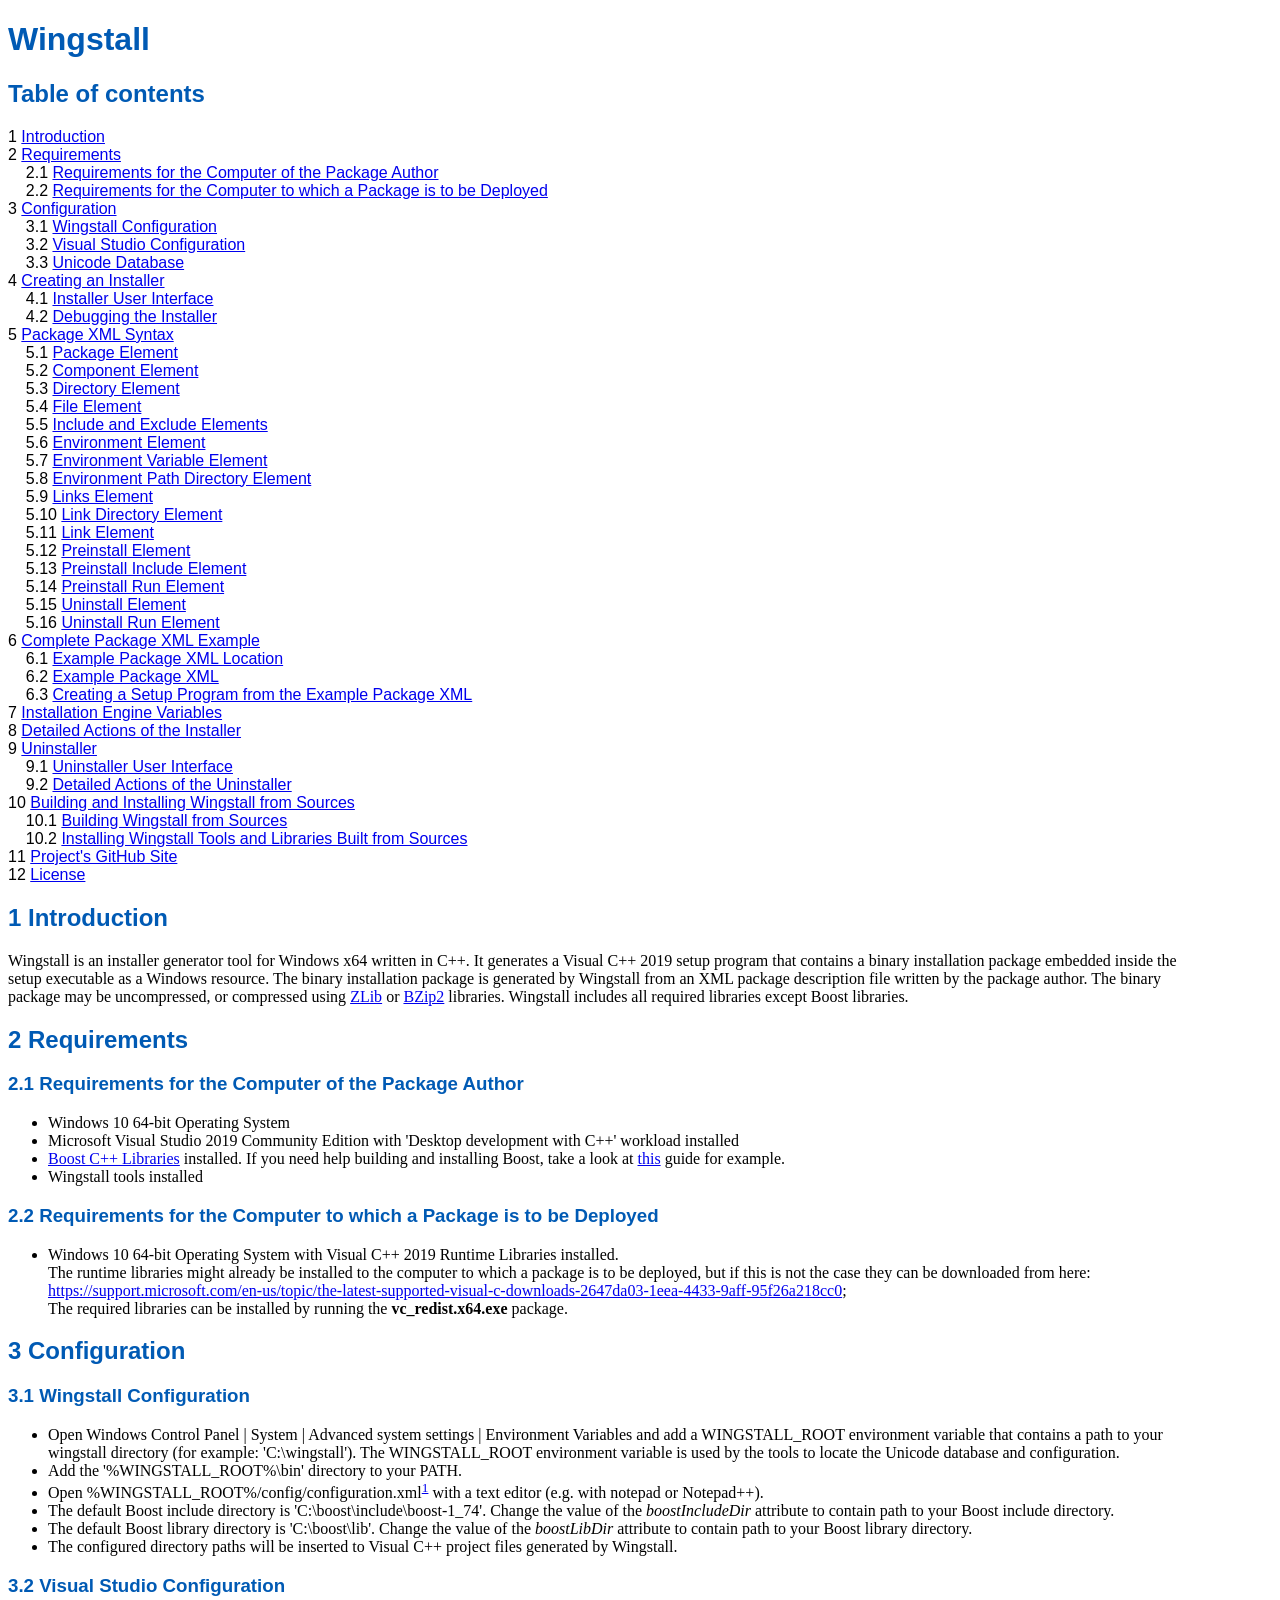
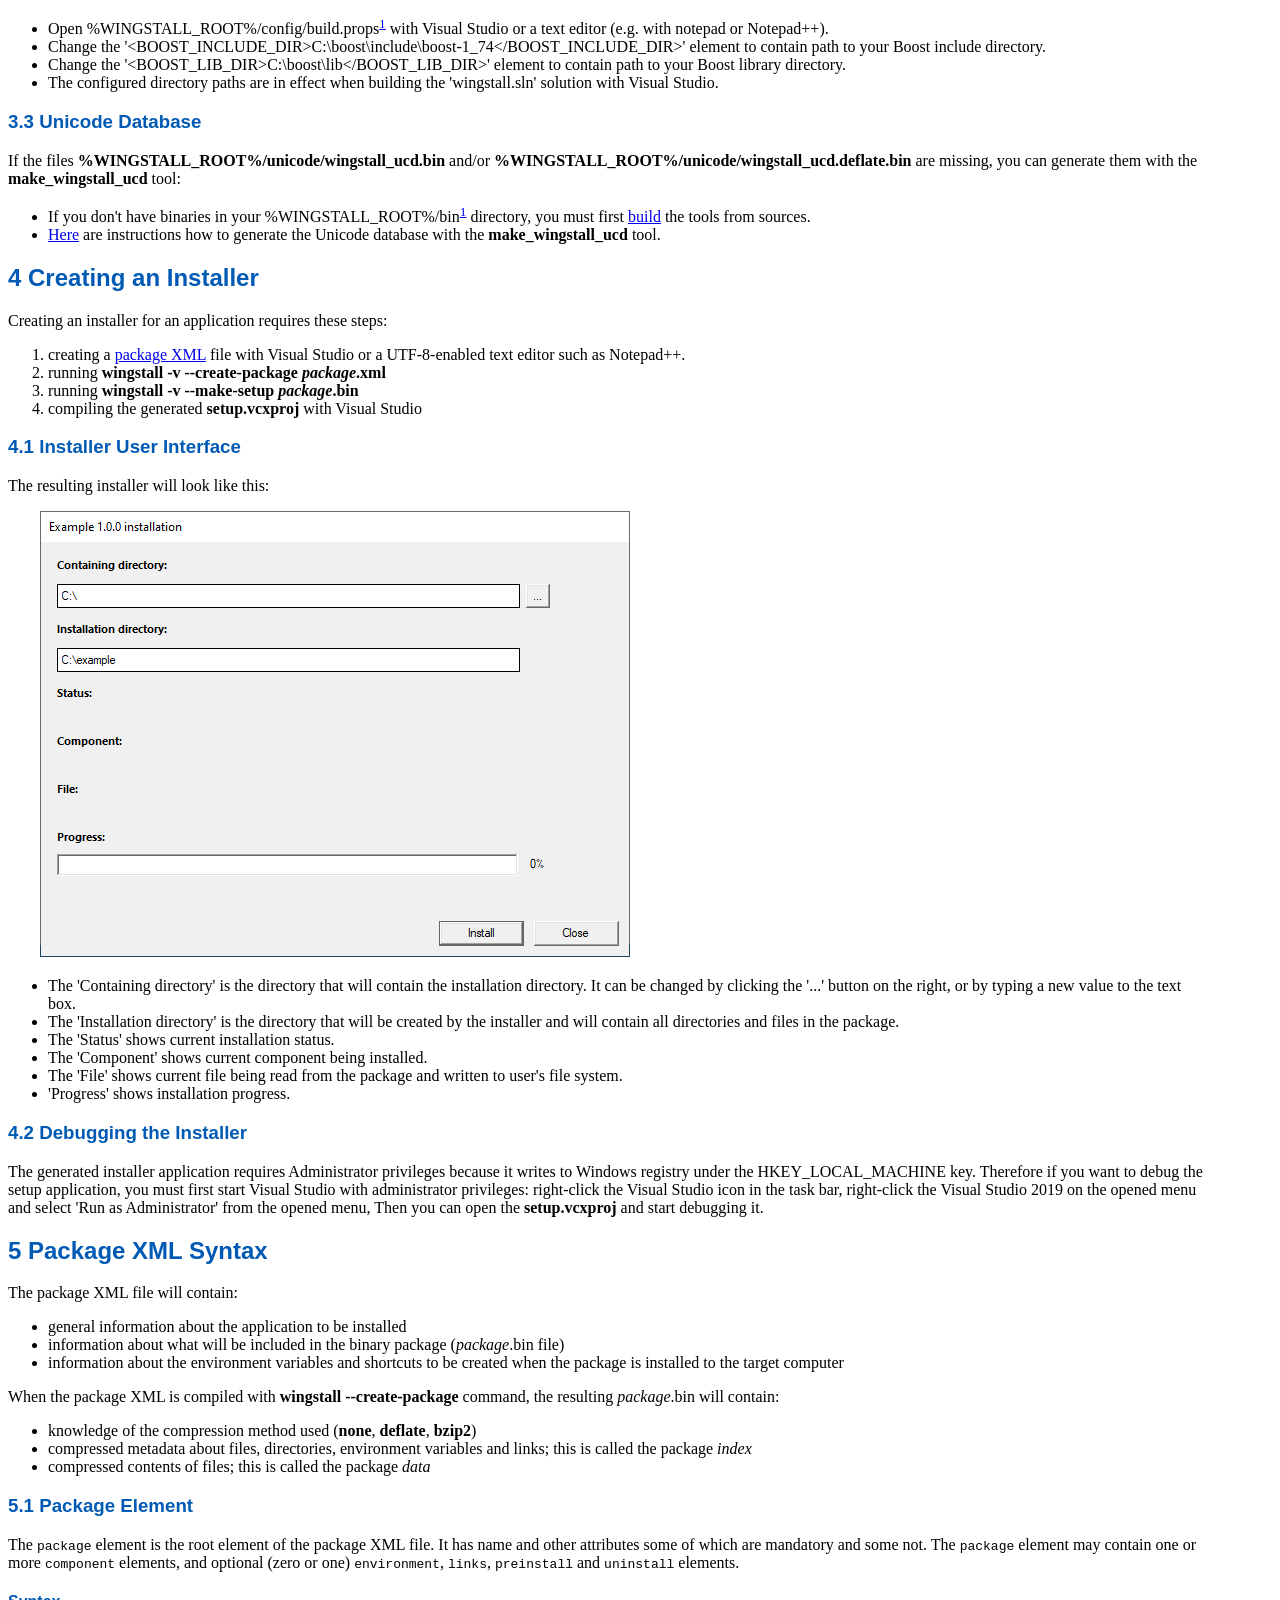
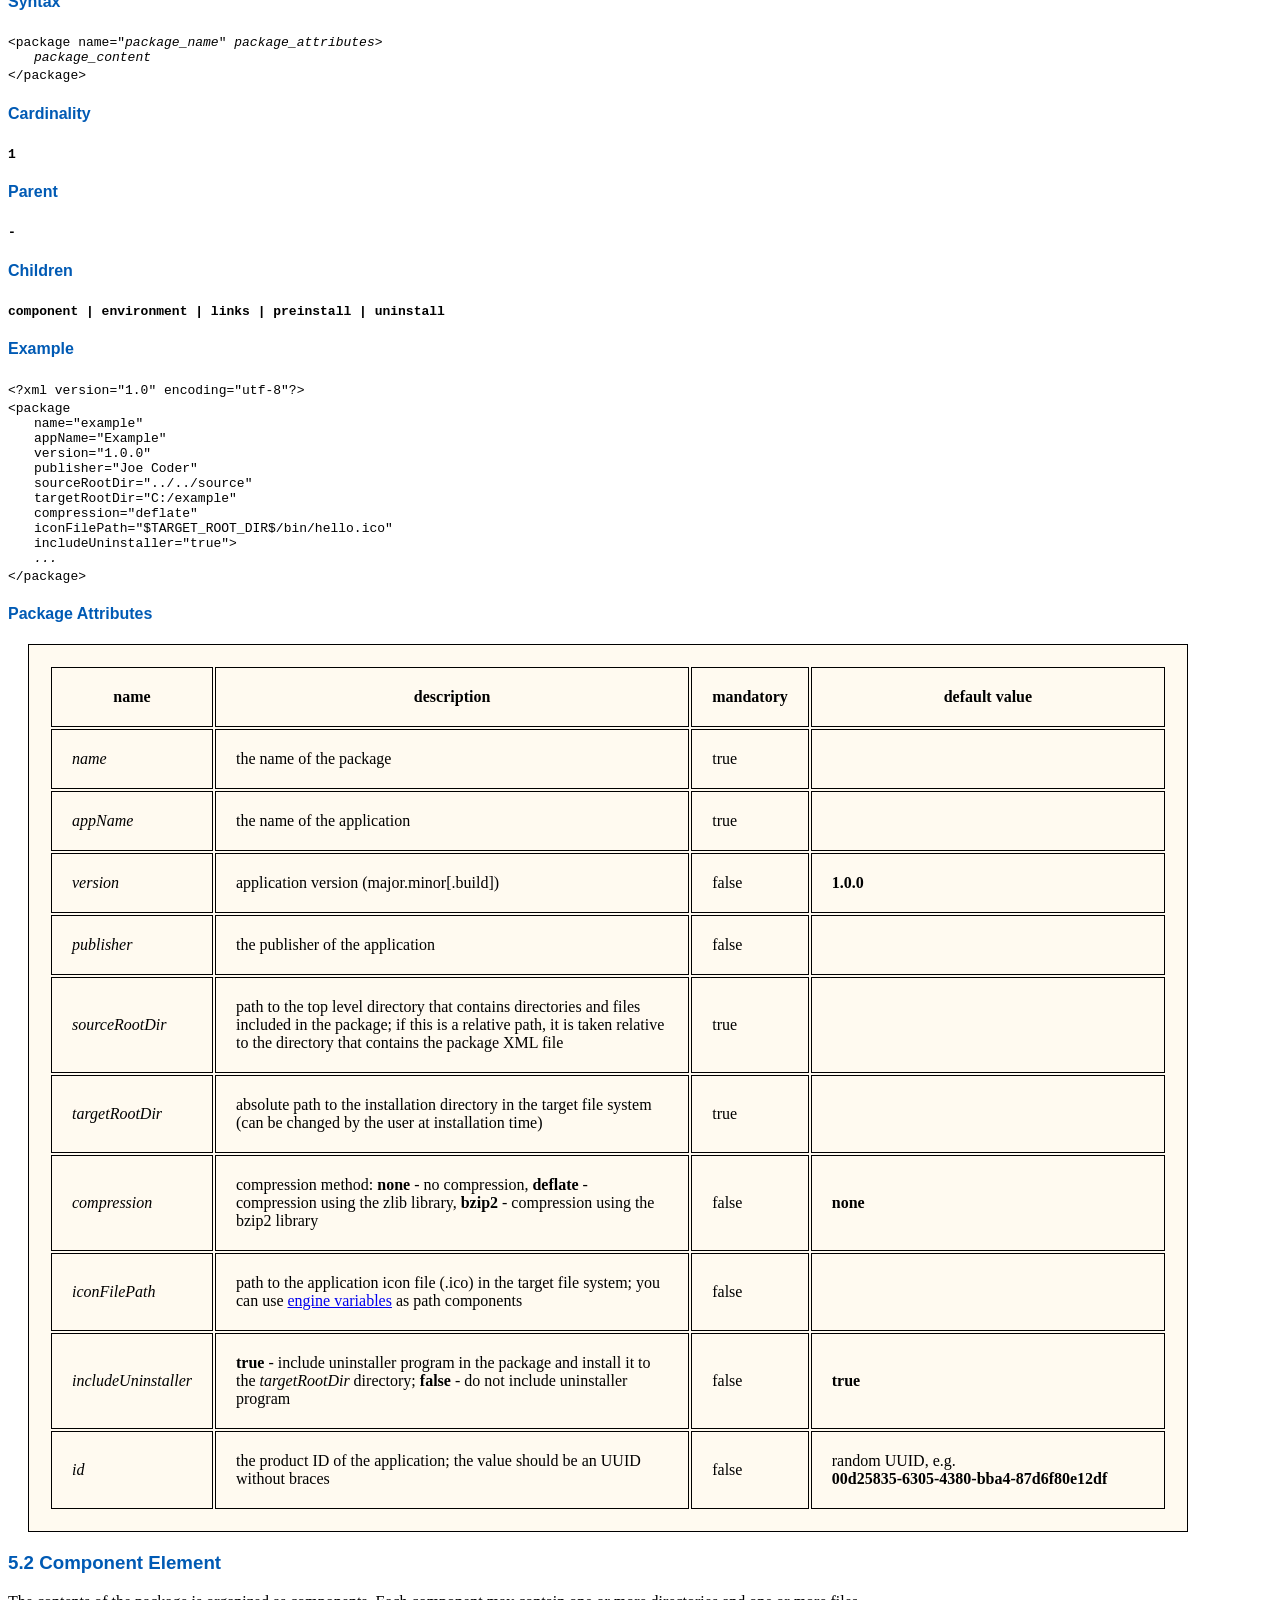
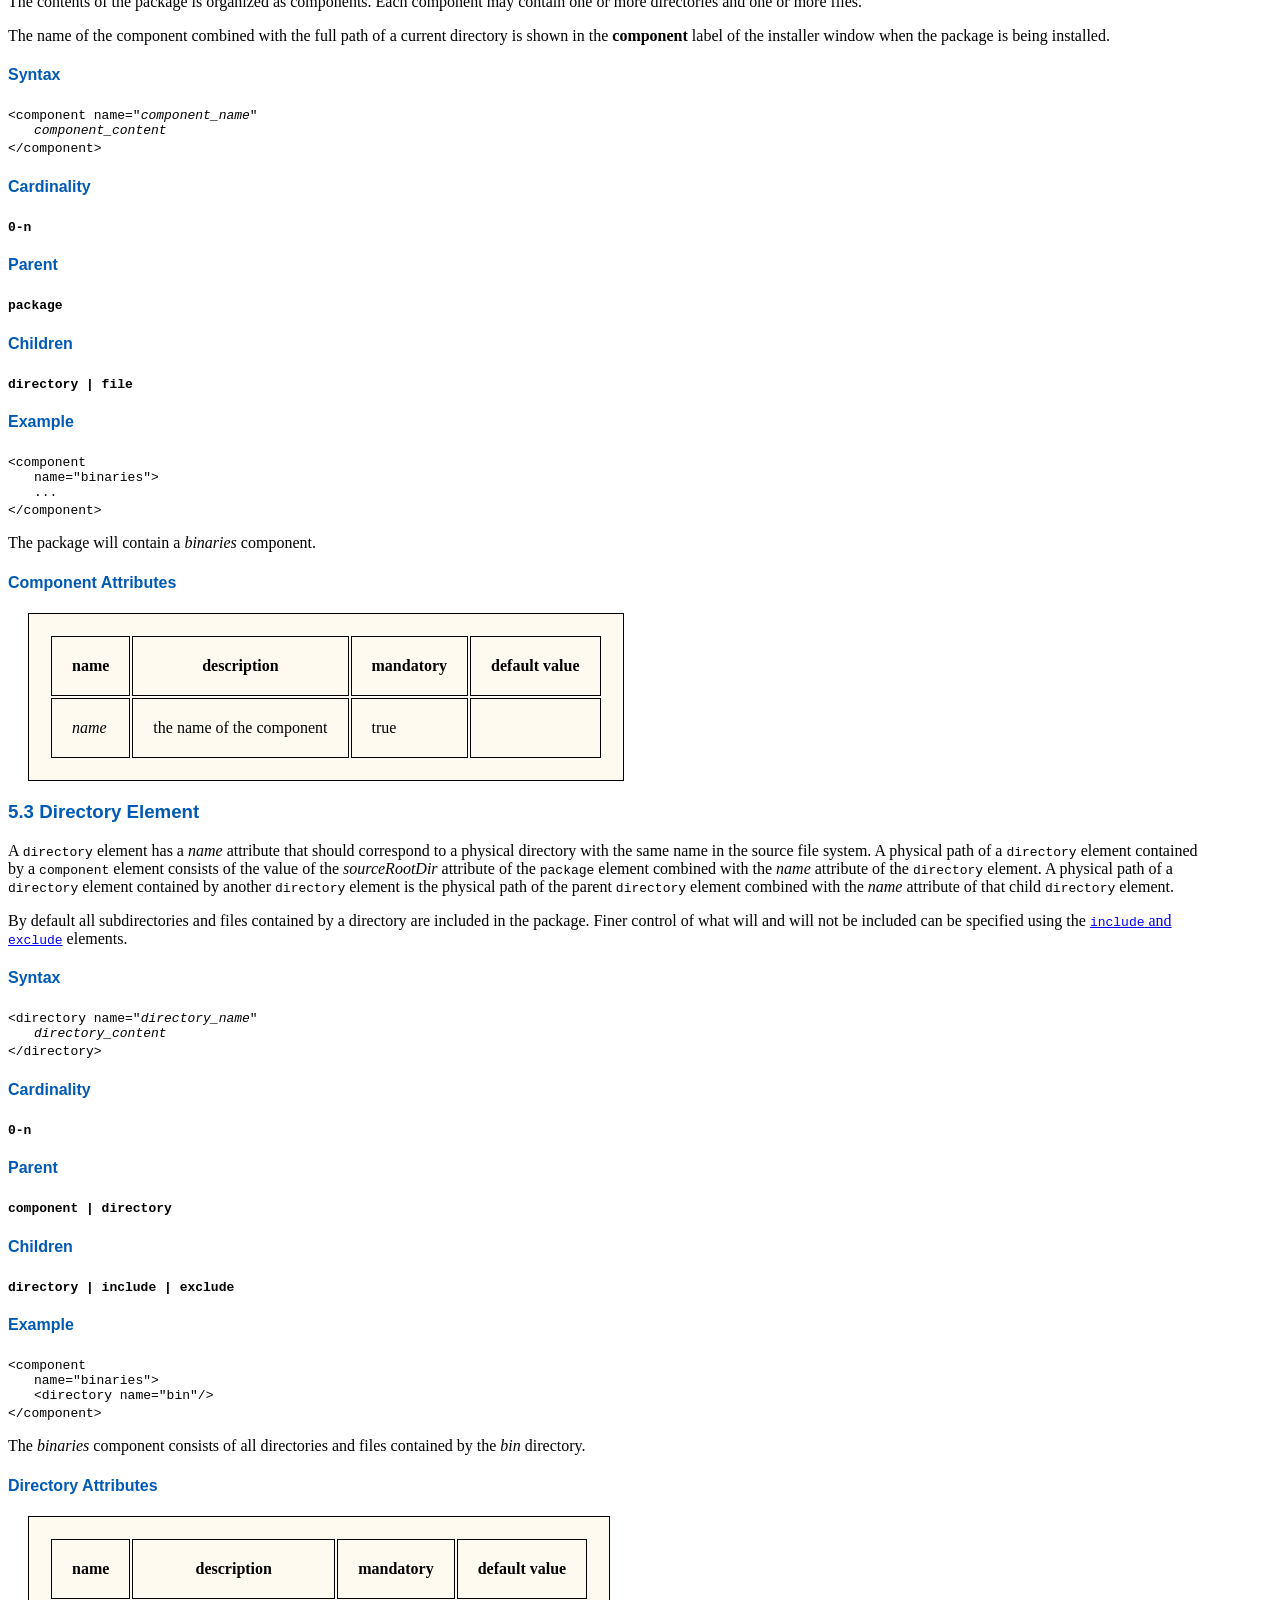
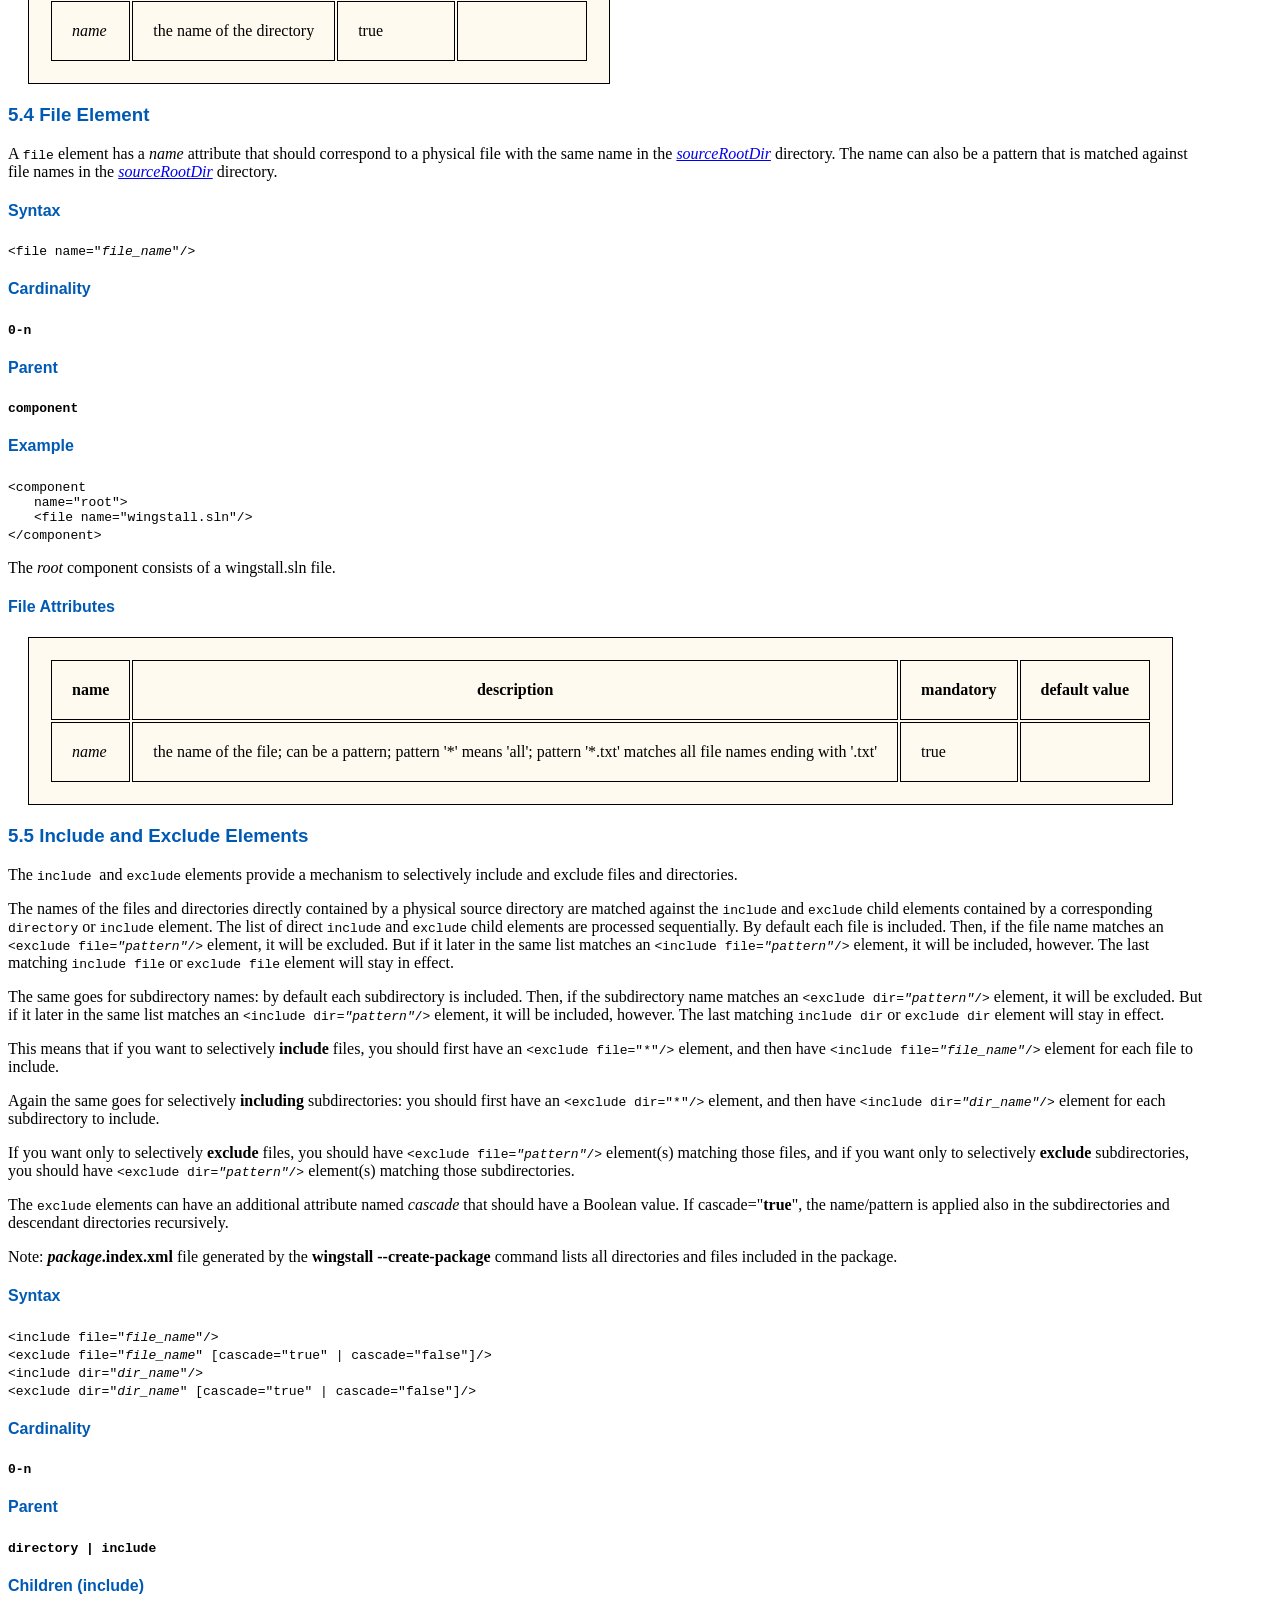
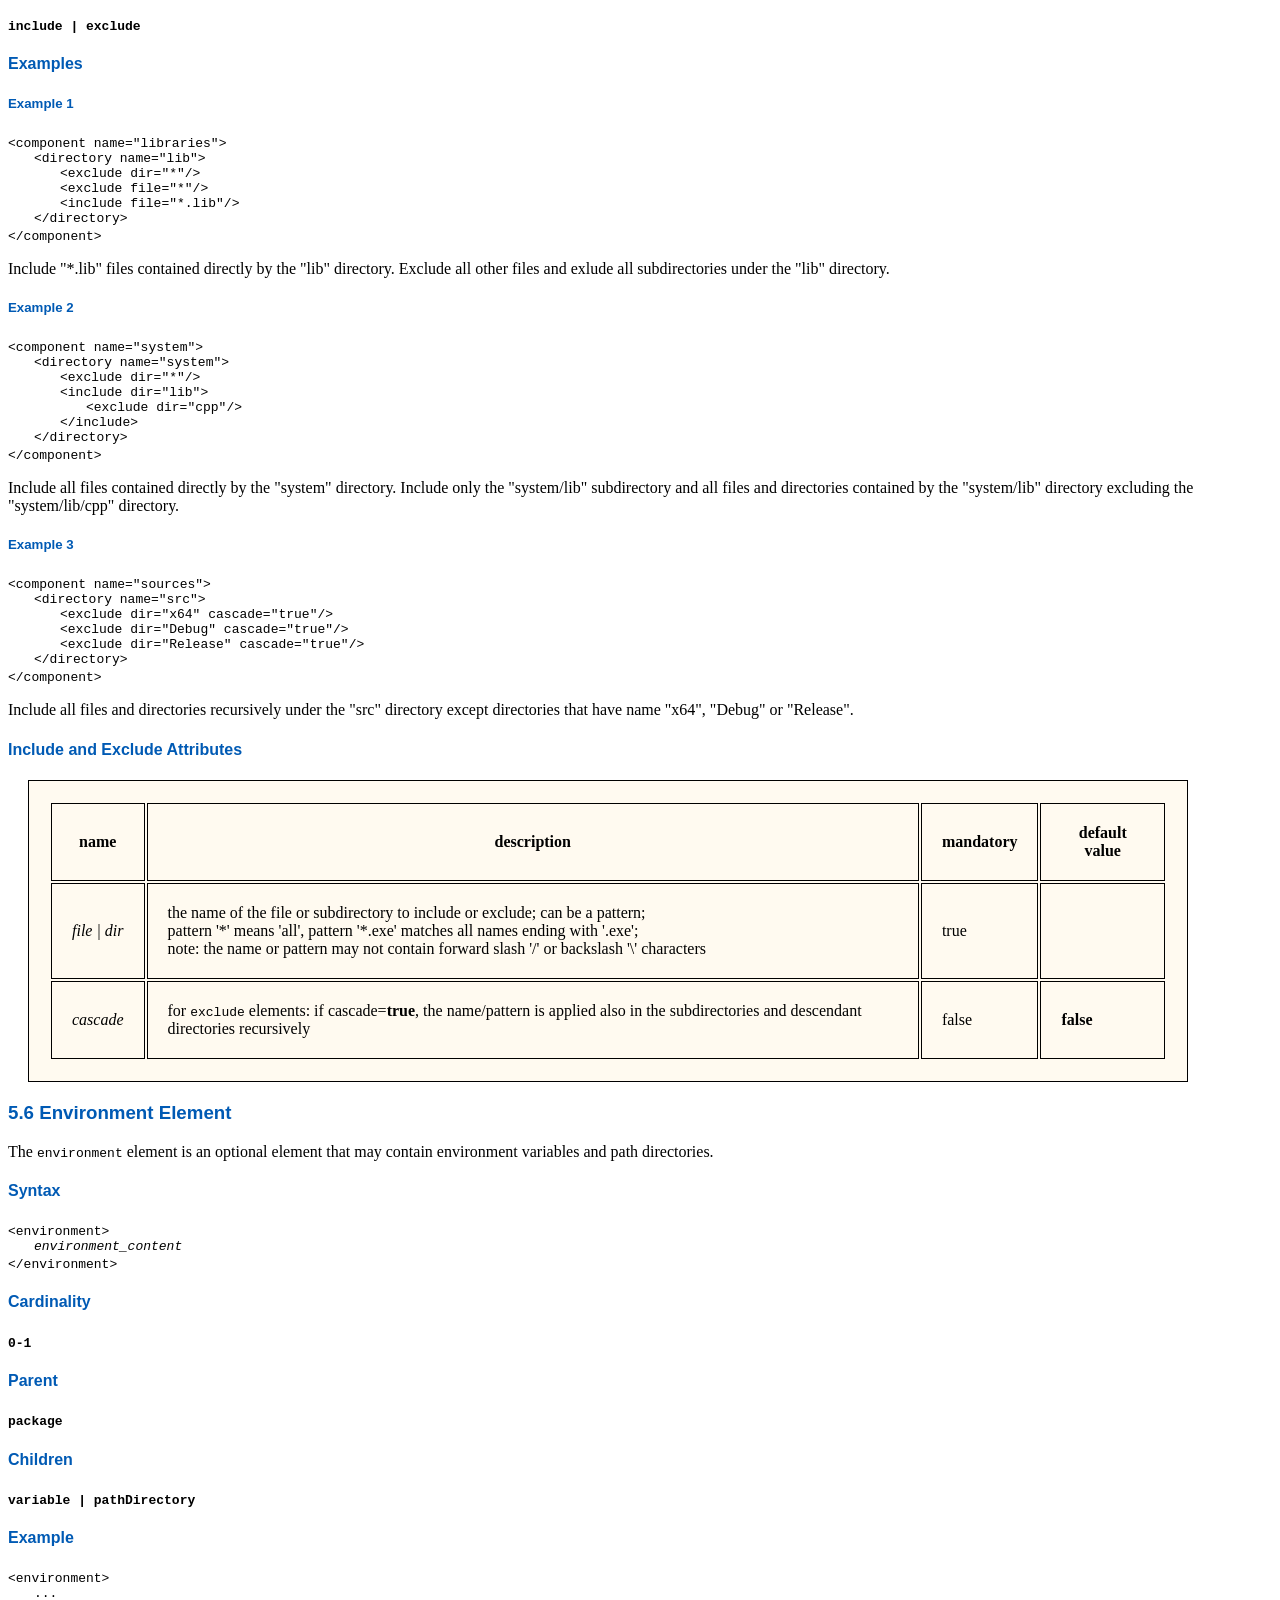
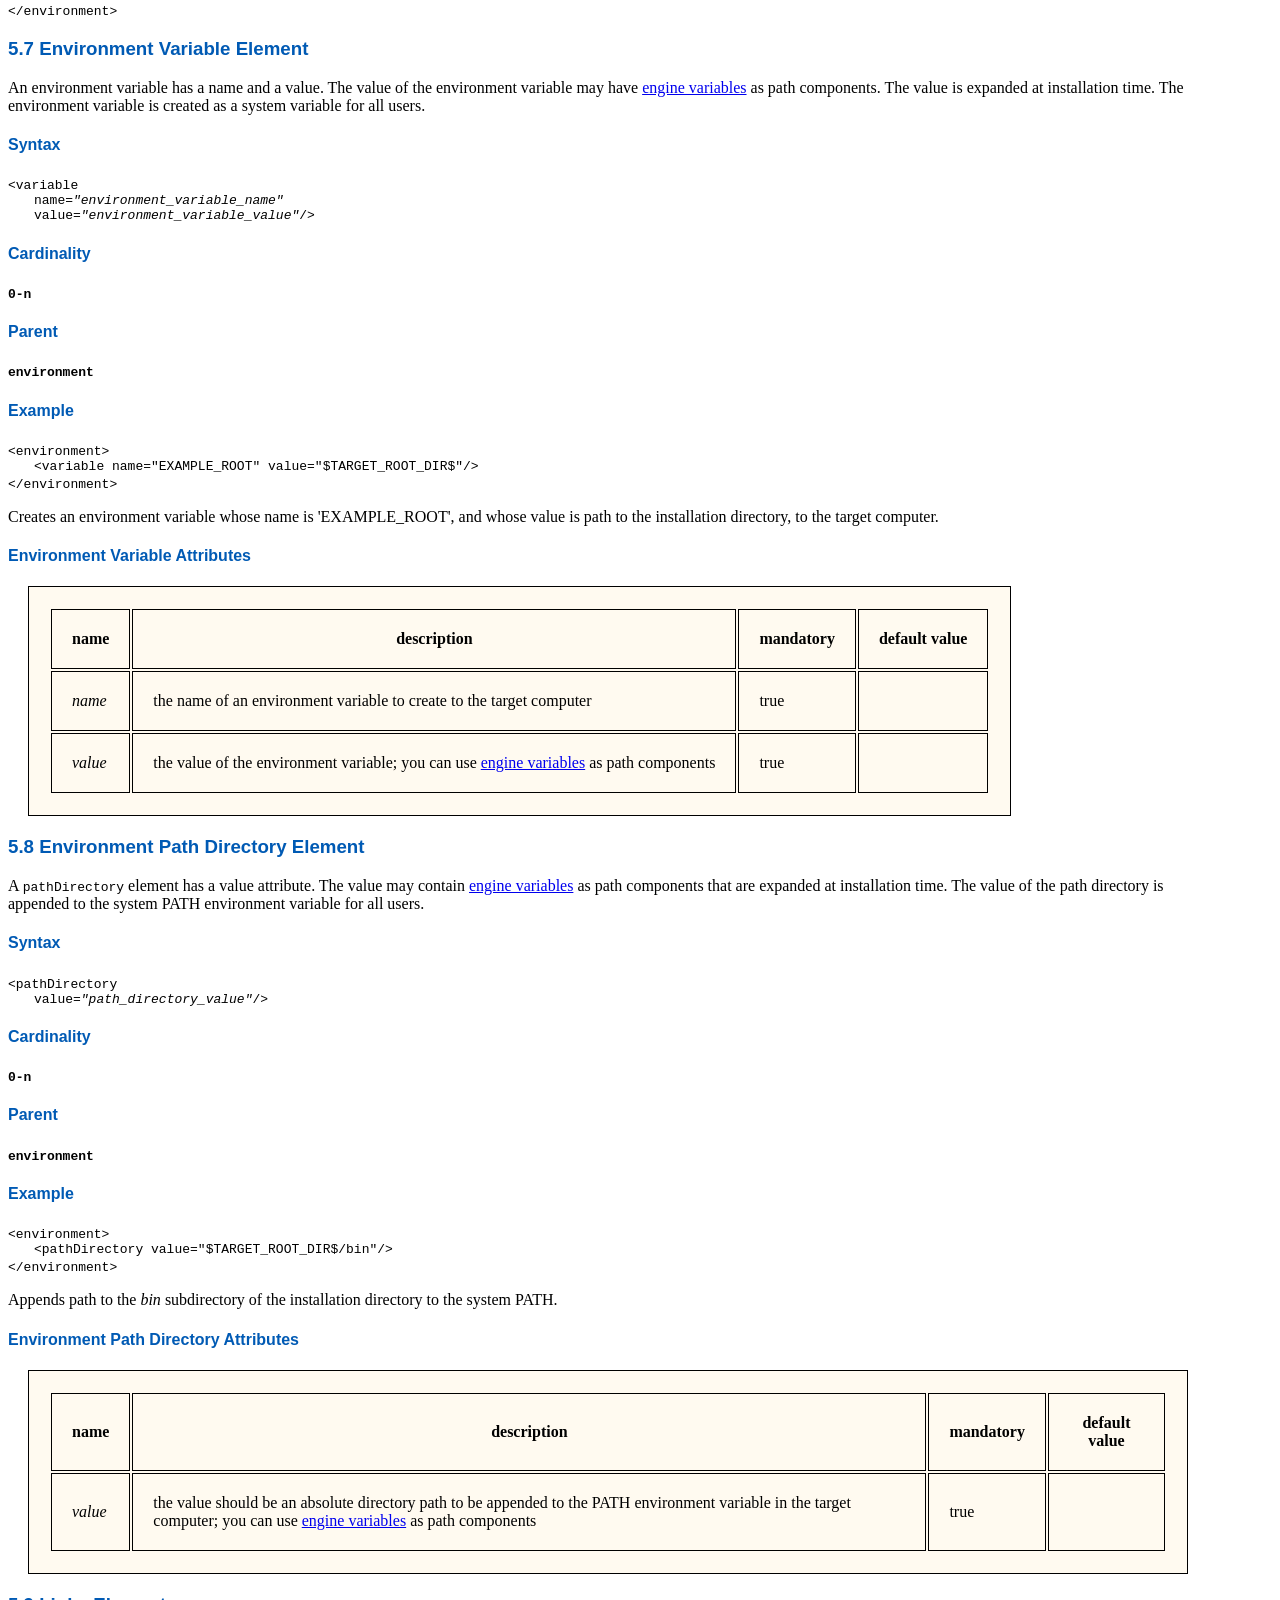
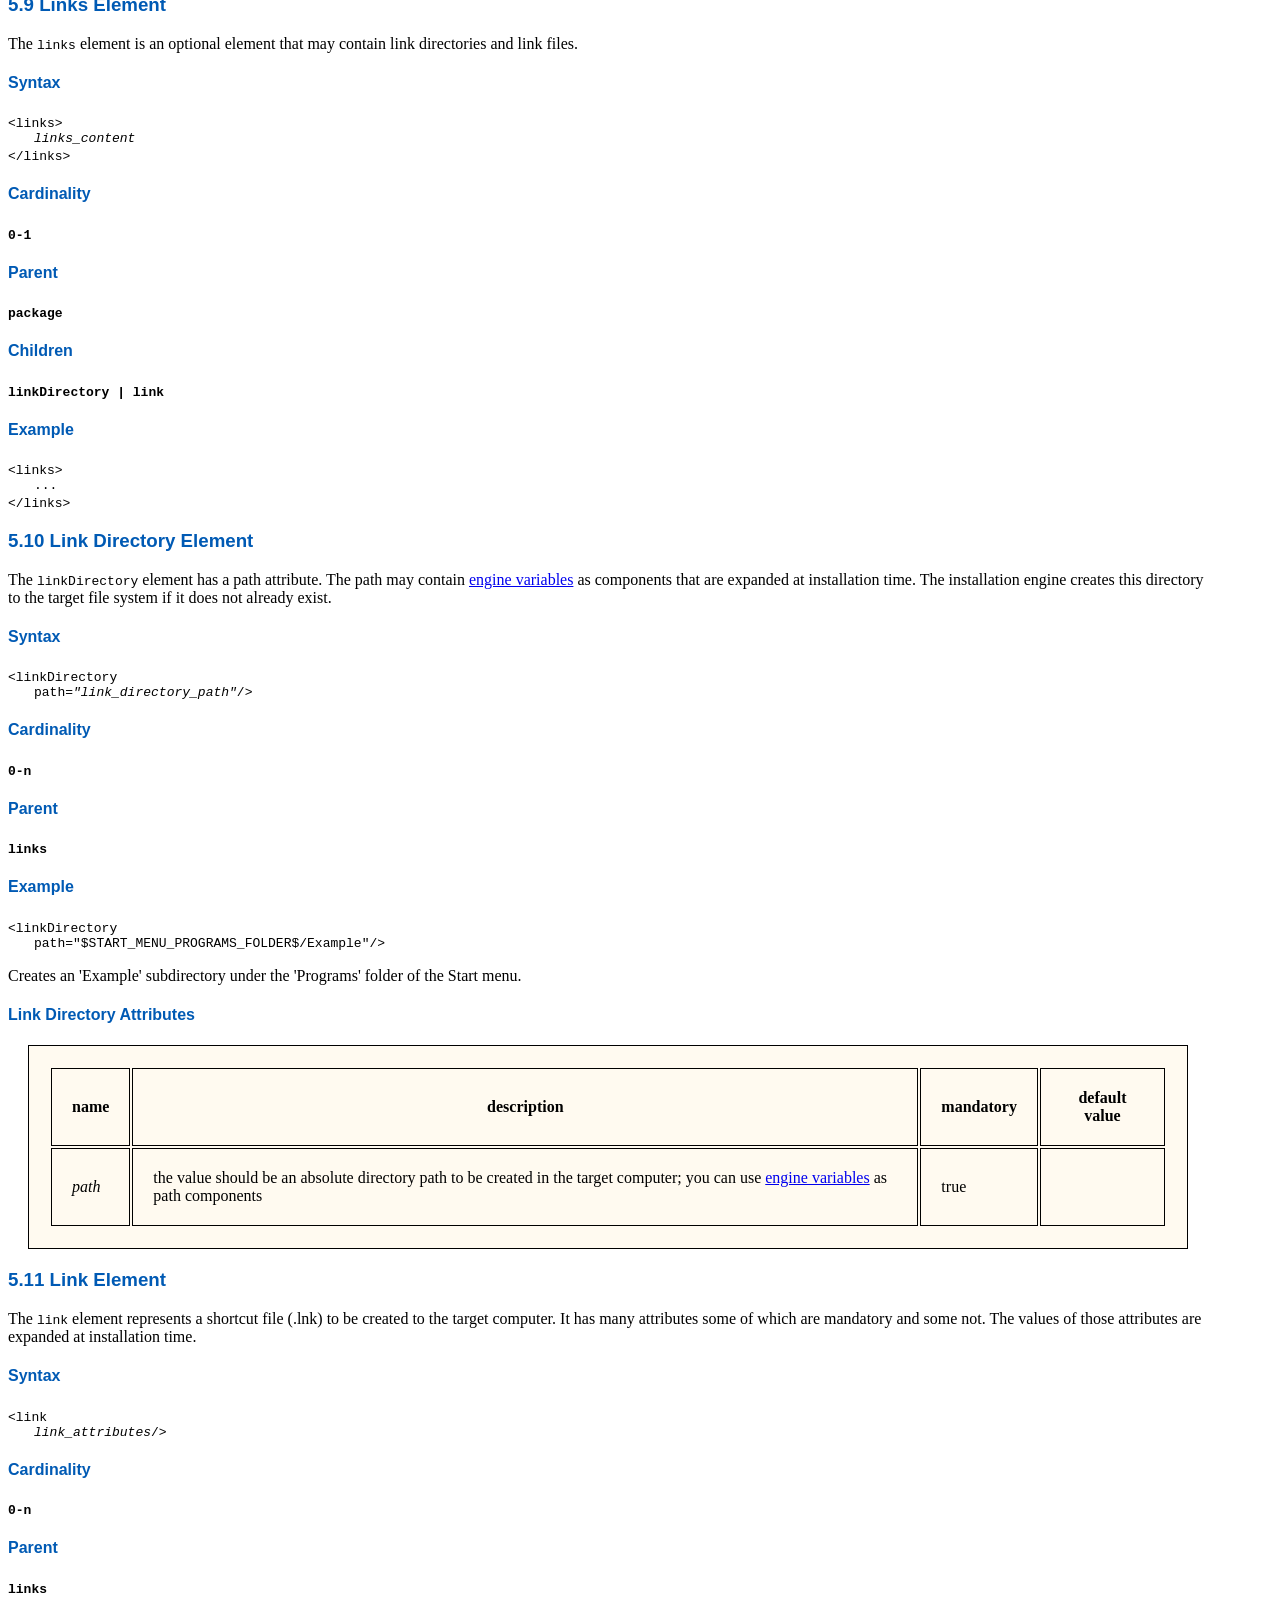
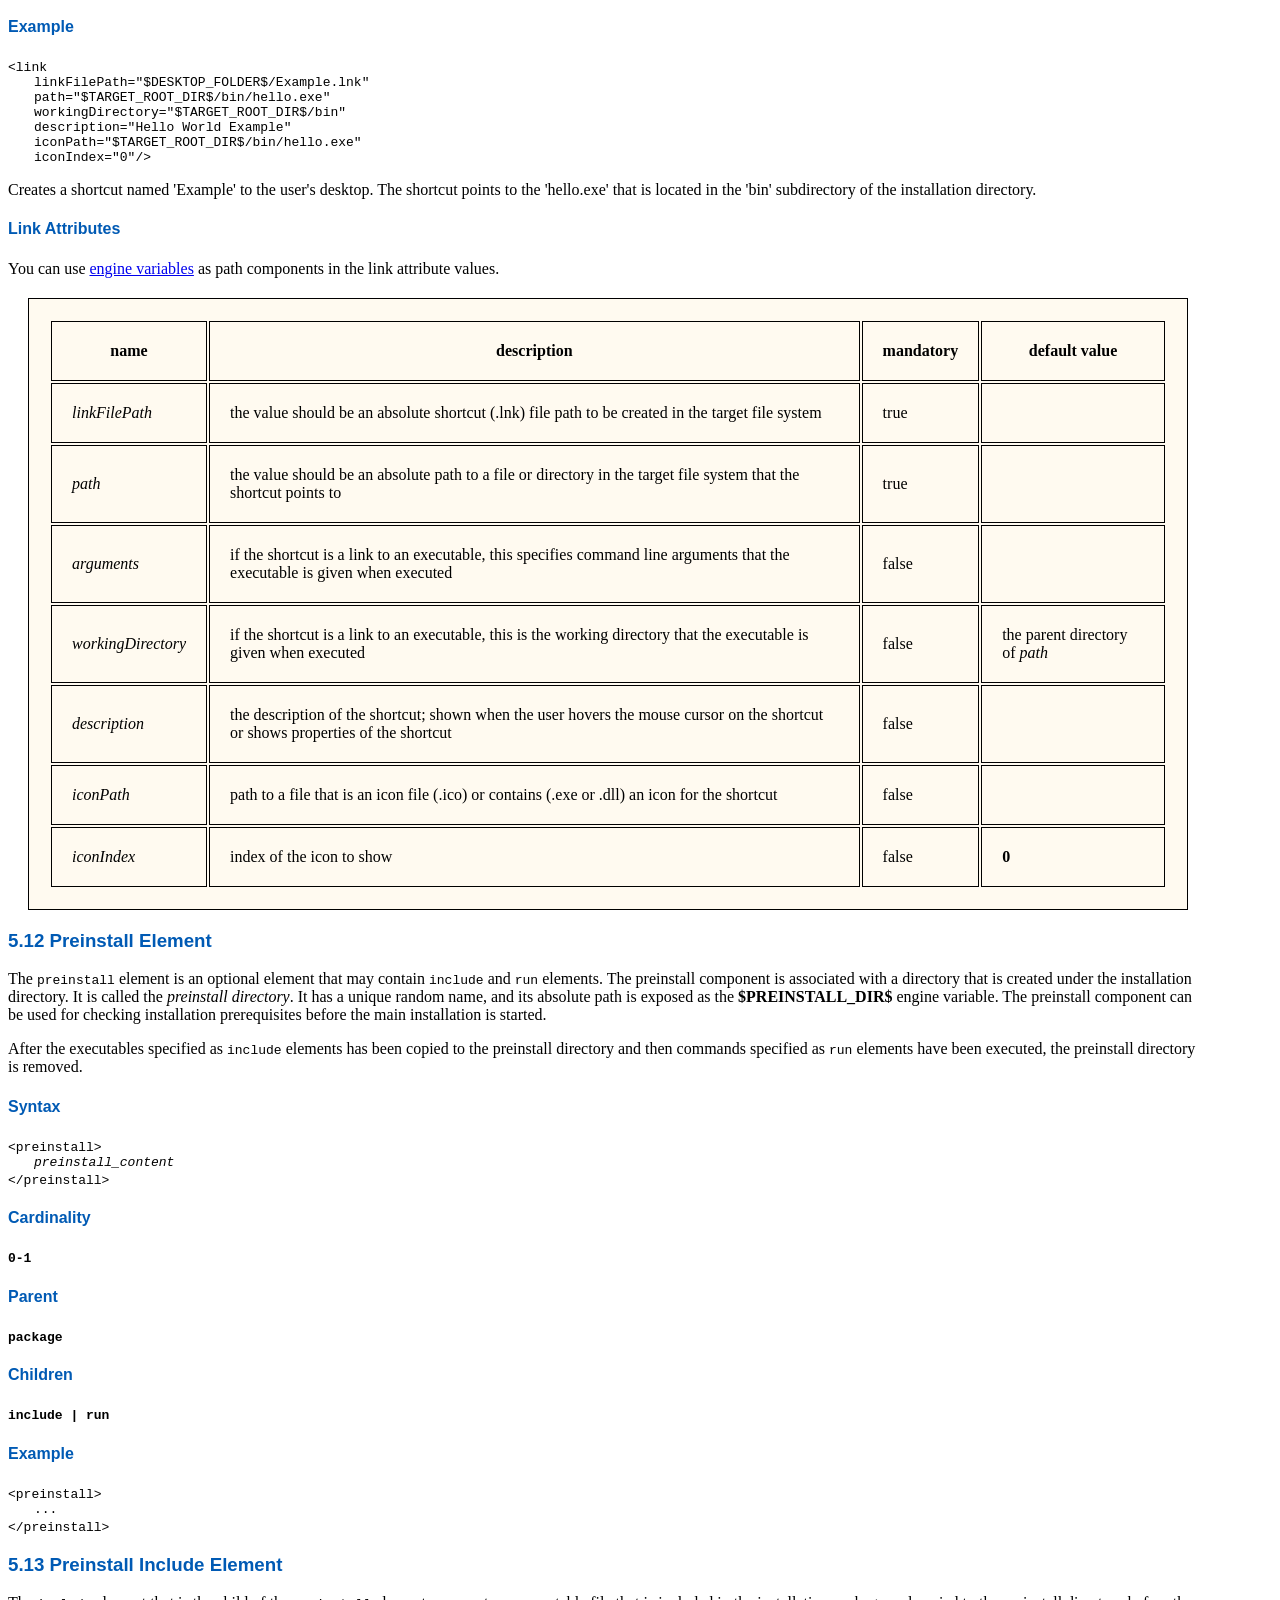
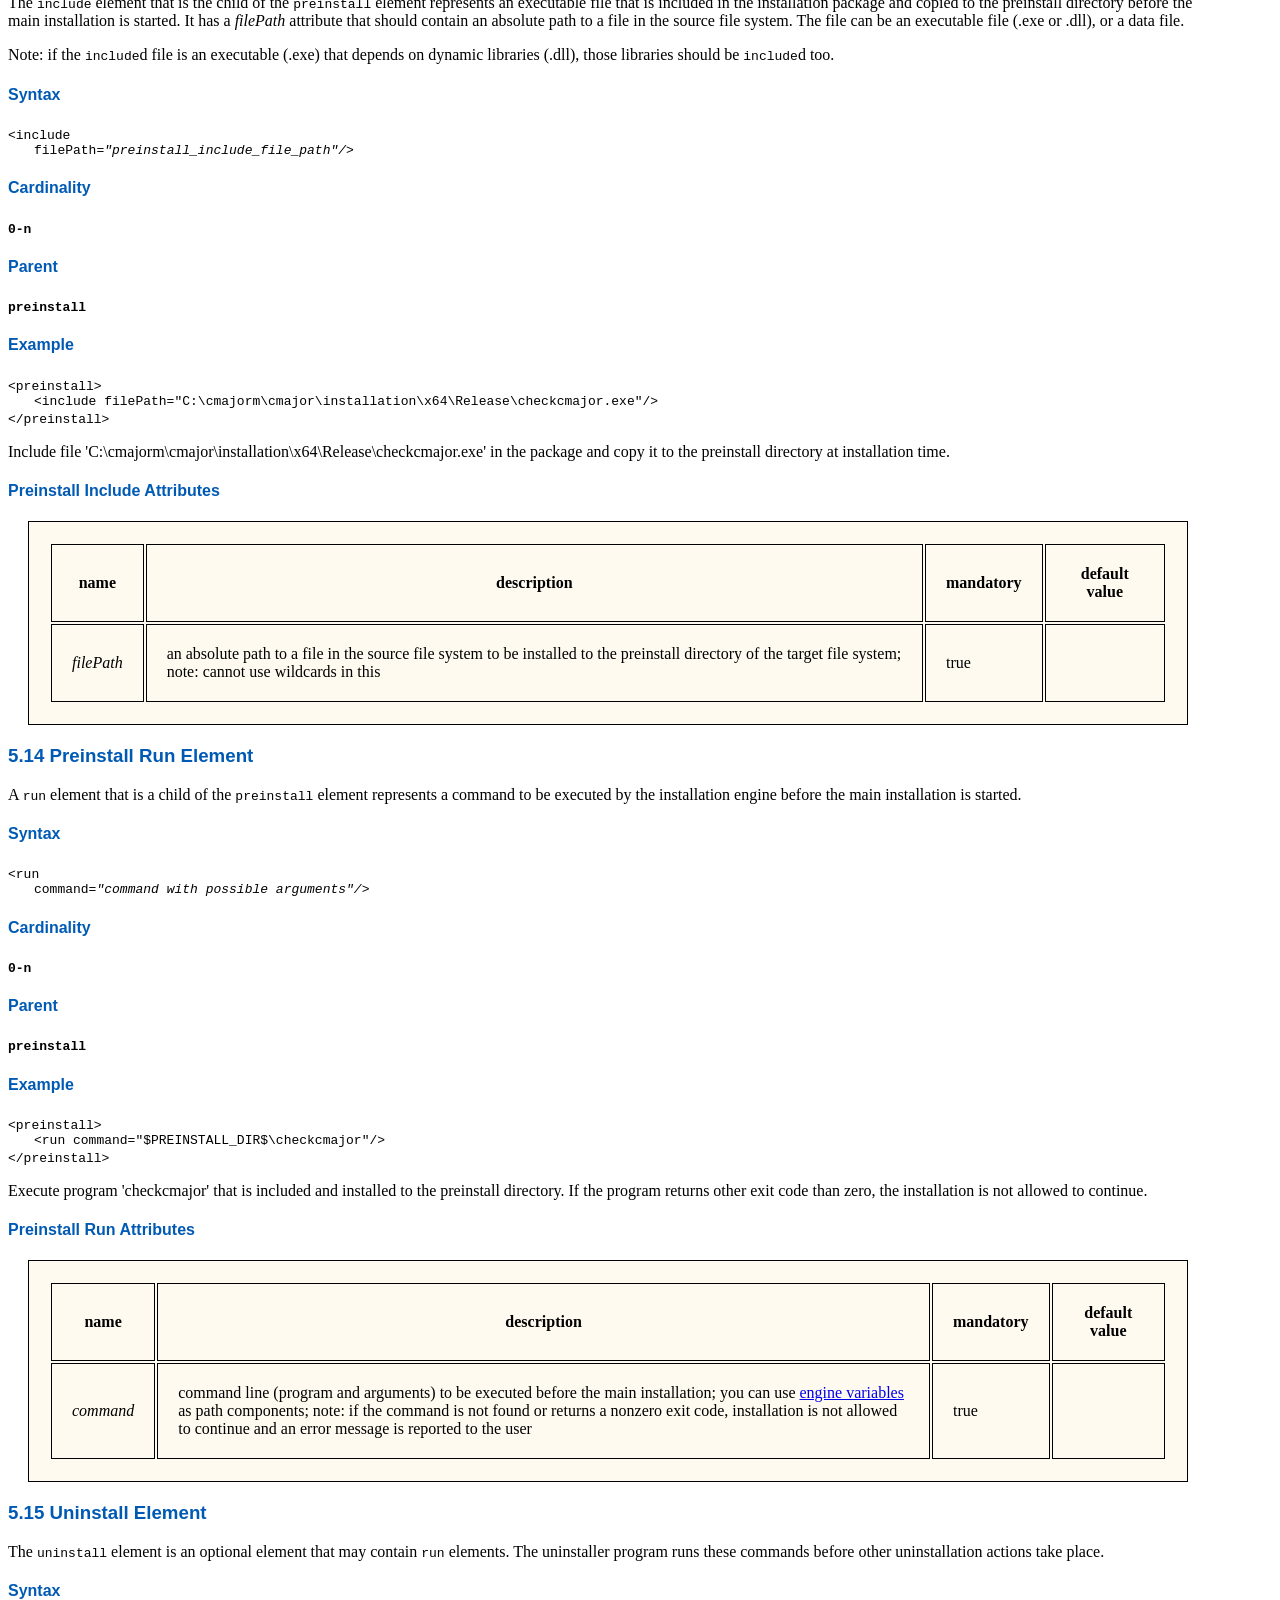
==== doc/index.html @ b68c7d61 "docs" ====
<!DOCTYPE html>

<html lang="en" xmlns="http://www.w3.org/1999/xhtml">
<head>
    <meta charset="utf-8" />
    <title>Wingstall</title>
    <link href="style/style.css" rel="stylesheet" type="text/css" />
</head>
<body>
    <h1>Wingstall</h1>

    <h2>Table of contents</h2>

    <div class="toc">
        1 <a href="#intro">Introduction</a><br />
		2 <a href="#requirements">Requirements</a><br />
        &nbsp;&nbsp;&nbsp;&nbsp;2.1 <a href="#requirements_for_package_author">Requirements for the Computer of the Package Author</a><br />
        &nbsp;&nbsp;&nbsp;&nbsp;2.2 <a href="#requirements_for_deployed_to">Requirements for the Computer to which a Package is to be Deployed</a><br />
		3 <a href="#configuration">Configuration</a><br />
		&nbsp;&nbsp;&nbsp;&nbsp;3.1 <a href="#wingstall_config">Wingstall Configuration</a><br />
		&nbsp;&nbsp;&nbsp;&nbsp;3.2 <a href="#vs_config">Visual Studio Configuration</a><br />
		&nbsp;&nbsp;&nbsp;&nbsp;3.3 <a href="#ucd">Unicode Database</a><br />
		4 <a href="#creating_installer">Creating an Installer</a><br />
		&nbsp;&nbsp;&nbsp;&nbsp;4.1 <a href="#installer_ui">Installer User Interface</a><br />
		&nbsp;&nbsp;&nbsp;&nbsp;4.2 <a href="#debugging">Debugging the Installer</a><br />
		5 <a href="#package_xml_syntax">Package XML Syntax</a><br />
		&nbsp;&nbsp;&nbsp;&nbsp;5.1 <a href="#package">Package Element</a><br />
		&nbsp;&nbsp;&nbsp;&nbsp;5.2 <a href="#component">Component Element</a><br />
		&nbsp;&nbsp;&nbsp;&nbsp;5.3 <a href="#directory">Directory Element</a><br />
		&nbsp;&nbsp;&nbsp;&nbsp;5.4 <a href="#file">File Element</a><br />
		&nbsp;&nbsp;&nbsp;&nbsp;5.5 <a href="#inclusion_and_exclusion">Include and Exclude Elements</a><br />
		&nbsp;&nbsp;&nbsp;&nbsp;5.6 <a href="#environment">Environment Element</a><br />
		&nbsp;&nbsp;&nbsp;&nbsp;5.7 <a href="#environment_variable">Environment Variable Element</a><br />
		&nbsp;&nbsp;&nbsp;&nbsp;5.8 <a href="#path_directory">Environment Path Directory Element</a><br />
		&nbsp;&nbsp;&nbsp;&nbsp;5.9 <a href="#links">Links Element</a><br />
		&nbsp;&nbsp;&nbsp;&nbsp;5.10 <a href="#link_directory">Link Directory Element</a><br />
		&nbsp;&nbsp;&nbsp;&nbsp;5.11 <a href="#link">Link Element</a><br />
		&nbsp;&nbsp;&nbsp;&nbsp;5.12 <a href="#preinstall">Preinstall Element</a><br />
		&nbsp;&nbsp;&nbsp;&nbsp;5.13 <a href="#preinstall_include">Preinstall Include Element</a><br />
		&nbsp;&nbsp;&nbsp;&nbsp;5.14 <a href="#preinstall_run">Preinstall Run Element</a><br />
		&nbsp;&nbsp;&nbsp;&nbsp;5.15 <a href="#uninstall">Uninstall Element</a><br />
		&nbsp;&nbsp;&nbsp;&nbsp;5.16 <a href="#uninstall_run">Uninstall Run Element</a><br />
		6 <a href="#complete_example">Complete Package XML Example</a><br />
		&nbsp;&nbsp;&nbsp;&nbsp;6.1 <a href="#example_location">Example Package XML Location</a><br />
		&nbsp;&nbsp;&nbsp;&nbsp;6.2 <a href="#example_xml">Example Package XML</a><br />
		&nbsp;&nbsp;&nbsp;&nbsp;6.3 <a href="#creating_example_setup">Creating a Setup Program from the Example Package XML</a><br />
		7 <a href="#engine_variables">Installation Engine Variables</a><br />
		8 <a href="#installer_actions">Detailed Actions of the Installer</a><br />
		9 <a href="#uninstaller">Uninstaller</a><br />
		&nbsp;&nbsp;&nbsp;&nbsp;9.1 <a href="#uninstaller_user_interface">Uninstaller User Interface</a><br />
		&nbsp;&nbsp;&nbsp;&nbsp;9.2 <a href="#uninstaller_actions">Detailed Actions of the Uninstaller</a><br />
		10 <a href="#building_and_installing_wingstall">Building and Installing Wingstall from Sources</a><br />
		&nbsp;&nbsp;&nbsp;&nbsp;10.1 <a href="#building_wingstall">Building Wingstall from Sources</a><br />
		&nbsp;&nbsp;&nbsp;&nbsp;10.2 <a href="#installing_wingstall">Installing Wingstall Tools and Libraries Built from Sources</a><br />
		11 <a href="https://github.com/slaakko/wingstall">Project's GitHub Site</a><br/>
		12 <a href="LICENSE.txt">License</a><br/>
    </div>

	<h2 id="intro">1 Introduction</h2>

	<p>
		Wingstall is an installer generator tool for Windows x64 written in C++.
		It generates a Visual C++ 2019 setup program that contains a binary installation package embedded 
		inside the setup executable as a Windows resource. 
		The binary installation package is generated by Wingstall from an XML package description file written by the package author.
		The binary package may be uncompressed, or compressed using <a href="https://zlib.net/">ZLib</a> or 
		<a href="https://www.sourceware.org/bzip2/">BZip2</a> libraries. 
		Wingstall includes all required libraries except Boost libraries.
	</p>

	<h2 id="requirements">2 Requirements</h2>
	
	<h3 id="requirements_for_package_author">2.1 Requirements for the Computer of the Package Author</h3>
	
	<ul>
		<li>Windows 10 64-bit Operating System</li>
		<li>Microsoft Visual Studio 2019 Community Edition with 'Desktop development with C++' workload installed</li>
		<li><a href="https://www.boost.org/">Boost C++ Libraries</a> installed.
		If you need help building and installing Boost, take a look at
		<a href="https://levelup.gitconnected.com/the-definite-guide-on-compiling-and-linking-boost-c-libraries-for-visual-studio-projects-c79464d7282d">this</a>
		guide for example.
		</li>
		<li>Wingstall tools installed</li>
	</ul>
	
	<h3 id="requirements_for_deployed_to">2.2 Requirements for the Computer to which a Package is to be Deployed</h3>
	
	<ul>
		<li>Windows 10 64-bit Operating System with Visual C++ 2019 Runtime Libraries installed.<br/>
		The runtime libraries might already be installed to the computer to which a package is to be deployed, 
		but if this is not the case they can be downloaded from here:<br/>
		<a href="https://support.microsoft.com/en-us/topic/the-latest-supported-visual-c-downloads-2647da03-1eea-4433-9aff-95f26a218cc0">
		https://support.microsoft.com/en-us/topic/the-latest-supported-visual-c-downloads-2647da03-1eea-4433-9aff-95f26a218cc0</a>;<br/>
		The required libraries can be installed by running the <strong>vc_redist.x64.exe</strong> package.<br/>
		</li>
	</ul>
	
	<h2 id="configuration">3 Configuration</h2>
	
	<h3 id="wingstall_config">3.1 Wingstall Configuration</h3>
	
	<ul>
		<li>Open Windows Control Panel | System | Advanced system settings | Environment Variables and add a WINGSTALL_ROOT environment variable
			that contains a path to your wingstall directory (for example: 'C:\wingstall').
			The WINGSTALL_ROOT environment variable is used by the tools to locate the Unicode database and configuration.</li>
		<li>Add the '%WINGSTALL_ROOT%\bin' directory to your PATH.</li>
		<li>Open %WINGSTALL_ROOT%/config/configuration.xml<sup><a href="footnotes.html#footnote-1">1</a></sup> with a text editor (e.g. with notepad or Notepad++).</li>
		<li>The default Boost include directory is 'C:\boost\include\boost-1_74'. 
			Change the value of the <em>boostIncludeDir</em> attribute to contain path to your Boost include directory.</li>
		<li>The default Boost library directory is 'C:\boost\lib'. 
			Change the value of the <em>boostLibDir</em> attribute to contain path to your Boost library directory.</li>
		<li>The configured directory paths will be inserted to Visual C++ project files generated by Wingstall.</li>
	</ul>
	
	<h3 id="vs_config">3.2 Visual Studio Configuration</h3>
	
	<ul>
		<li>Open %WINGSTALL_ROOT%/config/build.props<sup><a href="footnotes.html#footnote-1">1</a></sup> with Visual Studio or a text editor (e.g. with notepad or Notepad++).</li>
		<li>Change the '&lt;BOOST_INCLUDE_DIR>C:\boost\include\boost-1_74&lt;/BOOST_INCLUDE_DIR>' element to contain path to your Boost include directory.</li>
		<li>Change the '&lt;BOOST_LIB_DIR>C:\boost\lib&lt;/BOOST_LIB_DIR>' element to contain path to your Boost library directory.</li>
		<li>The configured directory paths are in effect when building the 'wingstall.sln' solution with Visual Studio.
	</ul>
	
	<h3 id="ucd">3.3 Unicode Database</h3>
	
	<p>
		If the files <strong>%WINGSTALL_ROOT%/unicode/wingstall_ucd.bin</strong> and/or <strong>%WINGSTALL_ROOT%/unicode/wingstall_ucd.deflate.bin</strong> are missing,
		you can generate them with the <strong>make_wingstall_ucd</strong> tool:
		
		<ul>
			<li>If you don't have binaries in your %WINGSTALL_ROOT%/bin<sup><a href="footnotes.html#footnote-1">1</a></sup> directory, 
			you must first <a href="#building_and_installing_wingstall">build</a> the tools from sources.</li>
			<li><a href="ucd.html">Here</a> are instructions how to generate the Unicode database with the <strong>make_wingstall_ucd</strong> tool.
		</ul>
	</p>

	<h2 id="creating_installer">4 Creating an Installer</h2>
	
	<p>
		Creating an installer for an application requires these steps:
	</p>
	
	<ol>
		<li>creating a <a href="#package_xml_syntax">package XML</a> file with Visual Studio or a UTF-8-enabled text editor such as Notepad++.</li>
		<li>running <strong>wingstall -v --create-package <em>package</em>.xml</strong>
		<li>running <strong>wingstall -v --make-setup <em>package</em>.bin</strong>
		<li>compiling the generated <strong>setup.vcxproj</strong> with Visual Studio</li>
	</ol>
	
	<h3 id="installer_ui">4.1 Installer User Interface</h3>
	
	<p>
		The resulting installer will look like this:
	</p>
	
	<img src="image/installer.png"/>

	<ul>
		<li>The 'Containing directory' is the directory that will contain the installation directory. 
			It can be changed by clicking the '...' button on the right, or by typing a new value to the text box.
		</li>
		<li>
			The 'Installation directory' is the directory that will be created by the installer and will contain 
			all directories and files in the package.
		</li>
		<li>
			The 'Status' shows current installation status.
		</li>
		<li>
			The 'Component' shows current component being installed.
		</li>
		<li>
			The 'File' shows current file being read from the package and written to user's file system.
		</li>
		<li>
			'Progress' shows installation progress.
		</li>
	</ul>
	
	<h3 id="debugging">4.2 Debugging the Installer</h3>
	
	<p>
		The generated installer application requires Administrator privileges because it writes to Windows registry under the HKEY_LOCAL_MACHINE key.
		Therefore if you want to debug the setup application, you must first start Visual Studio with administrator privileges:
		right-click the Visual Studio icon in the task bar, right-click the Visual Studio 2019 on the opened menu and select 'Run as Administrator' from the opened menu,
		Then you can open the <strong>setup.vcxproj</strong> and start debugging it.
	</p>

	<h2 id="package_xml_syntax">5 Package XML Syntax</h2>

	<p>
		The package XML file will contain:
		<ul>
		<li>general information about the application to be installed</li>
		<li>information about what will be included in the binary package (<em>package</em>.bin file)</li>
		<li>information about the environment variables and shortcuts to be created when the package is installed to the target computer</li>
		</ul>
	</p>
	
	<p>
		When the package XML is compiled with <strong>wingstall --create-package</strong> command, the resulting <em>package</em>.bin will contain:
		<ul>
			<li>knowledge of the compression method used (<strong>none</strong>, <strong>deflate</strong>, <strong>bzip2</strong>)</li>
			<li>compressed metadata about files, directories, environment variables and links; this is called the package <em>index</em></li>
			<li>compressed contents of files; this is called the package <em>data</em></li>
		</ul>
	</p>

    <h3 id="package">5.1 Package Element</h3>

	<p>
		The <tt>package</tt> element is the root element of the package XML file.
		It has name and other attributes some of which are mandatory and some not.
		The <tt>package</tt> element may contain one or more <tt>component</tt> elements, 
		and optional (zero or one) <tt>environment</tt>, <tt>links</tt>, <tt>preinstall</tt> and <tt>uninstall</tt> elements.
	</p>

	<h4>Syntax</h4>

	<span class="syntax">
		&lt;package name="<span class="attribute">package_name</span>" <span class="attribute">package_attributes</span>><br/>
		<div class="indent"><span class="attribute">package_content</span></div>
		&lt;/package>
	</span>

	<h4>Cardinality</h4>
	
	<span class="cardinality">1</span>

	<h4>Parent</h4>
	
	<span class="parent">-</span>

	<h4>Children</h4>
	
	<span class="children">component | environment | links | preinstall | uninstall</span>
	
	<h4>Example</h4>

	<span class="syntax">
		&lt;?xml version="1.0" encoding="utf-8"?><br/>
		&lt;package<br/>
		<div class="indent">name="example"</div>
		<div class="indent">appName="Example"</div>
		<div class="indent">version="1.0.0"</div>
		<div class="indent">publisher="Joe Coder"</div>
		<div class="indent">sourceRootDir="../../source"</div>
		<div class="indent">targetRootDir="C:/example"</div>
		<div class="indent">compression="deflate"</div>
		<div class="indent">iconFilePath="$TARGET_ROOT_DIR$/bin/hello.ico"</div>
		<div class="indent">includeUninstaller="true"></div>
		<div class="indent"><span class="attribute">...</span></div>
		&lt;/package><br/>
	</span>
	
	<h4>Package Attributes</h4>

    <table>
		<tr>
			<th>name</th>
			<th>description</th>
			<th>mandatory</th>
			<th>default value</th>
		</tr>
        <tr>
            <td class="content">name</td>
            <td>the name of the package</td>
			<td>true</td>
			<td></td>
        </tr>
		<tr>
			<td class="content">appName</td>
			<td>the name of the application</td>
			<td>true</td>
			<td></td>
		</tr>
		<tr>
			<td class="content">version</td>
			<td>application version (major.minor[.build])</td>
			<td>false</td>
			<td><strong>1.0.0</strong></td>
		</tr>
		<tr>
			<td class="content">publisher</td>
			<td>the publisher of the application</td>
			<td>false</td>
			<td></td>
		</tr>
		<tr>
			<td id="srcRootDir" class="content">sourceRootDir</td>
			<td>path to the top level directory that contains directories and files included in the package;
			if this is a relative path, it is taken relative to the directory that contains the package XML file</td>
			<td>true</td>
			<td></td>
		</tr>
		<tr>
			<td class="content">targetRootDir</td>
			<td>absolute path to the installation directory in the target file system 
				(can be changed by the user at installation time)</td>
			<td>true</td>
			<td></td>
		</tr>
		<tr>
			<td class="content">compression</td>
			<td>compression method: <strong>none</strong> - no compression, 
				<strong>deflate</strong> - compression using the zlib library, 
				<strong>bzip2</strong> - compression using the bzip2 library</td>
			<td>false</td>
			<td><strong>none</strong></td>
		</tr>
		<tr>
			<td class="content">iconFilePath</td>
			<td>path to the application icon file (.ico) in the target file system; 
				you can use <a href="#engine_variables">engine variables</a> as path components</td>
			<td>false</td>
			<td></td>
		</tr>
		<tr>
			<td class="content">includeUninstaller</td>
			<td><strong>true</strong> - include uninstaller program in the package and 
				install it to the <em>targetRootDir</em> directory;
				<strong>false</strong> - do not include uninstaller program</td>
			<td>false</td>
			<td><strong>true</strong></td>
		</tr>
		<tr>
			<td class="content">id</td>
			<td>the product ID of the application; the value should be an UUID without braces</td>
			<td>false</td>
			<td>random UUID, e.g. <strong>00d25835&#8209;6305&#8209;4380&#8209;bba4&#8209;87d6f80e12df</strong></td>
		</tr>
    </table>

	<h3 id="component">5.2 Component Element</h3>
	
	<p>
		The contents of the package is organized as components. Each component may contain one or more directories and one or more files.
	</p>
	
	<p>
		The name of the component combined with the full path of a current directory is shown in the <strong>component</strong> label 
		of the installer window when the package is being installed.
	</p>
	
	<h4>Syntax</h4>
	
	<span class="syntax">
		&lt;component name="<span class="attribute">component_name</span>"<br/>
			<div class="indent"><span class="attribute">component_content</span></div>
		&lt;/component>
	</span>

	<h4>Cardinality</h4>
	
	<span class="cardinality">0-n</span>

	<h4>Parent</h4>
	
	<span class="parent">package</span>

	<h4>Children</h4>
	
	<span class="children">directory | file</span>

	<h4>Example</h4>
	
	<span class="syntax">
		&lt;component<br/>
			<div class="indent">name="binaries"></div>
			<div class="indent">...</div>
		&lt;/component>
	</span>
	
	<p>
		The package will contain a <em>binaries</em> component.
	</p>
	
	<h4>Component Attributes</h4>

    <table>
		<tr>
			<th>name</th>
			<th>description</th>
			<th>mandatory</th>
			<th>default value</th>
		</tr>
        <tr>
            <td class="content">name</td>
            <td>the name of the component</td>
			<td>true</td>
			<td></td>
        </tr>
	</table>

	<h3 id="directory">5.3 Directory Element</h3>
	
	<p>
		A <tt>directory</tt> element has a <em>name</em> attribute 
		that should correspond to a physical directory with the same name in the source file system.
		A physical path of a <tt>directory</tt> element contained by a <tt>component</tt> element 
		consists of the value of the <em>sourceRootDir</em> attribute of the
		<tt>package</tt> element combined with the <em>name</em> attribute of the <tt>directory</tt> element.
		A physical path of a <tt>directory</tt> element contained by another <tt>directory</tt> element is the physical path
		of the parent <tt>directory</tt> element combined with the <em>name</em> attribute of that child <tt>directory</tt> element.
	</p>
	
	<p>
		By default all subdirectories and files contained by a directory are included in the package. 
		Finer control of what will and will not be included can be specified using the 
		<a href="#inclusion_and_exclusion"><tt>include</tt> and <tt>exclude</tt></a> elements.
	</p>
	
	<h4>Syntax</h4>
	
	<span class="syntax">
		&lt;directory name="<span class="attribute">directory_name</span>"<br/>
		<div class="indent"><span class="attribute">directory_content</span></div>
		&lt;/directory>
	</span>

	<h4>Cardinality</h4>
	
	<span class="cardinality">0-n</span>
	
	<h4>Parent</h4>
	
	<span class="parent">component | directory</span>

	<h4>Children</h4>
	
	<span class="children">directory | include | exclude</span>

	<h4>Example</h4>
	
	<span class="syntax">
		&lt;component<br/>
			<div class="indent">name="binaries"></div>
			<div class="indent">&lt;directory name="bin"/></div>
		&lt;/component>
	</span>
	
	<p>
		The <em>binaries</em> component consists of all directories and files contained by the <em>bin</em> directory.
	</p>
	
	<h4>Directory Attributes</h4>

    <table>
		<tr>
			<th>name</th>
			<th>description</th>
			<th>mandatory</th>
			<th>default value</th>
		</tr>
        <tr>
            <td class="content">name</td>
            <td>the name of the directory</td>
			<td>true</td>
			<td></td>
        </tr>
	</table>
	
	<h3 id="file">5.4 File Element</h3>
	
	<p>
		A <tt>file</tt> element has a <em>name</em> attribute 
		that should correspond to a physical file with the same name in the <a href="#srcRootDir"><em>sourceRootDir</em></a> directory.
		The name can also be a pattern that is matched against file names in the <a href="#srcRootDir"><em>sourceRootDir</em></a> directory.
	</p>
	
	<h4>Syntax</h4>
	
	<span class="syntax">
		&lt;file name="<span class="attribute">file_name</span>"/>
	</span>

	<h4>Cardinality</h4>
	
	<span class="cardinality">0-n</span>
	
	<h4>Parent</h4>
	
	<span class="parent">component</span>

	<h4>Example</h4>
	
	<span class="syntax">
		&lt;component<br/>
			<div class="indent">name="root"></div>
			<div class="indent">&lt;file name="wingstall.sln"/></div>
		&lt;/component>
	</span>
	
	<p>
		The <em>root</em> component consists of a wingstall.sln file.
	</p>
	
	<h4>File Attributes</h4>

    <table>
		<tr>
			<th>name</th>
			<th>description</th>
			<th>mandatory</th>
			<th>default value</th>
		</tr>
        <tr>
            <td class="content">name</td>
            <td>the name of the file; can be a pattern; pattern '*' means 'all'; pattern '*.txt' matches all file names ending with '.txt'</td>
			<td>true</td>
			<td></td>
        </tr>
	</table>

	<h3 id="inclusion_and_exclusion">5.5 Include and Exclude Elements</h3>

	<p>
		The <tt>include </tt> and <tt>exclude</tt> elements provide a mechanism to selectively include and exclude files and directories.
	</p>

	<p>
		The names of the files and directories directly contained by a physical source directory are matched against 
		the <tt>include</tt> and <tt>exclude</tt> child elements contained by a corresponding <tt>directory</tt> or <tt>include</tt> element.
		The list of direct <tt>include</tt> and <tt>exclude</tt> child elements are processed sequentially. By default each file is included.
		Then, if the file name matches an <tt>&lt;exclude file=<em>"pattern"</em>/></tt> element, it will be excluded. 
		But if it later in the same list matches an <tt>&lt;include file=<em>"pattern"</em>/></tt> element, it will be included, however.
		The last matching <tt>include file</tt> or <tt>exclude file</tt> element will stay in effect.
	</p>
	
	<p>
		The same goes for subdirectory names: by default each subdirectory is included. 
		Then, if the subdirectory name matches an <tt>&lt;exclude dir=<em>"pattern"</em>/></tt> element, it will be excluded. 
		But if it later in the same list matches an <tt>&lt;include dir=<em>"pattern"</em>/></tt> element, it will be included, however.
		The last matching <tt>include dir</tt> or <tt>exclude dir</tt> element will stay in effect.
	</p>
	
	<p>
		This means that if you want to selectively <strong>include</strong> files, you should first have an <tt>&lt;exclude file="*"/></tt> element, and then have
		<tt>&lt;include file=<em>"file_name"</em>/></tt> element for each file to include.
	</p>
	
	<p>
		Again the same goes for selectively <strong>including</strong> subdirectories: you should first have an <tt>&lt;exclude dir="*"/></tt> element, and then have
		<tt>&lt;include dir=<em>"dir_name"</em>/></tt> element for each subdirectory to include.
	</p>

	<p>
		If you want only to selectively <strong>exclude</strong> files, you should have <tt>&lt;exclude file=<em>"pattern"</em>/></tt> element(s) matching those files,
		and if you want only to selectively <strong>exclude</strong> subdirectories, you should have <tt>&lt;exclude dir=<em>"pattern"</em>/></tt> element(s) matching those subdirectories.
	</p>
	
	<p>
		The <tt>exclude</tt> elements can have an additional attribute named <em>cascade</em> that should have a Boolean value.
		If cascade="<strong>true</strong>", the name/pattern is applied also in the subdirectories and descendant directories recursively.
	</p>

	<p>
		Note: <strong><em>package</em>.index.xml</strong> file generated by the <strong>wingstall --create-package</strong> command 
		lists all directories and files included in the package.
	</p>

	<h4>Syntax</h4>
	
	<span class="syntax">
		&lt;include file="<span class="attribute">file_name</span>"/><br/>
		&lt;exclude file="<span class="attribute">file_name</span>" [cascade="true" | cascade="false"]/><br/>
		&lt;include dir="<span class="attribute">dir_name</span>"/><br/>
		&lt;exclude dir="<span class="attribute">dir_name</span>" [cascade="true" | cascade="false"]/><br/>
	</span>
	
	<h4>Cardinality</h4>
	
	<span class="cardinality">0-n</span>

	<h4>Parent</h4>
	
	<span class="parent">directory | include</span>

	<h4>Children (include)</h4>
	
	<span class="children">include | exclude</span>

	<h4>Examples</h4>
	
	<h5>Example 1</h5>
	
	<span class="syntax">
		&lt;component name="libraries"><br/>
		<div class="indent">&lt;directory name="lib"></div>
		<div class="double_indent">&lt;exclude dir="*"/></div>
		<div class="double_indent">&lt;exclude file="*"/></div>
		<div class="double_indent">&lt;include file="*.lib"/></div>
		<div class="indent">&lt;/directory></div>
		&lt;/component>
	</span>
	
	<p>
		Include "*.lib" files contained directly by the "lib" directory. Exclude all other files and exlude all subdirectories under the "lib" directory.
	</p>
	
	<h5>Example 2</h5>
	
	<span class="syntax">
		&lt;component name="system"><br/>
		<div class="indent">&lt;directory name="system"></div>
		<div class="double_indent">&lt;exclude dir="*"/></div>
		<div class="double_indent">&lt;include dir="lib"></div>
		<div class="triple_indent">&lt;exclude dir="cpp"/></div>
		<div class="double_indent">&lt;/include></div>
		<div class="indent">&lt;/directory></div>
		&lt;/component>
	</span>
	
	<p>
		Include all files contained directly by the "system" directory.
		Include only the "system/lib" subdirectory and all files and directories contained by the "system/lib" directory excluding the "system/lib/cpp" directory.
	</p>
	
	<h5>Example 3</h5>
	
	<span class="syntax">
		&lt;component name="sources"><br/>
		<div class="indent">&lt;directory  name="src"></div>
		<div class="double_indent">&lt;exclude dir="x64" cascade="true"/></div>
		<div class="double_indent">&lt;exclude dir="Debug" cascade="true"/></div>
		<div class="double_indent">&lt;exclude dir="Release" cascade="true"/></div>
		<div class="indent">&lt;/directory></div>
		&lt;/component>
	</span>

	<p>
		Include all files and directories recursively under the "src" directory except directories that have name "x64", "Debug" or "Release".
	</p>
	
	<h4>Include and Exclude Attributes</h4>

    <table>
		<tr>
			<th>name</th>
			<th>description</th>
			<th>mandatory</th>
			<th>default value</th>
		</tr>
        <tr>
            <td class="content">file | dir</td>
            <td>the name of the file or subdirectory to include or exclude; can be a pattern;<br/>
			pattern '*' means 'all', pattern '*.exe' matches all names ending with '.exe';<br/>
			note: the name or pattern may not contain forward slash '/' or backslash '\' characters</td>
			<td>true</td>
			<td></td>
        </tr>
		<tr>
			<td class="content">cascade</td>
			<td>for <tt>exclude</tt> elements: if cascade=<strong>true</strong>, the name/pattern is applied also in the subdirectories and descendant directories recursively</td>
			<td>false</td>
			<td><strong>false</strong></td>
		</tr>
	</table>

	<h3 id="environment">5.6 Environment Element</h3>
	
	<p>
		The <tt>environment</tt> element is an optional element that may contain environment variables and path directories.
	</p>
	
	<h4>Syntax</h4>
	
	<span class="syntax">
		&lt;environment><br/>
		<div class="indent"><span class="attribute">environment_content</span></div>
		&lt;/environment><br/>
	</span>

	<h4>Cardinality</h4>
	
	<span class="cardinality">0-1</span>

	<h4>Parent</h4>
	
	<span class="parent">package</span>

	<h4>Children</h4>
	
	<span class="children">variable | pathDirectory</span>

	<h4>Example</h4>
	
	<span class="syntax">
	&lt;environment>
	<div class="indent">...</div>
	&lt;/environment>
	</span>
	
	<h3 id="environment_variable">5.7 Environment Variable Element</h3>
	
	<p>
		An environment variable has a name and a value. The value of the environment variable may have <a href="#engine_variables">engine variables</a> as
		path components. The value is expanded at installation time.
		The environment variable is created as a system variable for all users.
	</p>
	
	<h4>Syntax</h4>
	
	<span class="syntax">
		&lt;variable
		<div class="indent">name=<span class="attribute">"environment_variable_name"</span></div>
		<div class="indent">value=<span class="attribute">"environment_variable_value"</span>/></div>
	</span>
	
	<h4>Cardinality</h4>
	
	<span class="cardinality">0-n</span>

	<h4>Parent</h4>
	
	<span class="parent">environment</span>

	<h4>Example</h4>
	
	<span class="syntax">
	&lt;environment>
	<div class="indent">&lt;variable name="EXAMPLE_ROOT" value="$TARGET_ROOT_DIR$"/></div>
	&lt;/environment>
	</span>
	
	<p>
		Creates an environment variable whose name is 'EXAMPLE_ROOT', and whose value is path to the installation directory, to the target computer.
	</p>
	
	<h4>Environment Variable Attributes</h4>

	<table>
		<tr>
			<th>name</th>
			<th>description</th>
			<th>mandatory</th>
			<th>default value</th>
		</tr>
        <tr>
            <td class="content">name</td>
            <td>the name of an environment variable to create to the target computer</td>
			<td>true</td>
			<td></td>
        </tr>
        <tr>
            <td class="content">value</td>
            <td>the value of the environment variable; you can use <a href="#engine_variables">engine variables</a> as path components</td>
			<td>true</td>
			<td></td>
        </tr>
	</table>

	<h3 id="path_directory">5.8 Environment Path Directory Element</h3>
	
	<p>
		A <tt>pathDirectory</tt> element has a value attribute. 
		The value may contain <a href="#engine_variables">engine variables</a> as path components that are expanded at installation time.
		The value of the path directory is appended to the system PATH environment variable for all users.
	</p>
	
	<h4>Syntax</h4>
	
	<span class="syntax">
		&lt;pathDirectory
		<div class="indent">value=<span class="attribute">"path_directory_value"</span>/></div>
	</span>
	
	<h4>Cardinality</h4>
	
	<span class="cardinality">0-n</span>

	<h4>Parent</h4>
	
	<span class="parent">environment</span>
	
	<h4>Example</h4>
	
	<span class="syntax">
	&lt;environment>
		<div class="indent">&lt;pathDirectory value="$TARGET_ROOT_DIR$/bin"/></div>
	&lt;/environment>
	</span>
	
	<p>
		Appends path to the <em>bin</em> subdirectory of the installation directory to the system PATH.
	</p>
	
	<h4>Environment Path Directory Attributes</h4>
	
	<table>
		<tr>
			<th>name</th>
			<th>description</th>
			<th>mandatory</th>
			<th>default value</th>
		</tr>
        <tr>
            <td class="content">value</td>
            <td>the value should be an absolute directory path to be appended to the PATH environment variable in the target computer;
			you can use <a href="#engine_variables">engine variables</a> as path components</td>
			<td>true</td>
			<td></td>
        </tr>
	</table>

	<h3 id="links">5.9 Links Element</h3>
	
	<p>
		The <tt>links</tt> element is an optional element that may contain link directories and link files.
	</p>
	
	<h4>Syntax</h4>
	
	<span class="syntax">
		&lt;links><br/>
		<div class="indent"><span class="attribute">links_content</span></div>
		&lt;/links><br/>
	</span>

	<h4>Cardinality</h4>
	
	<span class="cardinality">0-1</span>

	<h4>Parent</h4>
	
	<span class="parent">package</span>

	<h4>Children</h4>
	
	<span class="children">linkDirectory | link</span>

	<h4>Example</h4>
	
	<span class="syntax">
	&lt;links>
	<div class="indent">...</div>
	&lt;/links>
	</span>
	
	<h3 id="link_directory">5.10 Link Directory Element</h3>
	
	<p>
		The <tt>linkDirectory</tt> element has a path attribute.
		The path may contain <a href="#engine_variables">engine variables</a> as components that are expanded at installation time. 
		The installation engine creates this directory to the target file system if it does not already exist.
	</p>
	
	<h4>Syntax</h4>
	
	<span class="syntax">
		&lt;linkDirectory
			<div class="indent">path=<span class="attribute">"link_directory_path"</span>/></div>
	</span>
	
	<h4>Cardinality</h4>
	
	<span class="cardinality">0-n</span>

	<h4>Parent</h4>
	
	<span class="parent">links</span>
	
	<h4>Example</h4>
	
	<span class="syntax">
		&lt;linkDirectory 
		<div class="indent">path="$START_MENU_PROGRAMS_FOLDER$/Example"/></div>
	</span>

	<p>
		Creates an 'Example' subdirectory under the 'Programs' folder of the Start menu.
	</p>

	<h4>Link Directory Attributes</h4>
	
	<table>
		<tr>
			<th>name</th>
			<th>description</th>
			<th>mandatory</th>
			<th>default value</th>
		</tr>
        <tr>
            <td class="content">path</td>
            <td>the value should be an absolute directory path to be created in the target computer;
				you can use <a href="#engine_variables">engine variables</a> as path components</td>
			<td>true</td>
			<td></td>
        </tr>
	</table>
	
	<h3 id="link">5.11 Link Element</h3>
	
	<p>
		The <tt>link</tt> element represents a shortcut file (.lnk) to be created to the target computer.
		It has many attributes some of which are mandatory and some not.
		The values of those attributes are expanded at installation time.
	</p>
	
	<h4>Syntax</h4>
	
	<span class="syntax">
		&lt;link
		<div class="indent"><span class="attribute">link_attributes</span>/></div>
	</span>
	
	<h4>Cardinality</h4>
	
	<span class="cardinality">0-n</span>

	<h4>Parent</h4>
	
	<span class="parent">links</span>
	
	<h4>Example</h4>
	
	<span class="syntax">
		&lt;link 
		<div class="indent">linkFilePath="$DESKTOP_FOLDER$/Example.lnk"</div>
		<div class="indent">path="$TARGET_ROOT_DIR$/bin/hello.exe"</div>
		<div class="indent">workingDirectory="$TARGET_ROOT_DIR$/bin"</div>
		<div class="indent">description="Hello World Example"</div>
		<div class="indent">iconPath="$TARGET_ROOT_DIR$/bin/hello.exe"</div>
		<div class="indent">iconIndex="0"/></div>
	</span>
	
	<p>
		Creates a shortcut named 'Example' to the user's desktop. 
		The shortcut points to the 'hello.exe' that is located in the 'bin' subdirectory of the installation directory.
	</p>
	
	<h4>Link Attributes</h4>

	<p>
		You can use <a href="#engine_variables">engine variables</a> as path components in the link attribute values.
	</p>

	<table>
		<tr>
			<th>name</th>
			<th>description</th>
			<th>mandatory</th>
			<th>default value</th>
		</tr>
        <tr>
            <td class="content">linkFilePath</td>
            <td>the value should be an absolute shortcut (.lnk) file path to be created in the target file system</td>
			<td>true</td>
			<td></td>
        </tr>
		<tr>
            <td class="content">path</td>
            <td>the value should be an absolute path to a file or directory in the target file system that the shortcut points to</td>
			<td>true</td>
			<td></td>
		</tr>
		<tr>
            <td class="content">arguments</td>
            <td>if the shortcut is a link to an executable, this specifies command line arguments that the executable is given when executed</td>
			<td>false</td>
			<td></td>
		</tr>
		<tr>
            <td class="content">workingDirectory</td>
            <td>if the shortcut is a link to an executable, this is the working directory that the executable is given when executed</td>
			<td>false</td>
			<td>the parent directory of <em>path</em></td>
		</tr>
		<tr>
            <td class="content">description</td>
            <td>the description of the shortcut; shown when the user hovers the mouse cursor on the shortcut or shows properties of the shortcut</td>
			<td>false</td>
			<td></td>
		</tr>
		<tr>
            <td class="content">iconPath</td>
            <td>path to a file that is an icon file (.ico) or contains (.exe or .dll) an icon for the shortcut</td>
			<td>false</td>
			<td></td>
		</tr>
		<tr>
            <td class="content">iconIndex</td>
            <td>index of the icon to show</td>
			<td>false</td>
			<td><strong>0</strong></td>
		</tr>
	</table>

	<h3 id="preinstall">5.12 Preinstall Element</h3>

	<p>
		The <tt>preinstall</tt> element is an optional element that may contain <tt>include</tt> and <tt>run</tt> elements.
		The preinstall component is associated with a directory that is created under the installation directory.
		It is called the <em>preinstall directory</em>.
		It has a unique random name, and its absolute path is exposed as the <strong>$PREINSTALL_DIR$</strong> engine variable.
		The preinstall component can be used for checking installation prerequisites before the main installation is started.
	</p>
	
	<p>
		After the executables specified as <tt>include</tt> elements has been copied to the preinstall directory and then commands specified as <tt>run</tt> 
		elements have been executed, the preinstall directory is removed.
	</p>
	
	<h4>Syntax</h4>
	
	<span class="syntax">
		&lt;preinstall><br/>
		<div class="indent"><span class="attribute">preinstall_content</span></div>
		&lt;/preinstall><br/>
	</span>

	<h4>Cardinality</h4>
	
	<span class="cardinality">0-1</span>

	<h4>Parent</h4>
	
	<span class="parent">package</span>

	<h4>Children</h4>
	
	<span class="children">include | run</span>

	<h4>Example</h4>
	
	<span class="syntax">
	&lt;preinstall>
	<div class="indent">...</div>
	&lt;/preinstall>
	</span>
	
	<h3 id="preinstall_include">5.13 Preinstall Include Element</h3>
	
	<p>
		The <tt>include</tt> element that is the child of the <tt>preinstall</tt> element represents an executable file that is 
		included in the installation package and copied to the preinstall directory before the main installation is started.
		It has a <em>filePath</em> attribute that should contain an absolute path to a file in the source file system.
		The  file can be an executable file (.exe or .dll), or a data file.
	</p>
	
	<p>
		Note: if the <tt>include</tt>d file is an executable (.exe) that depends on dynamic libraries (.dll), those libraries should be <tt>include</tt>d too.
	</p>
	
	<h4>Syntax</h4>
	
	<span class="syntax">
		&lt;include
		<div class="indent">filePath=<span class="attribute">"preinstall_include_file_path"/></span></div>
	</span>
	
	<h4>Cardinality</h4>
	
	<span class="cardinality">0-n</span>

	<h4>Parent</h4>
	
	<span class="parent">preinstall</span>

	<h4>Example</h4>

	<span class="syntax">
		&lt;preinstall>
		<div class="indent">&lt;include filePath="C:\cmajorm\cmajor\installation\x64\Release\checkcmajor.exe"/></div>
		&lt;/preinstall>
	</span>
	
	<p>
		Include file 'C:\cmajorm\cmajor\installation\x64\Release\checkcmajor.exe' 
		in the package and copy it to the preinstall directory at installation time.
	</p>
	
	<h4>Preinstall Include Attributes</h4>

	<table>
		<tr>
			<th>name</th>
			<th>description</th>
			<th>mandatory</th>
			<th>default value</th>
		</tr>
        <tr>
            <td class="content">filePath</td>
            <td>an absolute path to a file in the source file system to be installed to the preinstall directory of the target file system; note: cannot use wildcards in this</td>
			<td>true</td>
			<td></td>
        </tr>
	</table>
	
	<h3 id="preinstall_run">5.14 Preinstall Run Element</h3>
	
	<p>
		A <tt>run</tt> element that is a child of the <tt>preinstall</tt> element represents 
		a command to be executed by the installation engine before the main installation is started.
	</p>
	
	<h4>Syntax</h4>
	
	<span class="syntax">
		&lt;run
		<div class="indent">command=<span class="attribute">"command with possible arguments"/></span></div>
	</span>
	
	<h4>Cardinality</h4>
	
	<span class="cardinality">0-n</span>

	<h4>Parent</h4>
	
	<span class="parent">preinstall</span>

	<h4>Example</h4>

	<span class="syntax">
		&lt;preinstall>
		<div class="indent">&lt;run command="$PREINSTALL_DIR$\checkcmajor"/></div>
		&lt;/preinstall>
	</span>
	
	<p>
		Execute program 'checkcmajor' that is included and installed to the preinstall directory. 
		If the program returns other exit code than zero, the installation is not allowed to continue.
	</p>
	
	<h4>Preinstall Run Attributes</h4>

	<table>
		<tr>
			<th>name</th>
			<th>description</th>
			<th>mandatory</th>
			<th>default value</th>
		</tr>
        <tr>
            <td class="content">command</td>
            <td>command line (program and arguments) to be executed before the main installation; you can use <a href="#engine_variables">engine variables</a> as path components;
			note: if the command is not found or returns a nonzero exit code, installation is not allowed to continue and 
			an error message is reported to the user</td>
			<td>true</td>
			<td></td>
        </tr>
	</table>

	<h3 id="uninstall">5.15 Uninstall Element</h3>
	
	<p>
		The <tt>uninstall</tt> element is an optional element that may contain <tt>run</tt> elements.
		The uninstaller program runs these commands before other uninstallation actions take place.
	</p>
	
	<h4>Syntax</h4>
	
	<span class="syntax">
		&lt;uninstall><br/>
		<div class="indent"><span class="attribute">uninstall_content</span></div>
		&lt;/uninstall><br/>
	</span>

	<h4>Cardinality</h4>
	
	<span class="cardinality">0-1</span>

	<h4>Parent</h4>
	
	<span class="parent">package</span>

	<h4>Children</h4>
	
	<span class="children">run</span>

	<h4>Example</h4>
	
	<span class="syntax">
	&lt;uninstall>
	<div class="indent">...</div>
	&lt;/uninstall>
	</span>

	<h3 id="uninstall_run">5.16 Uninstall Run Element</h3>
	
	<p>
		The <tt>run</tt> element that is the child of the <tt>uninstall</tt> element represents a command that should be executed before 
		other uninstallation actions take place.
	</p>
	
	<h4>Syntax</h4>
	
	<span class="syntax">
		&lt;run
		<div class="indent">command=<span class="attribute">"command with possible arguments"/></span></div>
	</span>
	
	<h4>Cardinality</h4>
	
	<span class="cardinality">0-n</span>

	<h4>Parent</h4>
	
	<span class="parent">uninstall</span>

	<h4>Example</h4>

	<span class="syntax">
		&lt;uninstall>
		<div class="indent">&lt;run command="closecmpms"/></div>
		&lt;/uninstall>
	</span>
	
	<p>
		Run program 'closecmpms' at uninstallation time. 
	</p>
	
	<h4>Uninstall Run Attributes</h4>

	<table>
		<tr>
			<th>name</th>
			<th>description</th>
			<th>mandatory</th>
			<th>default value</th>
		</tr>
        <tr>
            <td class="content">command</td>
            <td>command line (program and arguments) to be executed before main uninstallation; you can use <a href="#engine_variables">engine variables</a> as path components;
			if the command is not found or returns a nonzero exit code, uninstallation is allowed to continue but an error message is added to the uninstallation log window</td>
			<td>true</td>
			<td></td>
        </tr>
	</table>
	
	<h2 id="complete_example">6 Complete Package XML Example</h2>
	
	<h3 id="example_location">6.1 Example Package XML Location</h3>
	
	<p>
		The example package XML is in the file %WINGSTALL_ROOT%/example/setup/deflate/example.xml<sup><a href="footnotes.html#footnote-1">1</a></sup>:
	</p>
	
	<h3 id="example_xml">6.2 Example Package XML</h3>
	
	<span class="syntax">
	&lt;?xml version="1.0" encoding="utf-8"?><br/>
	&lt;package<br/>
	<div class="indent">name="example"</div>
	<div class="indent">appName="Example"</div>
	<div class="indent">version="1.0.0"</div>
	<div class="indent">publisher="Joe Coder"</div>
	<div class="indent">sourceRootDir="../../source"</div>
	<div class="indent">targetRootDir="C:/example"</div>
	<div class="indent">compression="deflate"</div>
	<div class="indent">iconFilePath="$TARGET_ROOT_DIR$/bin/hello.ico"</div>
	<div class="indent">includeUninstaller="true"></div>
	<div class="indent">&lt;component name="binaries"></div>
	<div class="double_indent">&ltdirectory name="bin"/></div>
	<div class="indent">&lt;/component></div>
	<div class="indent">&lt;component name="libraries"></div>
	<div class="double_indent">&lt;directory name="lib"></div>
	<div class="triple_indent">&lt;exclude dir="*"/></div>
	<div class="triple_indent">&lt;exclude file="*"/></div>
	<div class="triple_indent">&lt;include file="*.lib"/></div>
	<div class="double_indent">&lt;/directory></div>
	<div class="indent">&lt;/component></div>
	<div class="indent">&lt;component name="documentation"></div>
	<div class="double_indent">&lt;directory name="doc"></div>
	<div class="triple_indent">&lt;exclude dir="private"/></div>
	<div class="triple_indent">&lt;exclude file="file.txt"/></div>
	<div class="double_indent">&lt;/directory></div>
	<div class="indent">&lt;/component></div>
	<div class="indent">&lt;environment></div>
	<div class="double_indent">&lt;variable name="EXAMPLE_ROOT" value="$TARGET_ROOT_DIR$"/></div>
	<div class="double_indent">&lt;pathDirectory value="$TARGET_ROOT_DIR$/bin"/></div>
	<div class="indent">&lt;/environment></div>
	<div class="indent">&lt;links></div>
	<div class="double_indent">&lt;linkDirectory</div>
	<div class="triple_indent">path="$START_MENU_PROGRAMS_FOLDER$/Example"/></div>
	<div class="double_indent">&lt;link</div>
	<div class="triple_indent">linkFilePath="$START_MENU_PROGRAMS_FOLDER$/Example/Example.lnk"</div>
	<div class="triple_indent">path="$TARGET_ROOT_DIR$/bin/hello.exe"</div>
	<div class="triple_indent">workingDirectory="$TARGET_ROOT_DIR$/bin"</div>
	<div class="triple_indent">description="Hello World Example"</div>
	<div class="triple_indent">iconPath="$TARGET_ROOT_DIR$/bin/hello.exe"</div>
	<div class="triple_indent">iconIndex="0"/></div>
	<div class="double_indent">&lt;link</div>
	<div class="triple_indent">linkFilePath="$DESKTOP_FOLDER$/Example.lnk"</div>
	<div class="triple_indent">path="$TARGET_ROOT_DIR$/bin/hello.exe"</div>
	<div class="triple_indent">workingDirectory="$TARGET_ROOT_DIR$/bin"</div>
	<div class="triple_indent">description="Hello World Example"</div>
	<div class="triple_indent">iconPath="$TARGET_ROOT_DIR$/bin/hello.exe"</div>
	<div class="triple_indent">iconIndex="0"/></div>
	<div class="indent">&lt;/links></div>
	&lt;/package>
	</span>

	<h3 id="creating_example_setup">6.3 Creating a Setup Program from the Example Package XML</h3>
	
	<ul>
		<li>Configure Wingstall as described in the <a href="#wingstall_config">Wingstall Configuration</a> section.</li>
		<li>Creating a setup program requires three steps:</li>
	</ul>
	
	<ol>
	<li>Creating package binary file from the package XML file:
		<ul>
		<li>Open a command prompt or Windows Terminal window to the %WINGSTALL_ROOT%/example/setup/deflate<sup><a href="footnotes.html#footnote-1">1</a></sup> directory</li>
		<li>To create a package, run the following command:
		<strong><pre>C:\work\wingstall\example\setup\deflate>wingstall -v --create-package example.xml</pre></strong></li>
		<li>This command generates the following output:
<pre>
creating package 'C:/work/wingstall/example/setup/deflate/example.xml'...
==> C:/work/wingstall/example/setup/deflate/example.index.xml
writing files (100%)
writing succeeded
==> C:/work/wingstall/example/setup/deflate/example.bin
==> C:/work/wingstall/example/setup/deflate/example.info.xml
</pre></li>
		<li>The <strong>wingstall --create-package</strong> command generates three files: 
		<ul>
		<li><strong>example.index.xml</strong> contains the contents of the package index; 
		it lists names of the files and directories included in the package</li>
		<li><strong>example.bin</strong> contains the package itself</li>
		<li><strong>example.info.xml</strong> is a short package info 
		that is needed in addition to the <strong>example.bin</strong> file in the next step</li>
		</ul></ul></li>
		<br/>
		
	<li>Generating a Visual C++ setup program from the package binary file:
		<ul>
		<li>To generate a Visual C++ setup program from the package, run the following command:
		<strong><pre>C:\work\wingstall\example\setup\deflate>wingstall -v --make-setup example.bin</pre></strong></li>
		<li>This command generates the following output:
<pre>
creating setup from package 'C:/work/wingstall/example/setup/deflate/example.bin'...
> C:/work/wingstall/example/setup/deflate/example.info.xml
> C:/work/wingstall/example/setup/deflate/example.bin
==> C:/work/wingstall/example/setup/deflate/program/data.hpp
==> C:/work/wingstall/example/setup/deflate/program/data.cpp
==> C:/work/wingstall/example/setup/deflate/program/resource.rc
==> C:/work/wingstall/example/setup/deflate/program/main.cpp
==> C:/work/wingstall/example/setup/deflate/program/setup.vcxproj
setup for package 'C:/work/wingstall/example/setup/deflate/example.bin' created
</pre></li>
		<li>The <strong>wingstall --make-setup</strong> command:
		<ul>
		<li>creates a subdirectory named <strong>program</strong> under the directory that contains the <strong>example.bin</strong> file</li>
		<li>generates a Visual C++ setup program to the <strong>program</strong> subdirectory</li>
		<li>embeds the <strong>example.bin</strong> package in the setup executable as a Windows resource</li>
		</ul></ul></li>
		<br/>
		
		<li>Compiling the generated setup Visual C++ project using Visual Studio:
			<ul>
			<li>Open %WINGSTALL_ROOT%/example/setup/deflate/program/setup.vcxproj<sup><a href="footnotes.html#footnote-1">1</a></sup> in Visual Studio</li>
			<li>The current configuration should be <strong>Debug | x64</strong>, if it is not, you should activate the Debug configuration and x64 platform.
			<li>Build the project. No compilation errors or warnings are expected.</li>
			<li>The output for the <strong>Debug</strong> configuration is the <strong>setupd.exe</strong> in the <strong>x64/Debug</strong> subdirectory.
			<li>Activate the <strong>Release | x64</strong> configuration.</li>
			<li>Build the project. No compilation errors or warnings are expected.</li>
			<li>The output for the <strong>Release</strong> configuration is the <strong>setup.exe</strong> in the <strong>x64/Release</strong> subdirectory.
			<li>The file names of the generated Debug and Release mode executables, setupd.exe and setup.exe, can be changed to any file names having 
				an .exe extension. The setup programs should work in the same way.
			</ul>
		</li>
	</ol>

	<h2 id="engine_variables">7 Installation Engine Variables</h2>
	
	<p>
		These variables may be used as path components in the package XML:
	</p>
	
    <table>
		<tr>
			<th>name</th>
			<th>description</th>
			<th>example</th>
		</tr>
        <tr>
            <td class="content">$TARGET_ROOT_DIR$</td>
            <td>an absolute path to the installation directory in the target file system, can be changed by the user at installation time</td>
			<td><strong>C:\example</strong></td>
        </tr>
		<tr>
			<td class="content">$PREINSTALL_DIR$</td>
			<td>an absolute path to the preinstall subdirectory under the $TARGET_ROOT_DIR$ directory; receives a random UUID value at installation time</td>
			<td><strong>C:\example\5c556af5&#8209;31d6&#8209;4845&#8209;93af&#8209;67cb7956ce47</strong></td>
		</tr>
		<tr>
			<td class="content">$APP_NAME$</td>
			<td>the value of the <tt>appName</tt> attribute of the <tt>package</tt> element in the package XML document</td>
			<td><strong>Example</strong></td>
		</tr>
		<tr>
			<td class="content">$APP_VERSION$</td>
			<td>the value of the <tt>version</tt> attribute of the <tt>package</tt> element in the package XML document</td>
			<td><strong>1.0.0</strong></td>
		</tr>
		<tr>
			<td class="content">$PUBLISHER$</td>
			<td>the value of the <tt>publisher</tt> attribute of the <tt>package</tt> element in the package XML document</td>
			<td><strong>Joe Coder</strong></td>
		</tr>
		<tr>
			<td class="content">$START_MENU_PROGRAMS_FOLDER$</td>
			<td>an absolute path to the 'Programs' folder of the 'Start' menu in the target file system at installation time</td>
			<td><strong>C:\ProgramData\Microsoft\Windows\Start Menu\Programs</strong></td>
		</tr>
		<tr>
			<td class="content">$DESKTOP_FOLDER$</td>
			<td>an absolute path to the 'Desktop' folder in the target file system at installation time</td>
			<td><strong>C:\Users\seppo\OneDrive\Työpöytä</strong></td>
		</tr>
		<tr>
			<td class="content">$PROGRAM_FILES_DIR$</td>
			<td>an absolute path to the 'Program Files' directory in the target file system at installation time</td>
			<td><strong>C:\Program Files</td>
		</tr>
    </table>
	
	<h2 id="installer_actions">8 Detailed Actions of the Installer</h2>
	
	<p>
		The following actions take place during the installation (execution of the <strong>setup.exe</strong>):
	</p>
	
	<ol>
		<li>Starting phase...
			<ol>
				<li>Setup.exe needs Administrator privileges, because it writes under the HKEY_LOCAL_MACHINE registry key,
				and because it may create system environment variables for all users, therefore Windows shows the UAC dialog.</li>
				<li>If the user clicks the 'Yes' button in the UAC dialog, the installer executable is started, otherwise the installer executable is not started.</li>
			</ol>
		</li>
		<li>Initialization phase...
			<ol>
				<li>The installer program initializes the libraries contained by the <strong>wingstall.sln</strong> solution.</li>
				<li>Compressed Unicode database needed during the installation is expanded and initialized.</li>
				<li>Install window is created and shown.</li>
				<li>The user can change the 'Containing directory' by clicking the '...' button to the right of the 'Containing directory' text box.</li>
				<li>The user can type a directory to the 'Containing directory' text box.</li>
				<li>In the previous two cases the value of the 'Installation directory' text box is changed appropriately.</li>
				<li>The user can change the value of the 'Installation directory' text box.
				<li>If the user clicks the <strong>Close</strong> button, the installer application is exited.</li>
				<li>If the user clicks the <strong>Install</strong> button, the initialization phase ends, and the preinstall phase is started.</li>
			</ol>
		</li>
		<li>Preinstall phase...
			<ol>
				<li>A thread that runs the installation is started.</li>
				<li>User-chosen installation directory is set to the package as the value of the "$TARGET_ROOT_DIR$" variable.</li>
				<li>The compression method is read from the uncompressed package data and appropriate decompression streams are initialized.</li>
				<li>A Boolean value telling whether the preinstall component is present is read from the uncompressed package data.</li>
				<li>If the preinstall component is not present, the preinstall phase ends, and the main installation phase is started.</li>
				<li>Otherwise the installation status is set to the value 'checking prerequisites....'</li>
				<li>The preinstall component creates a preinstall directory.</li>
				<li>The preinstall component reads metadata for the included preinstall files and preinstall commands from the decompression streams.</li>
				<li>The preinstall component reads contents of the preinstall files from the decompression streams and writes them to the preinstall directory.</li>
				<li>The preinstall component executes preinstall commands. If any command throws an exception or returns a nonzero exit code,
					an error message is shown to the user and the installation is aborted.</li>
				<li>In any case the preinstall component removes the preinstall directory.</li>
			</ol>
		</li>
		<li>Main installation phase...
			<ol>
				<li>The installation status is set to the value 'reading package index...'</li>
				<li>The package index is read from the decompression streams. The package index contains names of directories and files,
					sizes of files and last write times of directories and files. 
					Environment variables, path directories, link directories and links are also contained by the package index.</li>
				<li>The installation status is set to the value 'copying files...'</li>
				<li>The data of each component in turn is read from the decompression streams. During this
					the directories are created, and the subdirectories and files they contain are read recursively.</li>
				<li>As the contents of the files is extracted from the package, they are created as files in the target file system and 
					their data is written to the target file system files. 
					The last write time of files and directories are set after their data is written.</li>
				<li>The installation status is set to the value 'creating environment variables...'</li>
				<li>Environment variables contained by the package are created and path directories are appended to the PATH.</li>
				<li>WM_SETTINGCHANGE message is broadcasted so that Windows components know that PATH has been changed.</li>
				<li>The installation status is set to the value 'creating links...'</li>
				<li>Link directories and shortcuts are created.</li>
				<li>If an uninstaller is included, the installation status is set to the value 'writing uninstall information file...'</li>
				<li>In this case a package index file 'uninstall.bin' that has knowledge of directories, files, environment variables, and links that 
					are contained by the main package is written to the $TARGET_ROOT_DIR$ directory. 
					The preinstall information of directory existence, file existence and SHA-1 hash codes of file contents, 
					environment variables, link directories and links is recorded in the uninstall information.
					Old values of environment variables can be restored during uninstallation, for example.
					If the uninstaller is included, the package also contains an 'uninstall.exe' file that has already been written to the $TARGET_ROOT_DIR$ directory.</li>
				<li>In any case the installation status is set to the value 'creating installation registry information...'</li>
				<li>Application installation information is written to the Windows registry under the registry key
					'HKEY_LOCAL_MACHINE\SOFTWARE\Microsoft\Windows\CurrentVersion\Uninstall\{&lt;package_id_UUID>}'</li>
				<li>The installation status is set to the value 'installation succeeded'.</li>
				<li>This is the final installation state. The user may only click the <strong>Close</strong> button to close the installer.
					The installer window looks like this:</li><br/>
				<img src="image/installation_succeeded.png"/>
			</ol><br/>
		<li>Exceptions during the installation...
			<ul>
				<li>If any file or registry operation fails during the installation, the installation is aborted, 
					and 'installation failed' status is reported to the user. 
					This means that operations are not rollbacked, the system is left as it is in the middle of the installation.</li>
				<li>If the user clicks the <strong>Close</strong> button during the installation, the installation is paused, 
					and the user is shown the following dialog:</li><br/>
				<img src="image/abort_continue_dialog.png"/><br/><br/>
				<li>If the user clicks the <strong>Abort</strong> button, 
					the installation is aborted and the system is left as it is in the middle of the installation. 
					Then the user may only click the <strong>Close</strong> button in the main installer window.</li>
				<li>If the user clicks the <strong>Continue</strong> button, the installation continues where it has been paused.</li>
			</ul>
		</li>
	</ol>
	
	<h2 id="uninstaller">9 Uninstaller</h2>
	
	<p>
		The uninstaller can be launched either from the Windows Control Panel | Add/Remove Programs section:<br/><br/>
		<img src="image/add_remove_programs.png"/><br/><br/>
		or by double-clicking the <strong>uninstall.exe</strong> that is located in the $TARGET_ROOT_DIR$ directory:<br/><br/>
		<img src="image/uninstall.png"/>
	</p>
	
	<h3 id="uninstaller_user_interface">9.1 Uninstaller User Interface</h3>
	
	<p>
		The user interface of the uninstaller will look like this:<br/><br/>
		<img src="image/uninstaller.png"/>
	</p>
	
	<h3 id="uninstaller_actions">9.2 Detailed Actions of the Uninstaller</h3>
	
	<ol>
		<li>
			Starting phase...
			<ol>
				<li>uninstall.exe needs Administrator privileges, because it may delete registry key under the HKEY_LOCAL_MACHINE,
				and because it may modify or remove system environment variables for all users, so Windows shows the UAC dialog.</li>
				<li>If the user clicks the 'Yes' button in the UAC dialog, the uninstaller executable is started, otherwise the uninstaller executable is not started.</li>
			</ol>
		</li>
		<li>Uninstallation phase...
			<ol>
				<li>The uninstallation status is set to the value 'running uninstall commands...'</li>
				<li>The uninstaller runs uninstall commands.</li>
				<li>If some command is not found or returns a nonzero exit code other than 99, the uninstallation continues,
					but an error message is written to the uninstall log window.</li>
				<li>Only if some uninstall command returns special exit code 99, the uninstallation is aborted.</li>
				<li>The uninstallation status is set to the value 'removing links...'</li>
				<li>The uninstaller removes each shortcut (.lnk file) in turn.</li>
				<li>If a shortcut with the same name existed before installation, that shortcut is then restored.</li>
				<li>The unistaller removes each link directory in turn, if the link directory did not exist at installation time.</li>
				<li>The uninstallation status is set to the value 'removing environment variables...'</li>
				<li>For each environment variable: if the environment variable existed before installation, the old value of that environment variable
					is restored, otherwise the environment variable is removed.</li>
				<li>For each path directory: if the path directory did not exist before installation, that path directory is removed from the system PATH.</li>
				<li>WM_SETTINGCHANGE message is broadcasted so that Windows components know that PATH has been changed.</li>
				<li>The uninstallation status is set to the value 'removing files...'</li>
				<li>For each component in turn: uninstall the directories of the component.</li>
				<li>The uninstallation of a directory consists of (1) uninstalling each installed file of the directory, 
					(2) uninstalling each installed subdirectory of the directory,
					(3) if the directory did not exist at installation time and the directory is now empty, it is removed.</li>
				<li>The uninstallation of an installed file removes the file if it did not exist at installation time and it has not been changed
					since installation time.</li>
				<li>Checking if the file has changed: (1) the size of the file at installation time is compared to the current size of the file.
					If the sizes differ, the file has been changed. (2) Otherwise: the SHA-1 hash code of the file calculated at installation time is compared to
					the SHA-1 hash code calculated from the current contents of the file. If the hash codes differ, the file has been changed.
					(3) Otherwise: the file has not been changed.</li>
				<li>Note: the uninstaller does not remove files that the installer did not install.</li>
				<li>The uninstallation status is set to the value 'removing installation information from registry...'</li>
				<li>Application installation information registry key
					'HKEY_LOCAL_MACHINE\SOFTWARE\Microsoft\Windows\CurrentVersion\Uninstall\{&lt;package_id_UUID>}' is removed.</li>
				<li>The uninstallation status is set to the value 'installation succeeded'</li>
				<li>This is the final uninstallation state. The user may only click the <strong>Close</strong> button to close the uninstaller.
					The uninstaller window looks like this:</li><br/>
				<img src="image/uninstallation_succeeded.png"/>
			</ol>
		</li><br/>
		
		<li>Exceptions during the uninstallation...
			<ul>
				<li>If any file or registry operation fails during the uninstallation, 
					the error message is written to the uninstall log window, but the uninstallation is not aborted.</li>
				<li>If the user clicks the <strong>Close</strong> button during the uninstallation, the uninstallation is paused, 
					and the user is shown the following dialog:</li><br/>
				<img src="image/uninstaller_abort_continue_dialog.png"/><br/><br/>
				<li>If the user clicks the <strong>Abort</strong> button, 
					the uninstallation is aborted and the system is left as it is in the middle of the uninstallation. 
					Then the user may only click the <strong>Close</strong> button in the main uninstaller window.</li>
				<li>If the user clicks the <strong>Continue</strong> button, the uninstallation continues where it has been paused.</li>
			</ul>
		</li>
	</ol>
	
	<h2 id="building_and_installing_wingstall">10 Building and Installing Wingstall from Sources</h2>
	
	<p>
		Wingstall tools and libraries can be used without building them from <strong>wingstall.sln</strong>. 
		Binaries are located in the %WINGSTALL_ROOT%/<strong>bin</strong><sup><a href="footnotes.html#footnote-1">1</a></sup> subdirectory that should be in the system PATH environment variable 
		and libraries are in the %WINGSTALL_ROOT%/<strong>lib</strong><sup><a href="footnotes.html#footnote-1">1</a></sup> subdirectory.
	</p>
	
	<p>
		If you want to build Winsgstall yourself using Visual Studio here's how to do it:
	</p>
	
	<h3 id="building_wingstall">10.1 Building Wingstall from Sources</h3>
	
	<ul>
		<li>Configure your Visual Studio as described in the <a href="#vs_config">Visual Studio Configuration</a> section.</li>
		<li>Open 'Visual Studio 2019 x64 Native Tools Command Prompt'.</li>
		<li>Change to %WINGSTALL_ROOT%/ext/zlib-1.2.11/contrib/masmx64<sup><a href="footnotes.html#footnote-1">1</a></sup> directory</li>
		<li>Run 'bld_ml64.bat'.
		<li>Open <strong>wingstall.sln</strong> with Visual Studio.</li>
		<li>Activate the <strong>Debug | x64</strong> configuration.</li>
		<li>Build the solution.</li>
		<li>Activate the <strong>Release | x64</strong> configuration.</li>
		<li>Build the solution.</li>
	</ul>
	
	<h3 id="installing_wingstall">10.2 Installing Wingstall Tools and Libraries Built from Sources</h2>
	
	<p>
		If you want to install the tools and libraries built from <strong>wingstall.sln</strong> to the 
		%WINGSTALL_ROOT%/<strong>bin</strong><sup><a href="footnotes.html#footnote-1">1</a></sup> and 
		%WINGSTALL_ROOT%/<strong>lib</strong><sup><a href="footnotes.html#footnote-1">1</a></sup> directories, here's how to do it:
	</p>
	
	<ul>
		<li>Open a command prompt or Windows Terminal window to the %WINGSTALL_ROOT%/inst<sup><a href="footnotes.html#footnote-1">1</a></sup> directory.</li>
		<li>Run 'inst.bat'.</li>
		<li>Executables are copied from the x64\Debug and x64\Release directories to the %WINGSTALL_ROOT%/<strong>bin</strong><sup><a href="footnotes.html#footnote-1">1</a></sup> directory and
			libraries are copied from the x64\Debug and x64\Release directories to the %WINGSTALL_ROOT%/<strong>lib</strong><sup><a href="footnotes.html#footnote-1">1</a></sup> directory.</li>
	</ul>
	
    <br />	
</body>
</html>
---- doc/style/style.css ----
body
{
	max-width: 1200px;
}

h1, h2, h3, h4, h5, h6
{
    color: #005ab4;
    font-family: sans-serif;
}

img
{
	margin-left: 2em
}

.toc
{
    font-family: sans-serif;
}

span.syntax
{
	font-family: monospace;
}

span.attribute
{
	font-family: monospace;
	font-style: italic;
}

span.cardinality
{
	font-family: monospace;
	font-weight: bold;
}

span.parent, span.children
{
	font-family: monospace;
	font-weight: bold;
}

div.indent
{
	text-indent: 2em
}

div.double_indent
{
	text-indent: 4em
}

div.triple_indent
{
	text-indent: 6em
}

span.kw
{
    font-weight: bold;
}

span.rule
{
    font-family: serif;
}

span.mono
{
    font-family: monospace;
}

span.var, span.param
{
    font-family: serif;
}

table,th,td
{
    background-color: FloralWhite;
    margin: 20px;
    padding: 20px;
    max-width: 1200px;
	border: 1px solid black;
}

td.content
{
	font-style: italic;
}
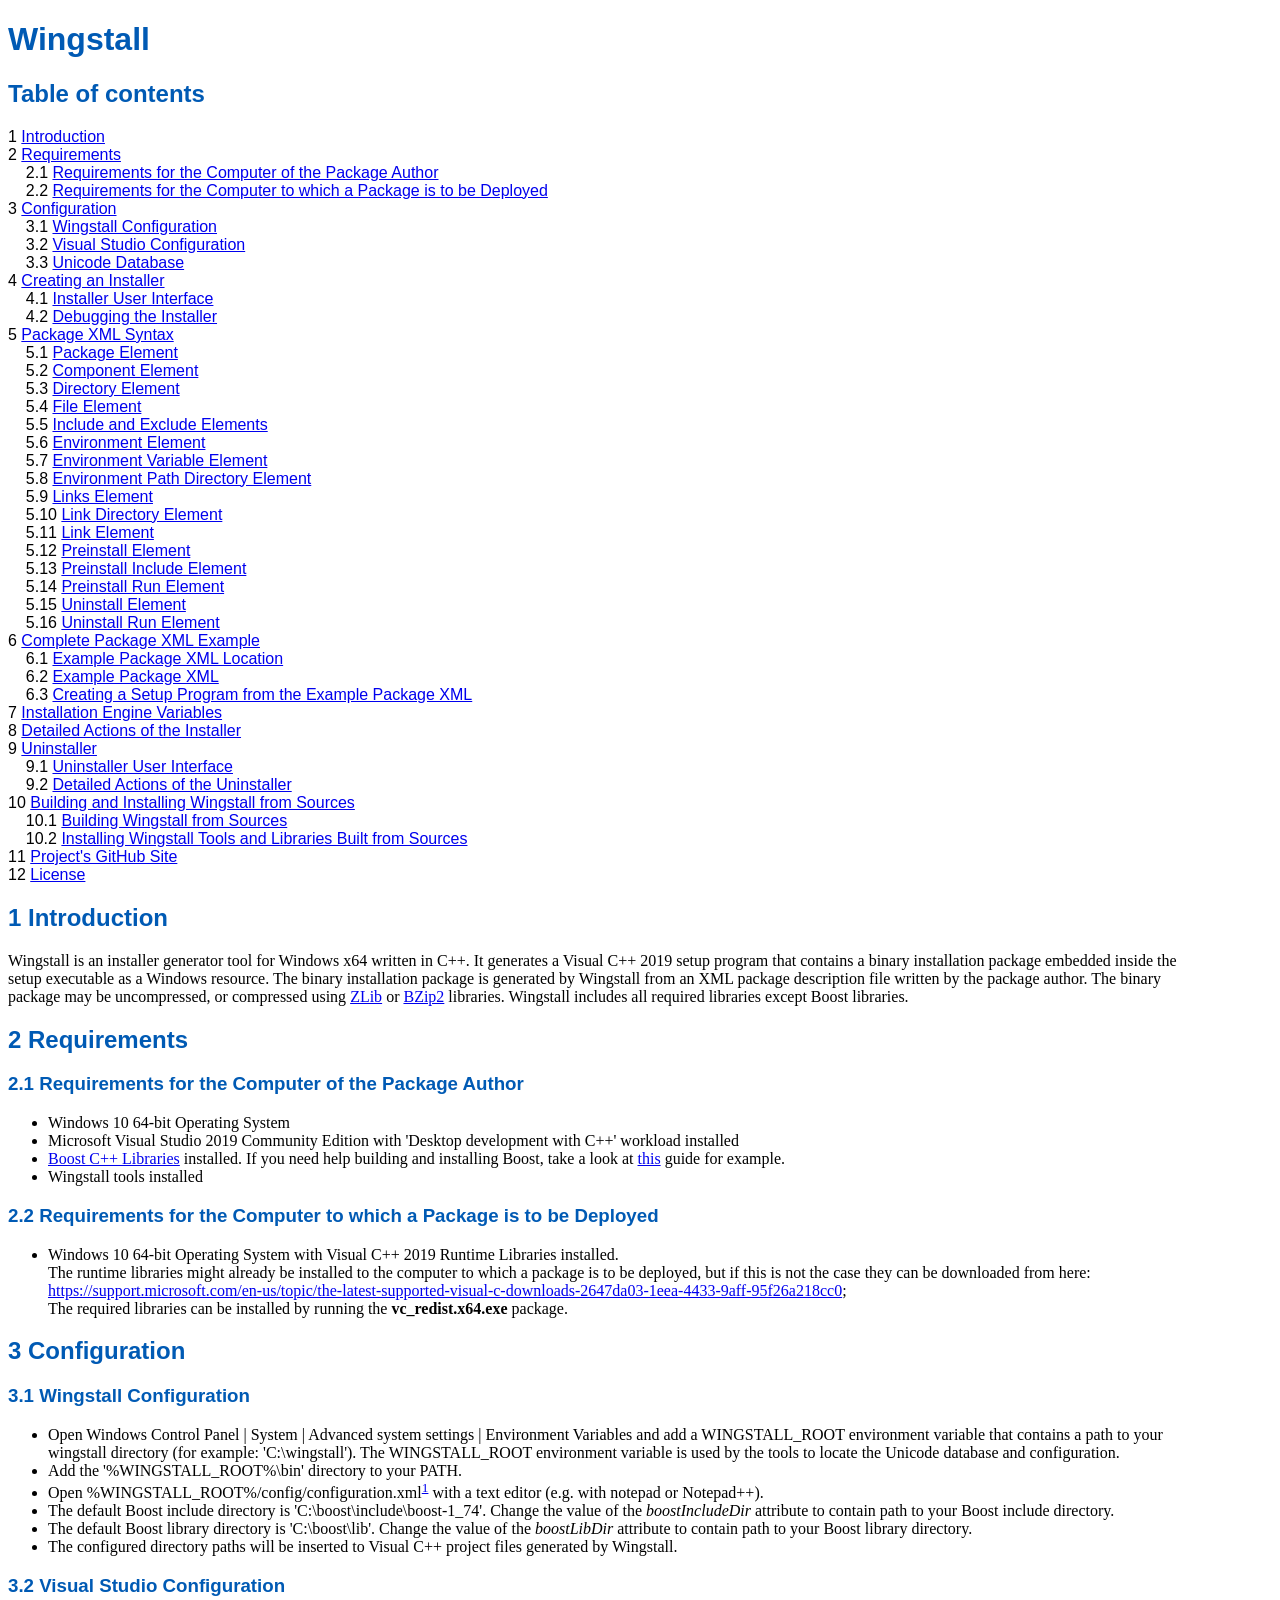
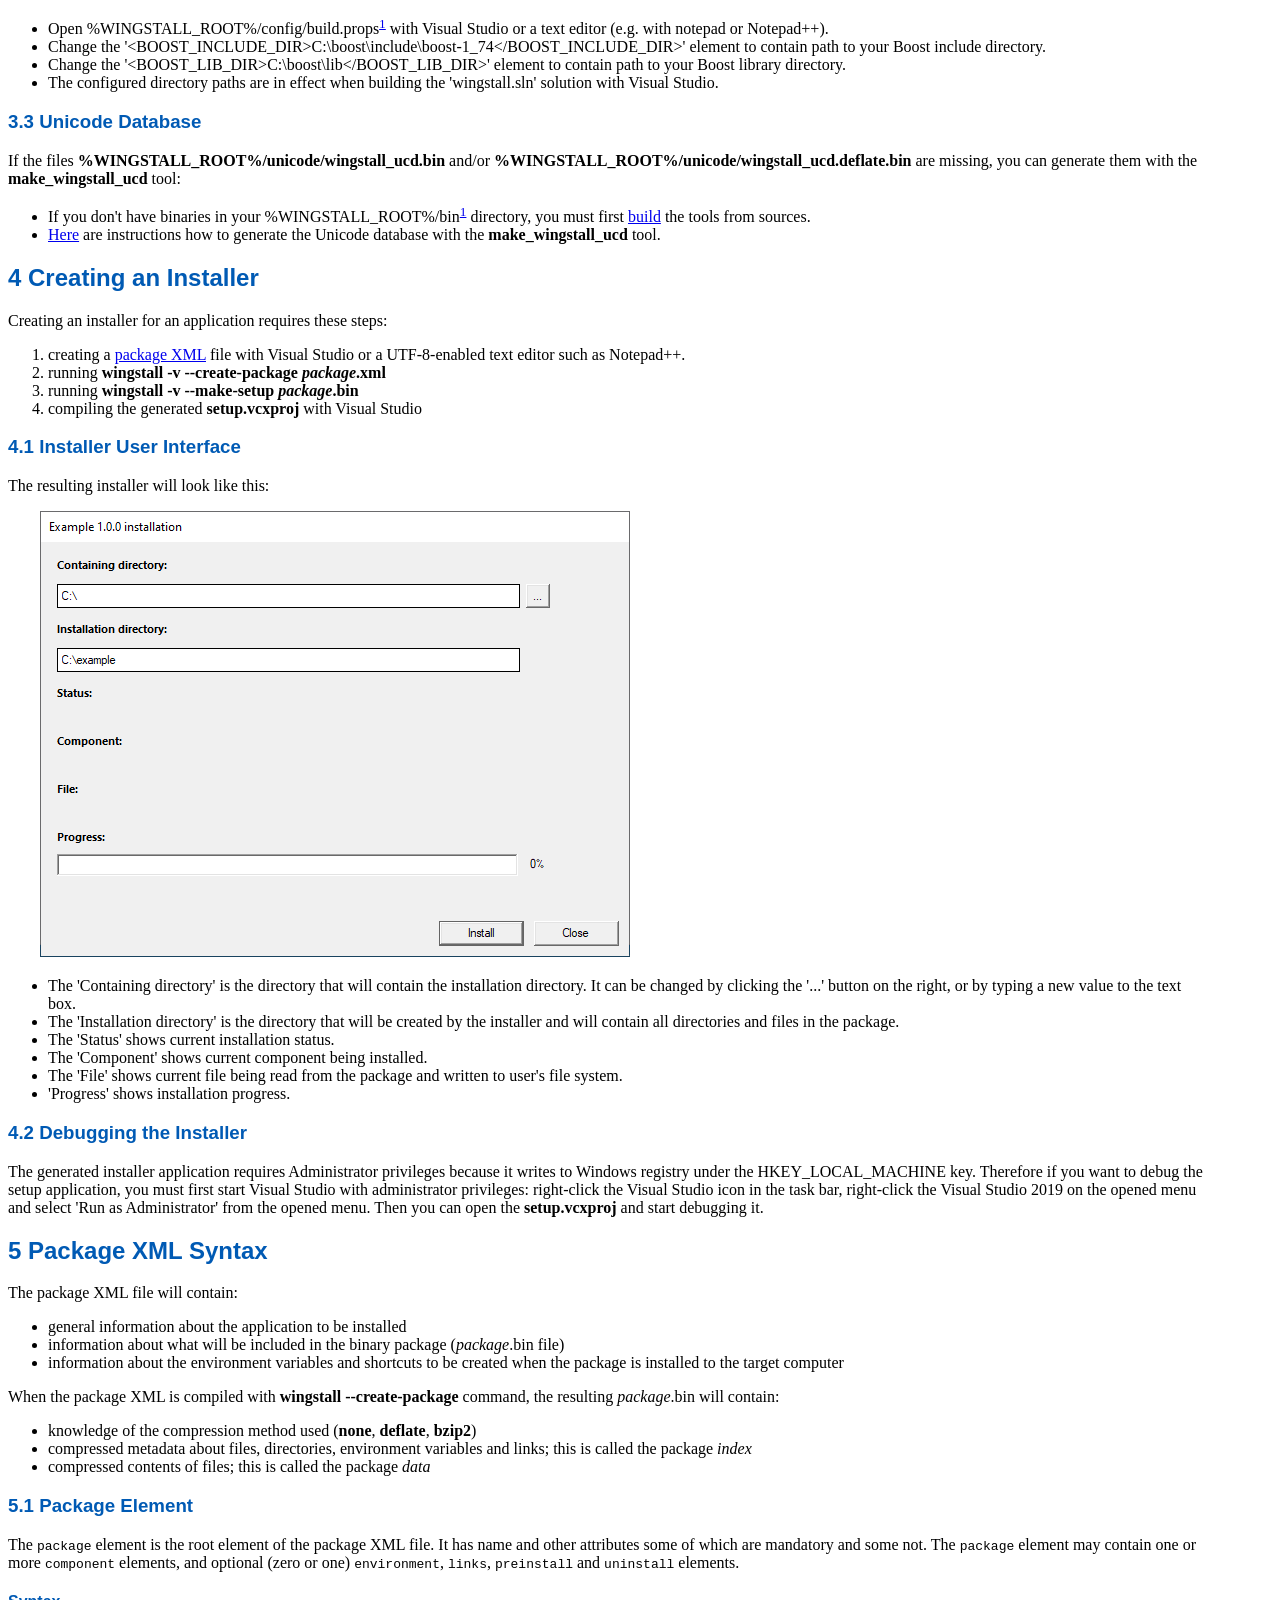
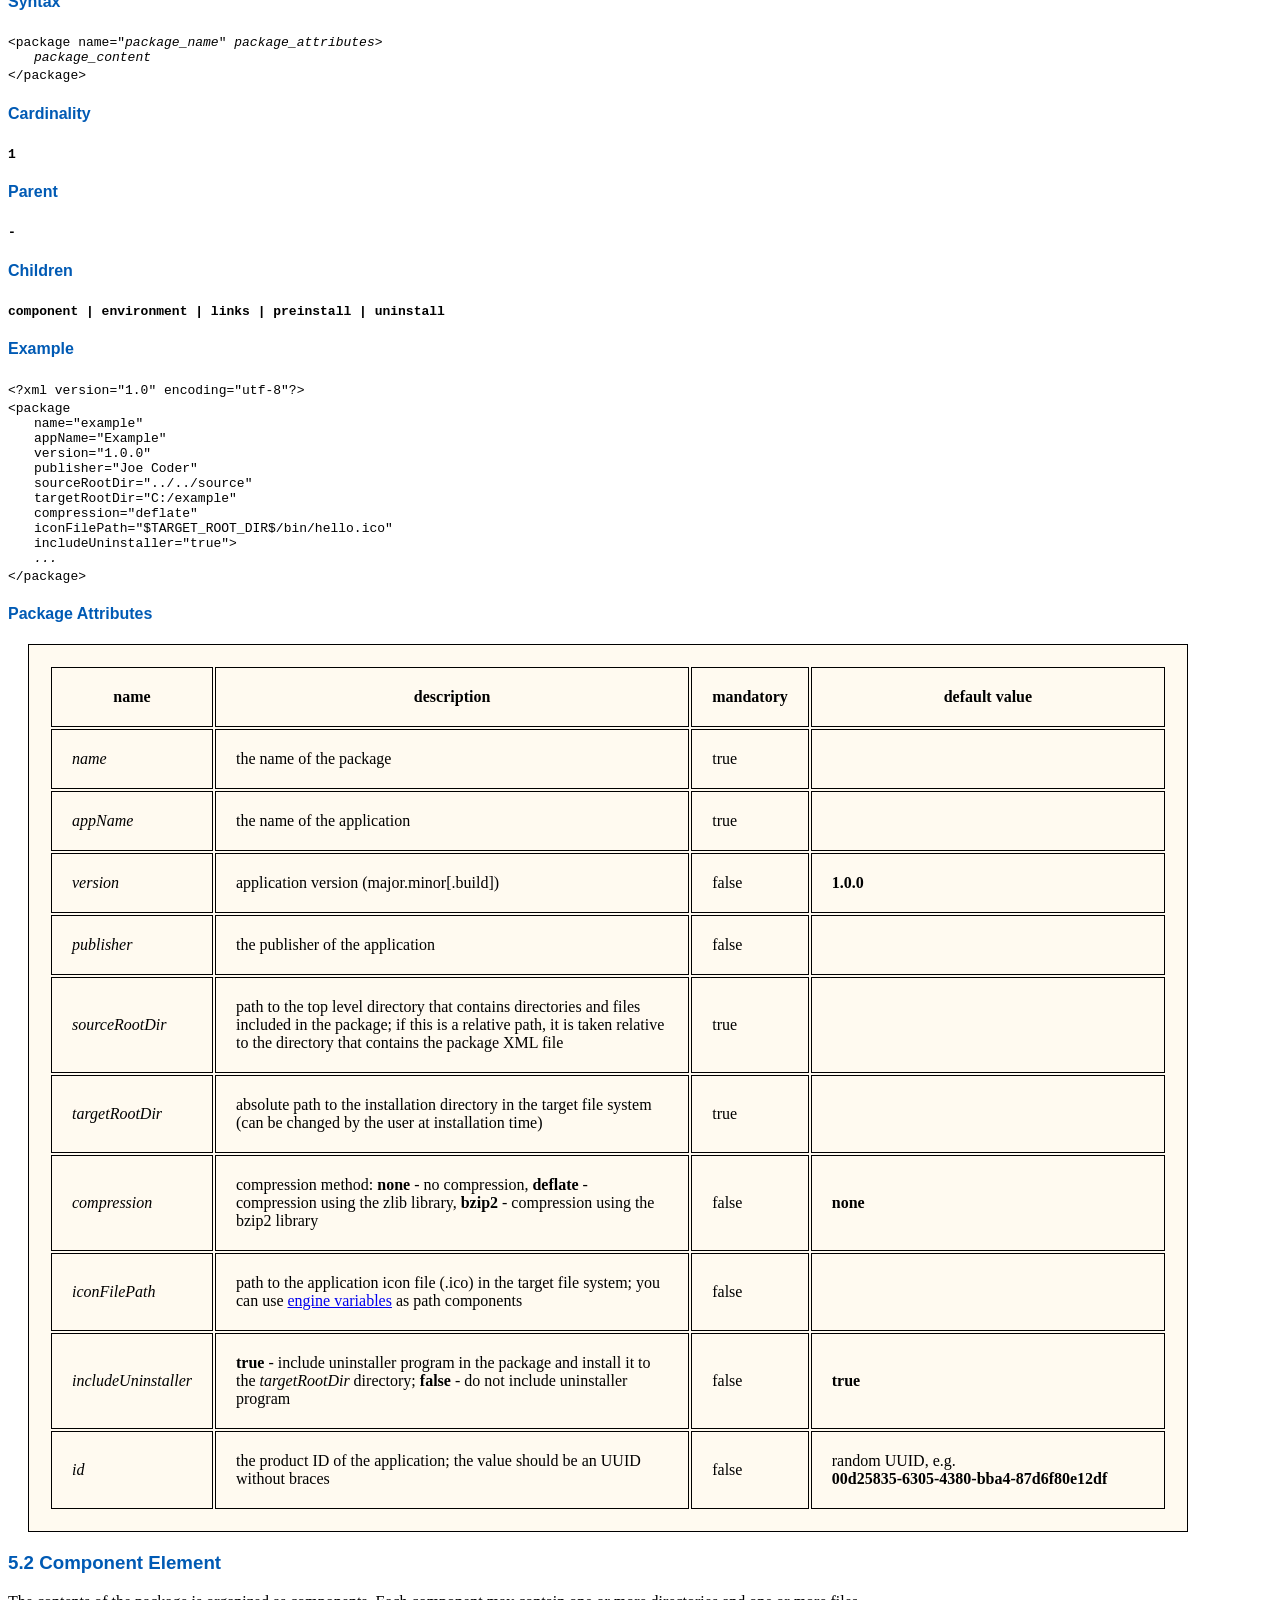
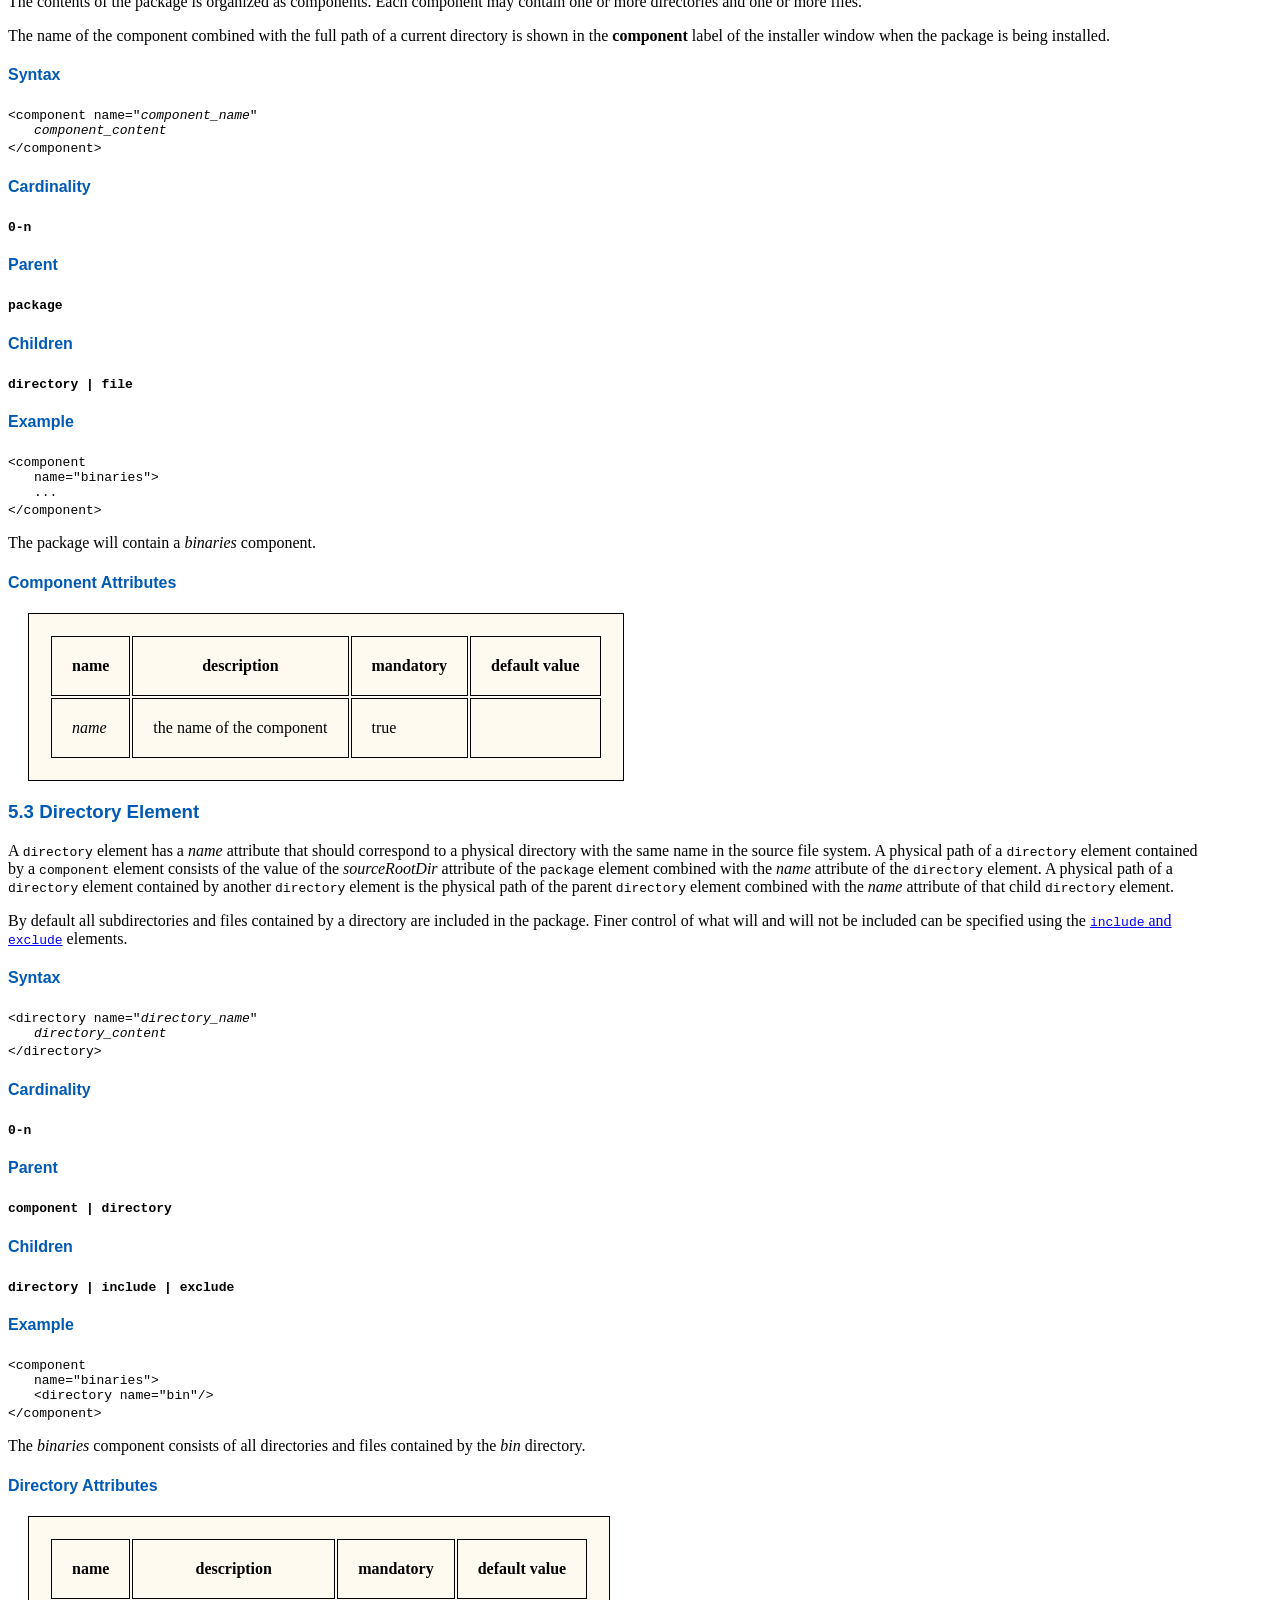
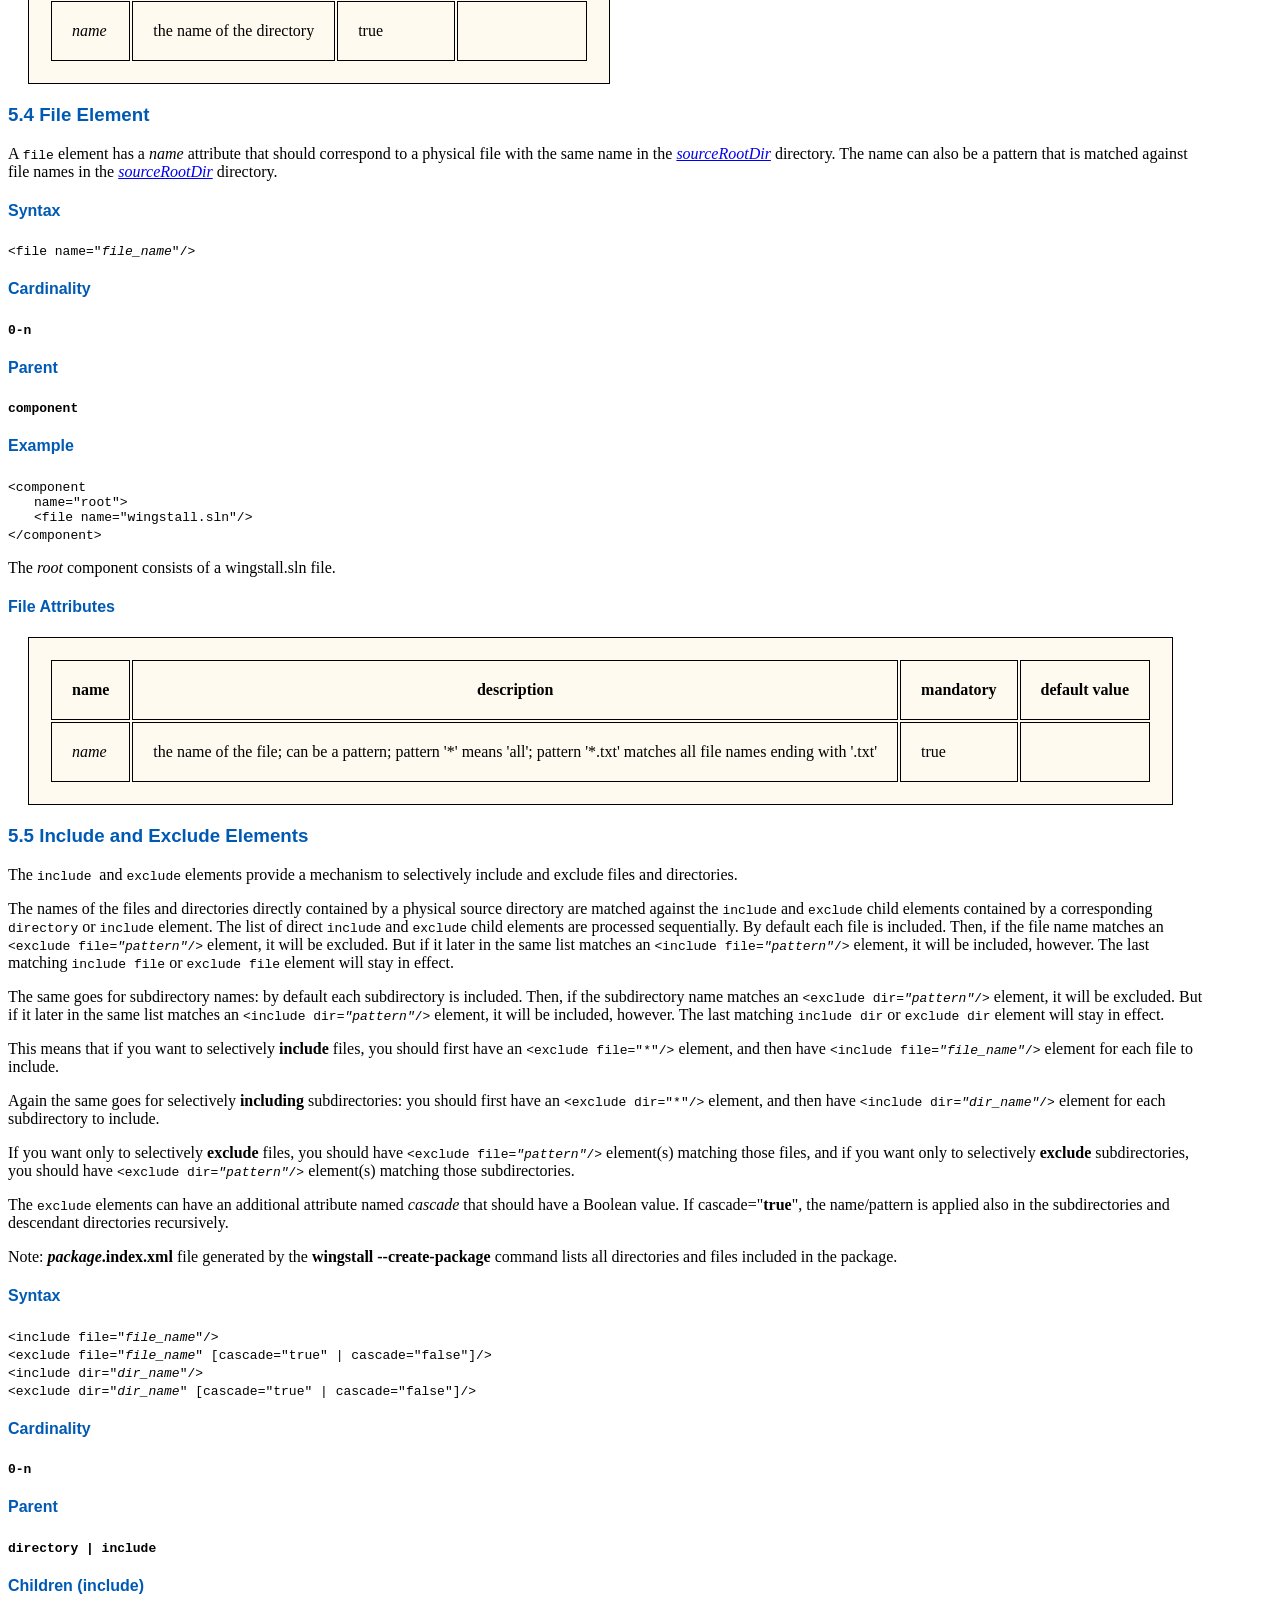
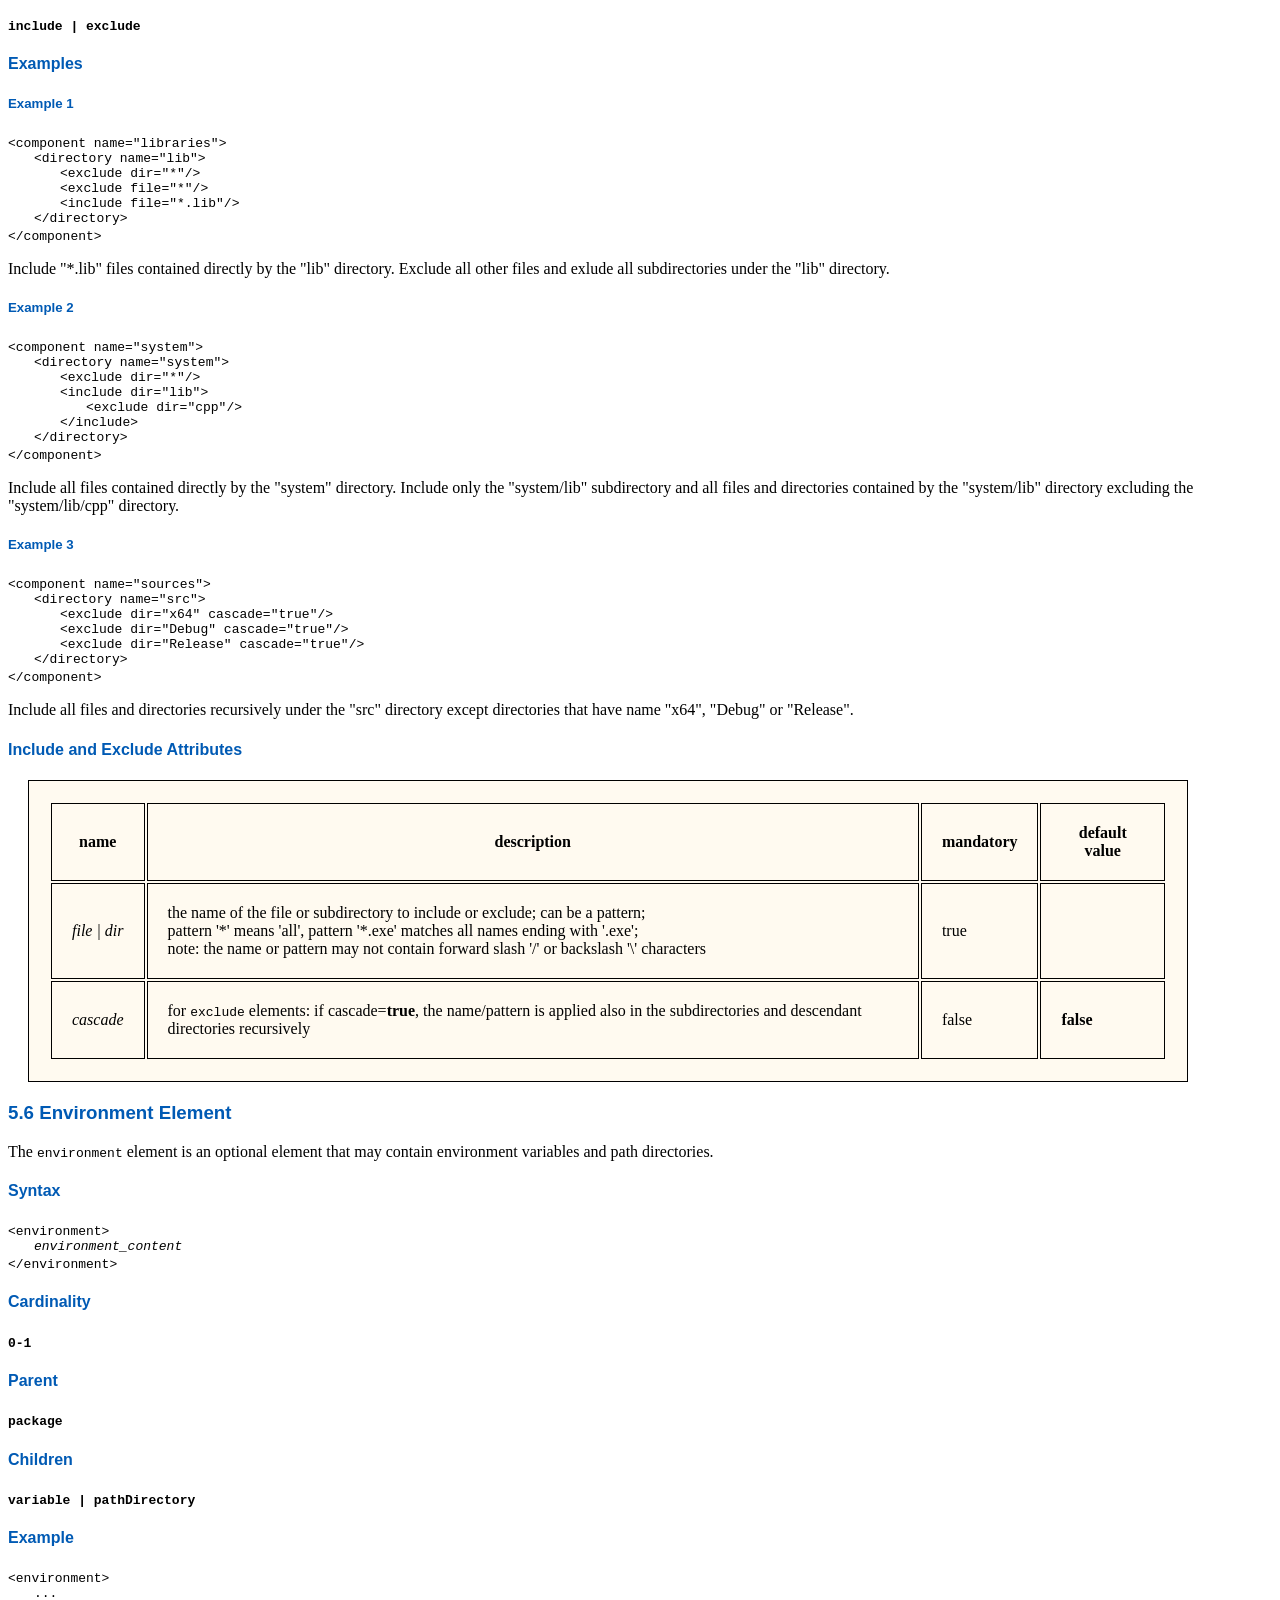
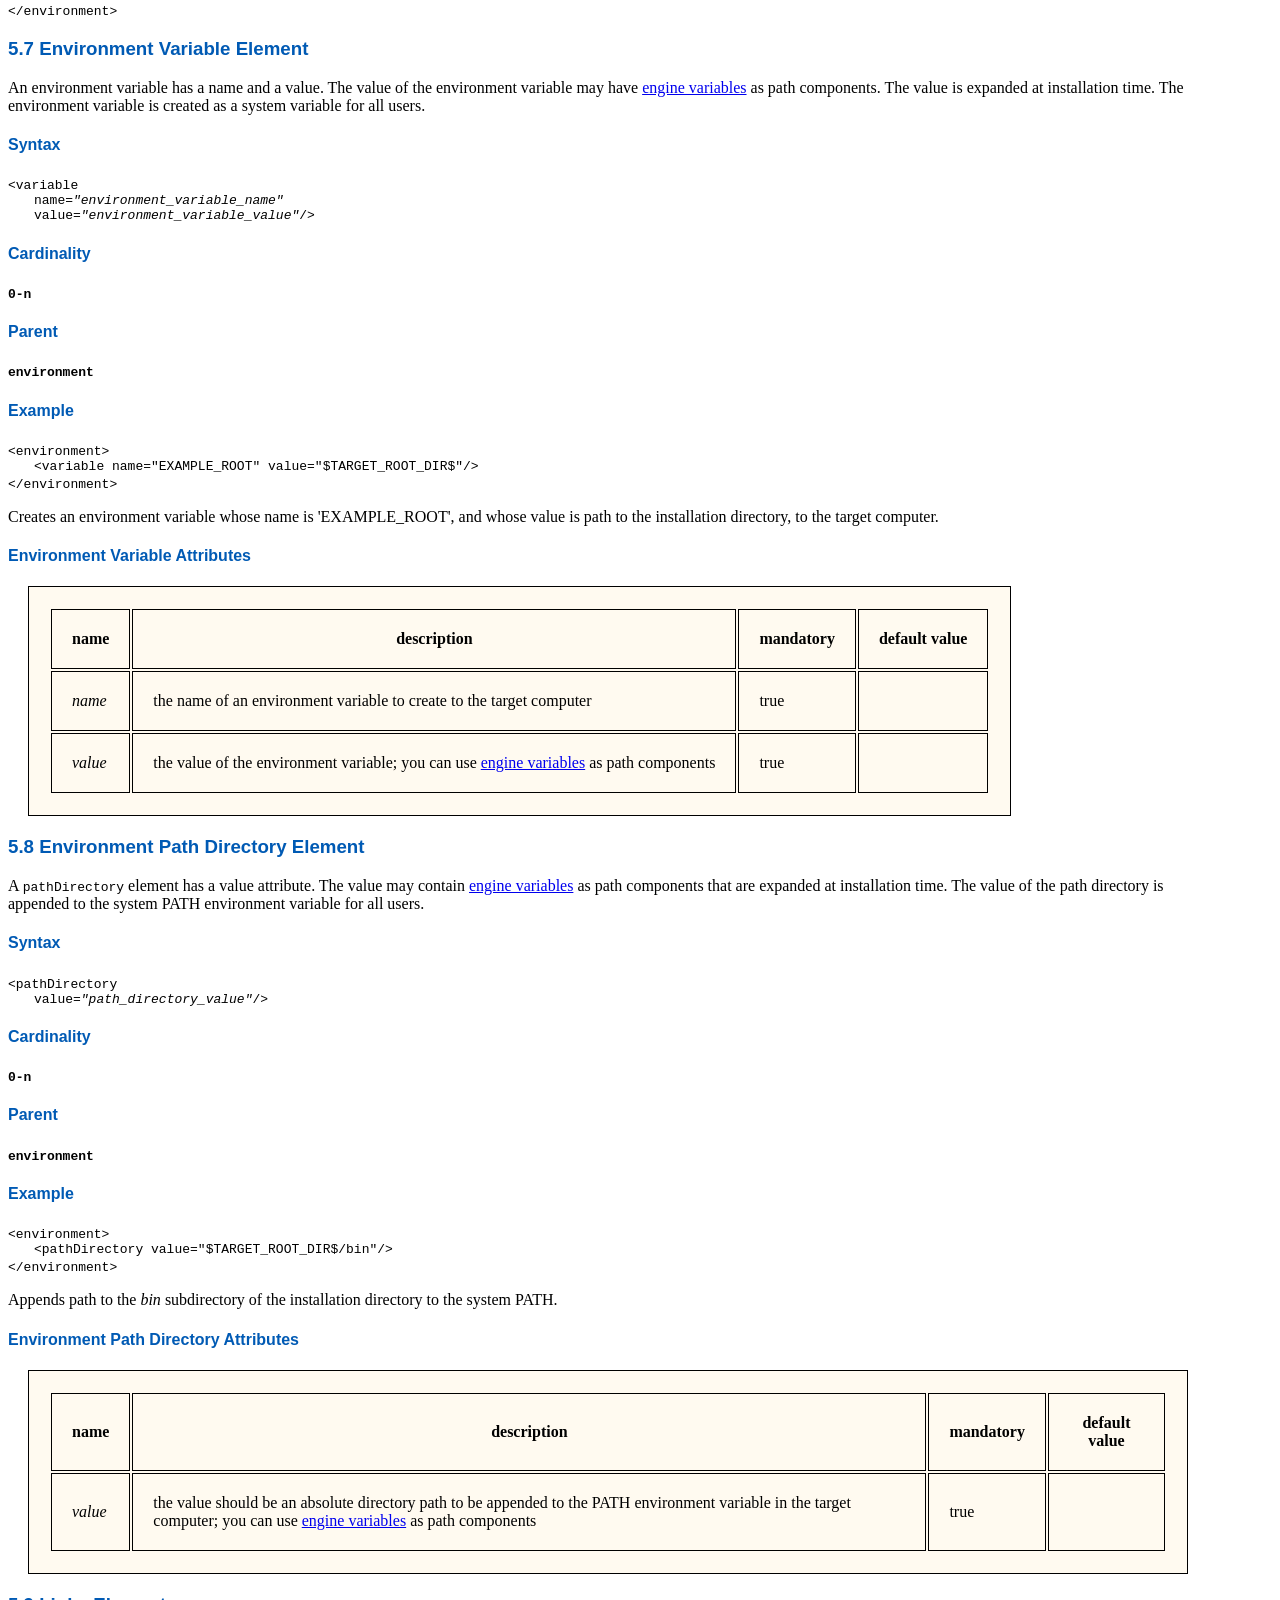
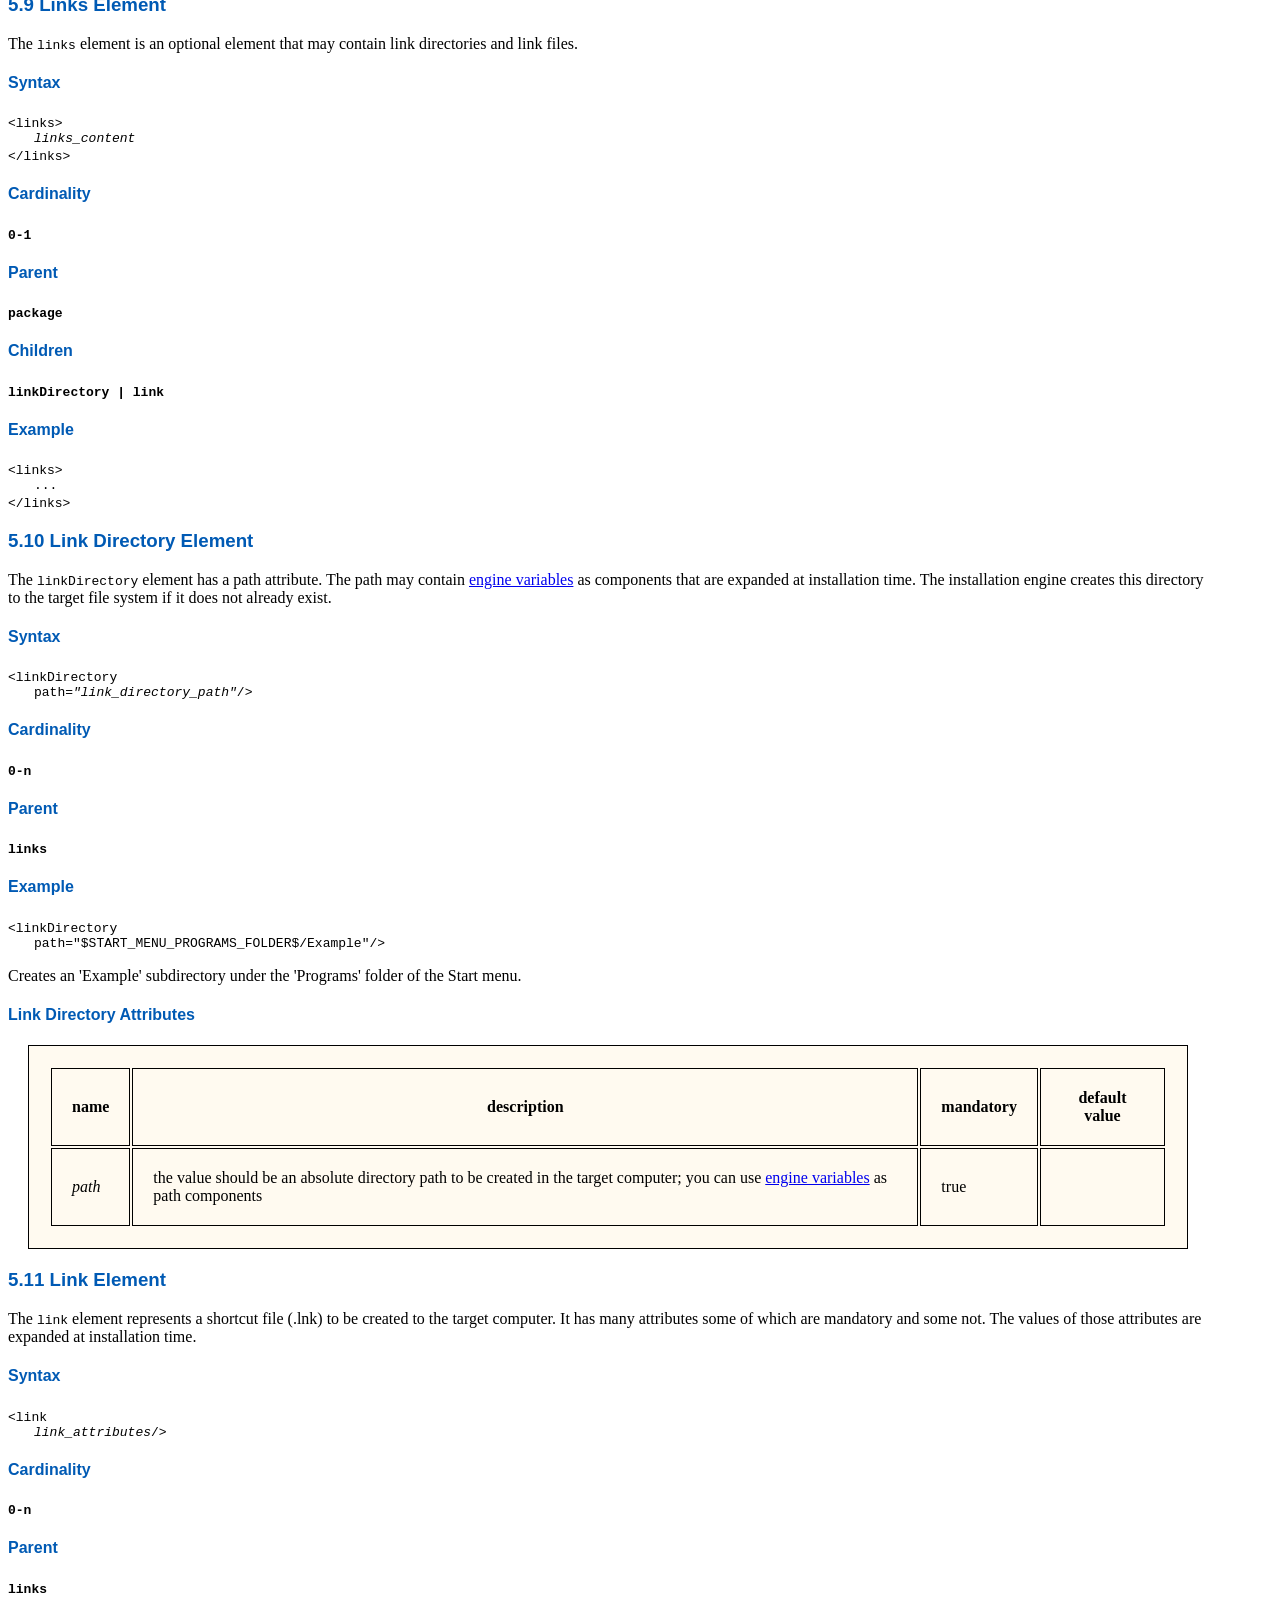
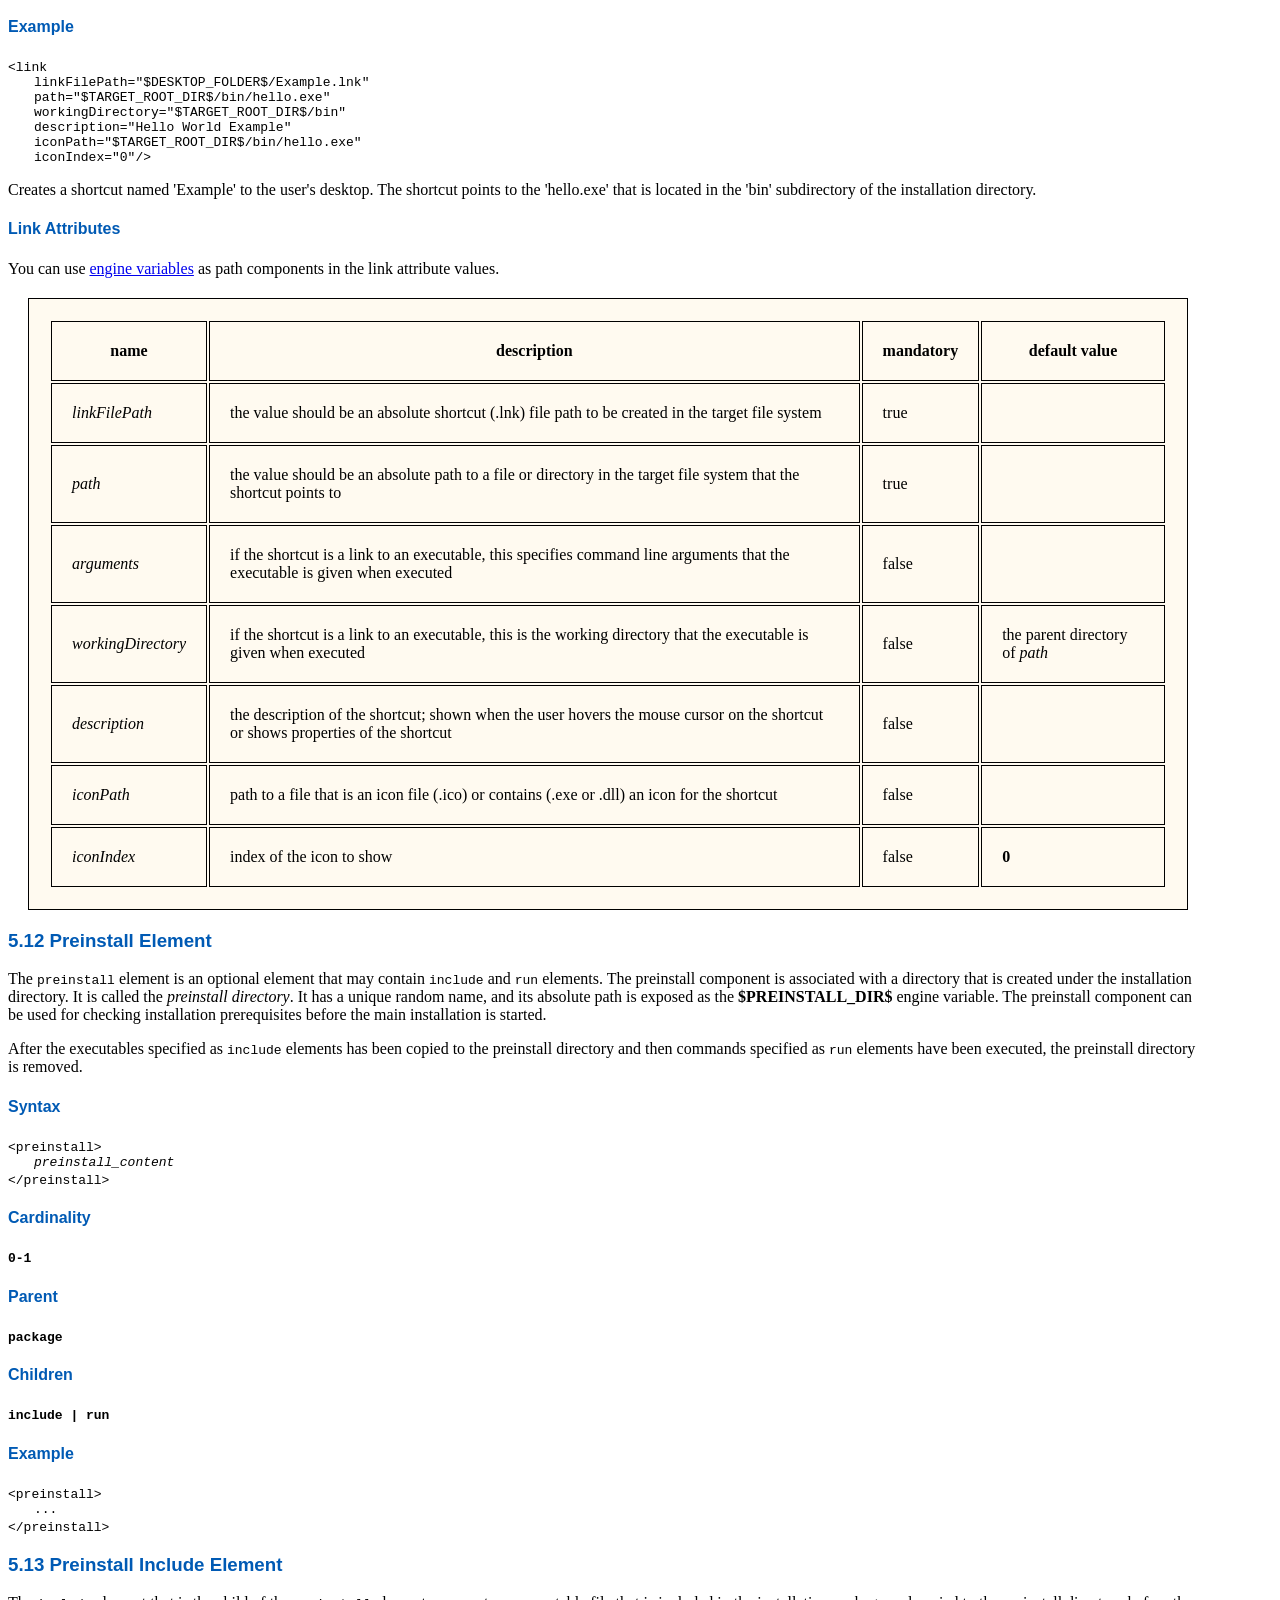
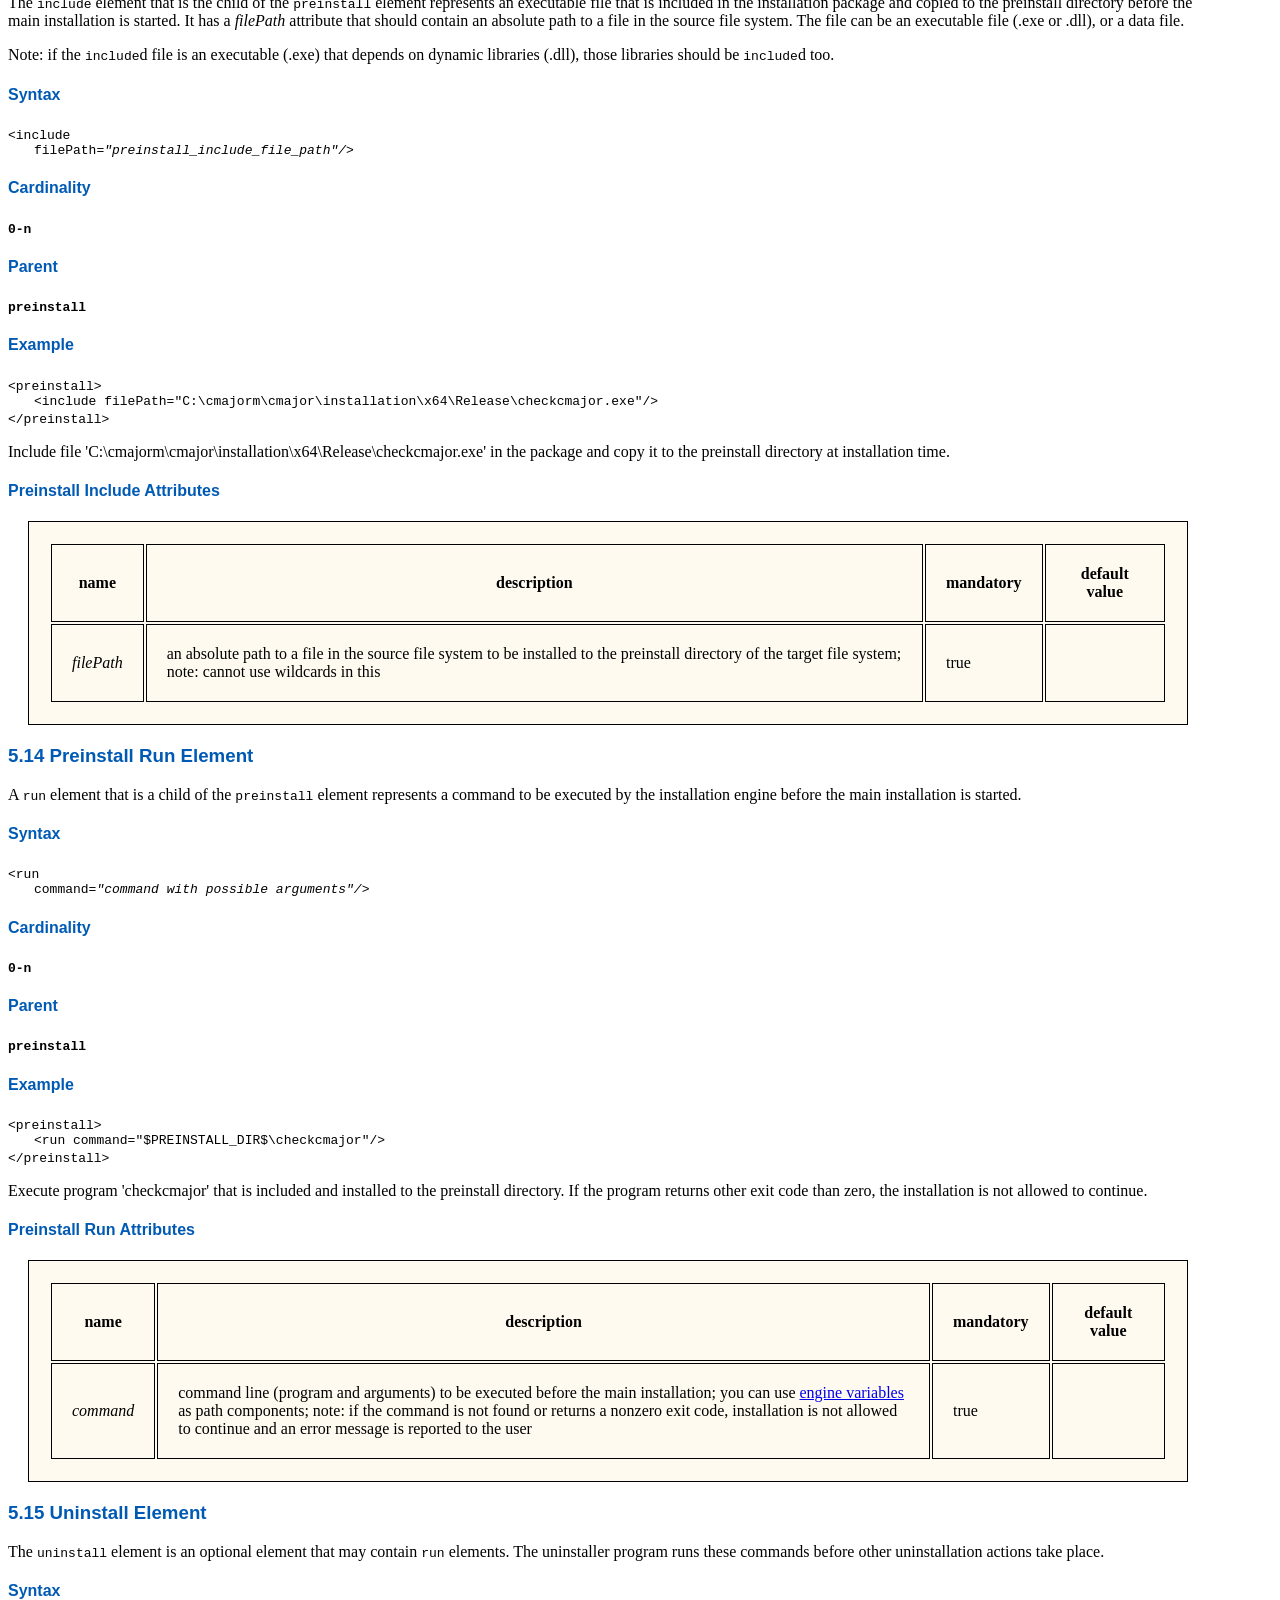
==== commit 95023ad4: "docs" ====
--- a/doc/index.html
+++ b/doc/index.html
@@ -182,7 +182,7 @@
 	<p>
 		The generated installer application requires Administrator privileges because it writes to Windows registry under the HKEY_LOCAL_MACHINE key.
 		Therefore if you want to debug the setup application, you must first start Visual Studio with administrator privileges:
-		right-click the Visual Studio icon in the task bar, right-click the Visual Studio 2019 on the opened menu and select 'Run as Administrator' from the opened menu,
+		right-click the Visual Studio icon in the task bar, right-click the Visual Studio 2019 on the opened menu and select 'Run as Administrator' from the opened menu.
 		Then you can open the <strong>setup.vcxproj</strong> and start debugging it.
 	</p>
 
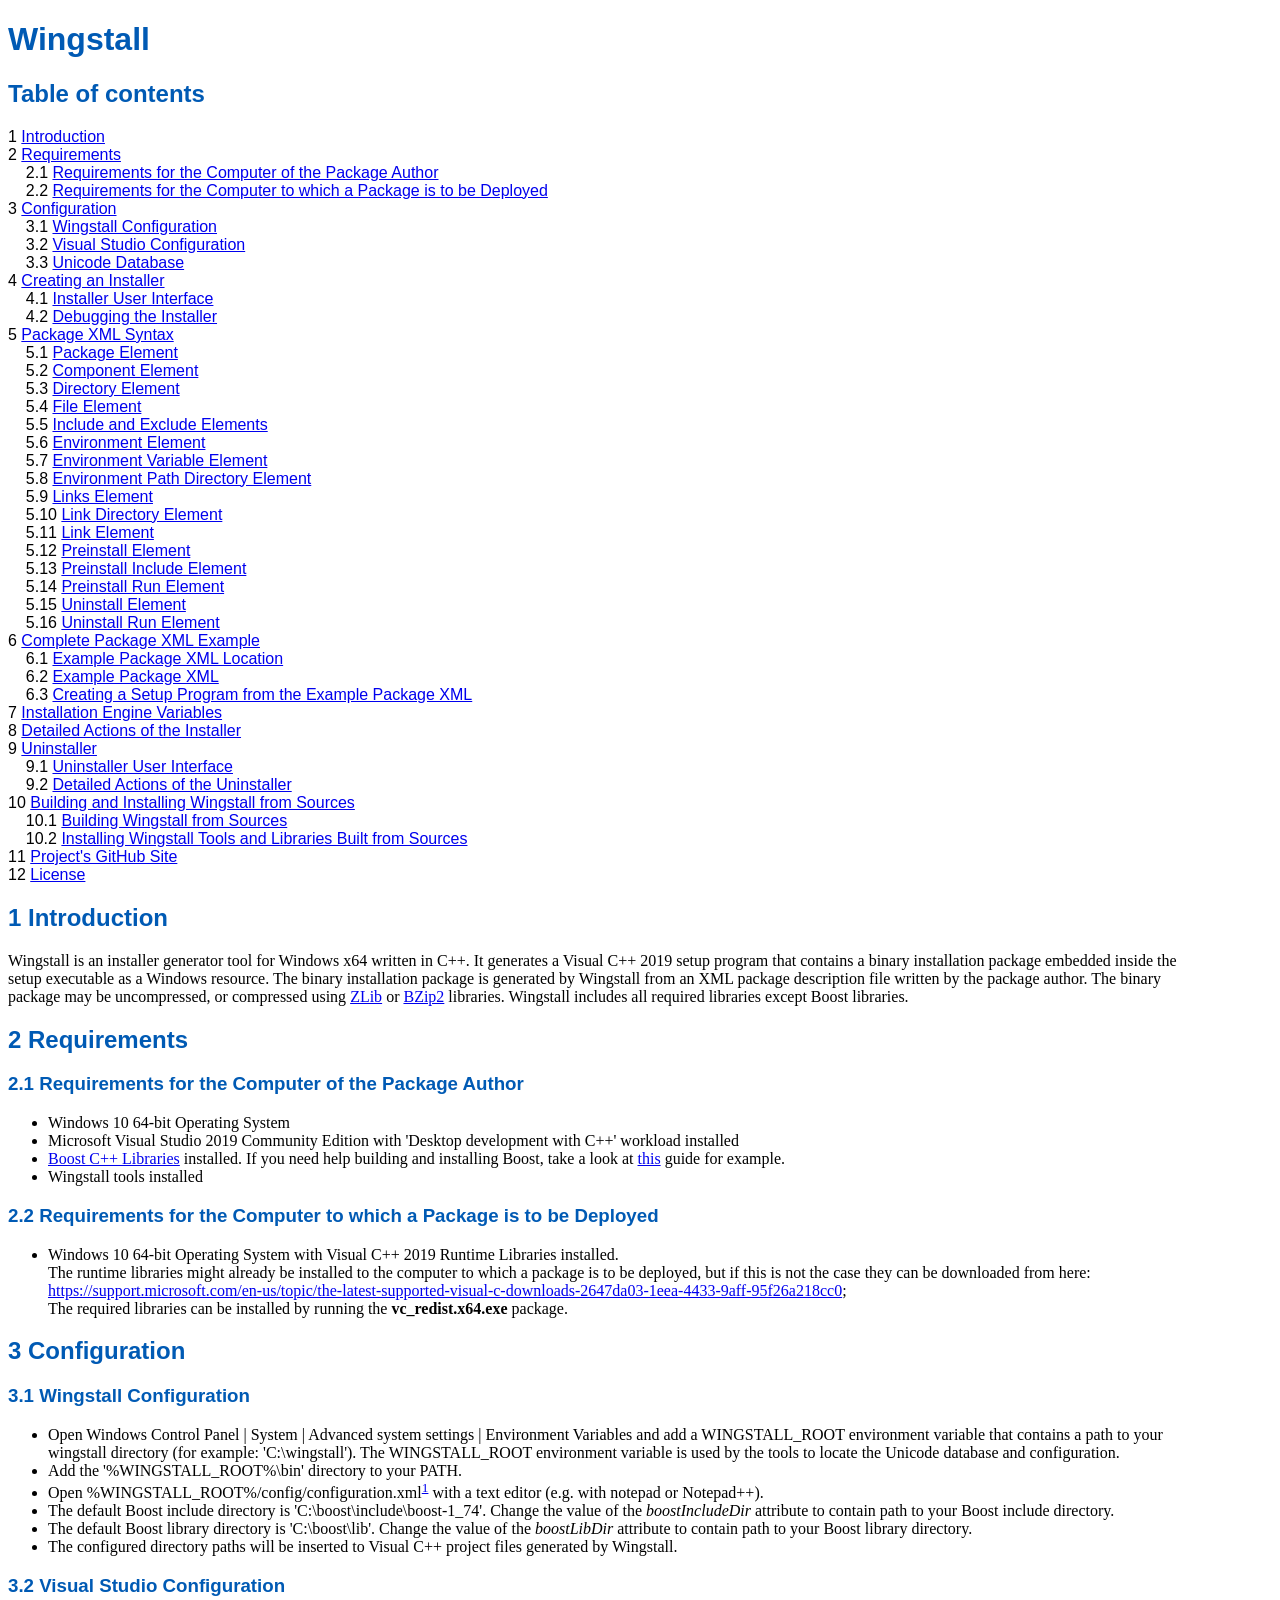
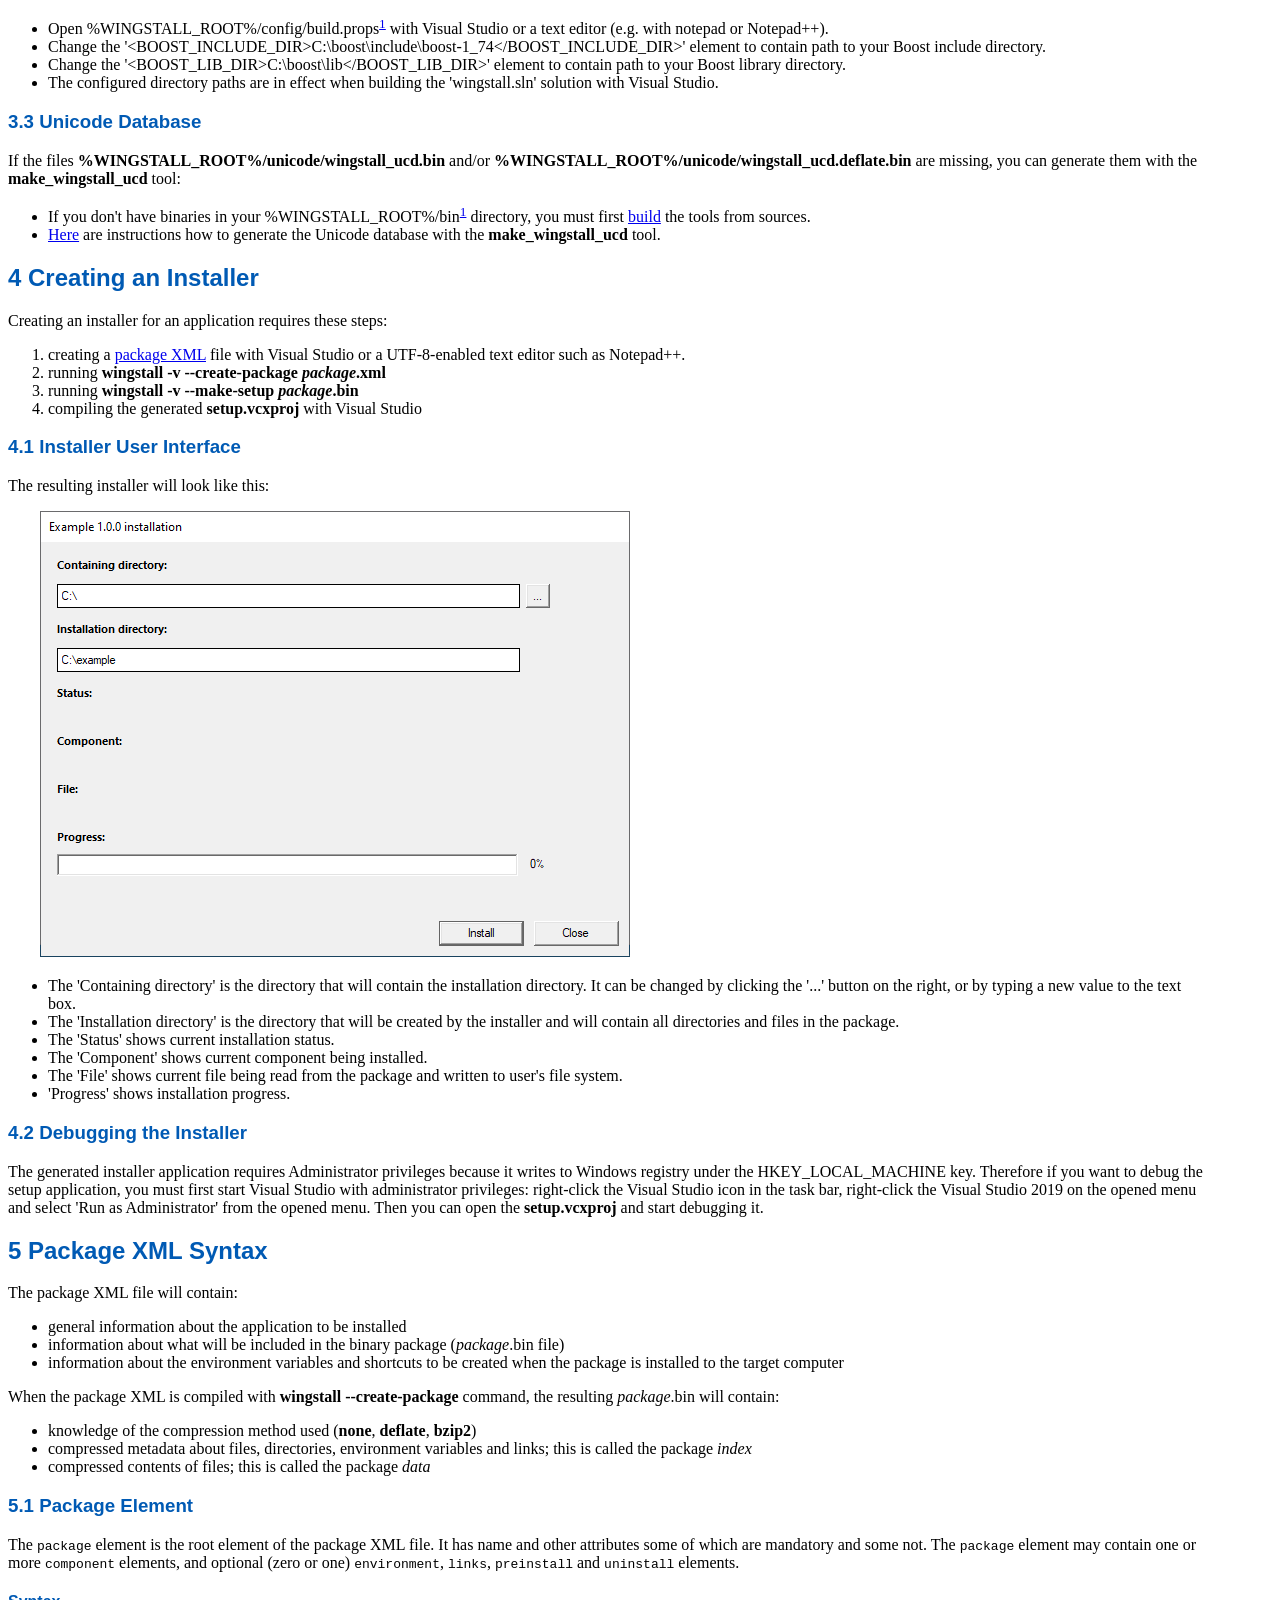
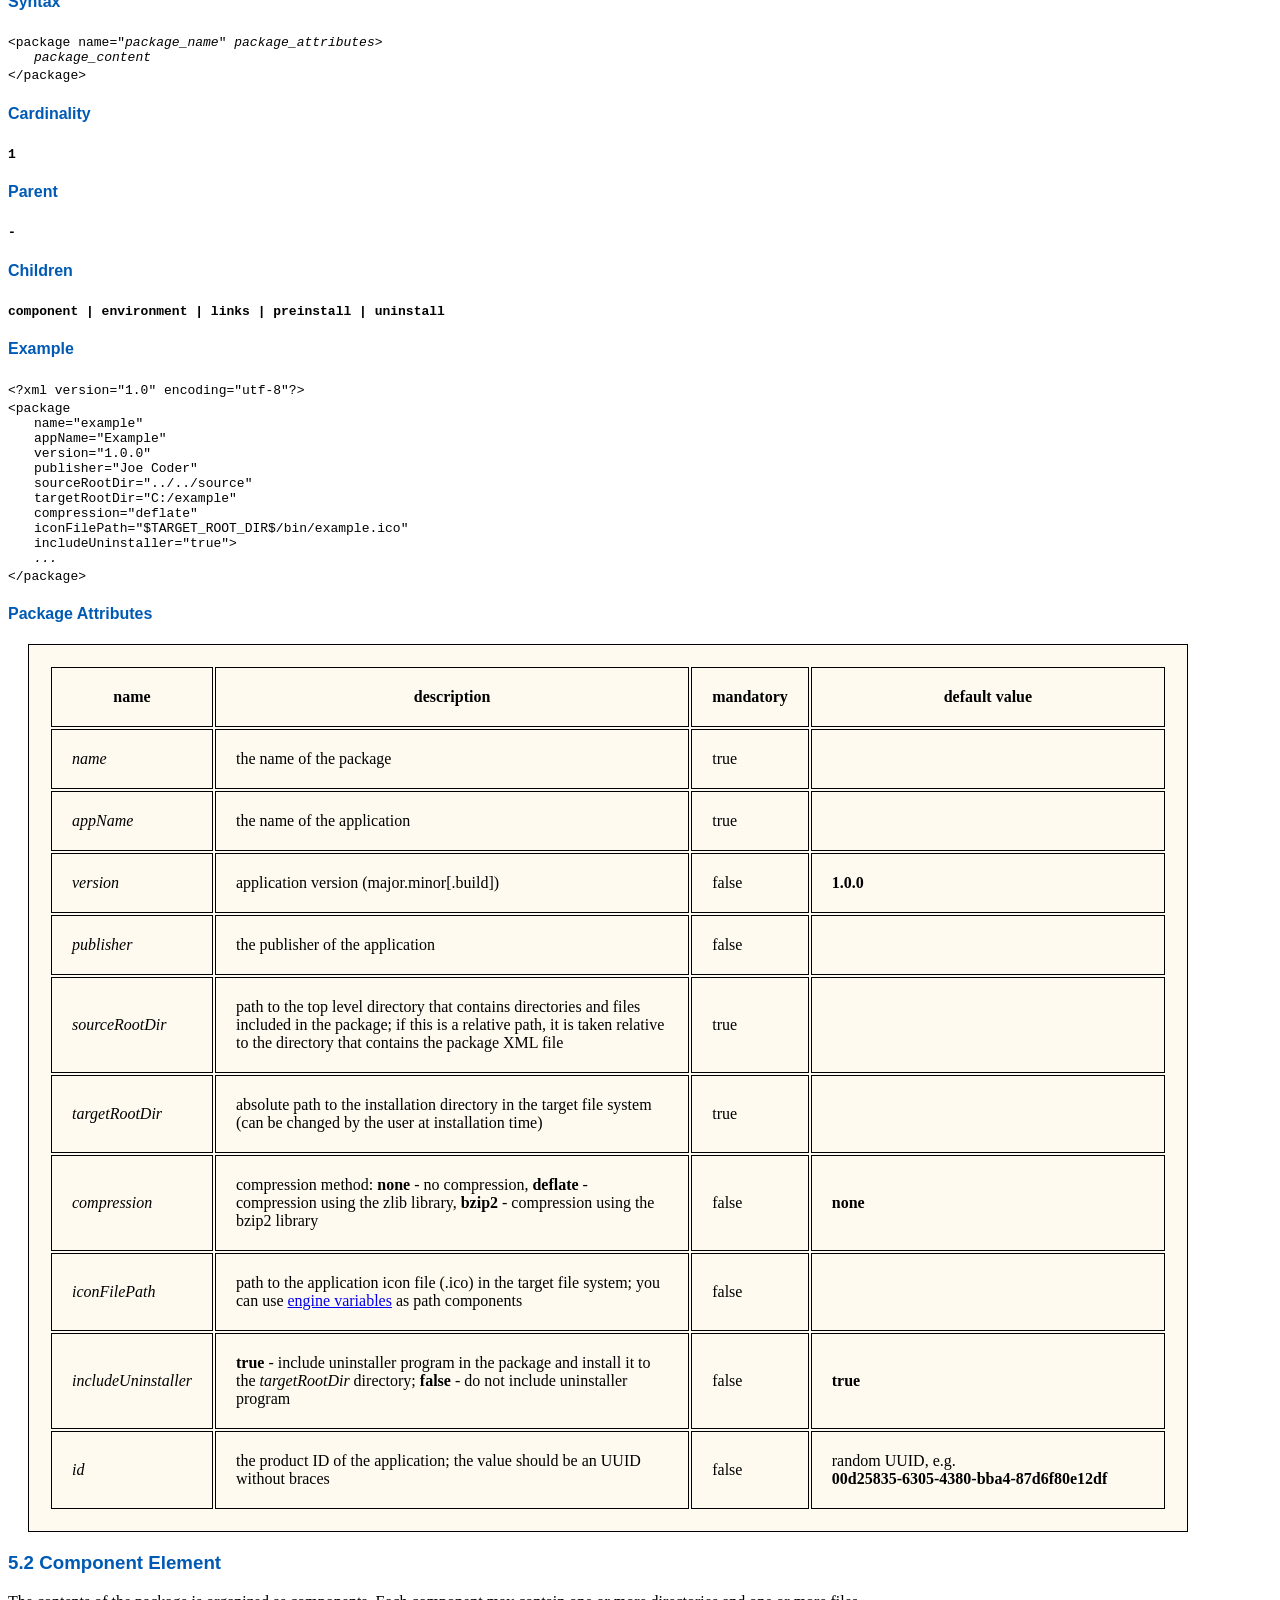
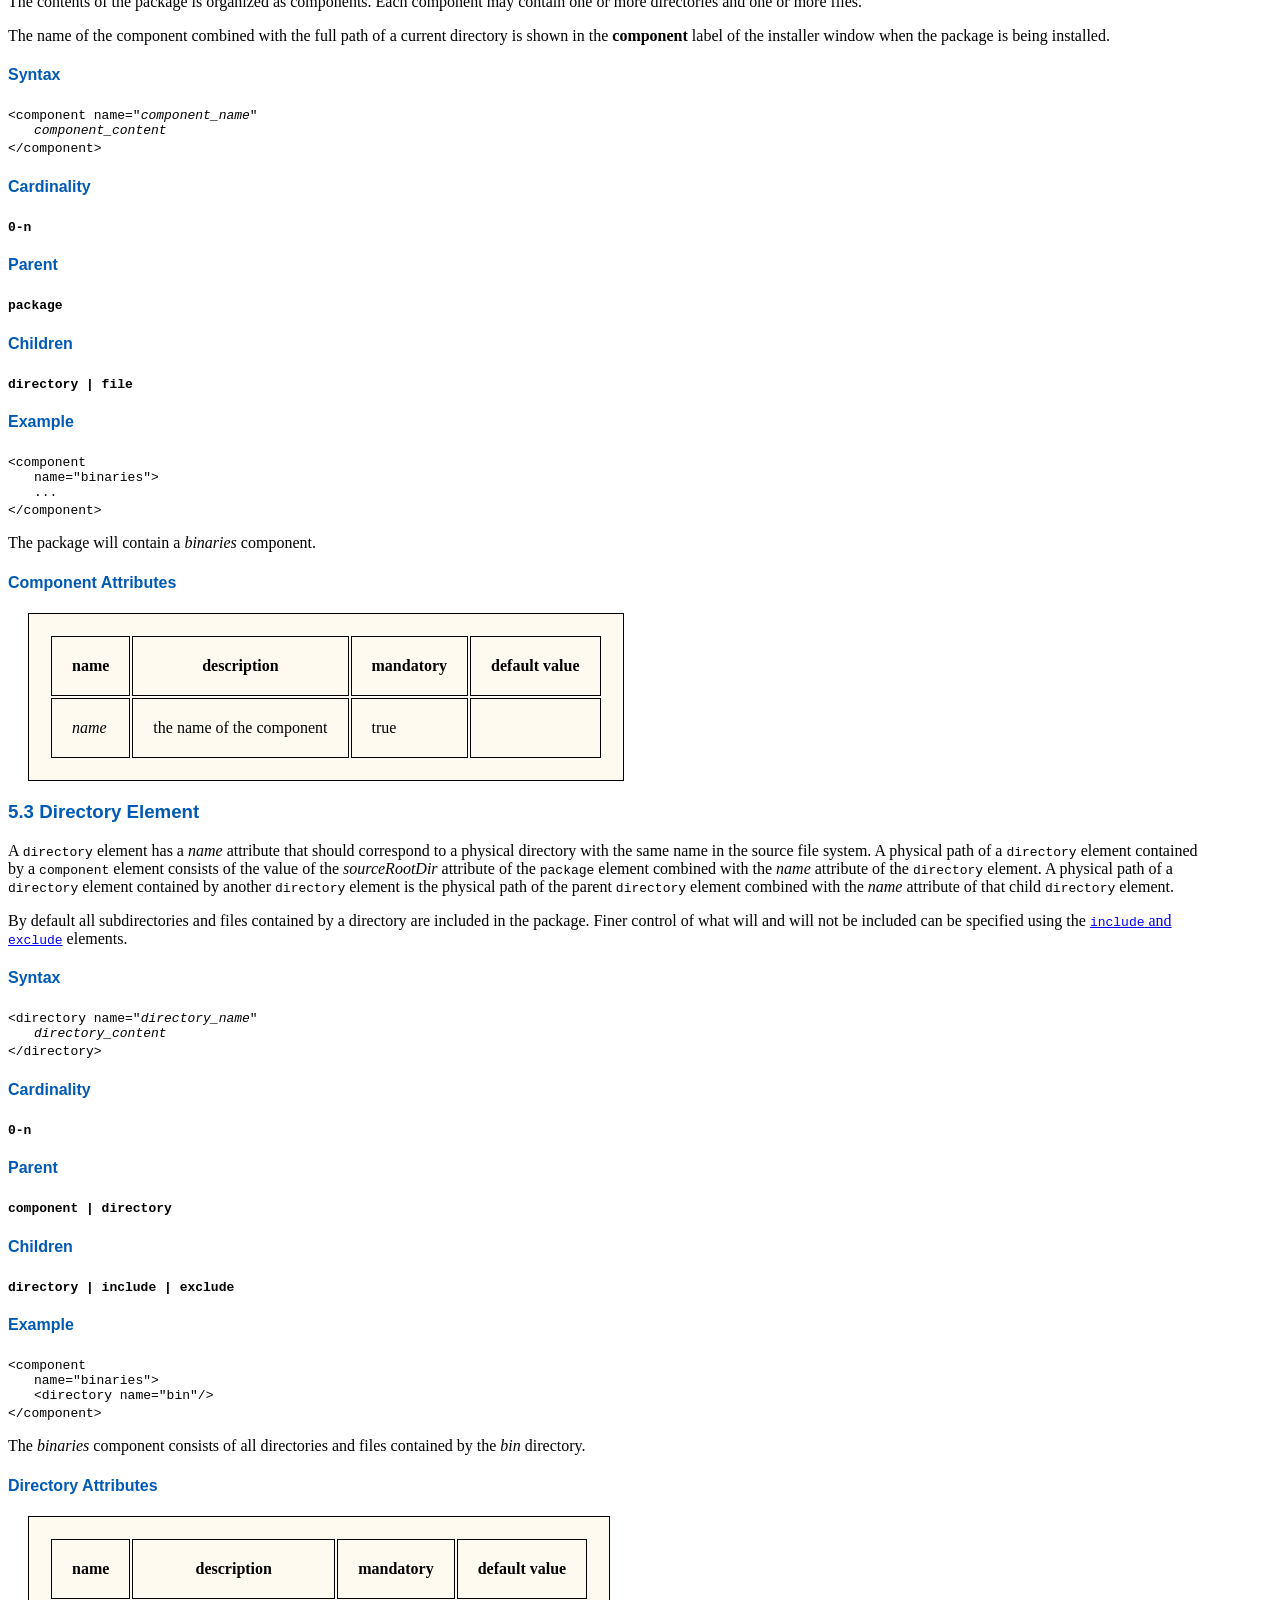
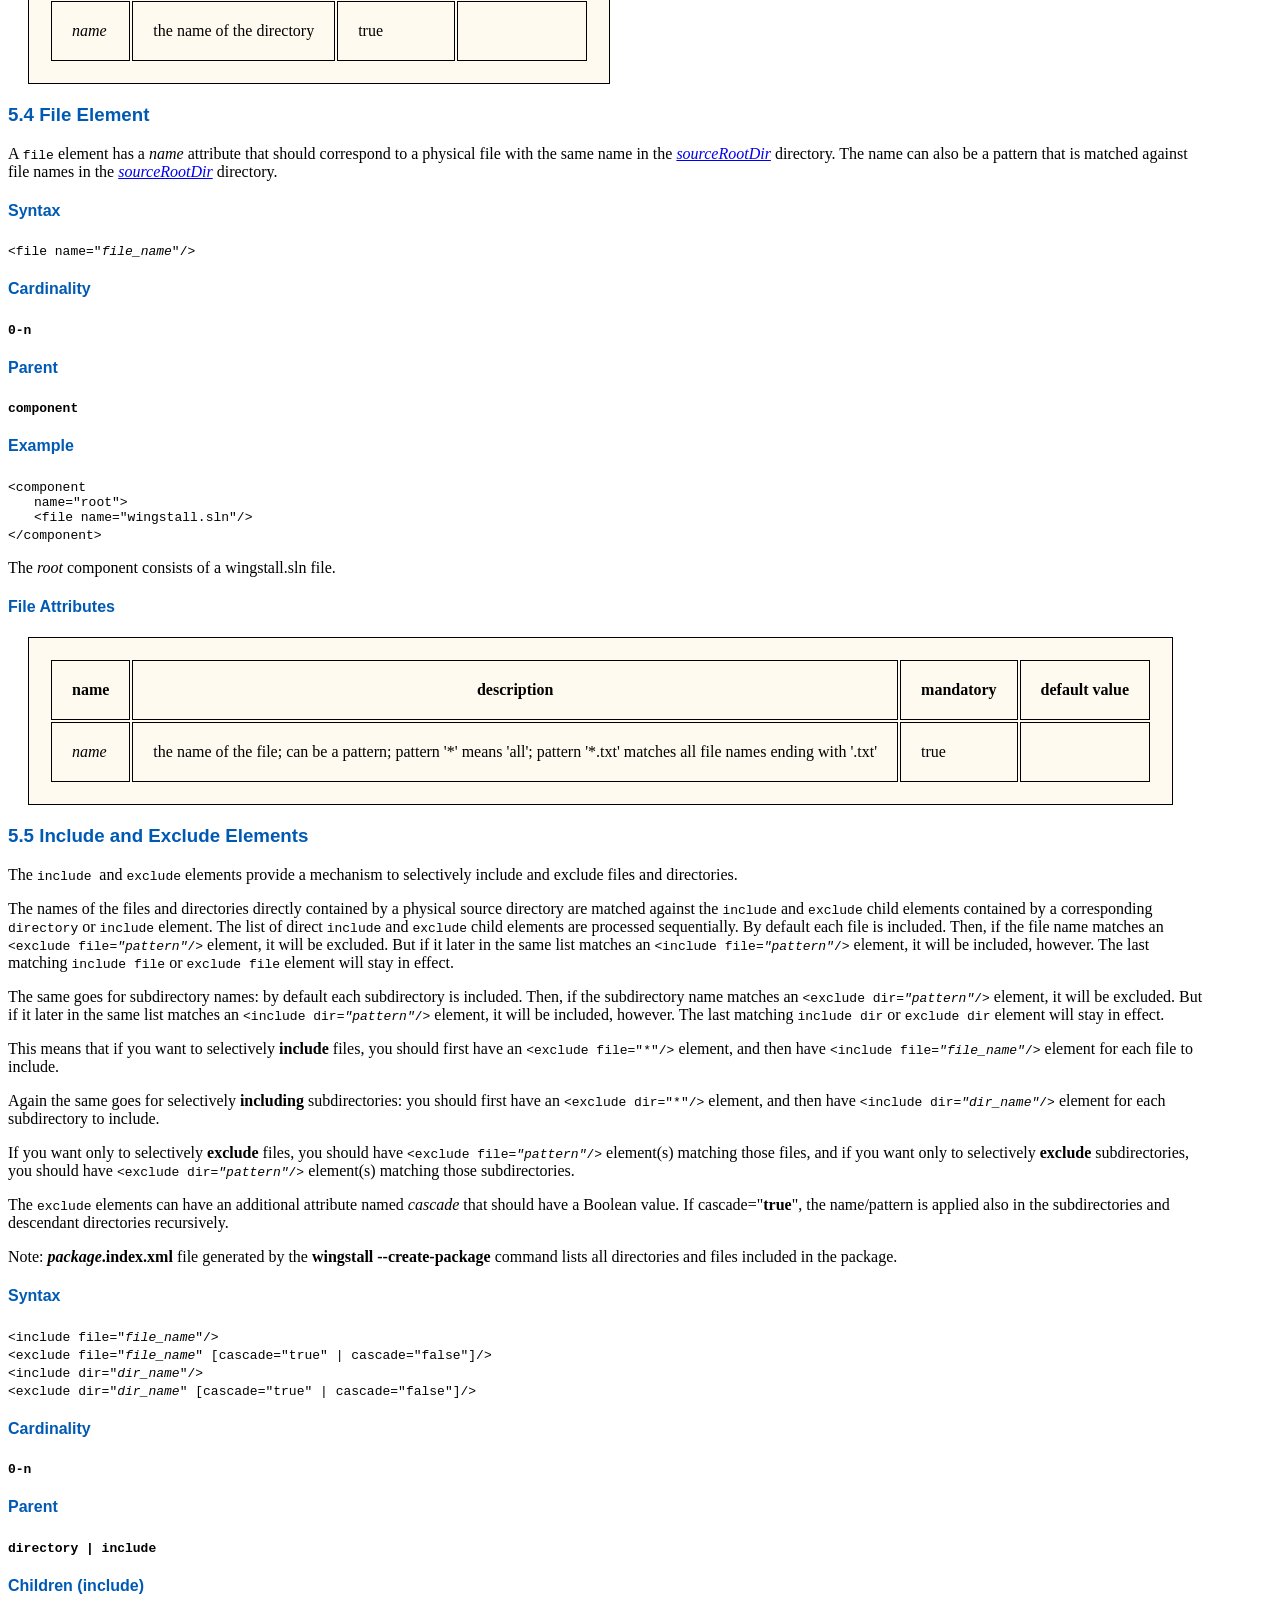
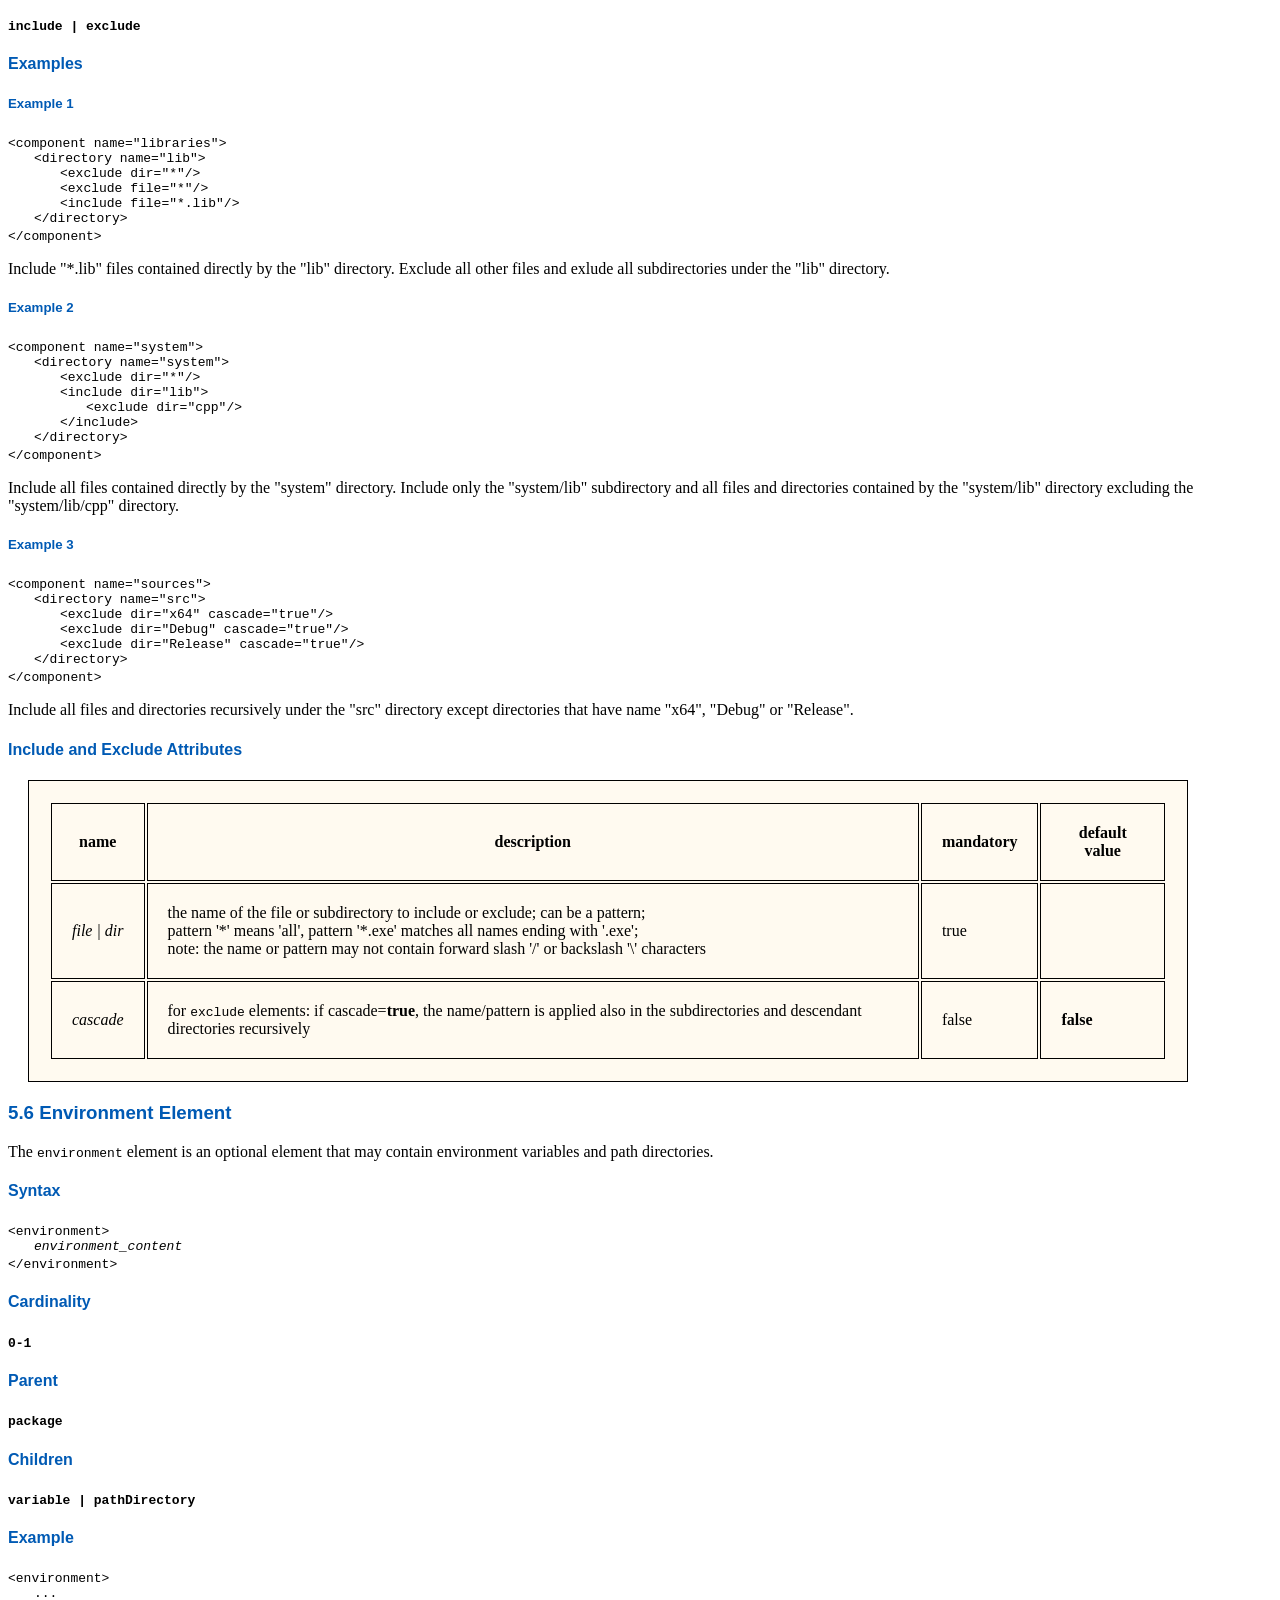
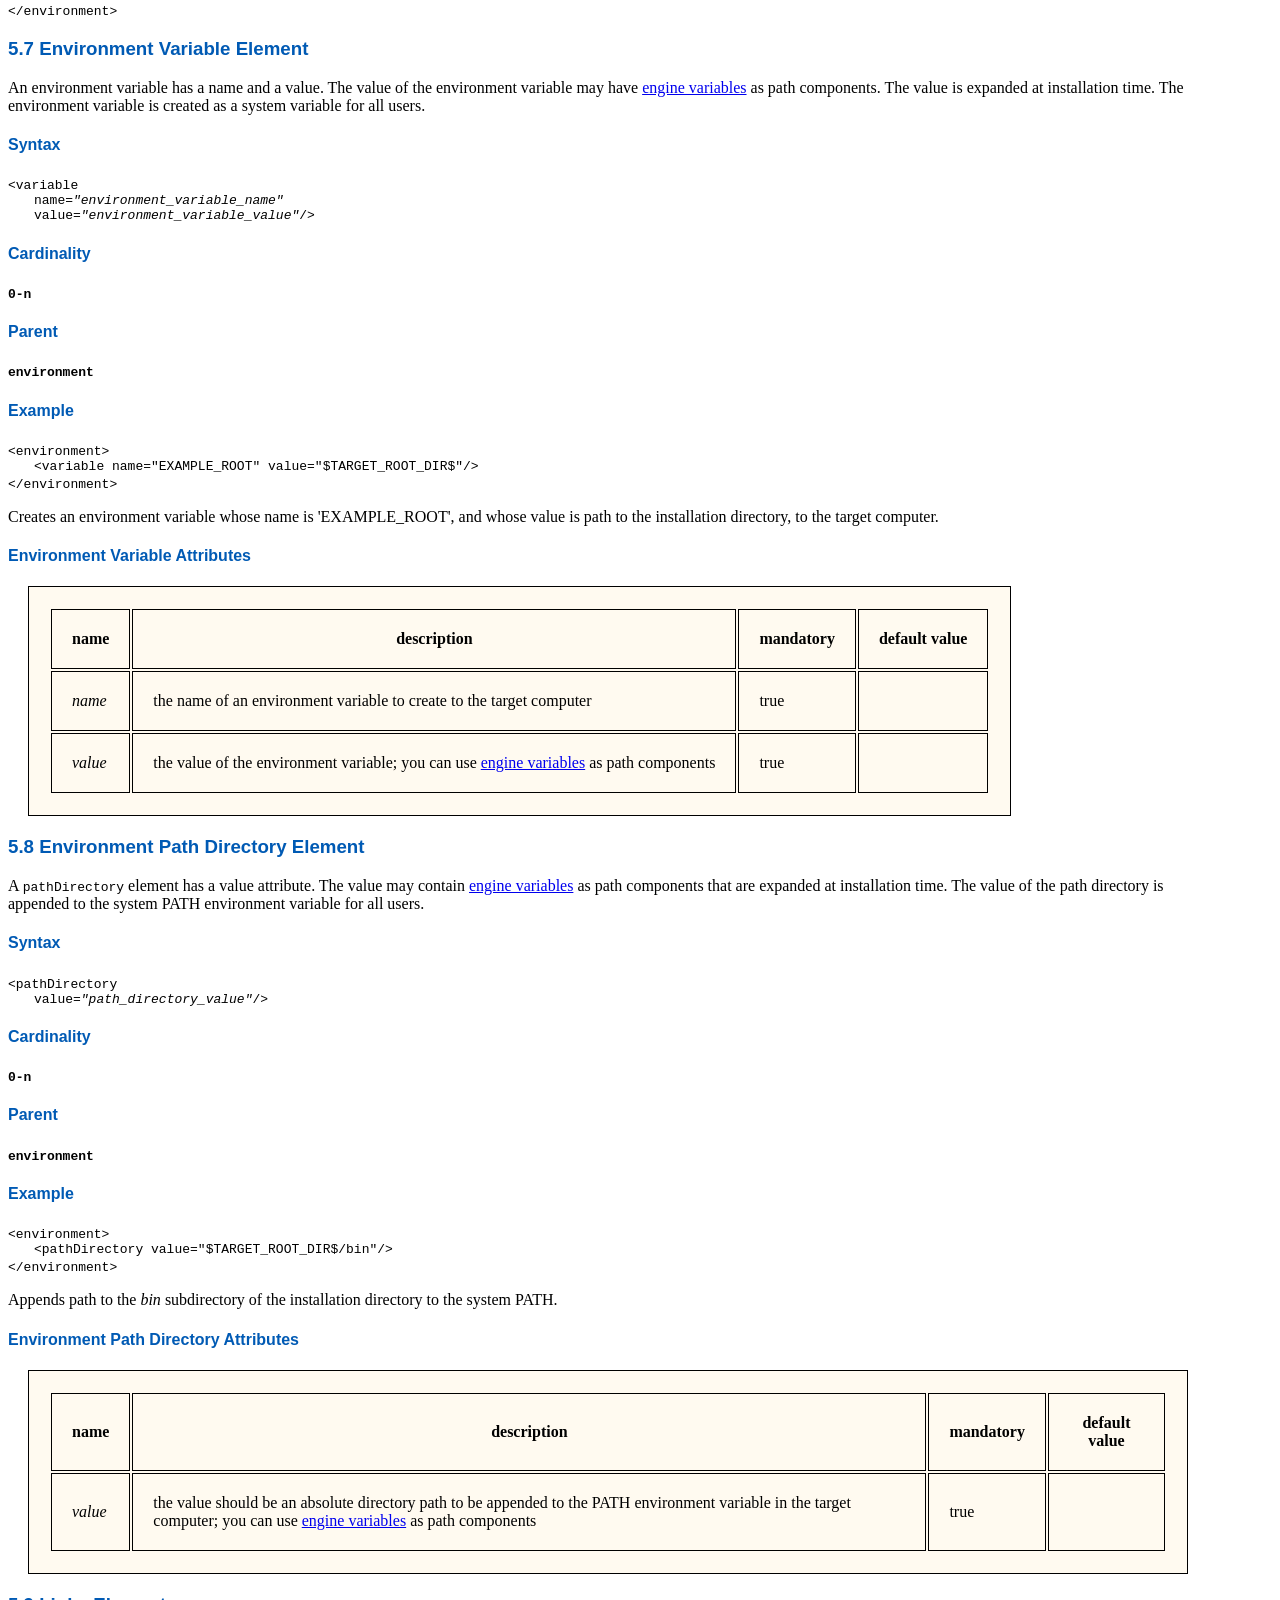
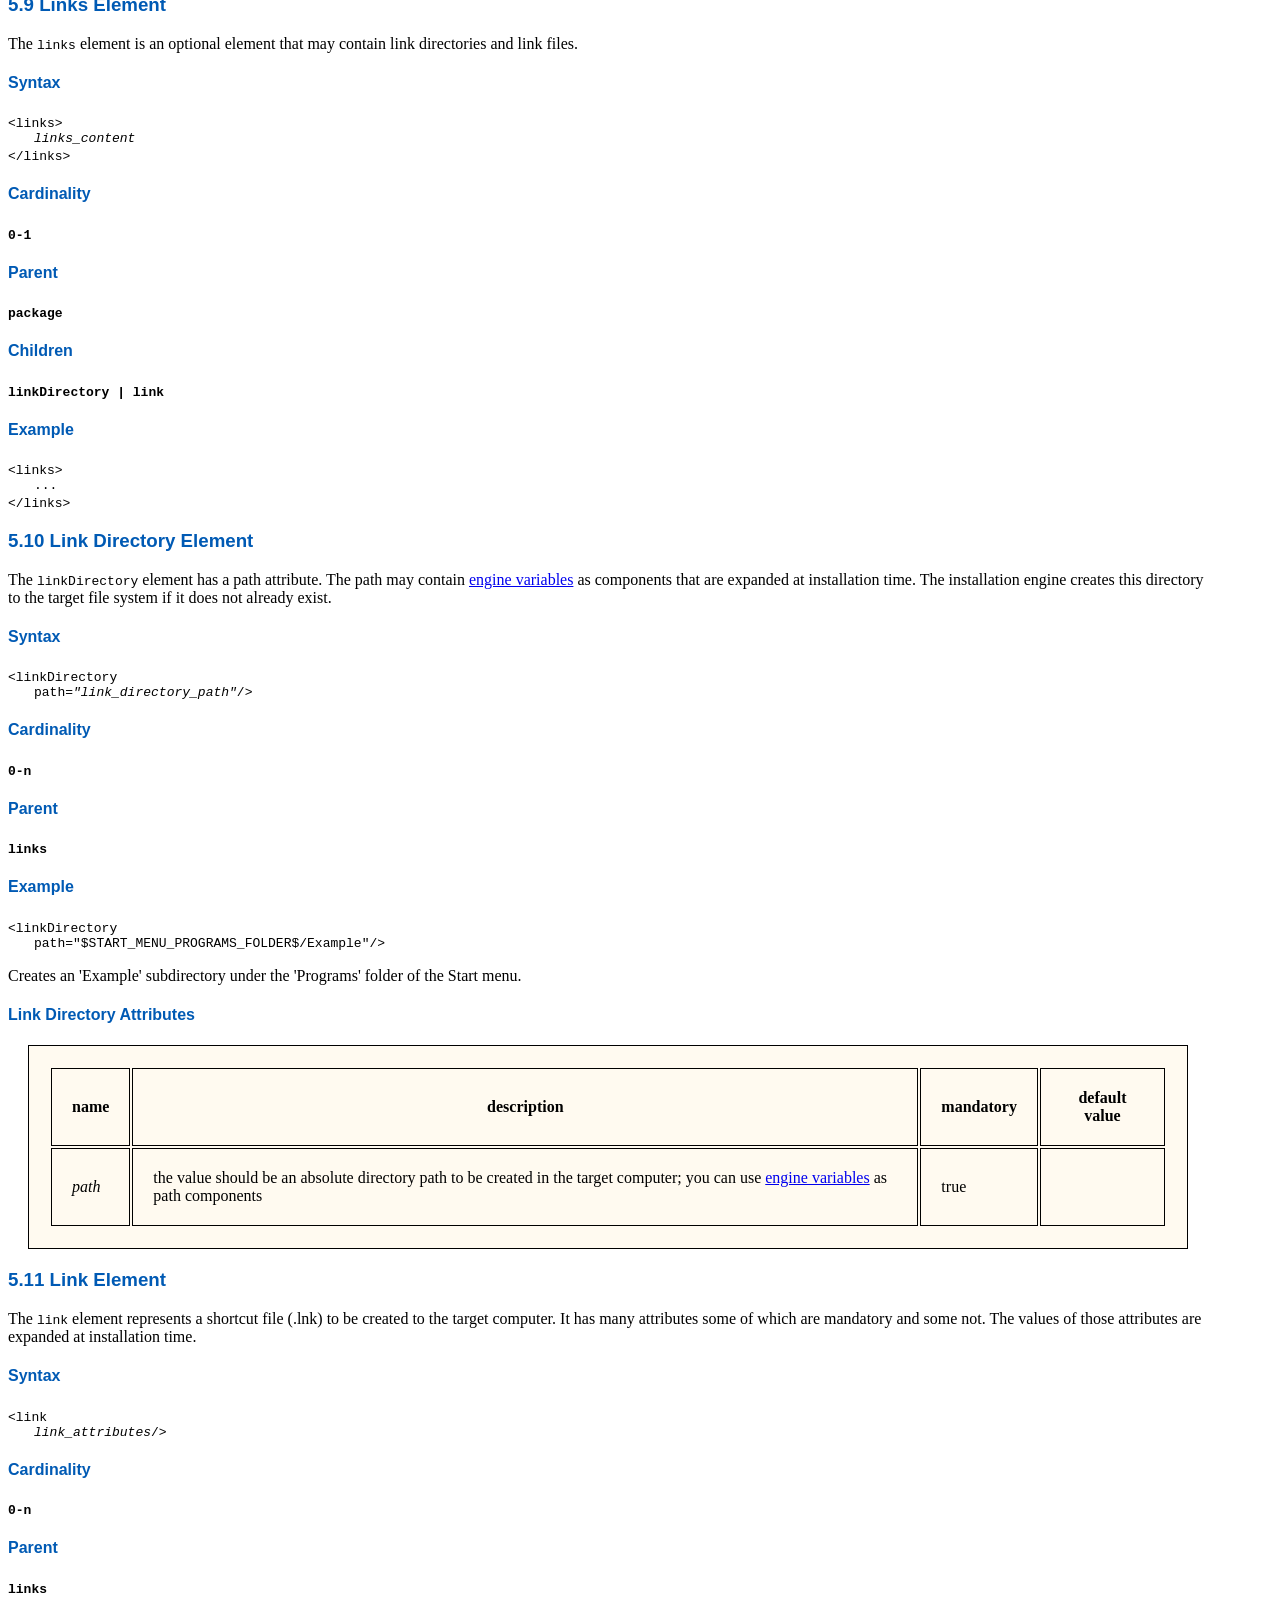
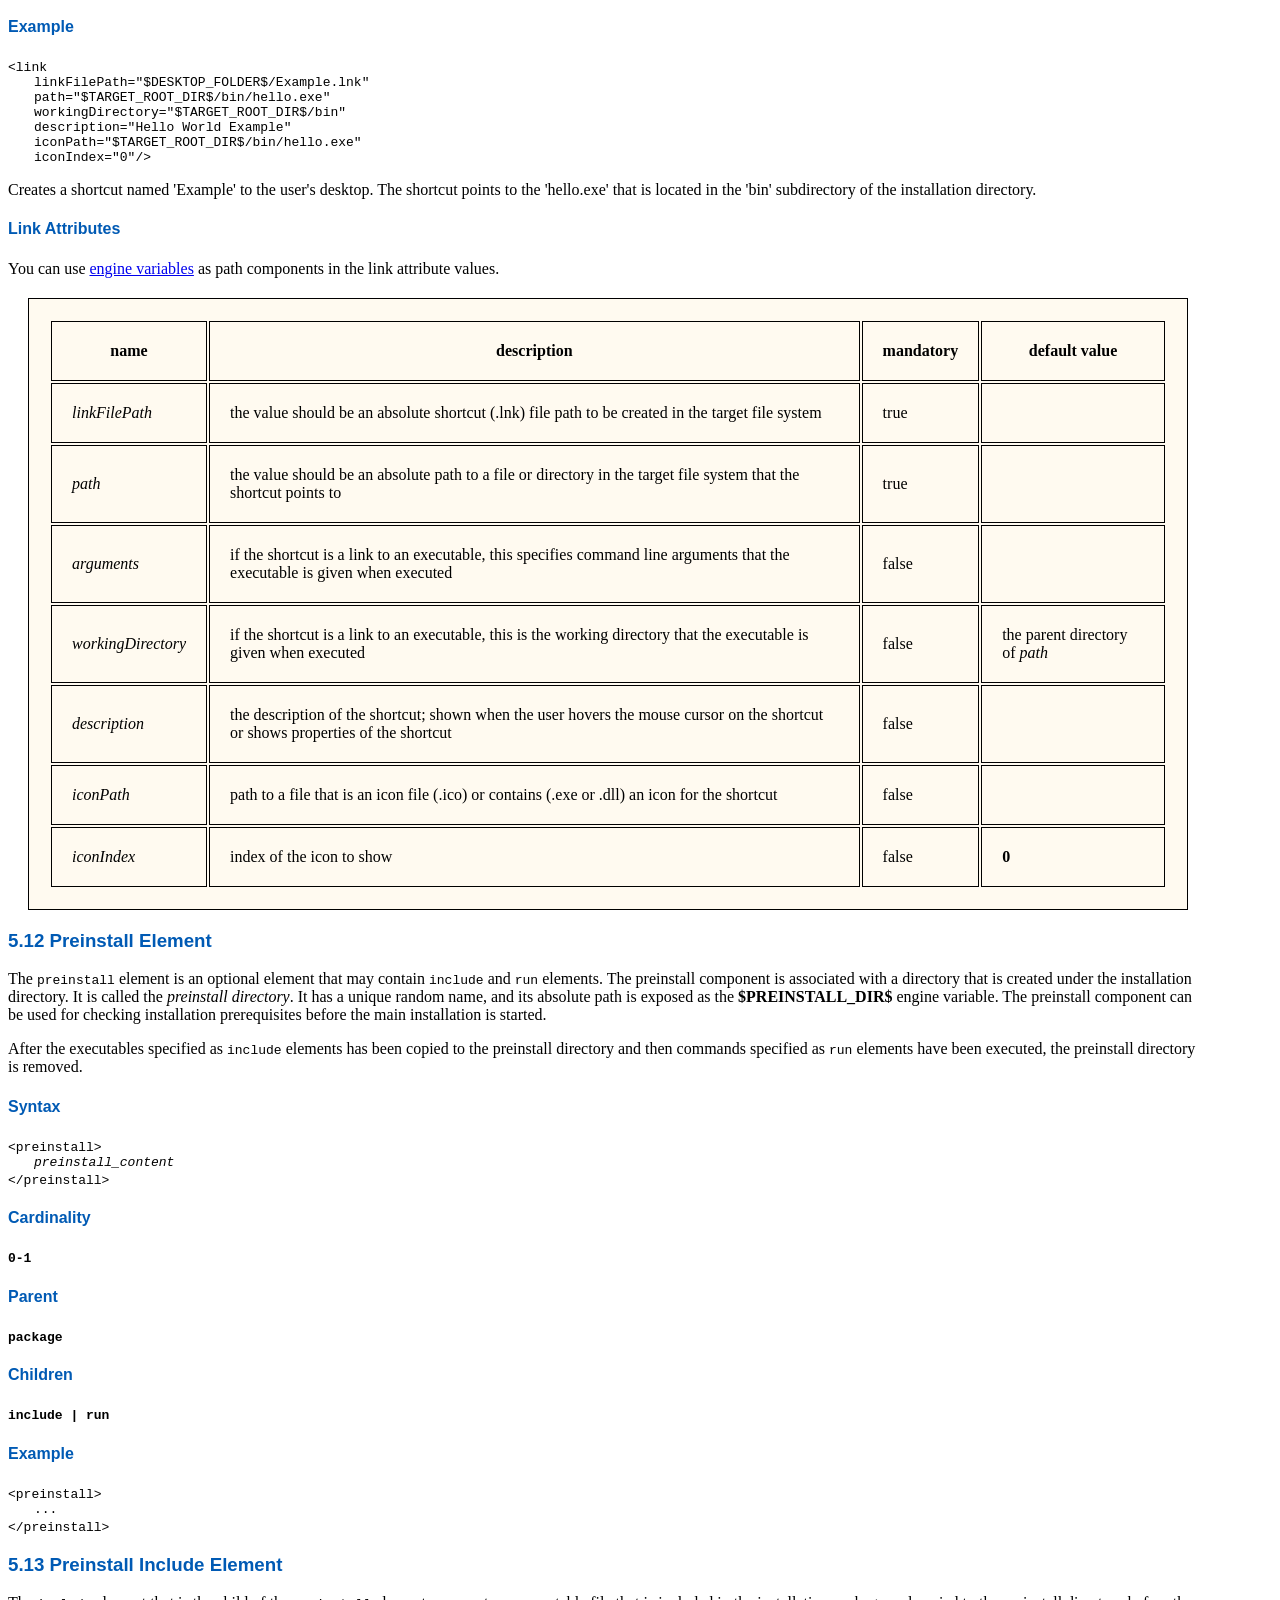
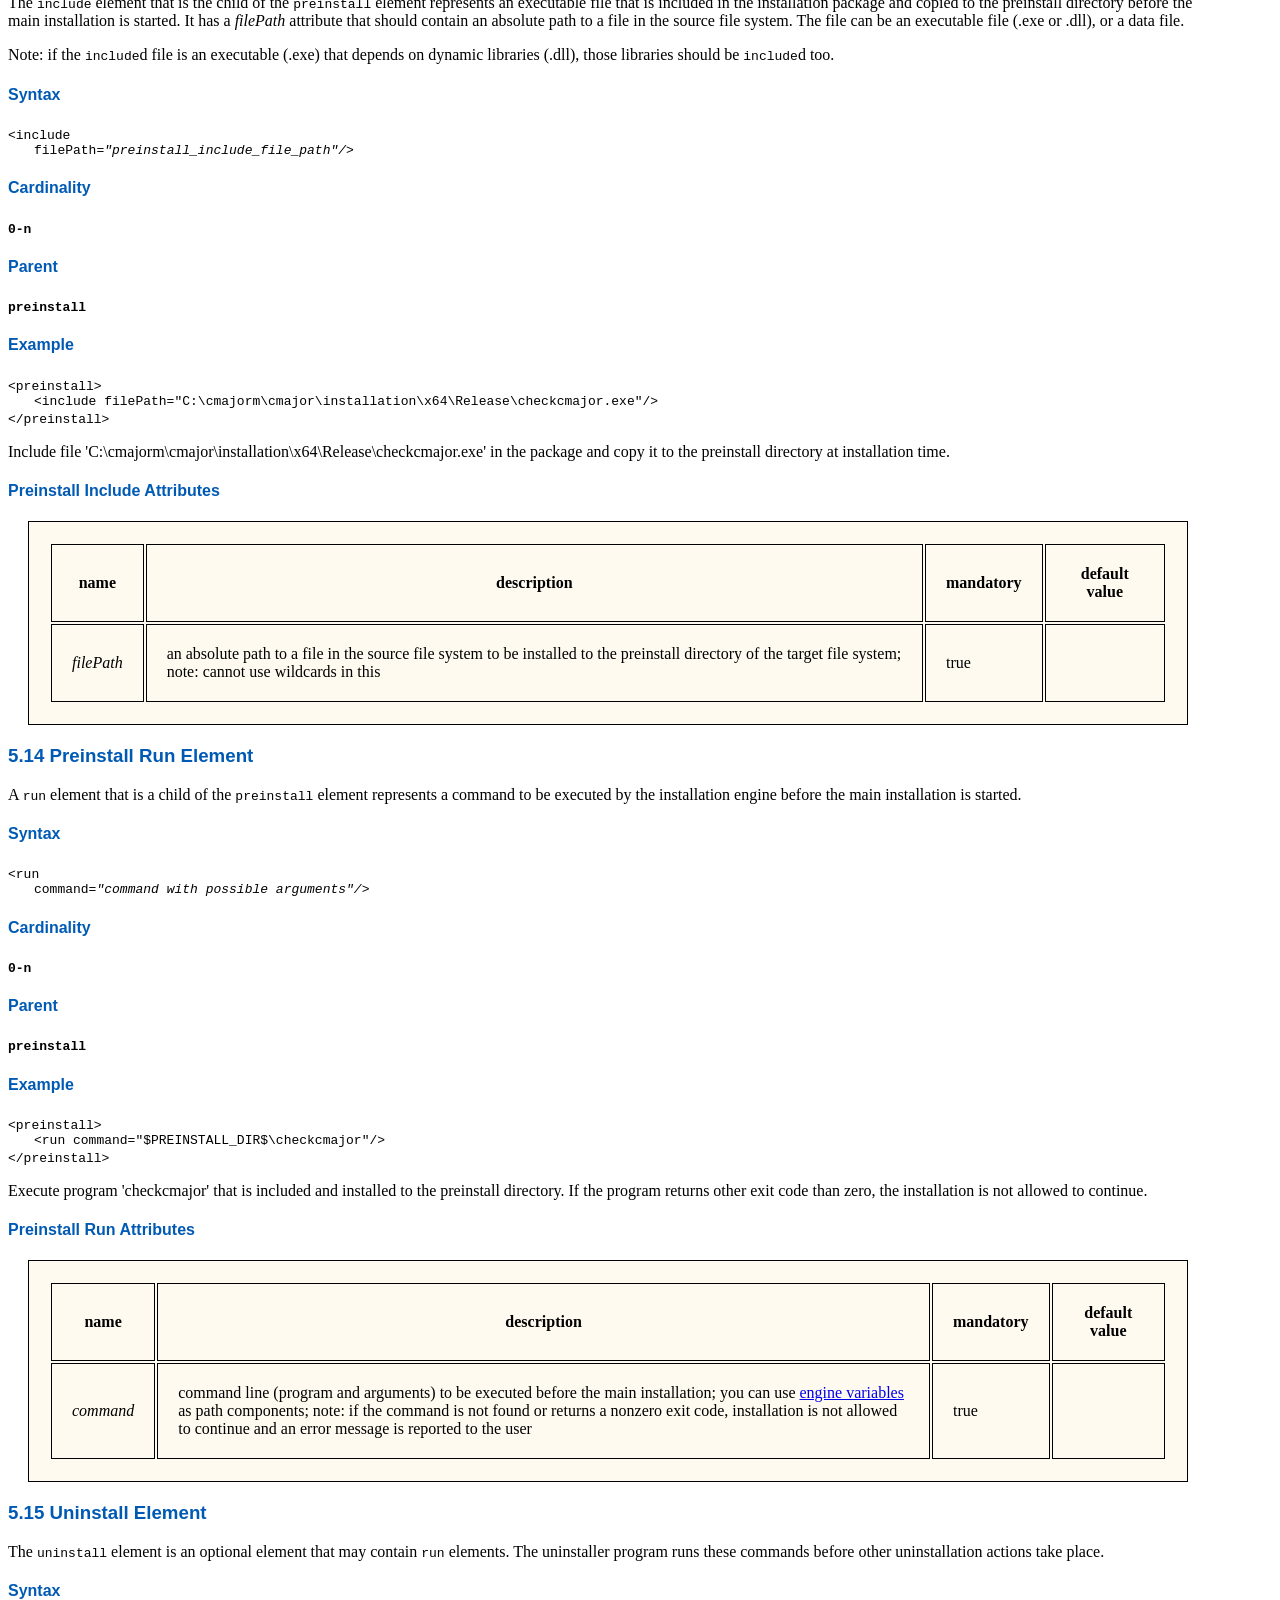
==== commit 5dc2a0ec: "example" ====
--- a/doc/index.html
+++ b/doc/index.html
@@ -247,7 +247,7 @@
 		<div class="indent">sourceRootDir="../../source"</div>
 		<div class="indent">targetRootDir="C:/example"</div>
 		<div class="indent">compression="deflate"</div>
-		<div class="indent">iconFilePath="$TARGET_ROOT_DIR$/bin/hello.ico"</div>
+		<div class="indent">iconFilePath="$TARGET_ROOT_DIR$/bin/example.ico"</div>
 		<div class="indent">includeUninstaller="true"></div>
 		<div class="indent"><span class="attribute">...</span></div>
 		&lt;/package><br/>
@@ -1245,10 +1245,10 @@
 	<div class="indent">appName="Example"</div>
 	<div class="indent">version="1.0.0"</div>
 	<div class="indent">publisher="Joe Coder"</div>
-	<div class="indent">sourceRootDir="../../source"</div>
+	<div class="indent">sourceRootDir="../../source/example"</div>
 	<div class="indent">targetRootDir="C:/example"</div>
 	<div class="indent">compression="deflate"</div>
-	<div class="indent">iconFilePath="$TARGET_ROOT_DIR$/bin/hello.ico"</div>
+	<div class="indent">iconFilePath="$TARGET_ROOT_DIR$/bin/example.ico"</div>
 	<div class="indent">includeUninstaller="true"></div>
 	<div class="indent">&lt;component name="binaries"></div>
 	<div class="double_indent">&ltdirectory name="bin"/></div>
@@ -1275,17 +1275,17 @@
 	<div class="triple_indent">path="$START_MENU_PROGRAMS_FOLDER$/Example"/></div>
 	<div class="double_indent">&lt;link</div>
 	<div class="triple_indent">linkFilePath="$START_MENU_PROGRAMS_FOLDER$/Example/Example.lnk"</div>
-	<div class="triple_indent">path="$TARGET_ROOT_DIR$/bin/hello.exe"</div>
+	<div class="triple_indent">path="$TARGET_ROOT_DIR$/bin/example.exe"</div>
 	<div class="triple_indent">workingDirectory="$TARGET_ROOT_DIR$/bin"</div>
 	<div class="triple_indent">description="Hello World Example"</div>
-	<div class="triple_indent">iconPath="$TARGET_ROOT_DIR$/bin/hello.exe"</div>
+	<div class="triple_indent">iconPath="$TARGET_ROOT_DIR$/bin/example.exe"</div>
 	<div class="triple_indent">iconIndex="0"/></div>
 	<div class="double_indent">&lt;link</div>
 	<div class="triple_indent">linkFilePath="$DESKTOP_FOLDER$/Example.lnk"</div>
-	<div class="triple_indent">path="$TARGET_ROOT_DIR$/bin/hello.exe"</div>
+	<div class="triple_indent">path="$TARGET_ROOT_DIR$/bin/example.exe"</div>
 	<div class="triple_indent">workingDirectory="$TARGET_ROOT_DIR$/bin"</div>
 	<div class="triple_indent">description="Hello World Example"</div>
-	<div class="triple_indent">iconPath="$TARGET_ROOT_DIR$/bin/hello.exe"</div>
+	<div class="triple_indent">iconPath="$TARGET_ROOT_DIR$/bin/example.exe"</div>
 	<div class="triple_indent">iconIndex="0"/></div>
 	<div class="indent">&lt;/links></div>
 	&lt;/package>
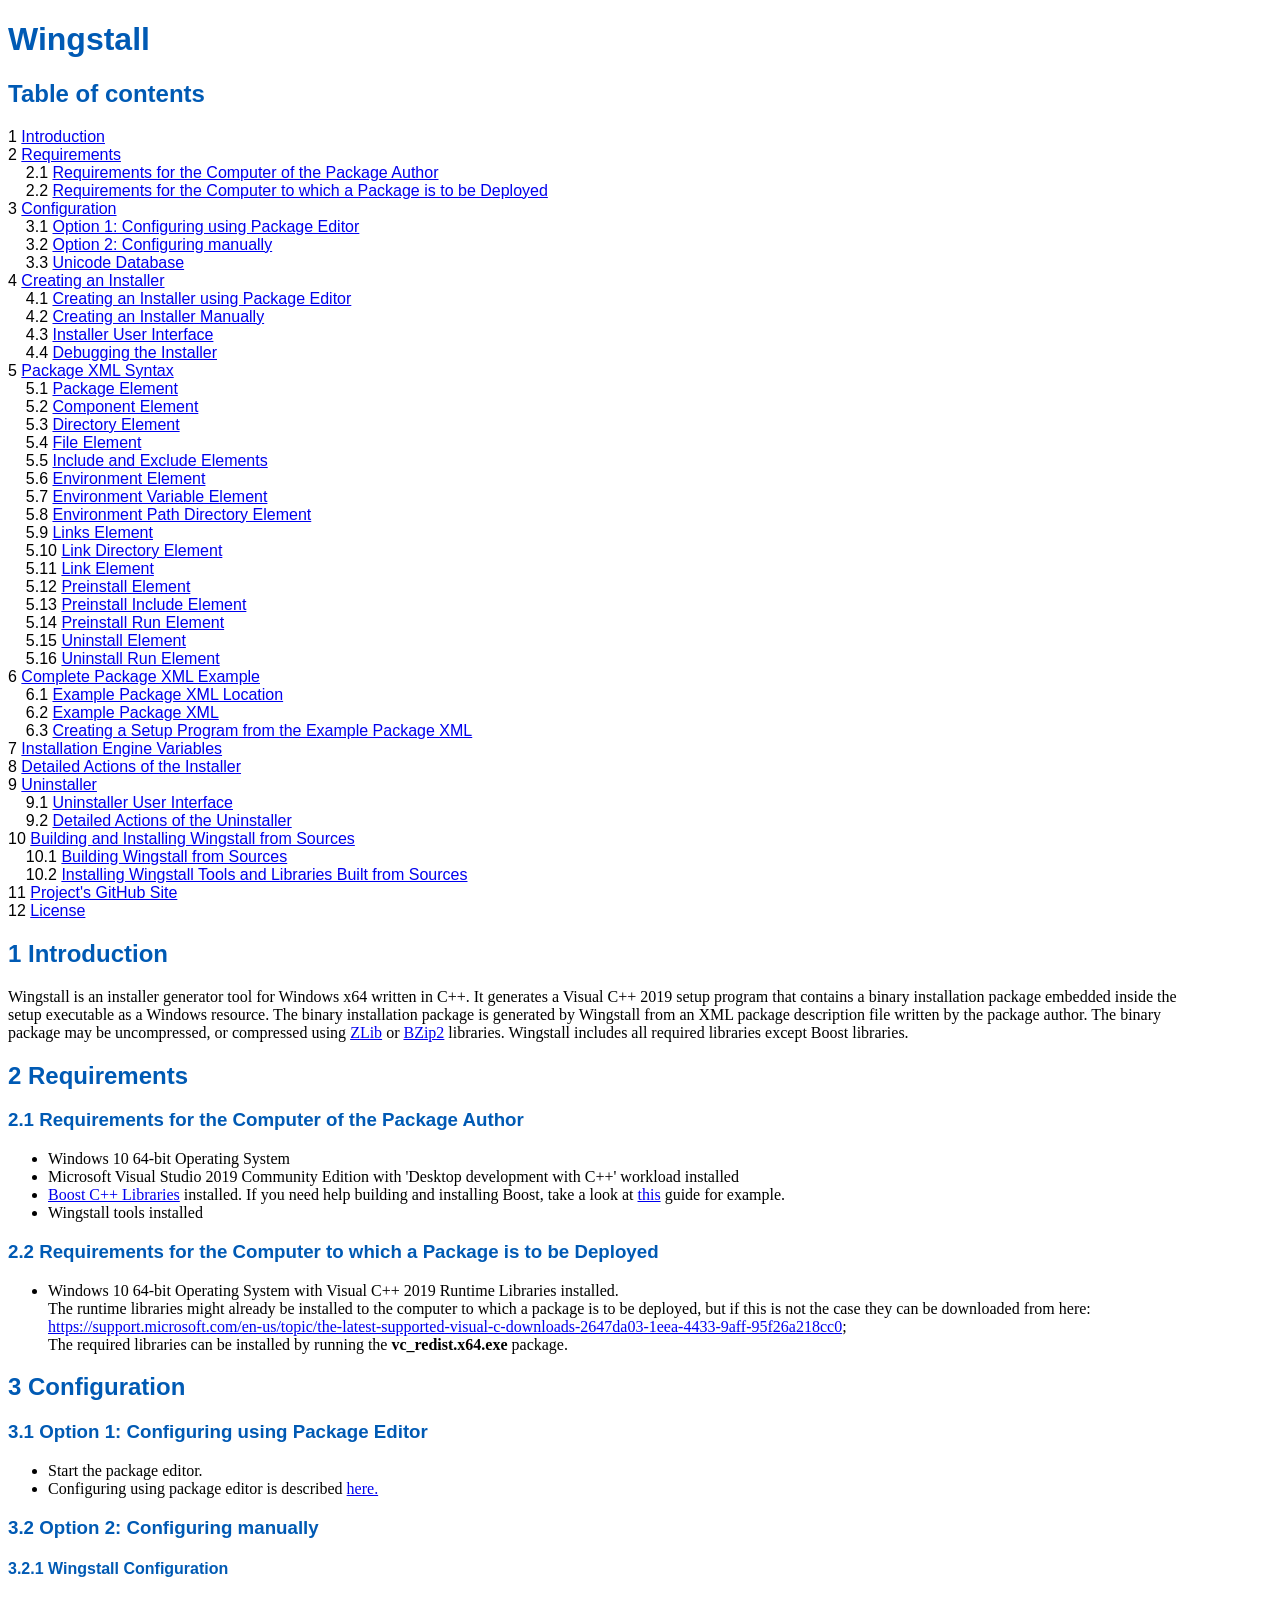
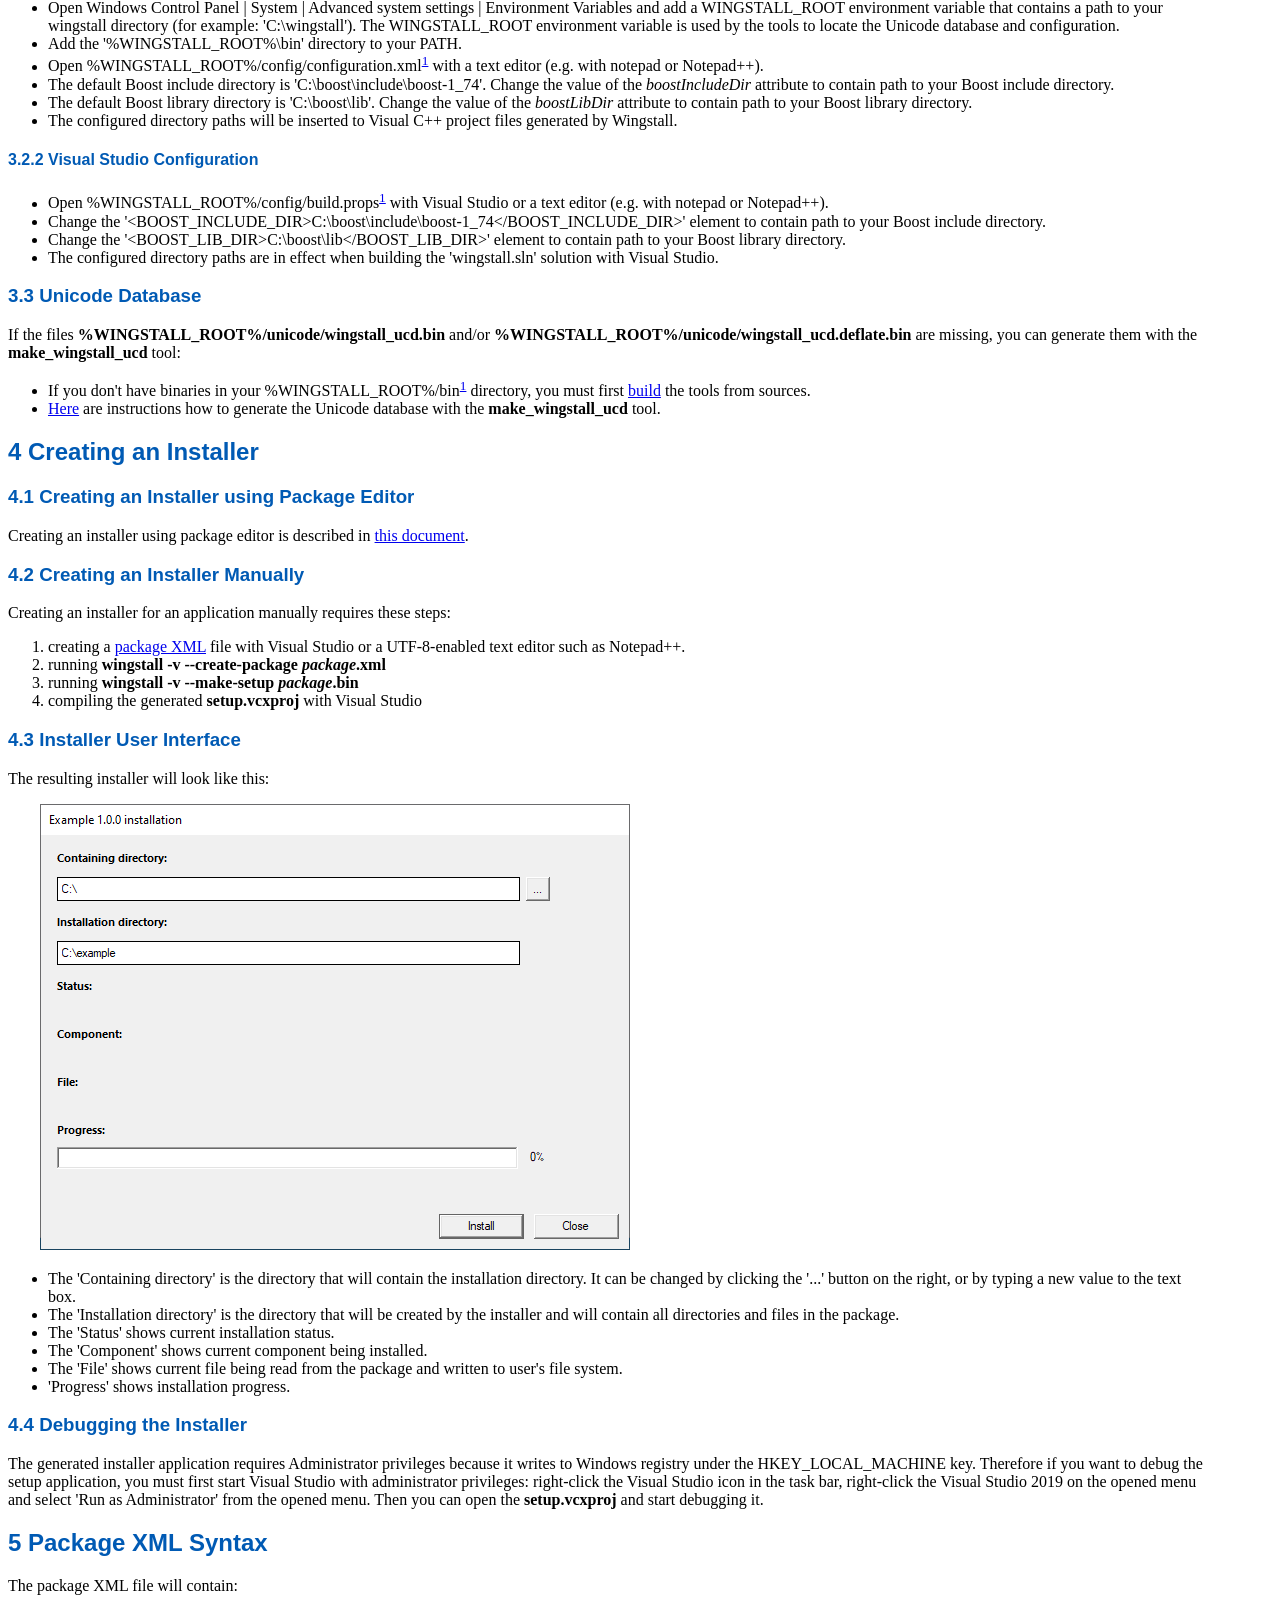
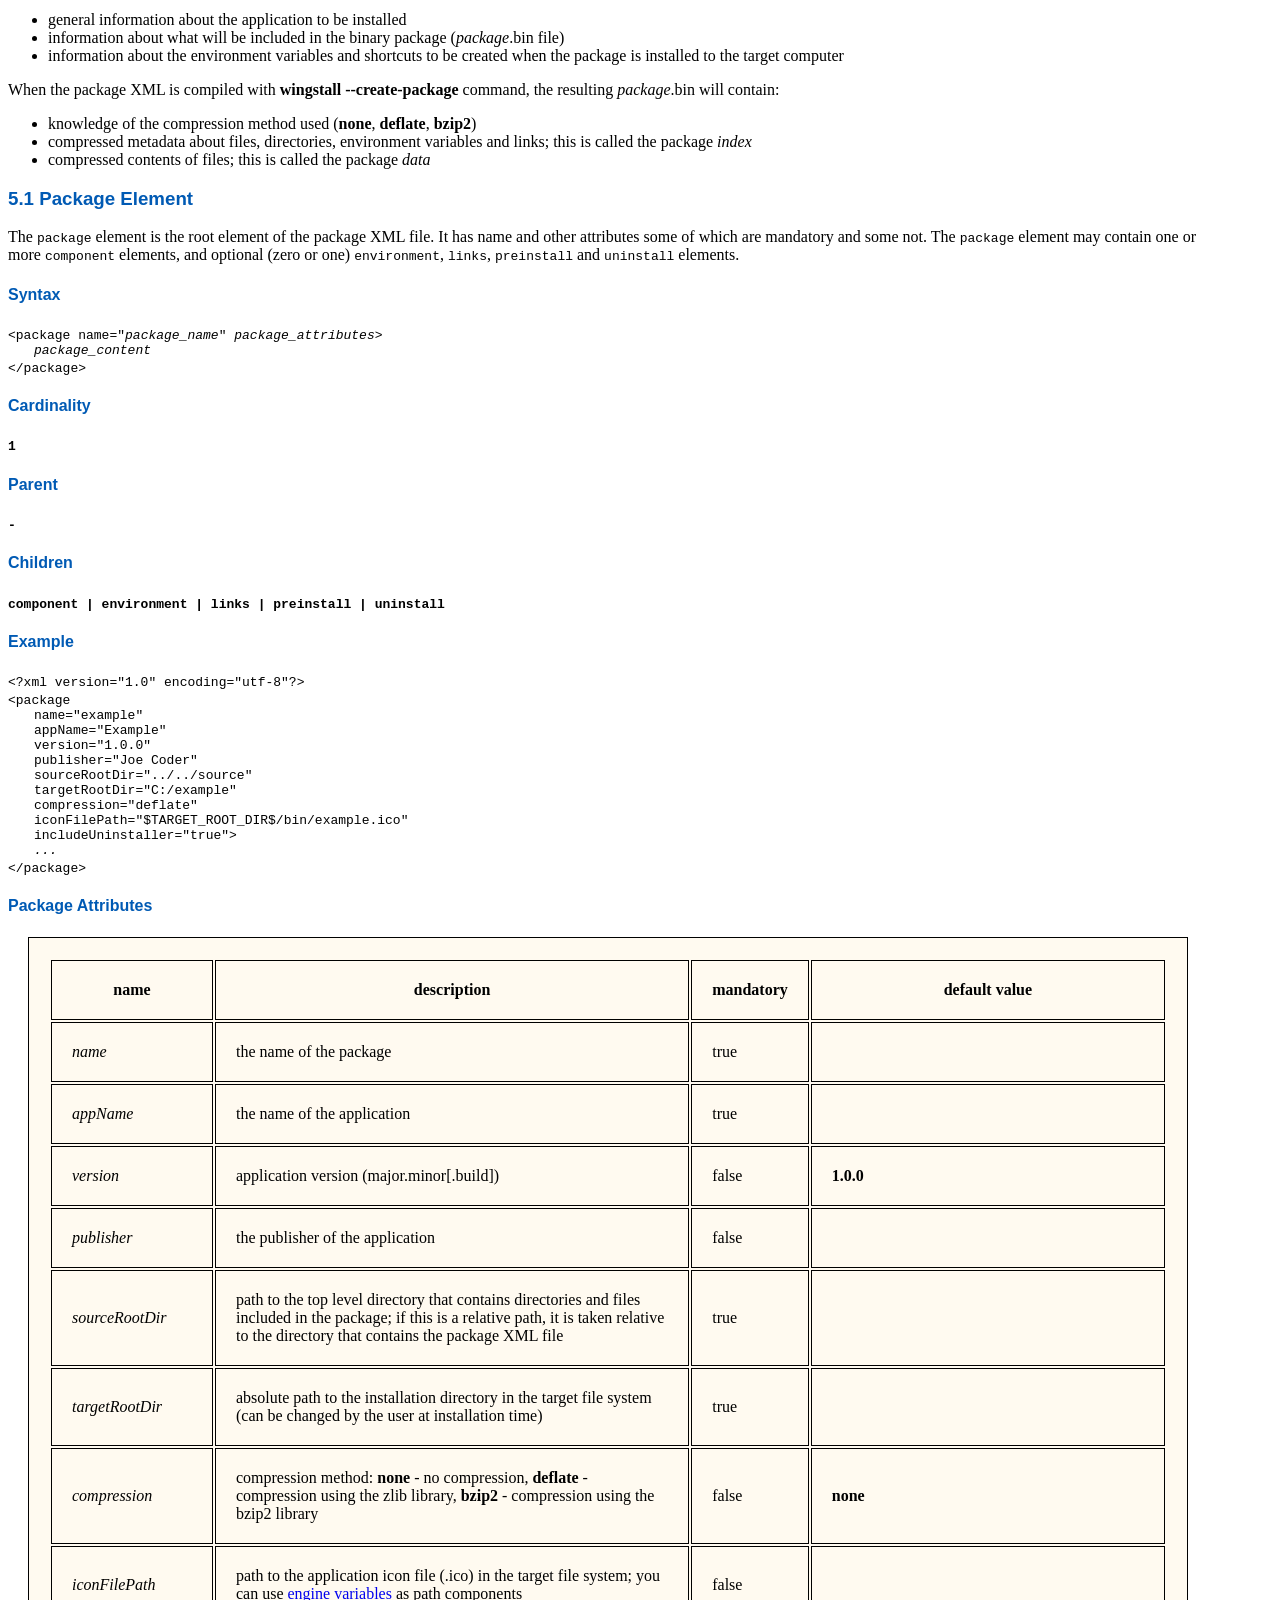
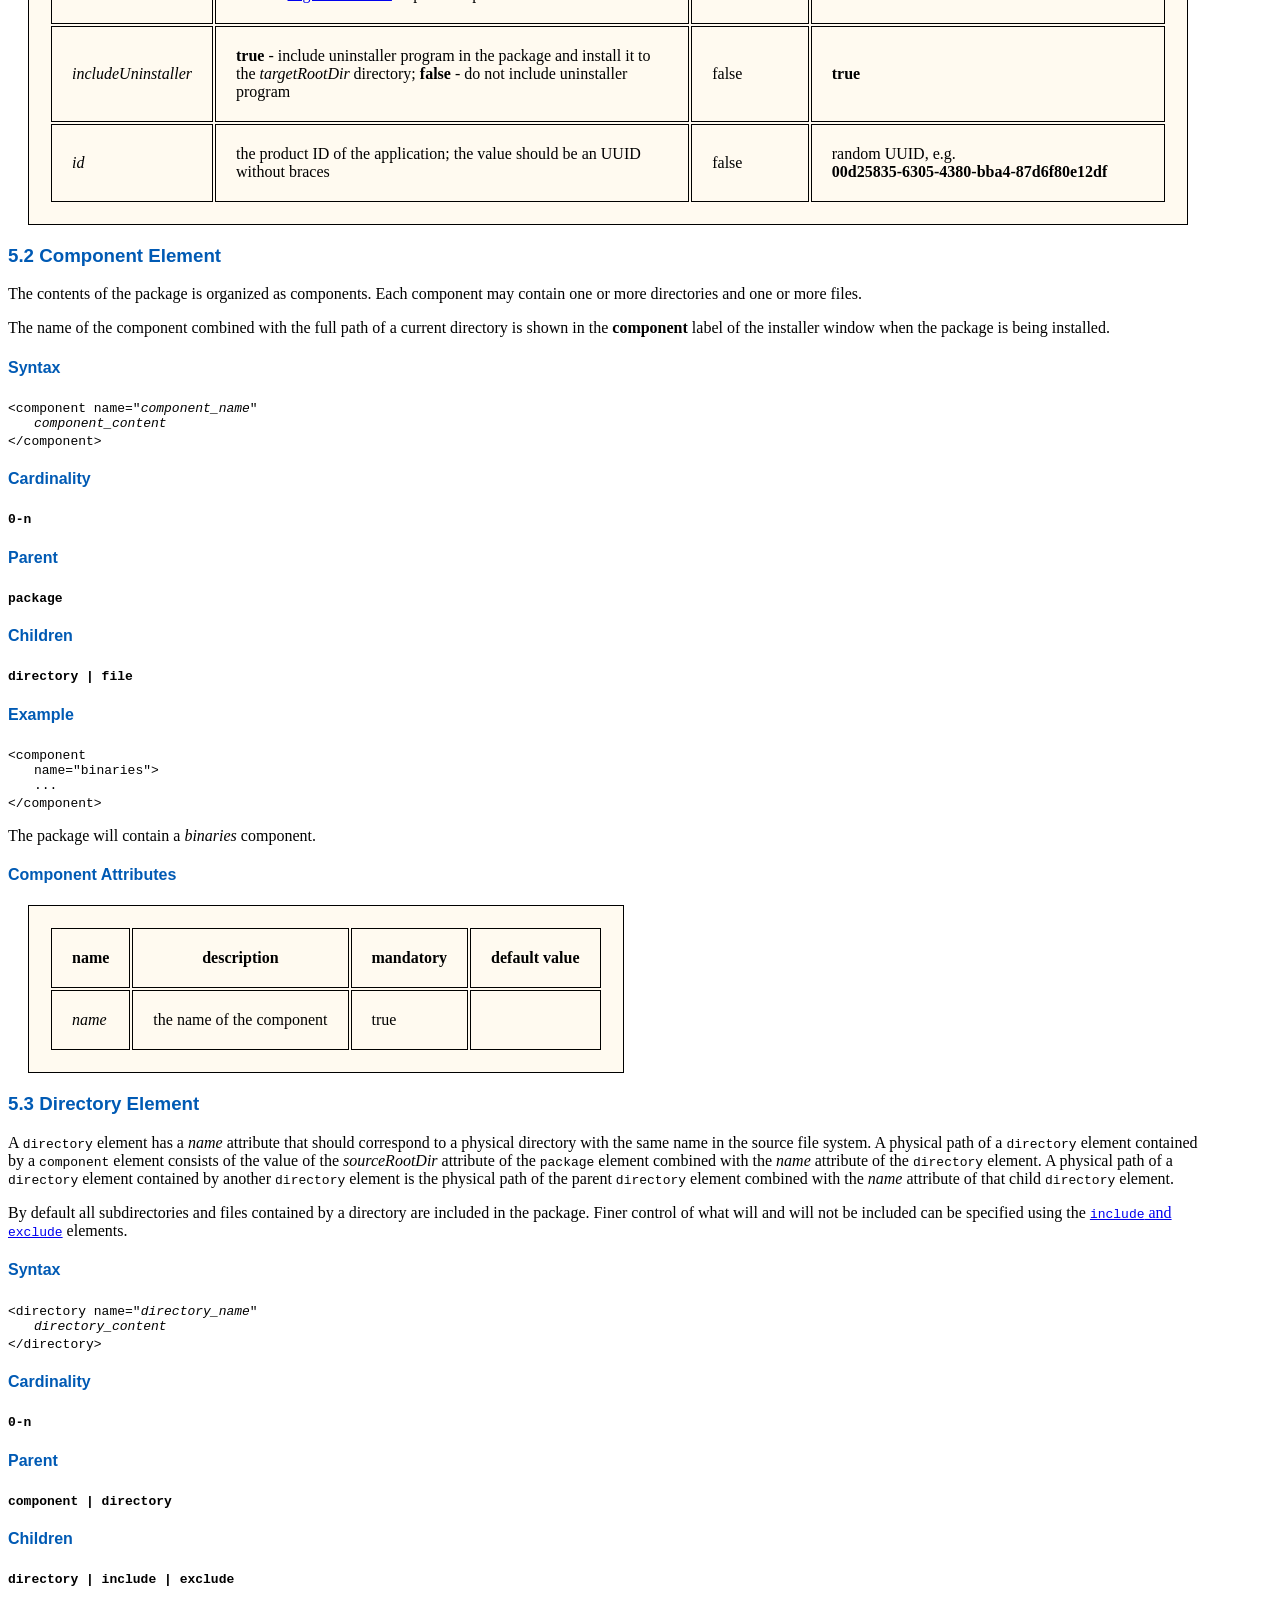
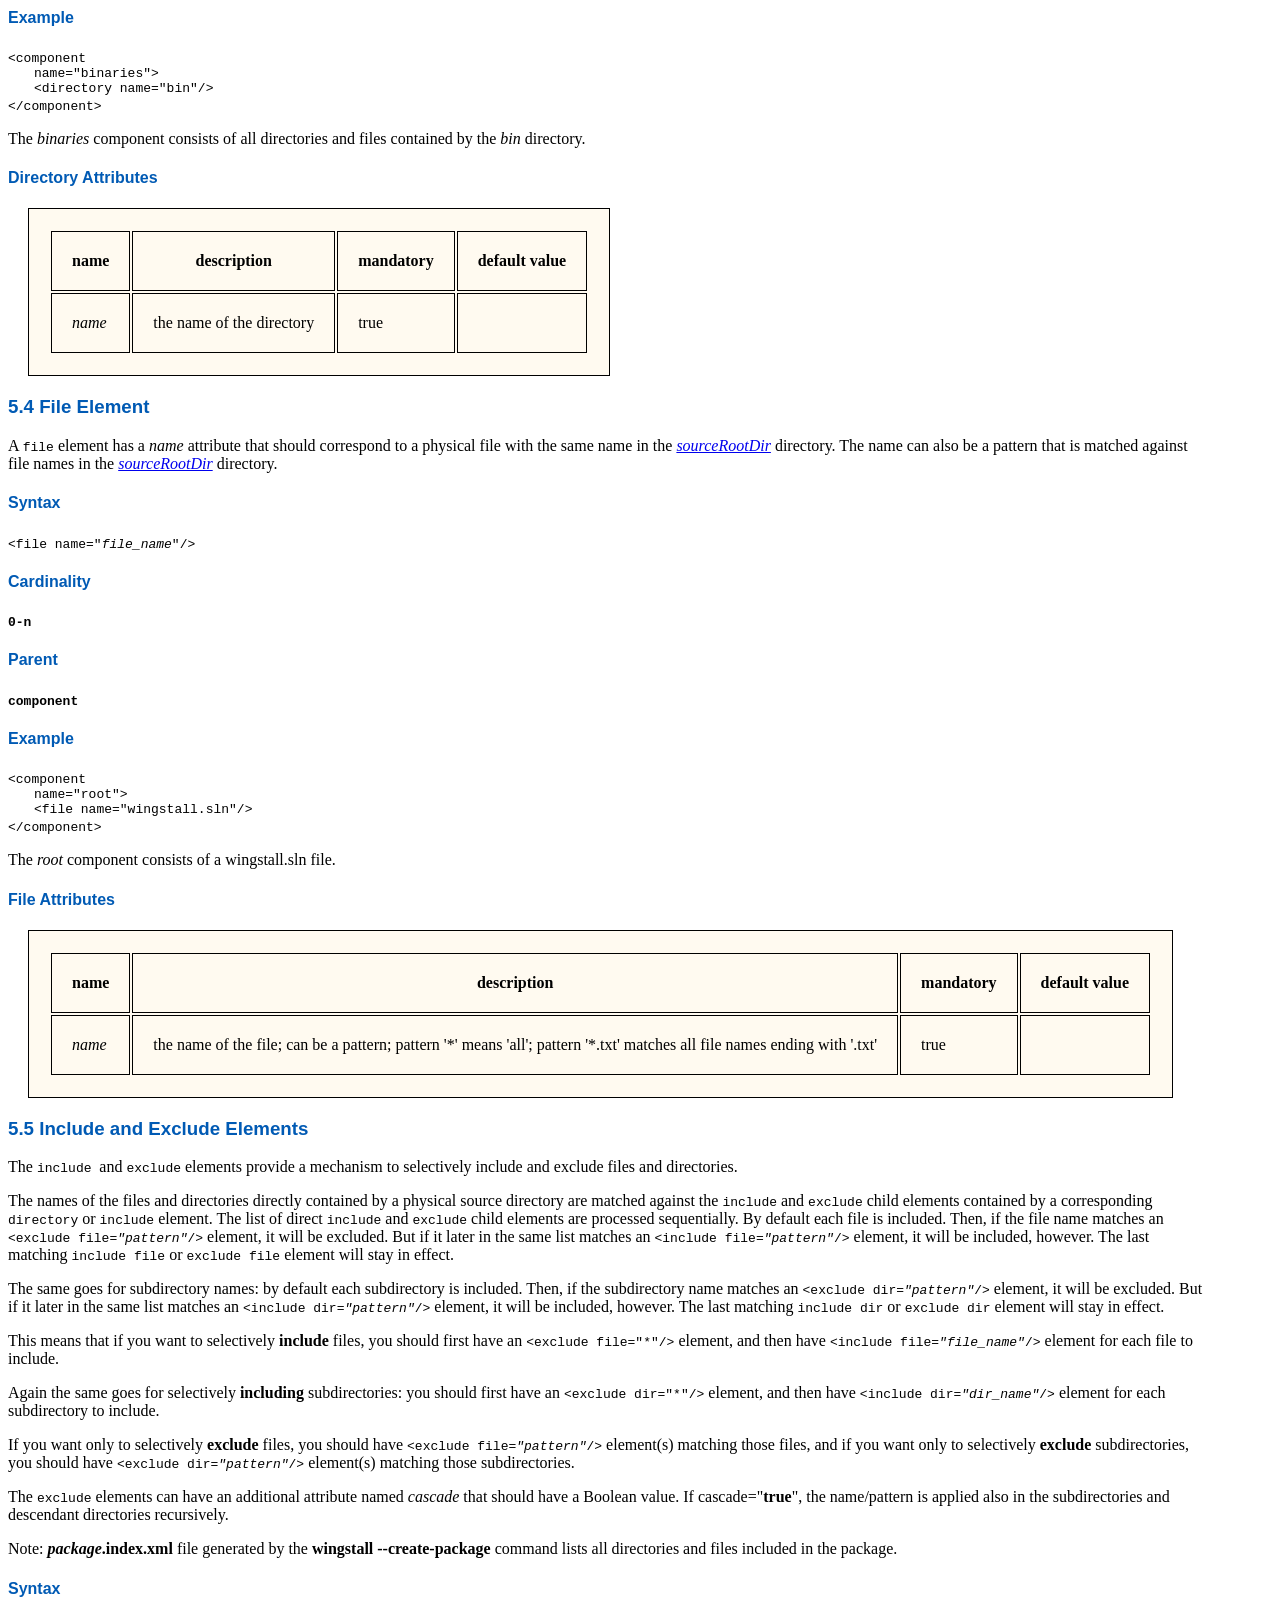
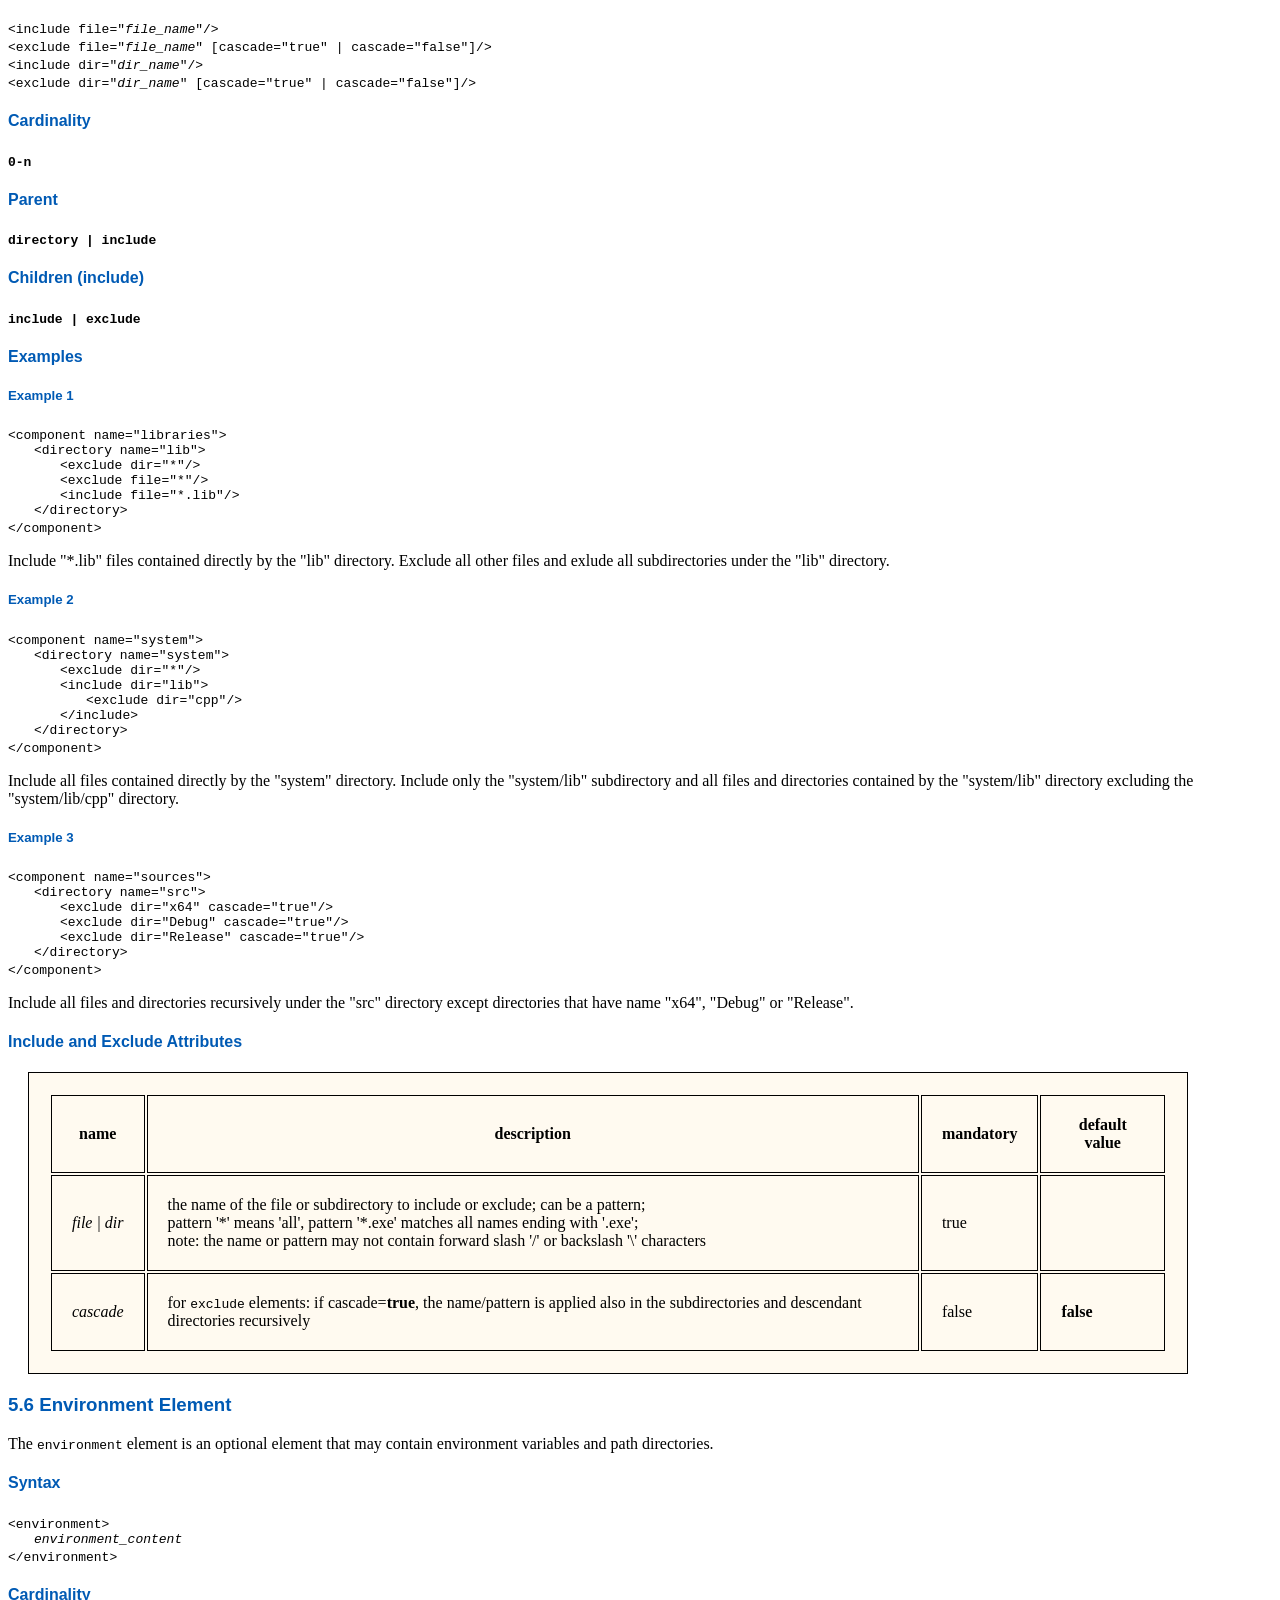
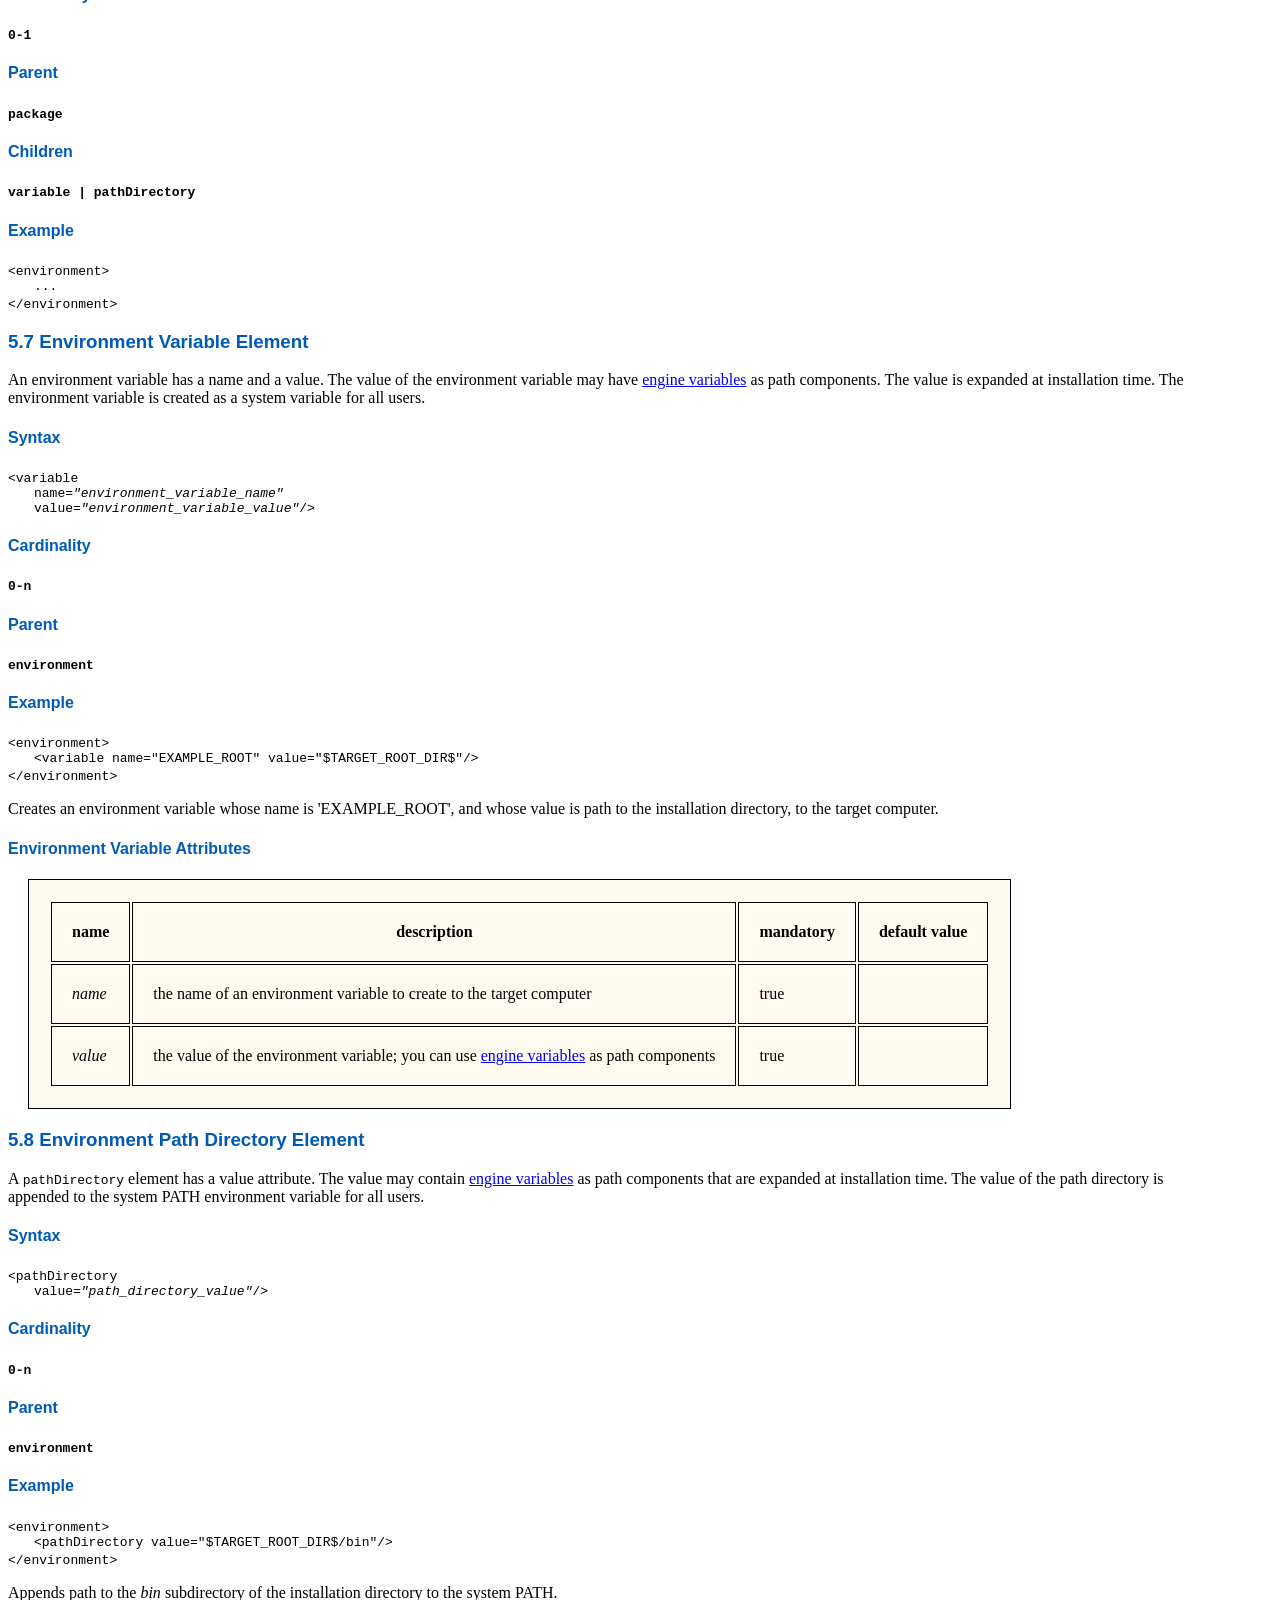
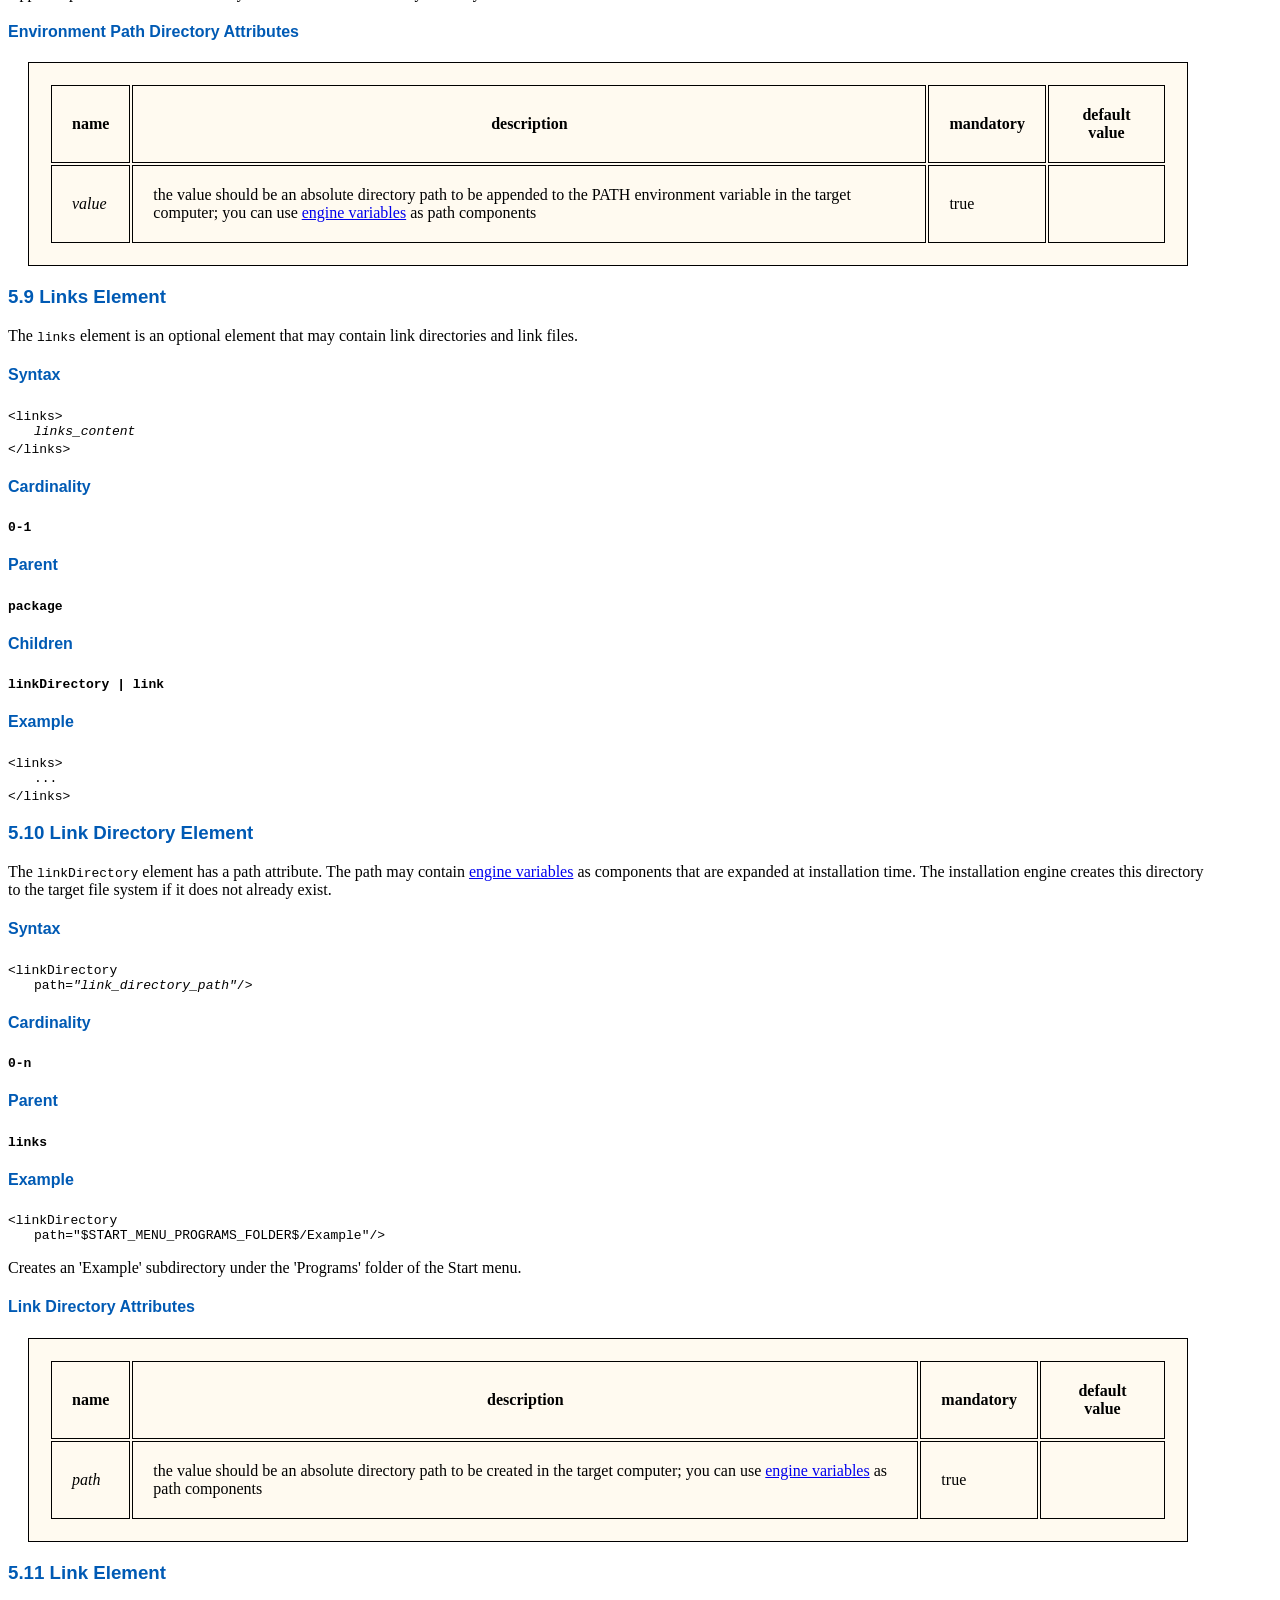
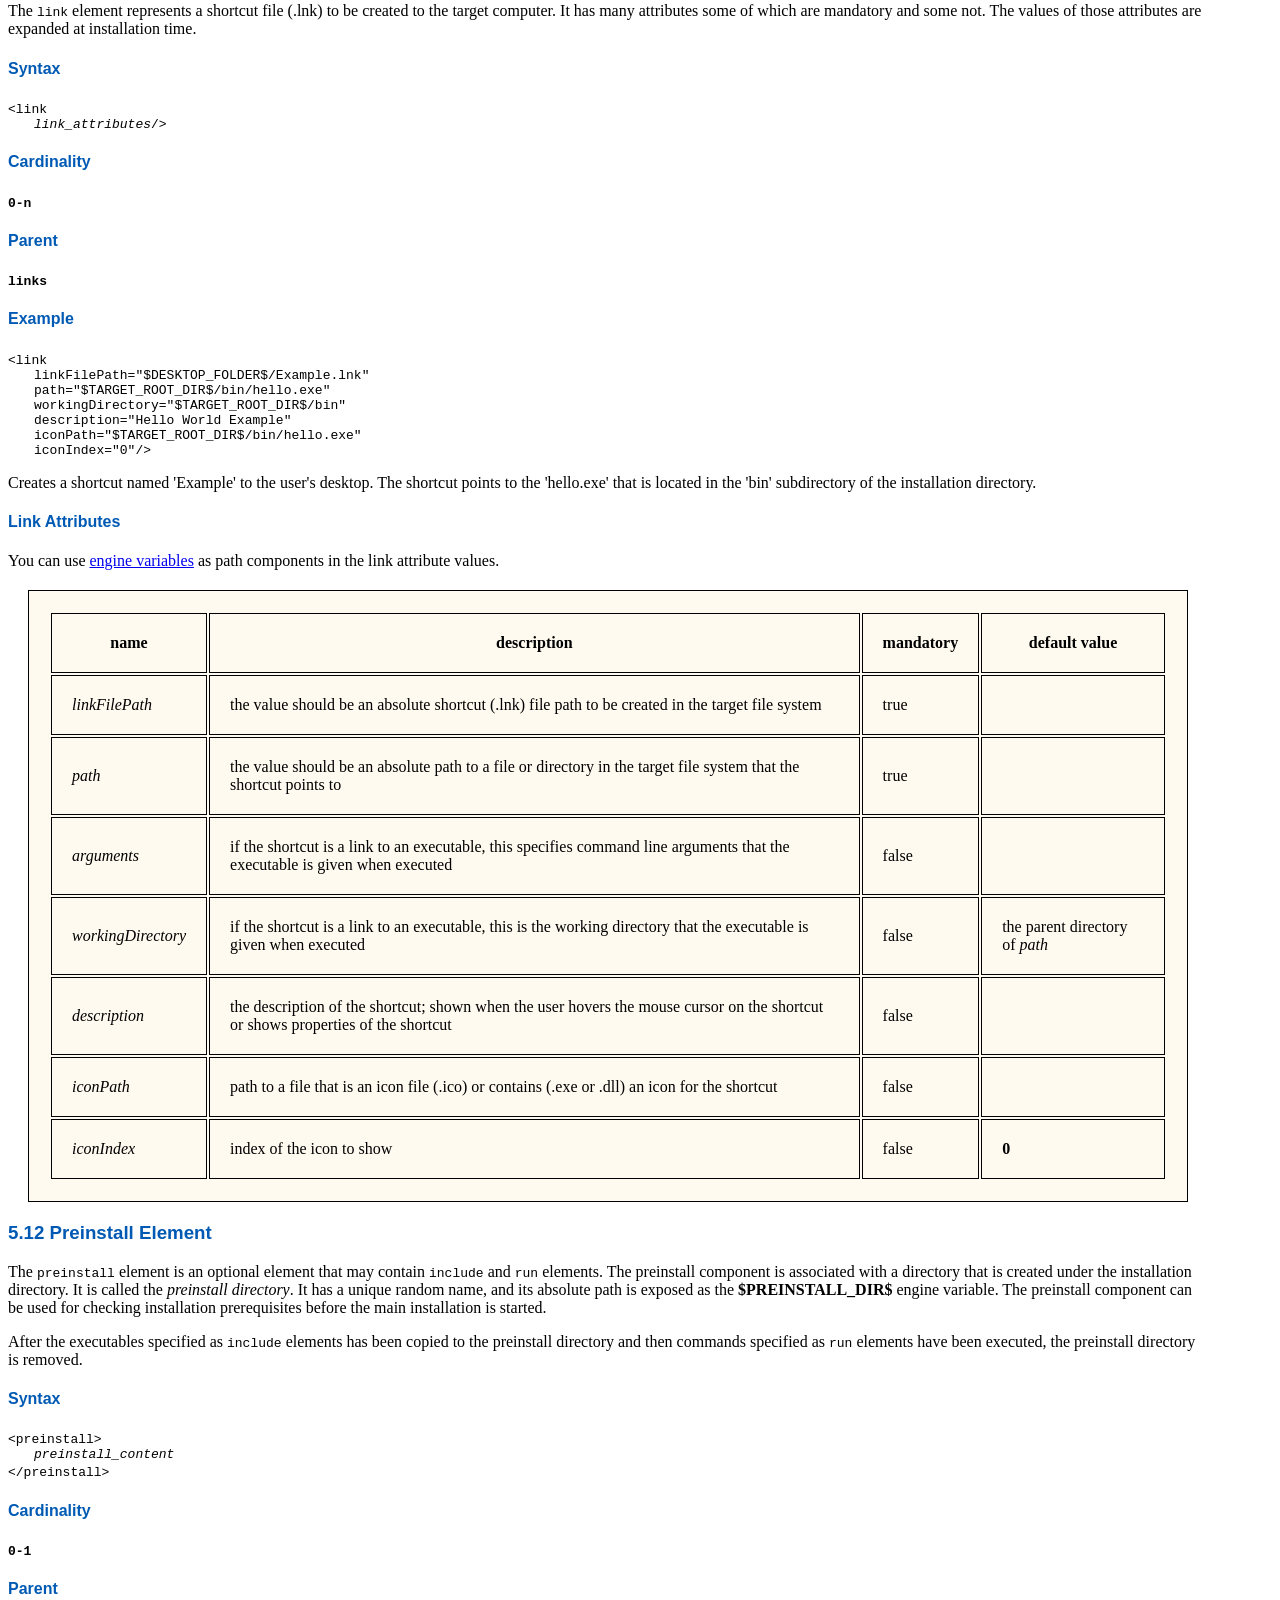
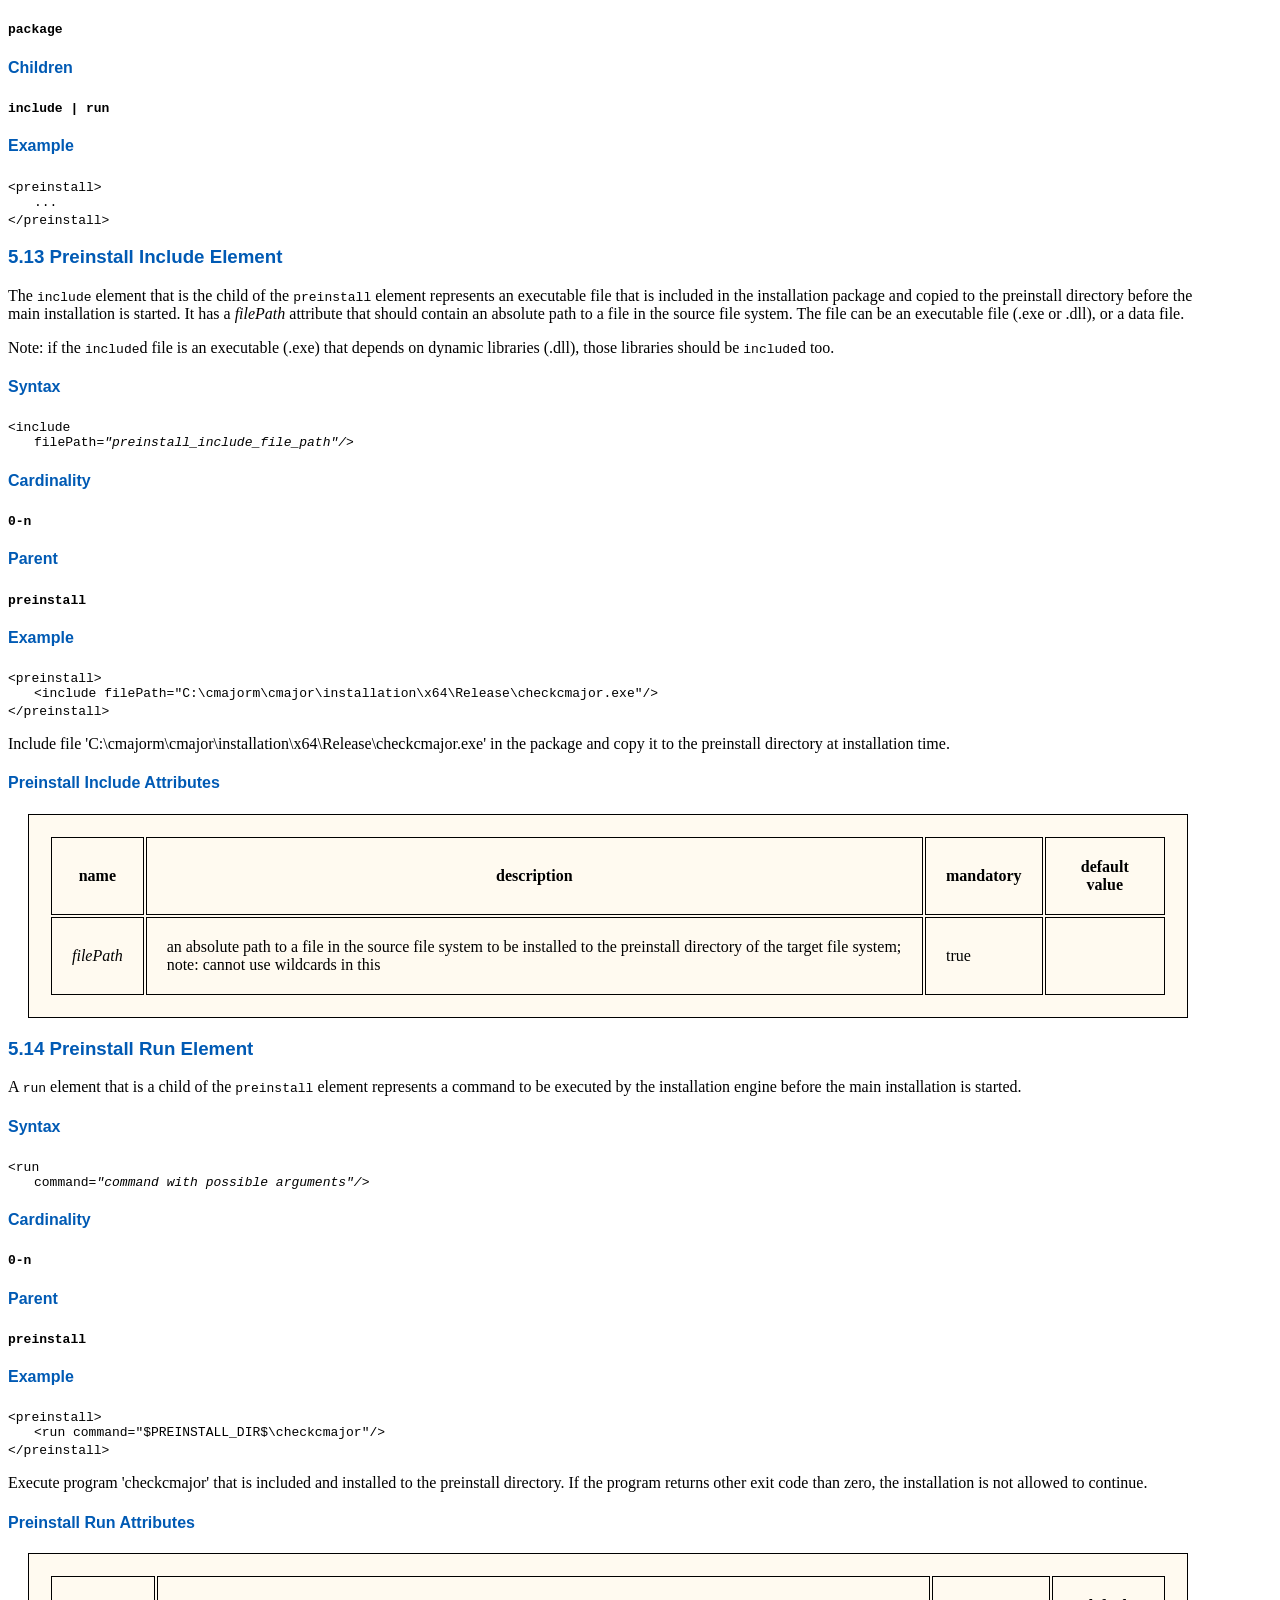
==== commit ffb6ddad: "docs" ====
--- a/doc/index.html
+++ b/doc/index.html
@@ -17,12 +17,14 @@
         &nbsp;&nbsp;&nbsp;&nbsp;2.1 <a href="#requirements_for_package_author">Requirements for the Computer of the Package Author</a><br />
         &nbsp;&nbsp;&nbsp;&nbsp;2.2 <a href="#requirements_for_deployed_to">Requirements for the Computer to which a Package is to be Deployed</a><br />
 		3 <a href="#configuration">Configuration</a><br />
-		&nbsp;&nbsp;&nbsp;&nbsp;3.1 <a href="#wingstall_config">Wingstall Configuration</a><br />
-		&nbsp;&nbsp;&nbsp;&nbsp;3.2 <a href="#vs_config">Visual Studio Configuration</a><br />
+		&nbsp;&nbsp;&nbsp;&nbsp;3.1 <a href="#configuring_using_package_editor">Option 1: Configuring using Package Editor</a><br />
+		&nbsp;&nbsp;&nbsp;&nbsp;3.2 <a href="#configuring_manually">Option 2: Configuring manually</a><br />
 		&nbsp;&nbsp;&nbsp;&nbsp;3.3 <a href="#ucd">Unicode Database</a><br />
 		4 <a href="#creating_installer">Creating an Installer</a><br />
-		&nbsp;&nbsp;&nbsp;&nbsp;4.1 <a href="#installer_ui">Installer User Interface</a><br />
-		&nbsp;&nbsp;&nbsp;&nbsp;4.2 <a href="#debugging">Debugging the Installer</a><br />
+		&nbsp;&nbsp;&nbsp;&nbsp;4.1 <a href="#creating_installer_using_package_editor">Creating an Installer using Package Editor</a><br />
+		&nbsp;&nbsp;&nbsp;&nbsp;4.2 <a href="#creating_installer_manually">Creating an Installer Manually</a><br />
+		&nbsp;&nbsp;&nbsp;&nbsp;4.3 <a href="#installer_ui">Installer User Interface</a><br />
+		&nbsp;&nbsp;&nbsp;&nbsp;4.4 <a href="#debugging">Debugging the Installer</a><br />
 		5 <a href="#package_xml_syntax">Package XML Syntax</a><br />
 		&nbsp;&nbsp;&nbsp;&nbsp;5.1 <a href="#package">Package Element</a><br />
 		&nbsp;&nbsp;&nbsp;&nbsp;5.2 <a href="#component">Component Element</a><br />
@@ -97,7 +99,16 @@
 	
 	<h2 id="configuration">3 Configuration</h2>
 	
-	<h3 id="wingstall_config">3.1 Wingstall Configuration</h3>
+	<h3 id="configuring_using_package_editor">3.1 Option 1: Configuring using Package Editor</h3>
+	
+	<ul>
+		<li>Start the package editor.</li>
+		<li>Configuring using package editor is described <a href="package_editor.html#configuration">here.</a></li>
+	</ul>
+	
+	<h3 id="configuring_manually">3.2 Option 2: Configuring manually</h3>
+	
+	<h4 id="wingstall_config">3.2.1 Wingstall Configuration</h3>
 	
 	<ul>
 		<li>Open Windows Control Panel | System | Advanced system settings | Environment Variables and add a WINGSTALL_ROOT environment variable
@@ -112,7 +123,7 @@
 		<li>The configured directory paths will be inserted to Visual C++ project files generated by Wingstall.</li>
 	</ul>
 	
-	<h3 id="vs_config">3.2 Visual Studio Configuration</h3>
+	<h4 id="vs_config">3.2.2 Visual Studio Configuration</h3>
 	
 	<ul>
 		<li>Open %WINGSTALL_ROOT%/config/build.props<sup><a href="footnotes.html#footnote-1">1</a></sup> with Visual Studio or a text editor (e.g. with notepad or Notepad++).</li>
@@ -136,8 +147,16 @@
 
 	<h2 id="creating_installer">4 Creating an Installer</h2>
 	
-	<p>
-		Creating an installer for an application requires these steps:
+	<h3 id="creating_installer_using_package_editor">4.1 Creating an Installer using Package Editor</h3>
+	
+	<p>
+		Creating an installer using package editor is described in <a href="package_editor.html">this document</a>.
+	</p>
+
+	<h3 id="creating_installer_manually">4.2 Creating an Installer Manually</h3>
+	
+	<p>
+		Creating an installer for an application manually requires these steps:
 	</p>
 	
 	<ol>
@@ -147,7 +166,7 @@
 		<li>compiling the generated <strong>setup.vcxproj</strong> with Visual Studio</li>
 	</ol>
 	
-	<h3 id="installer_ui">4.1 Installer User Interface</h3>
+	<h3 id="installer_ui">4.3 Installer User Interface</h3>
 	
 	<p>
 		The resulting installer will look like this:
@@ -177,7 +196,7 @@
 		</li>
 	</ul>
 	
-	<h3 id="debugging">4.2 Debugging the Installer</h3>
+	<h3 id="debugging">4.4 Debugging the Installer</h3>
 	
 	<p>
 		The generated installer application requires Administrator privileges because it writes to Windows registry under the HKEY_LOCAL_MACHINE key.
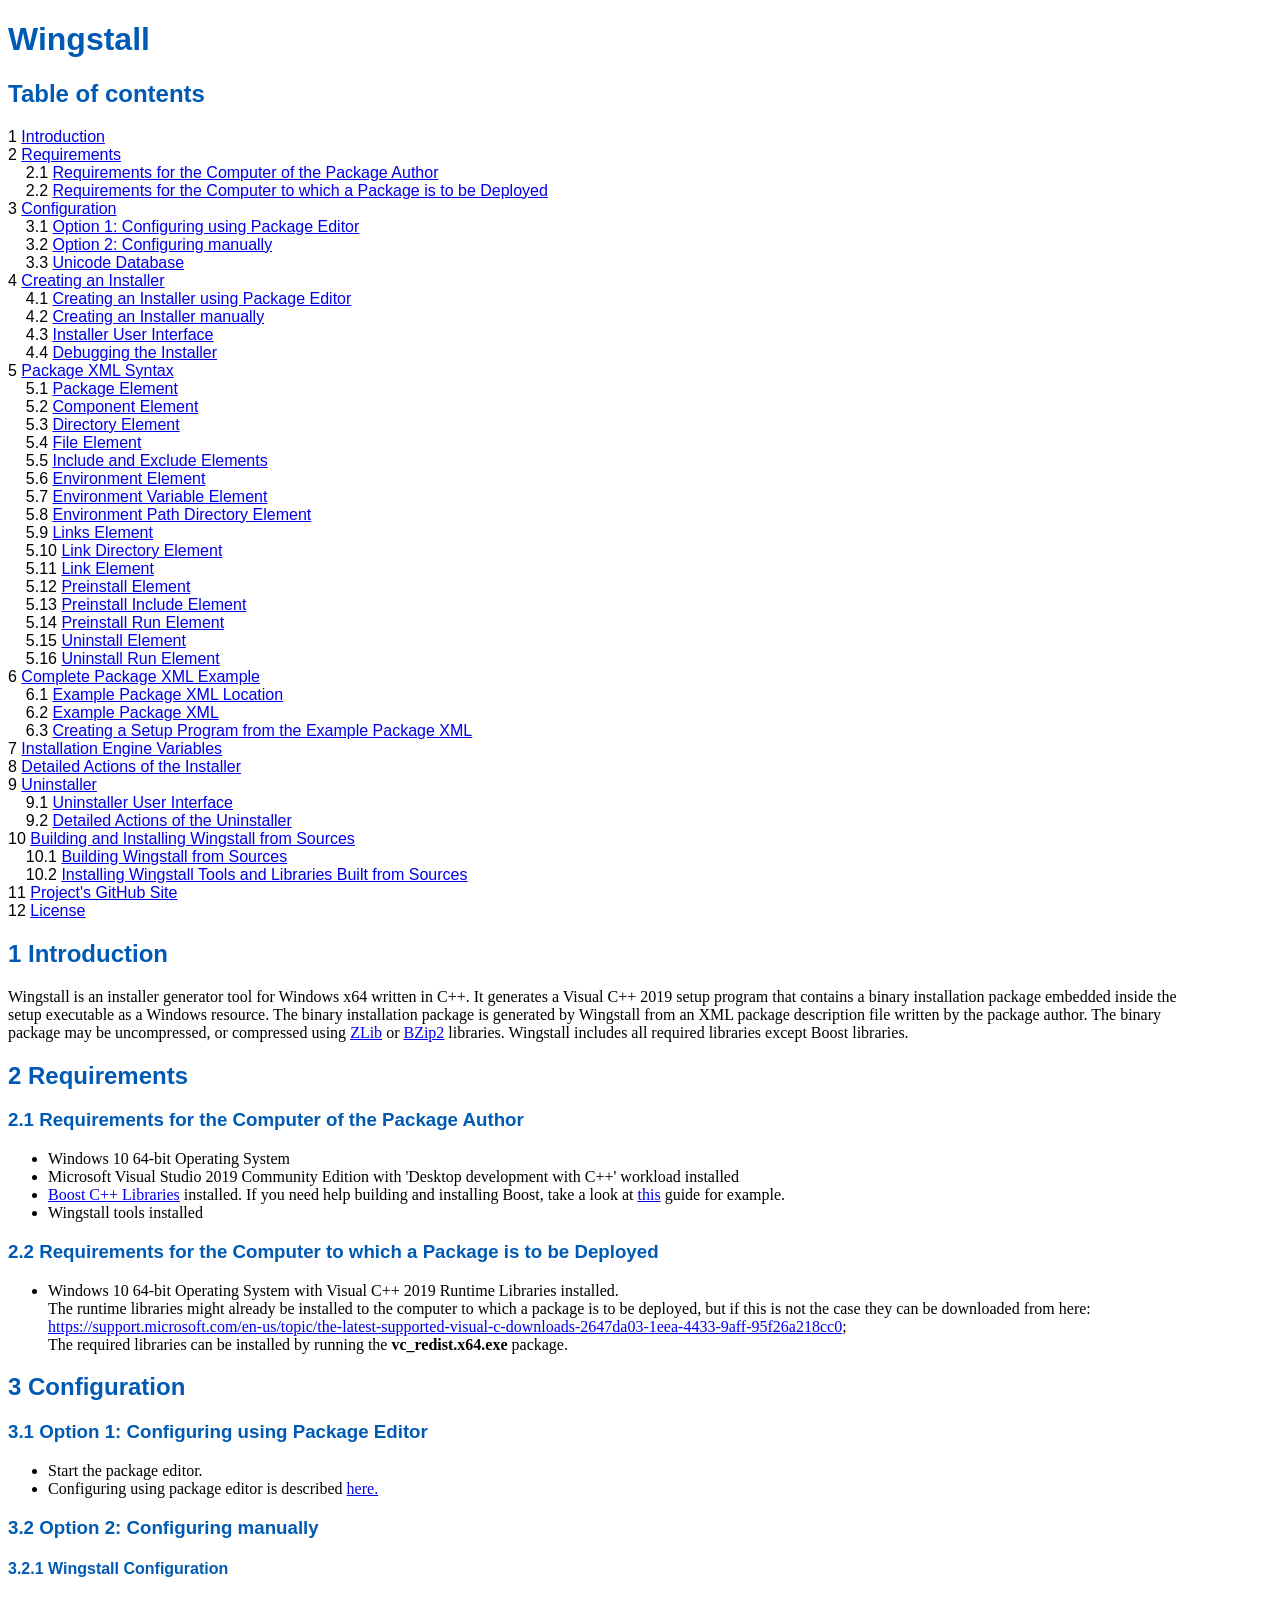
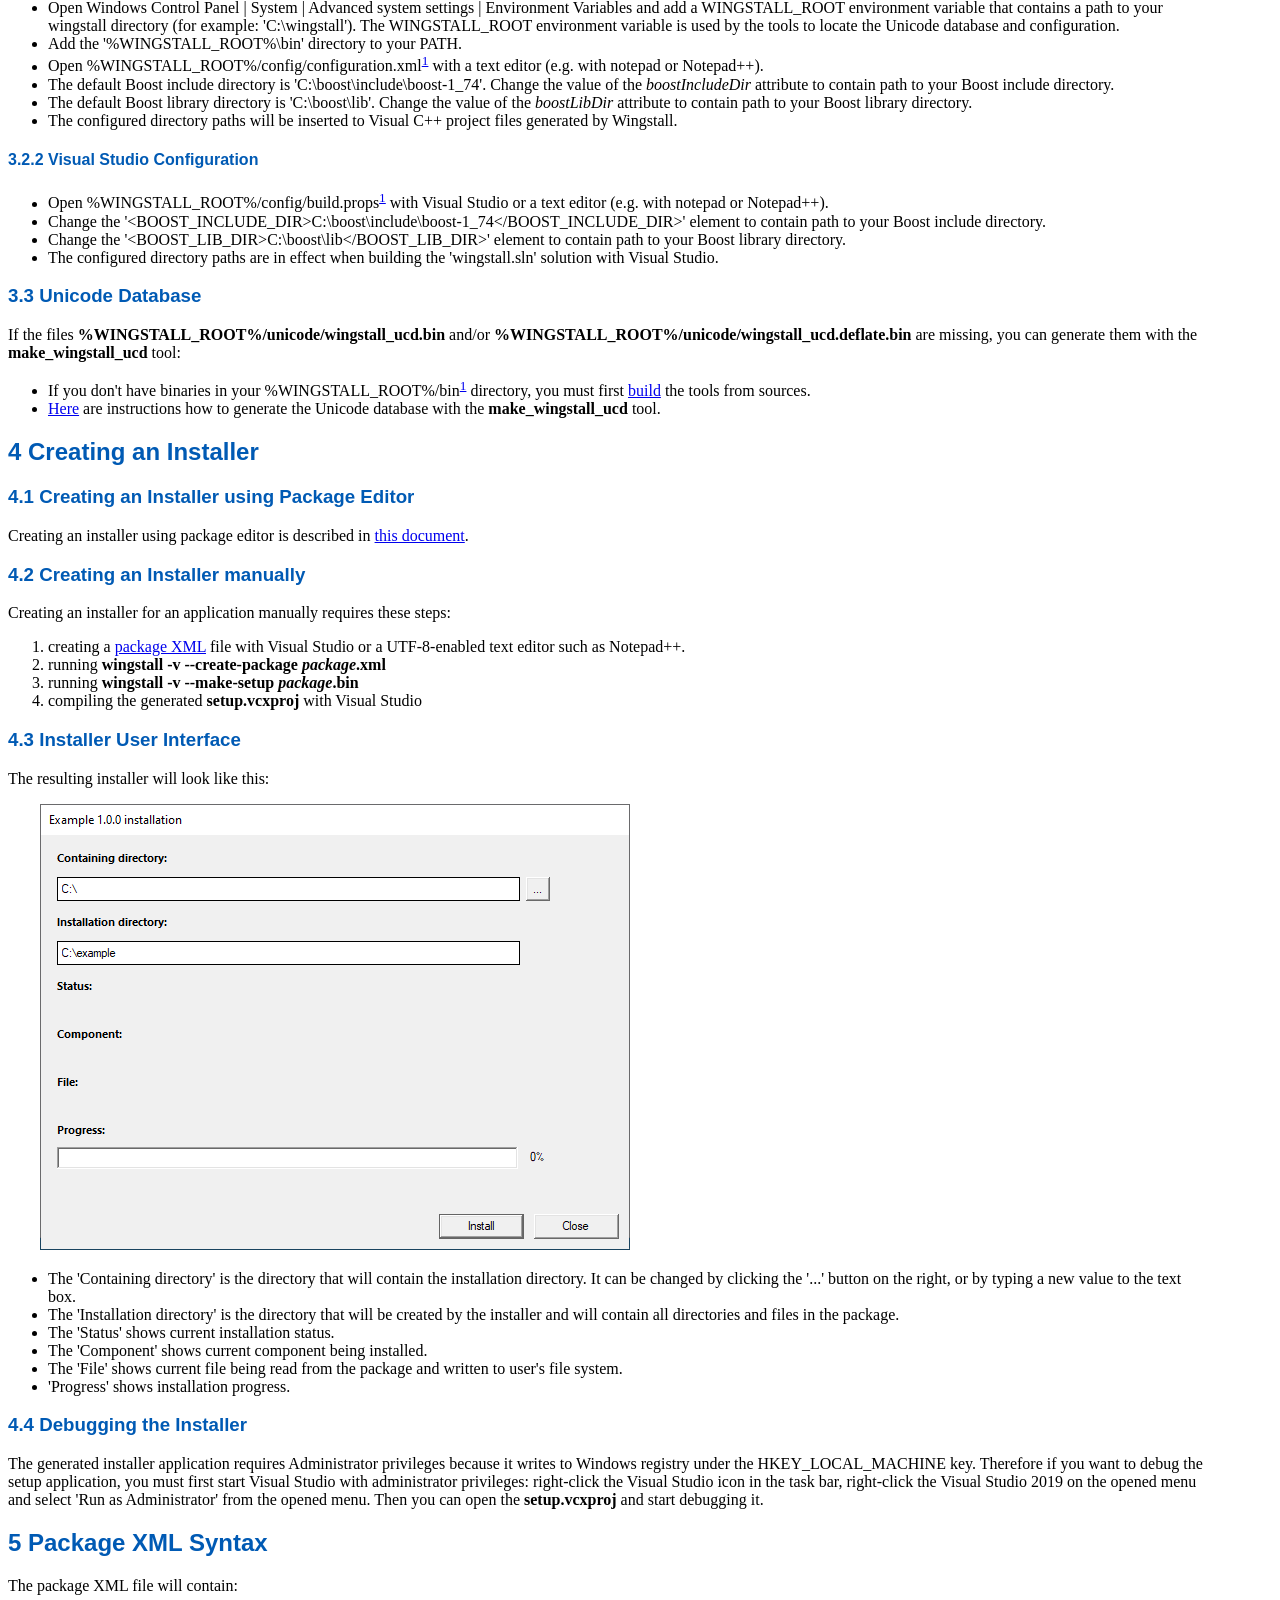
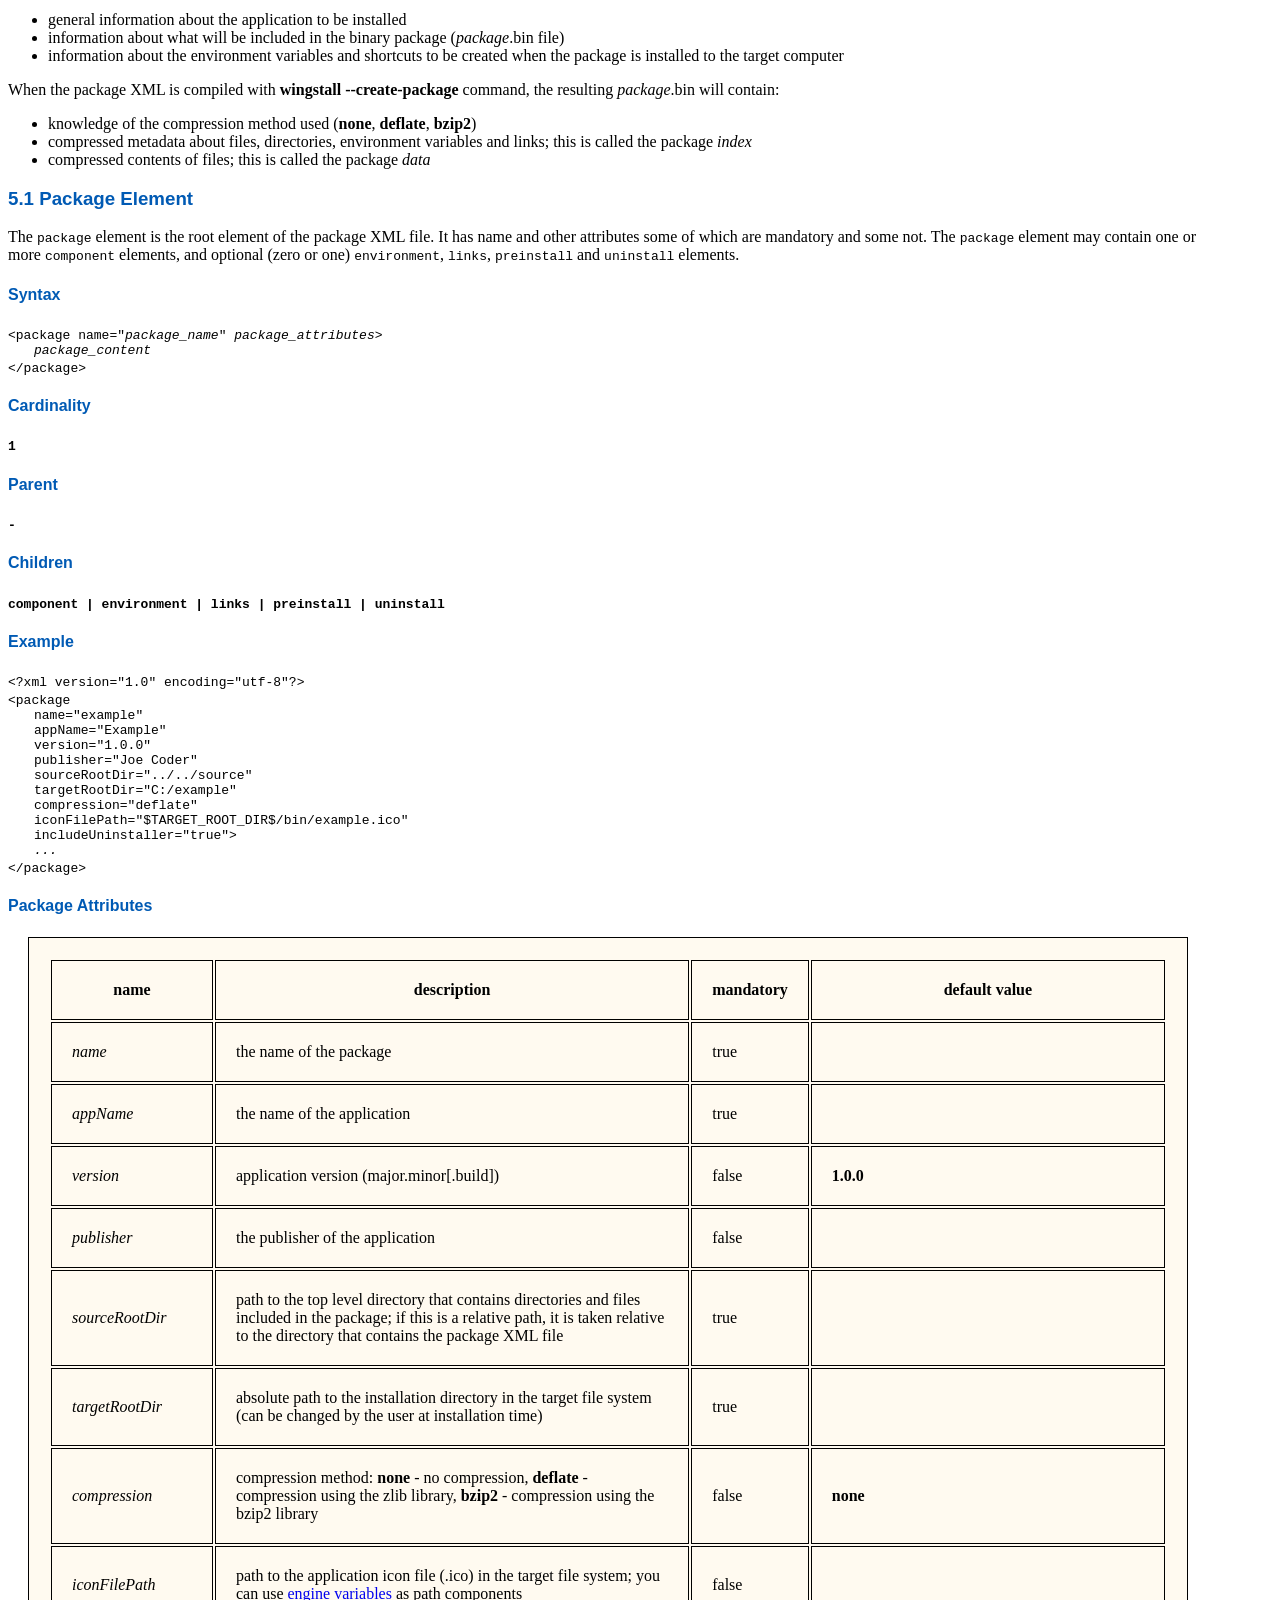
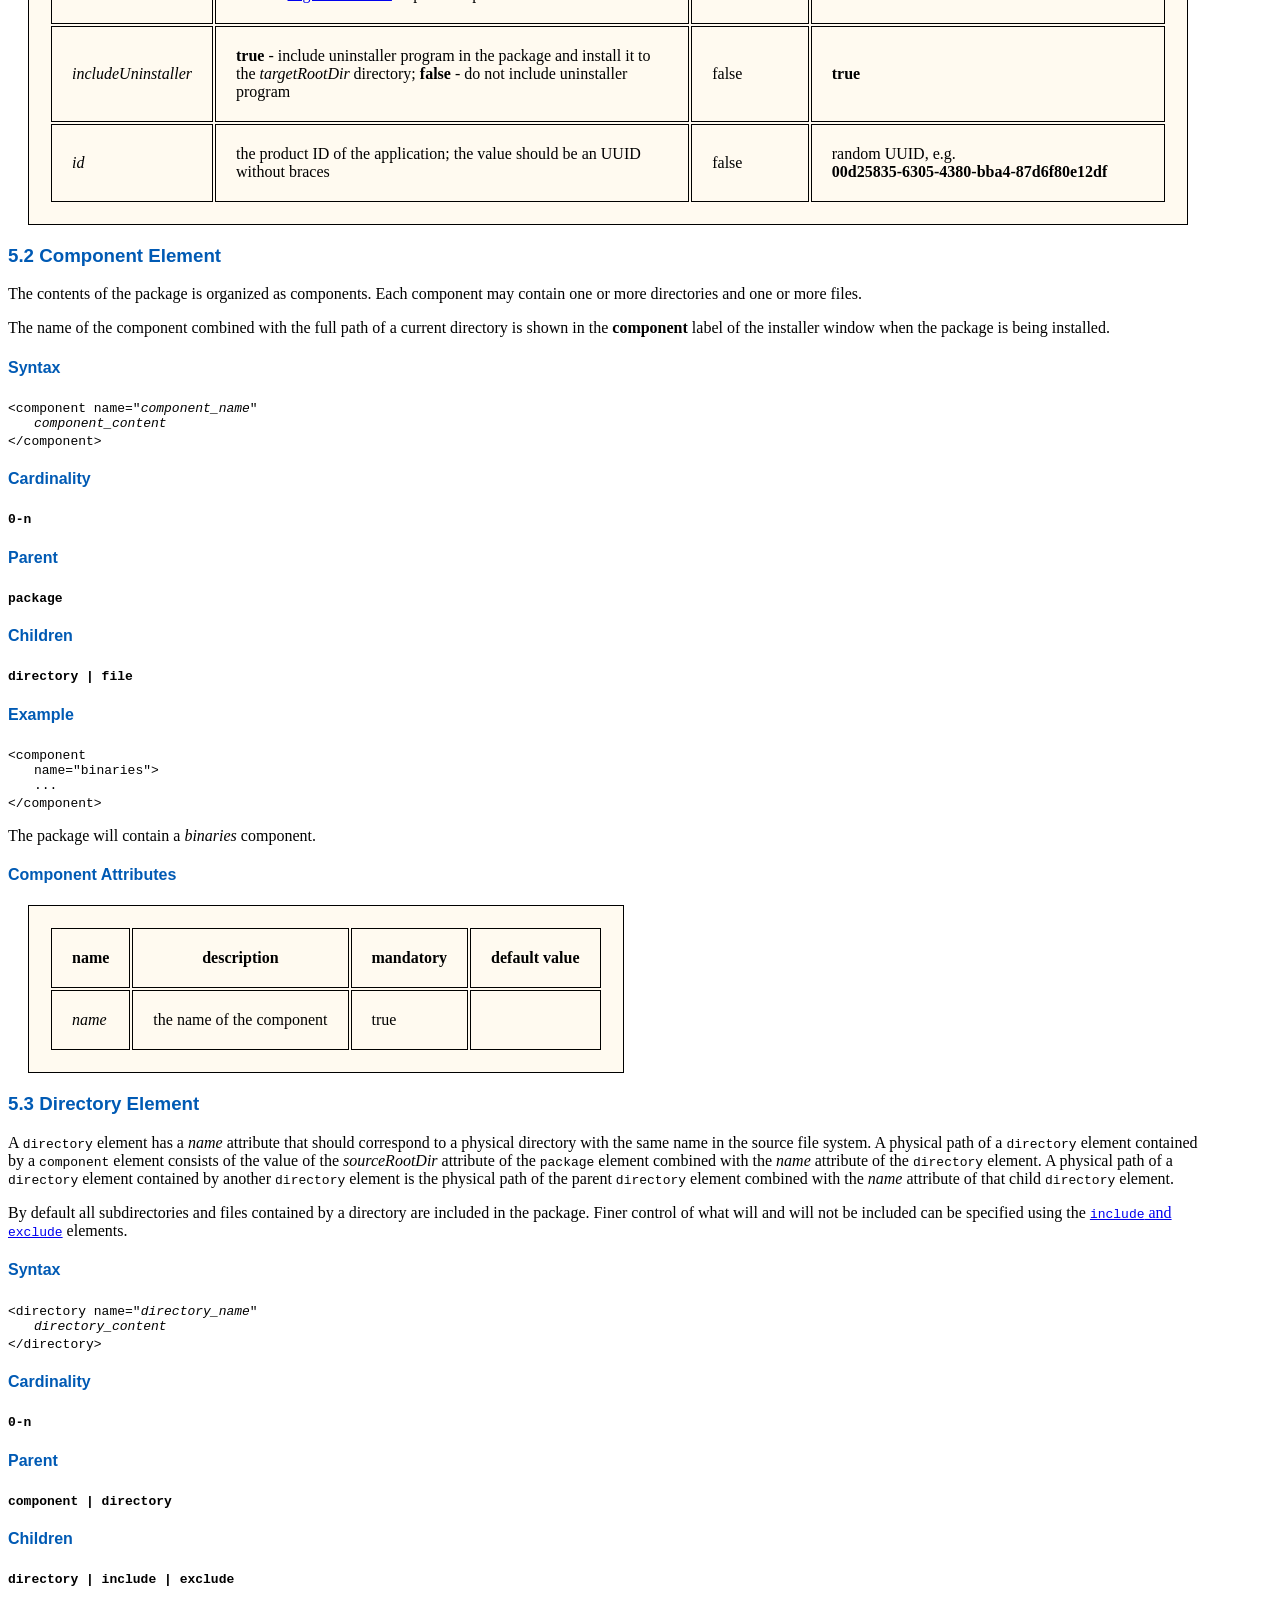
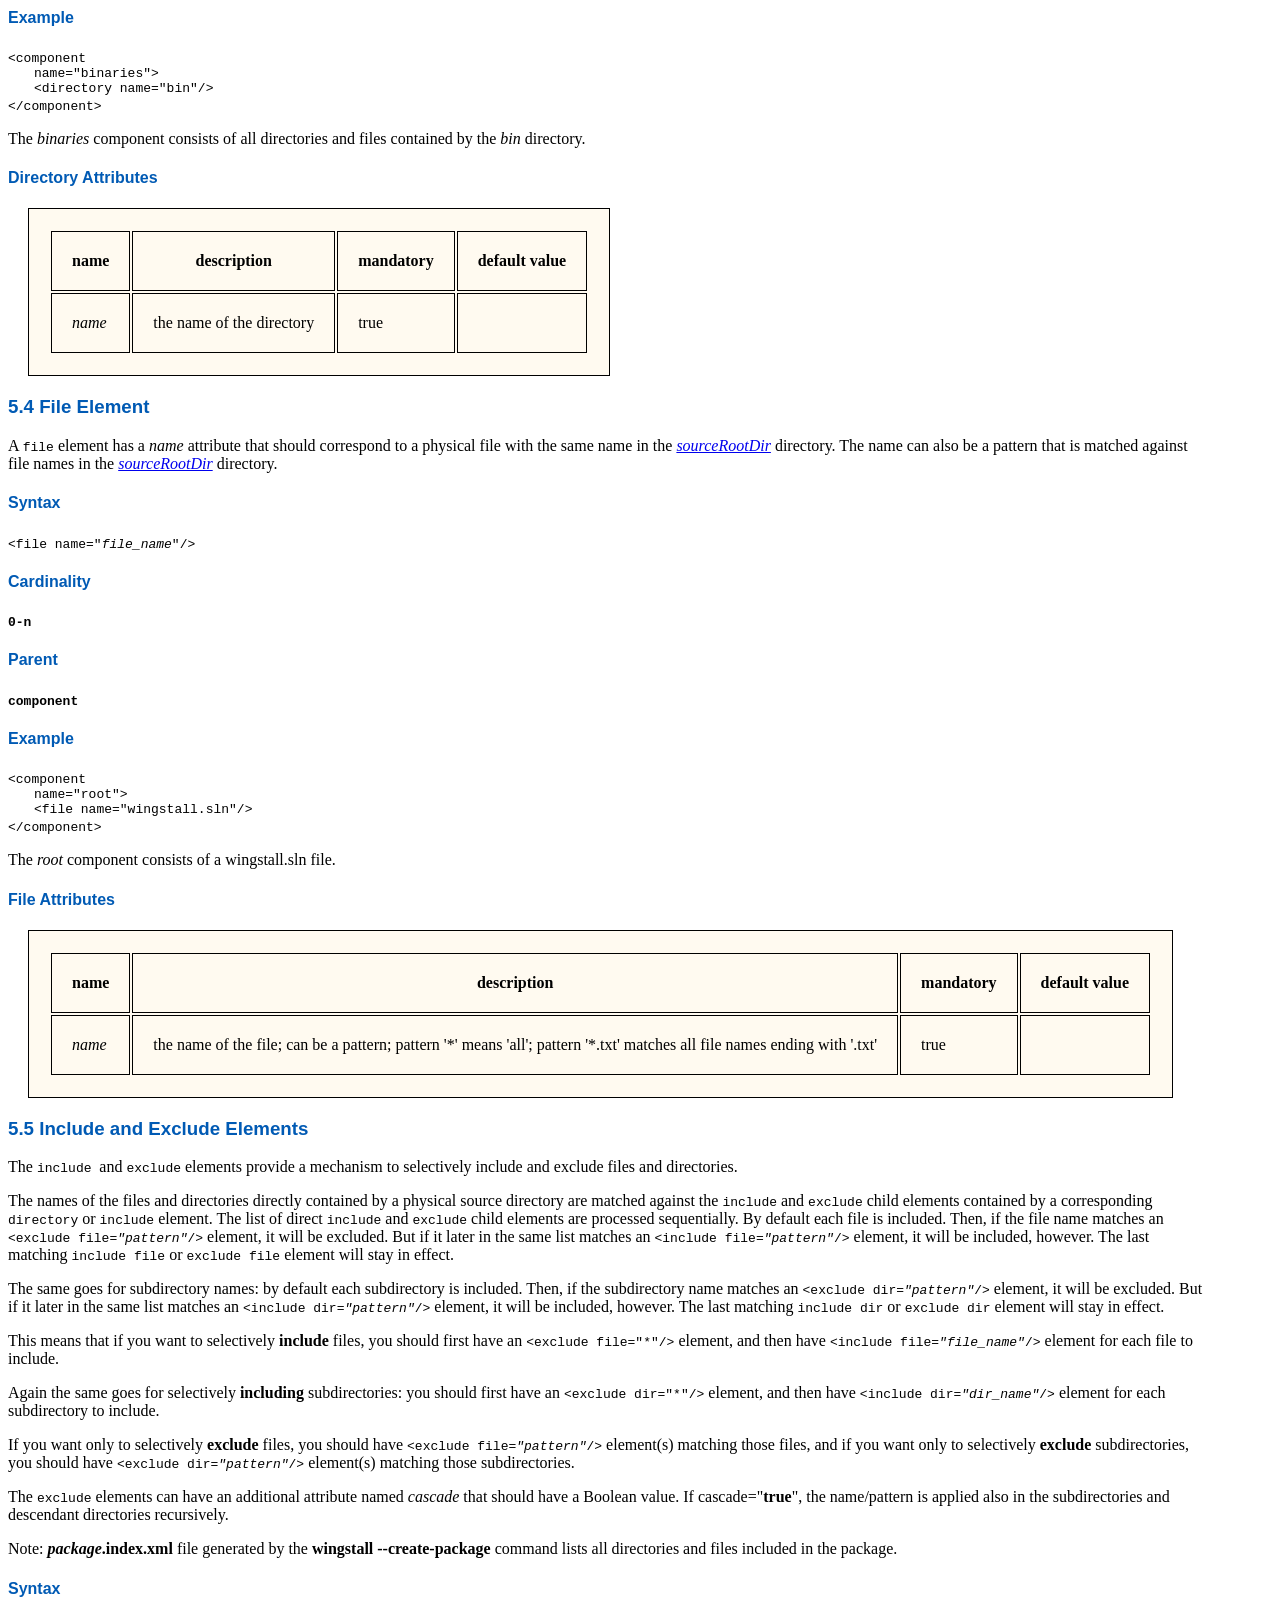
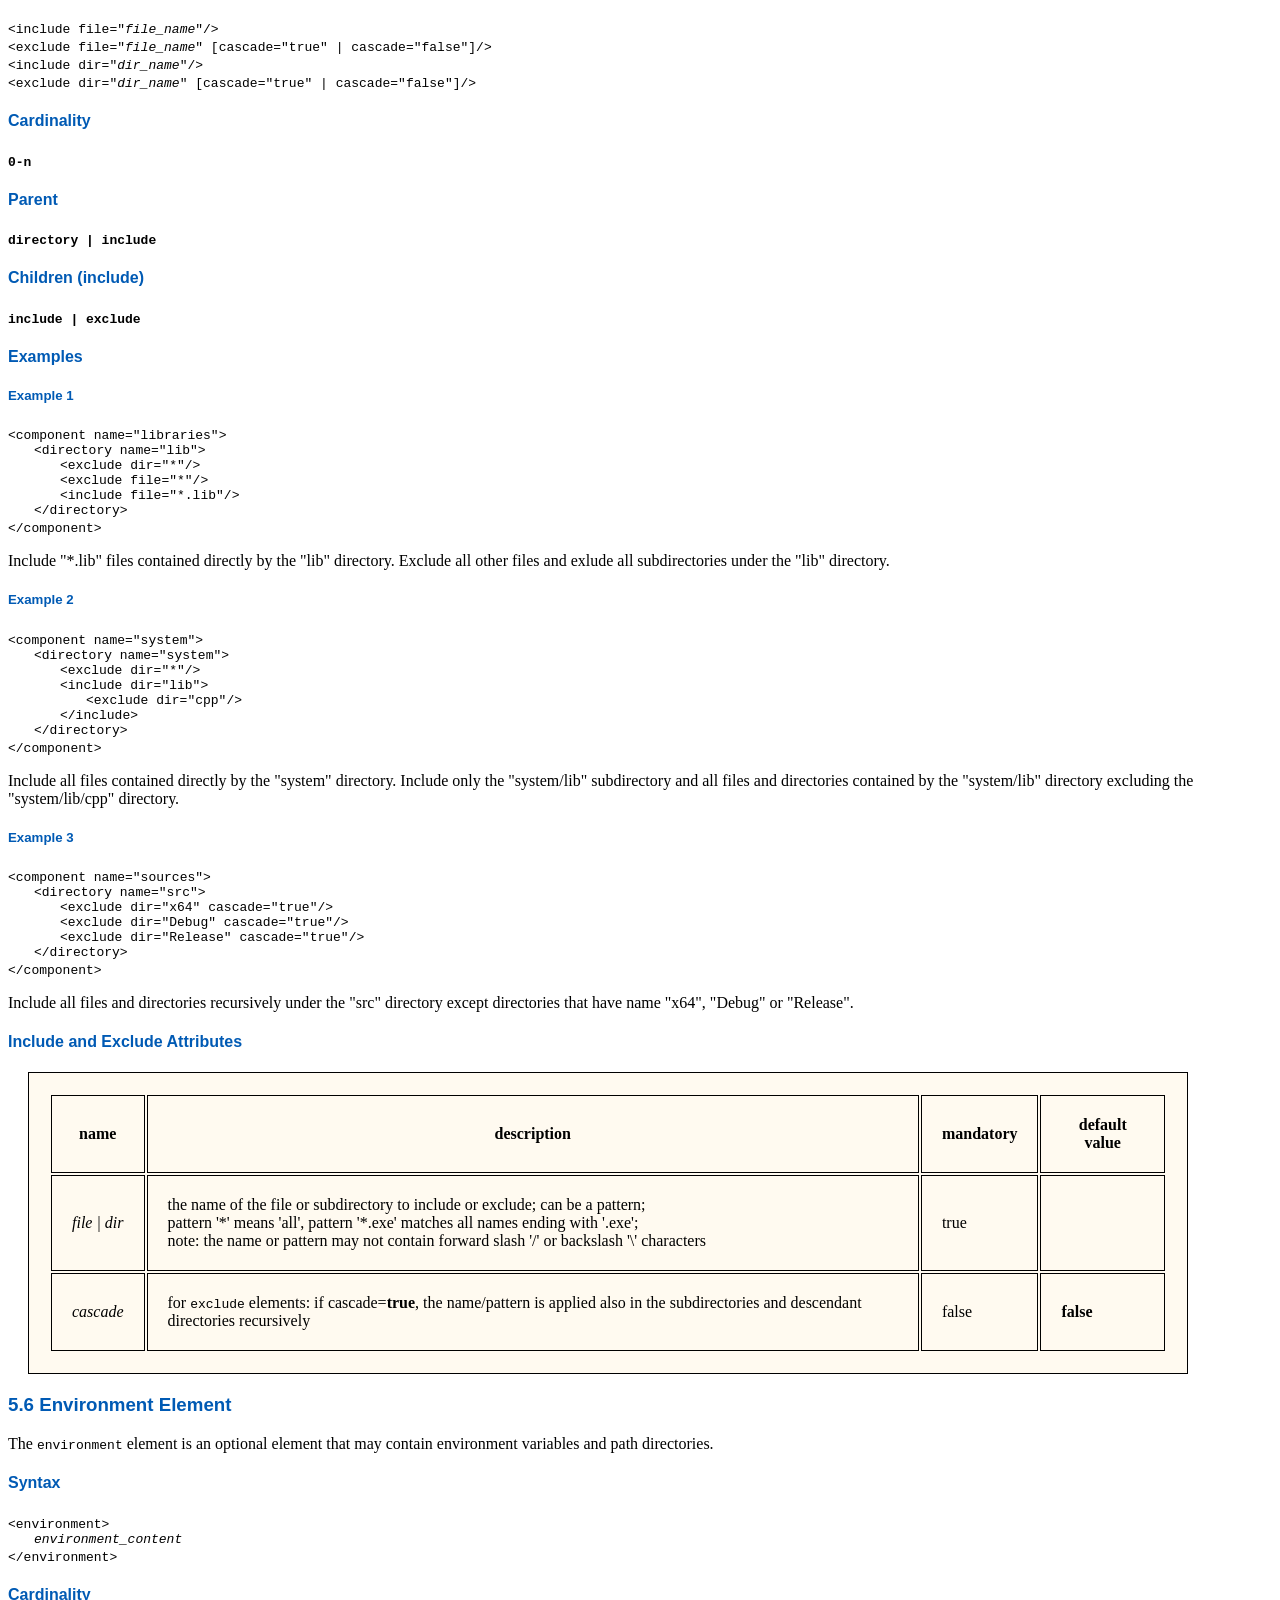
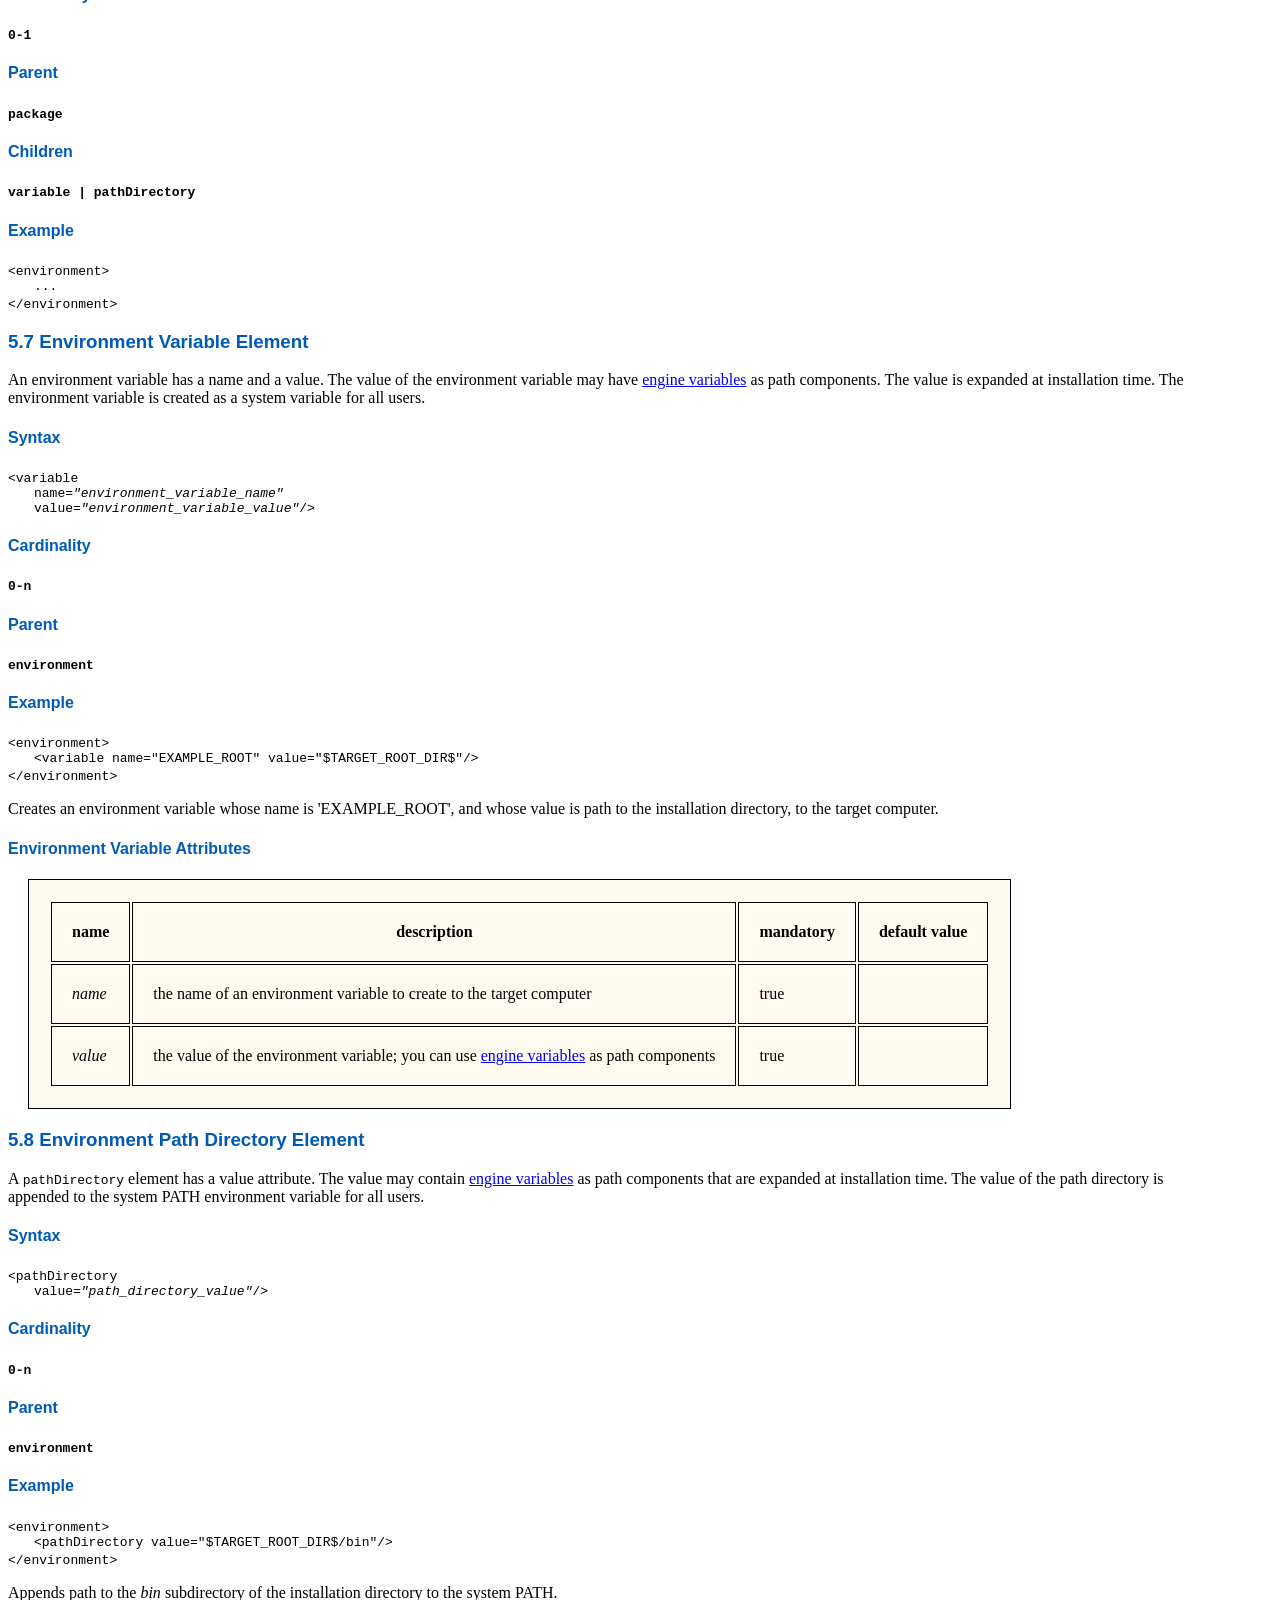
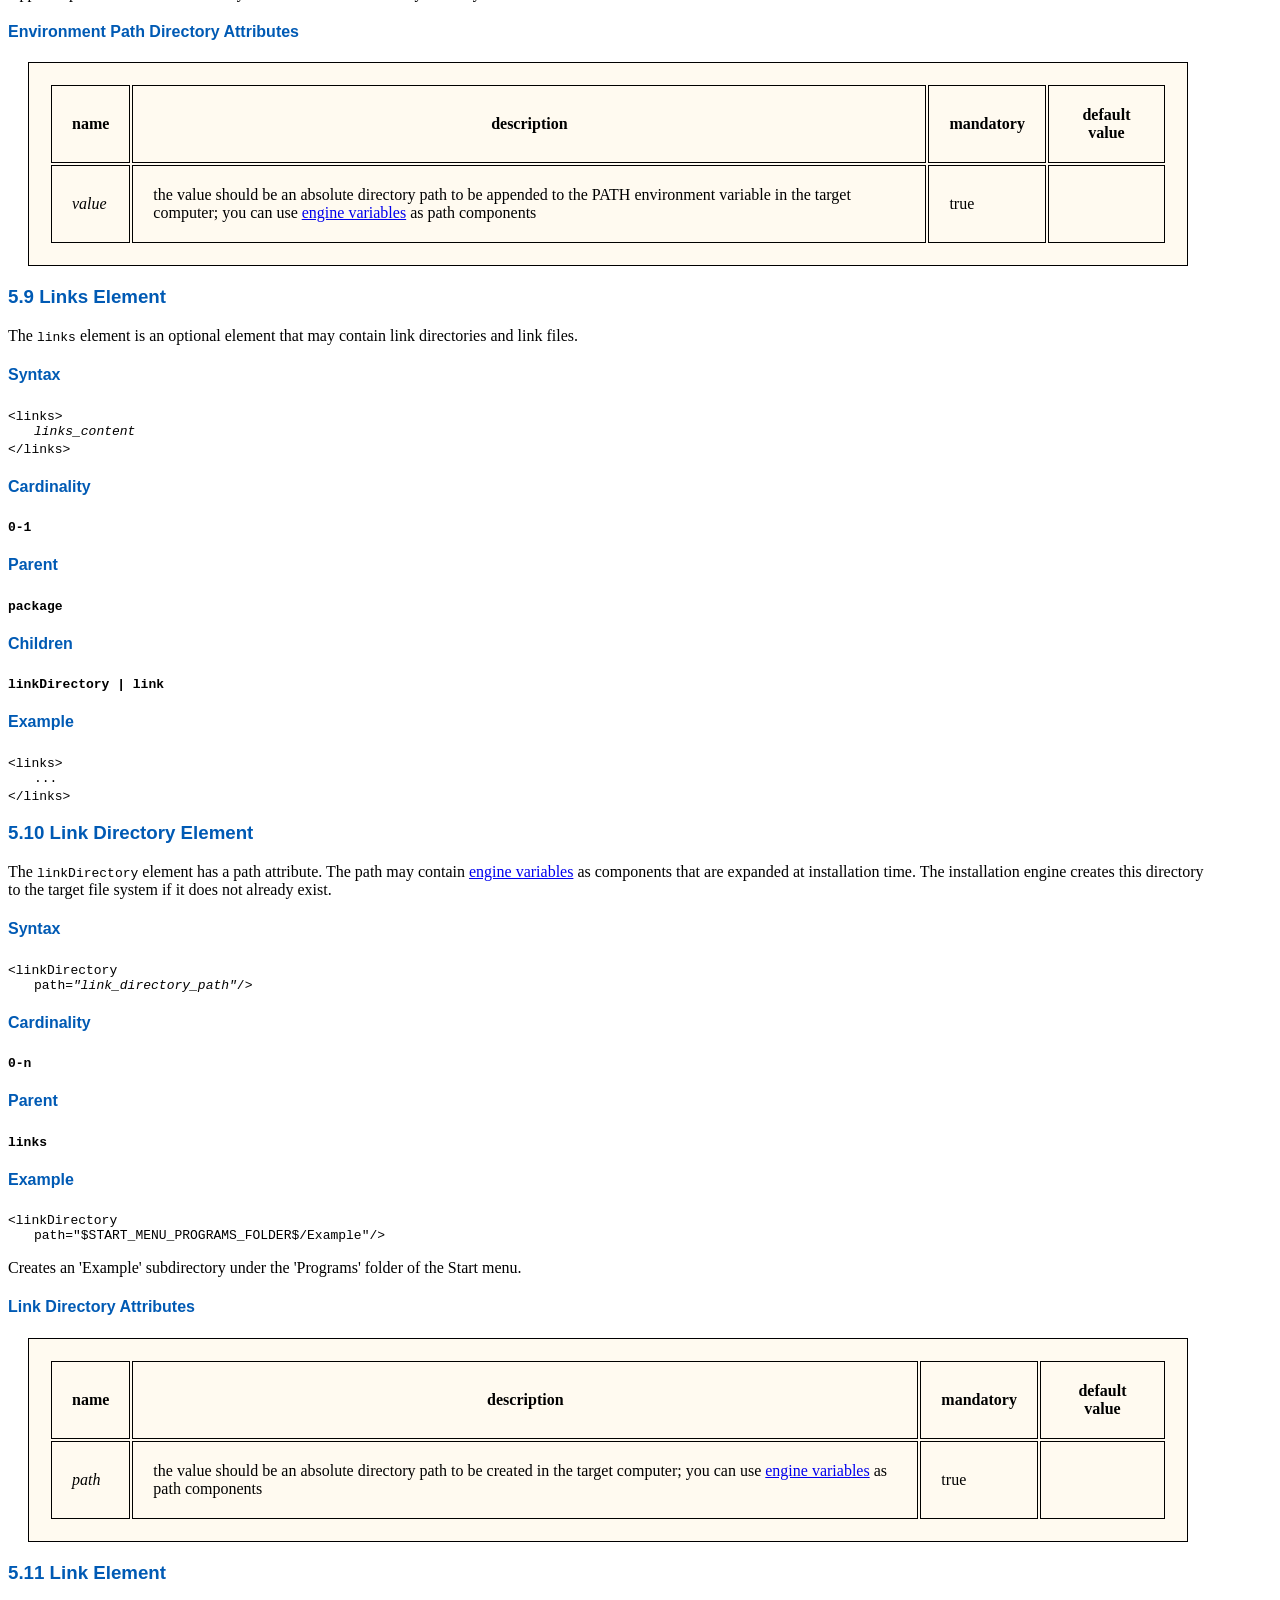
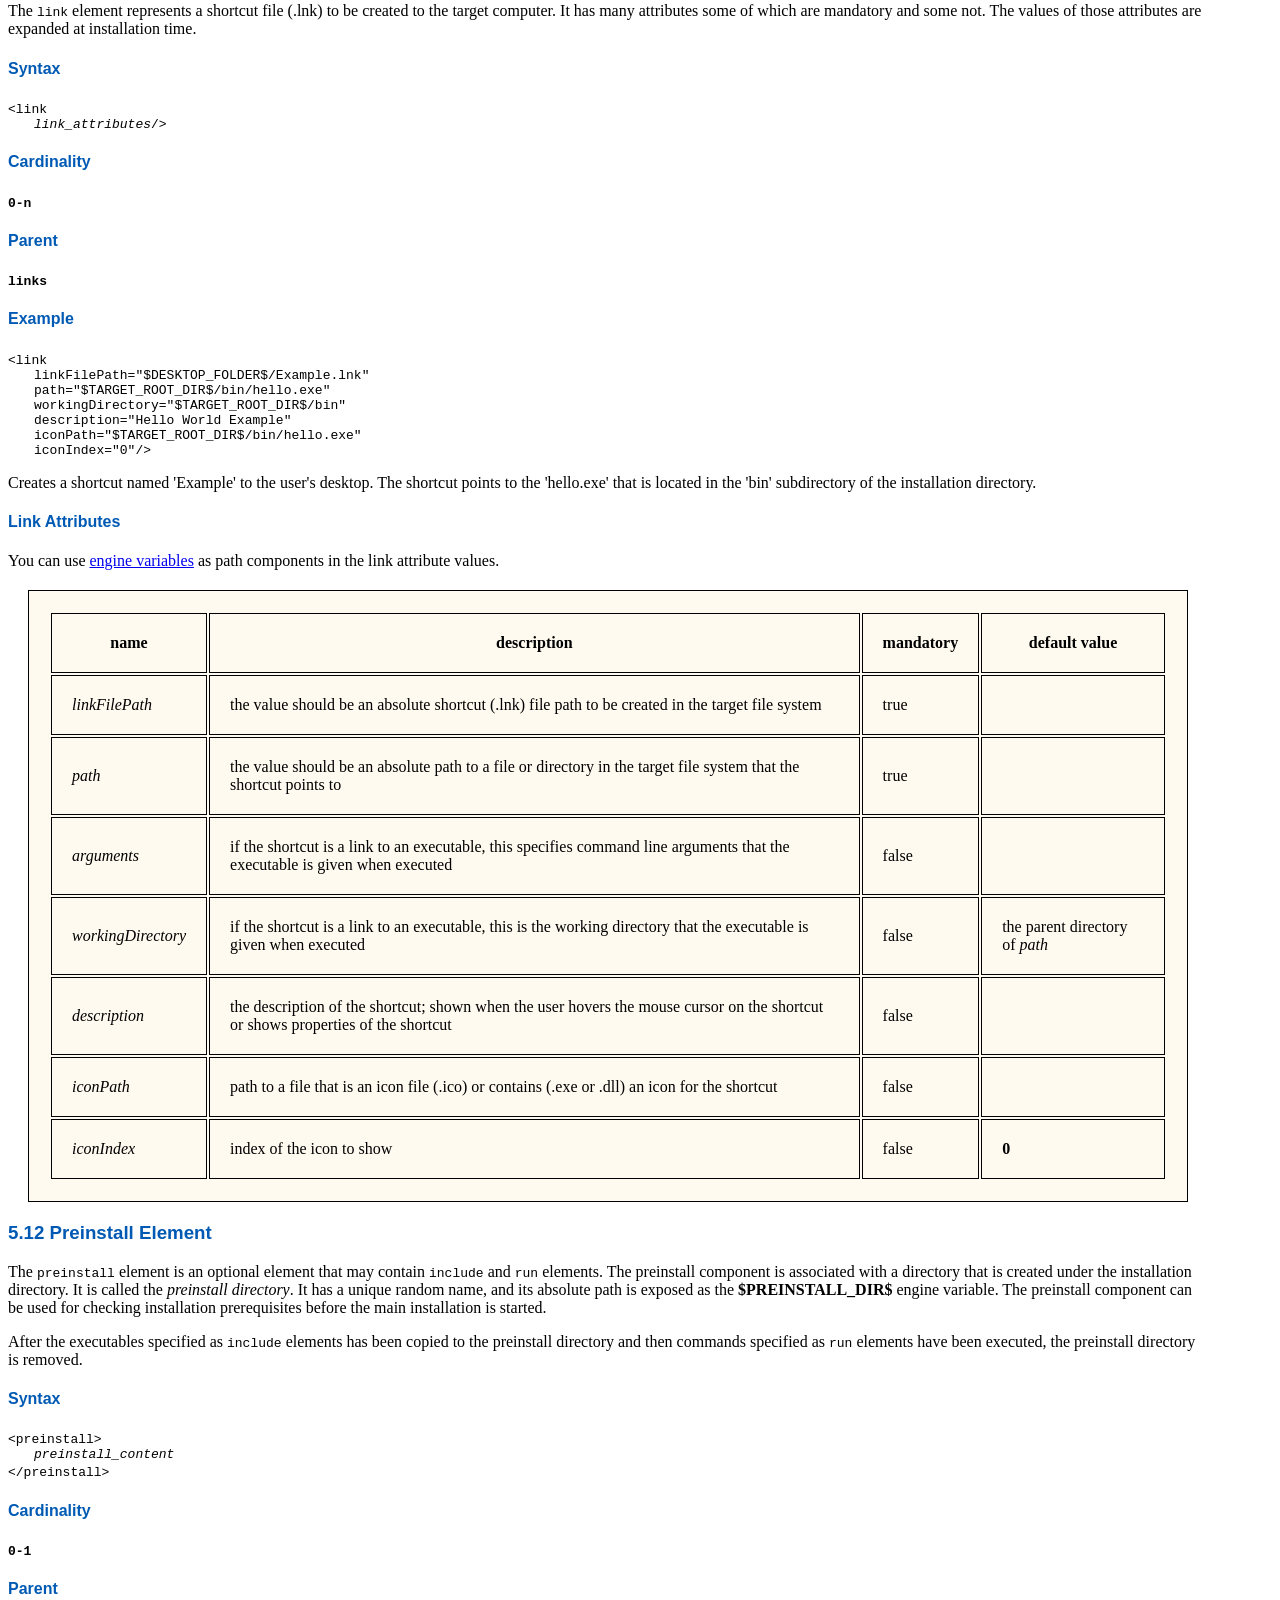
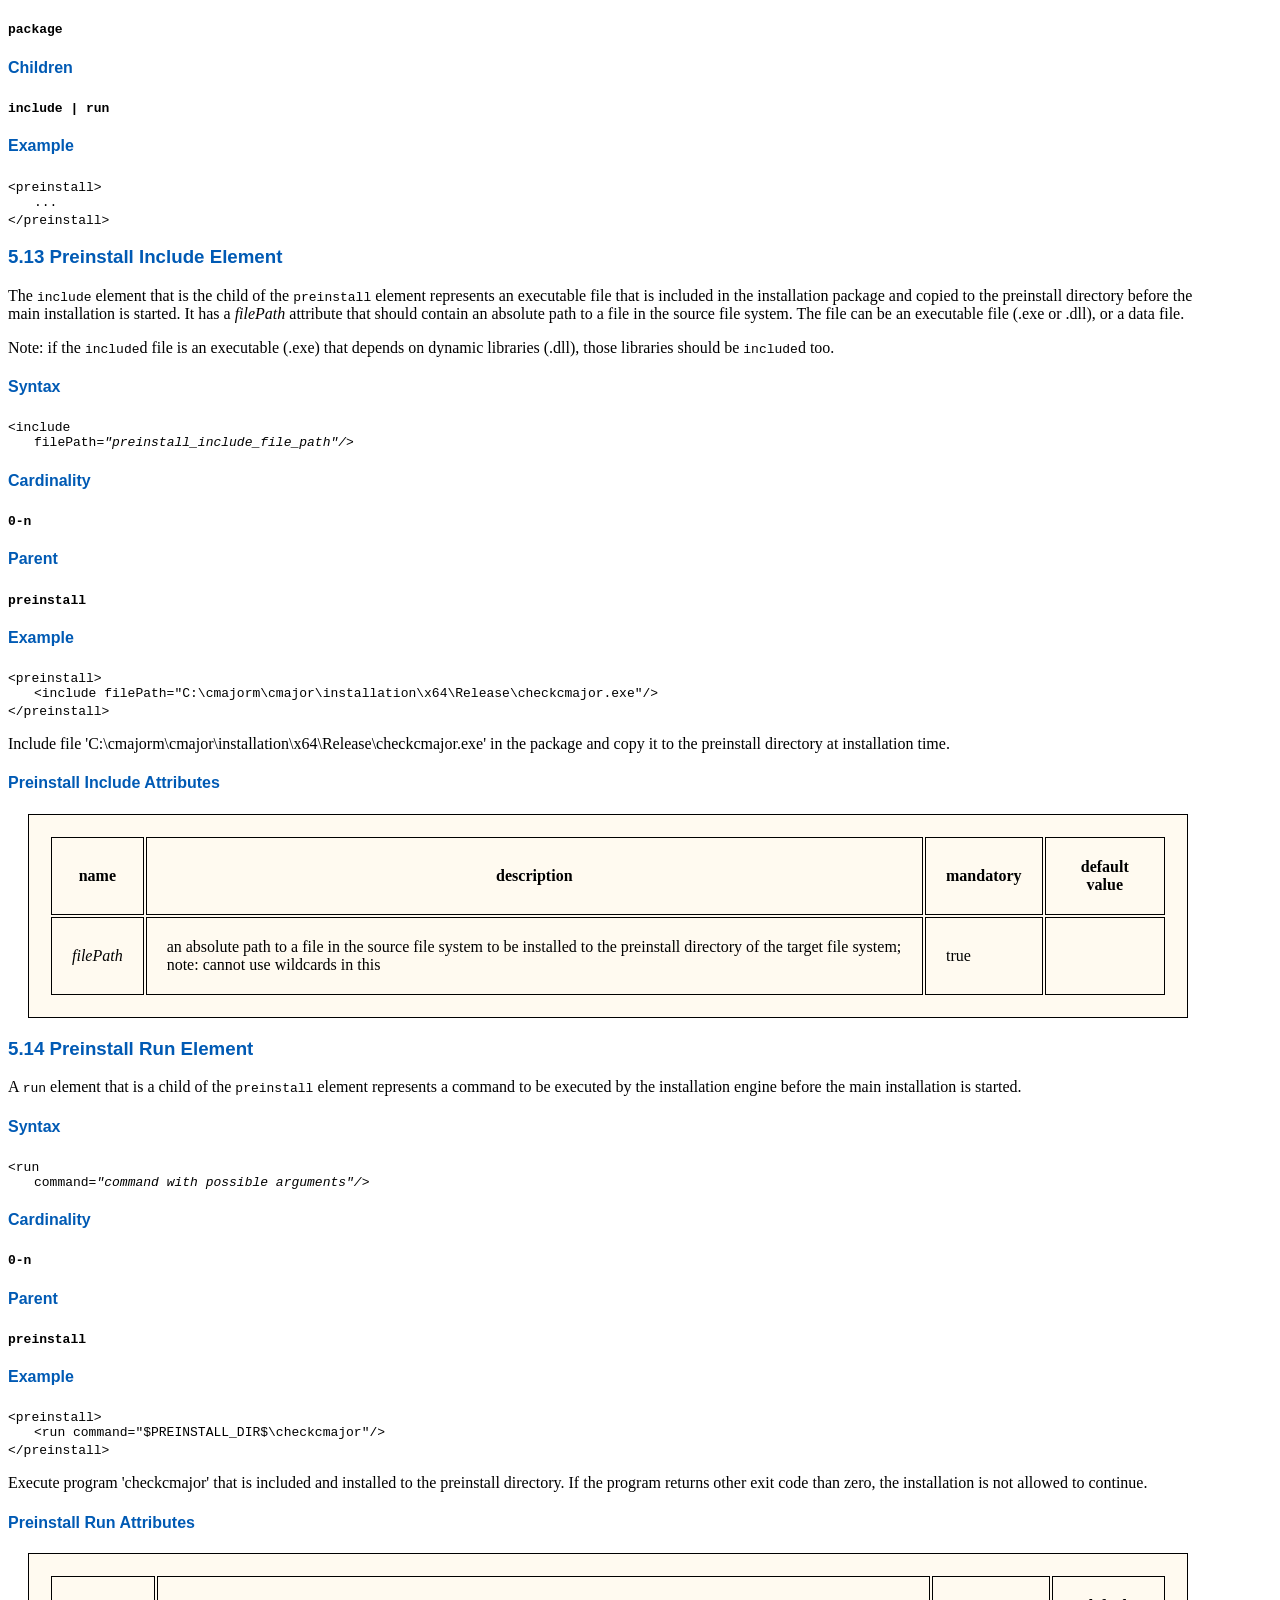
==== commit d38067b8: "setups" ====
--- a/doc/index.html
+++ b/doc/index.html
@@ -22,7 +22,7 @@
 		&nbsp;&nbsp;&nbsp;&nbsp;3.3 <a href="#ucd">Unicode Database</a><br />
 		4 <a href="#creating_installer">Creating an Installer</a><br />
 		&nbsp;&nbsp;&nbsp;&nbsp;4.1 <a href="#creating_installer_using_package_editor">Creating an Installer using Package Editor</a><br />
-		&nbsp;&nbsp;&nbsp;&nbsp;4.2 <a href="#creating_installer_manually">Creating an Installer Manually</a><br />
+		&nbsp;&nbsp;&nbsp;&nbsp;4.2 <a href="#creating_installer_manually">Creating an Installer manually</a><br />
 		&nbsp;&nbsp;&nbsp;&nbsp;4.3 <a href="#installer_ui">Installer User Interface</a><br />
 		&nbsp;&nbsp;&nbsp;&nbsp;4.4 <a href="#debugging">Debugging the Installer</a><br />
 		5 <a href="#package_xml_syntax">Package XML Syntax</a><br />
@@ -153,7 +153,7 @@
 		Creating an installer using package editor is described in <a href="package_editor.html">this document</a>.
 	</p>
 
-	<h3 id="creating_installer_manually">4.2 Creating an Installer Manually</h3>
+	<h3 id="creating_installer_manually">4.2 Creating an Installer manually</h3>
 	
 	<p>
 		Creating an installer for an application manually requires these steps:
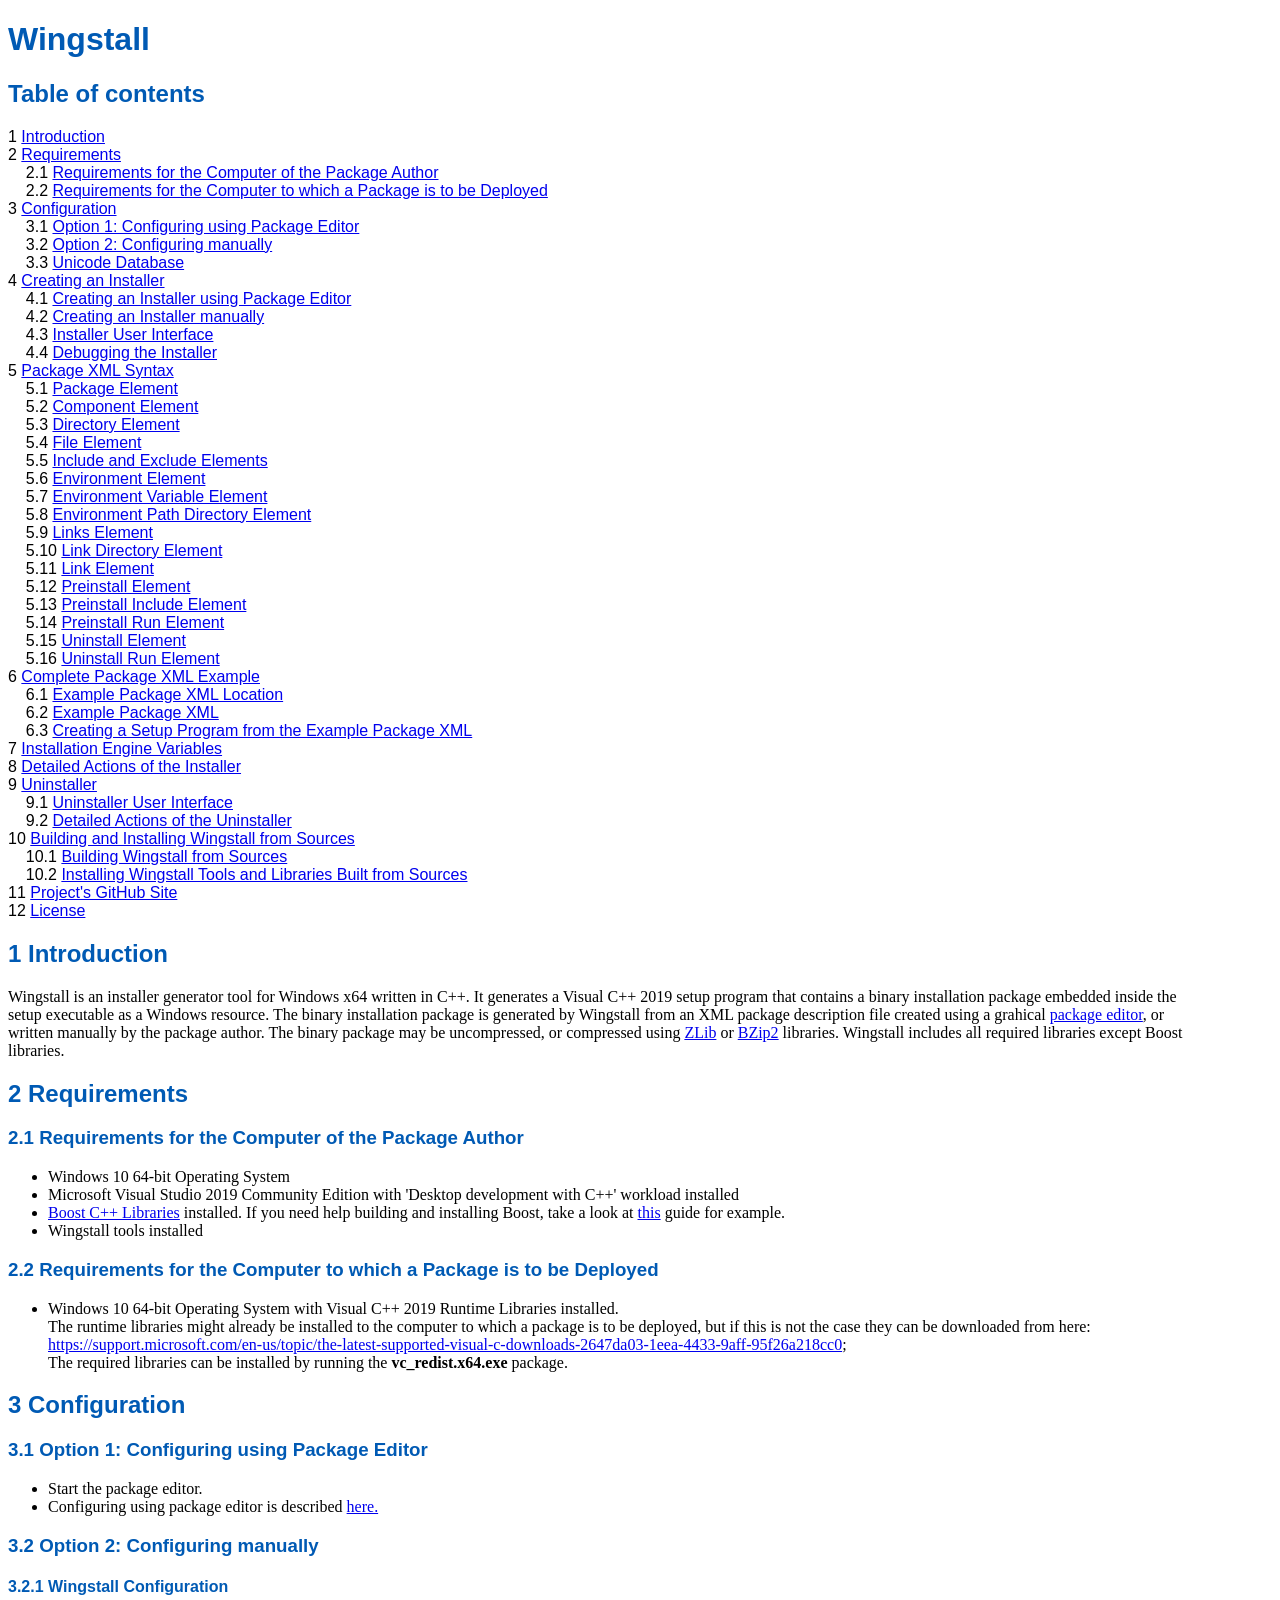
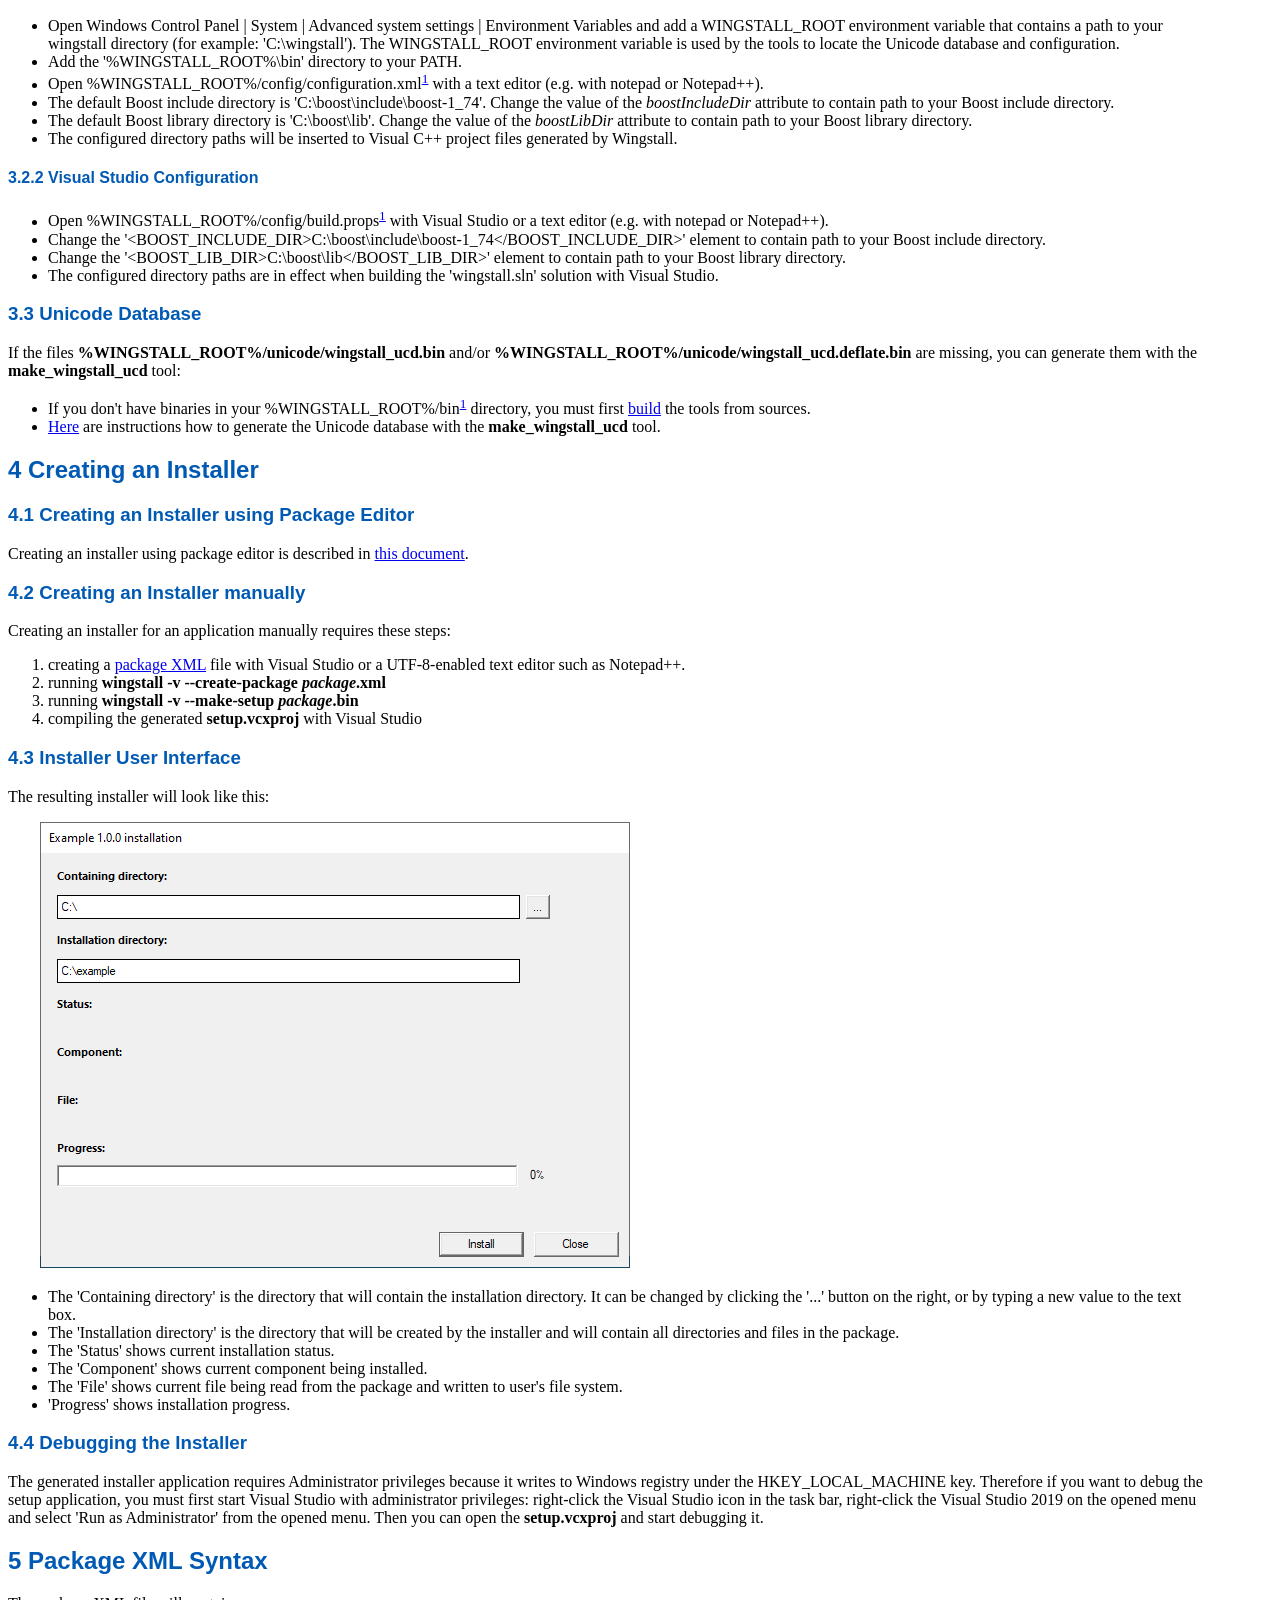
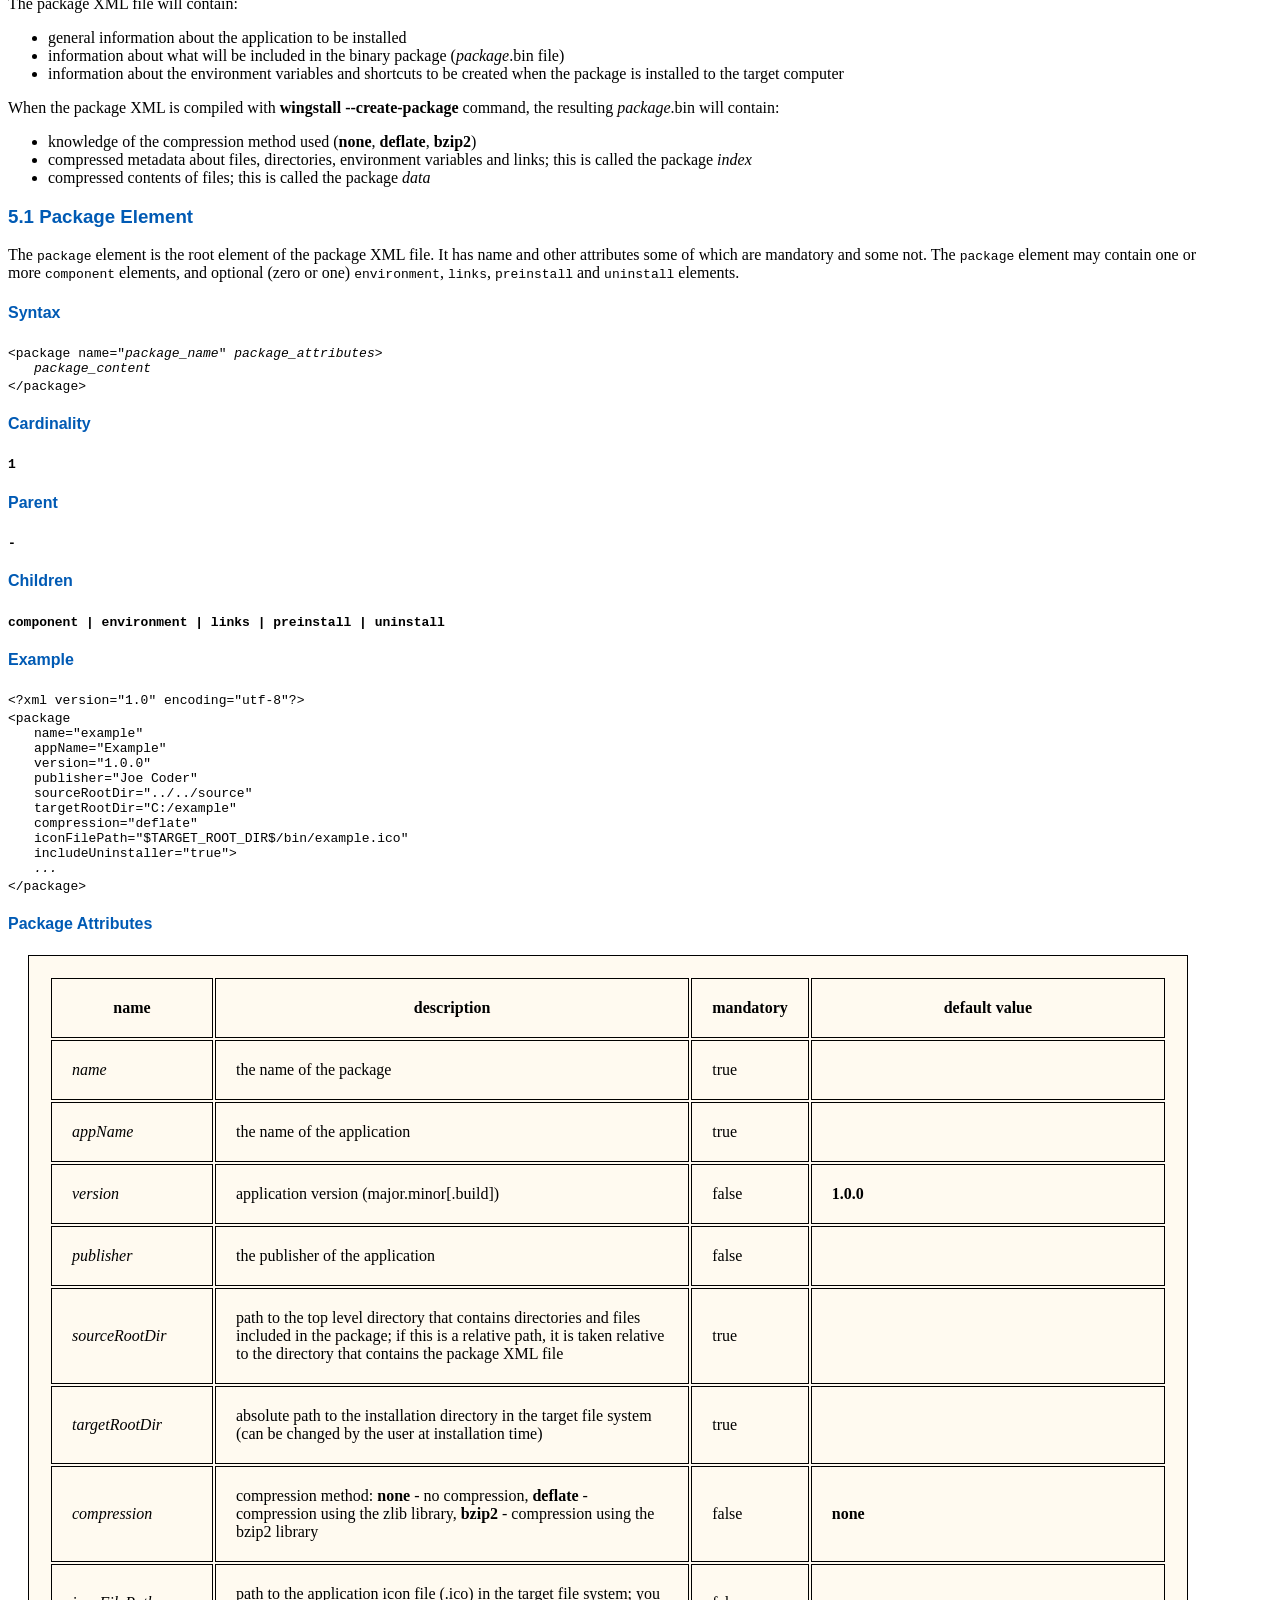
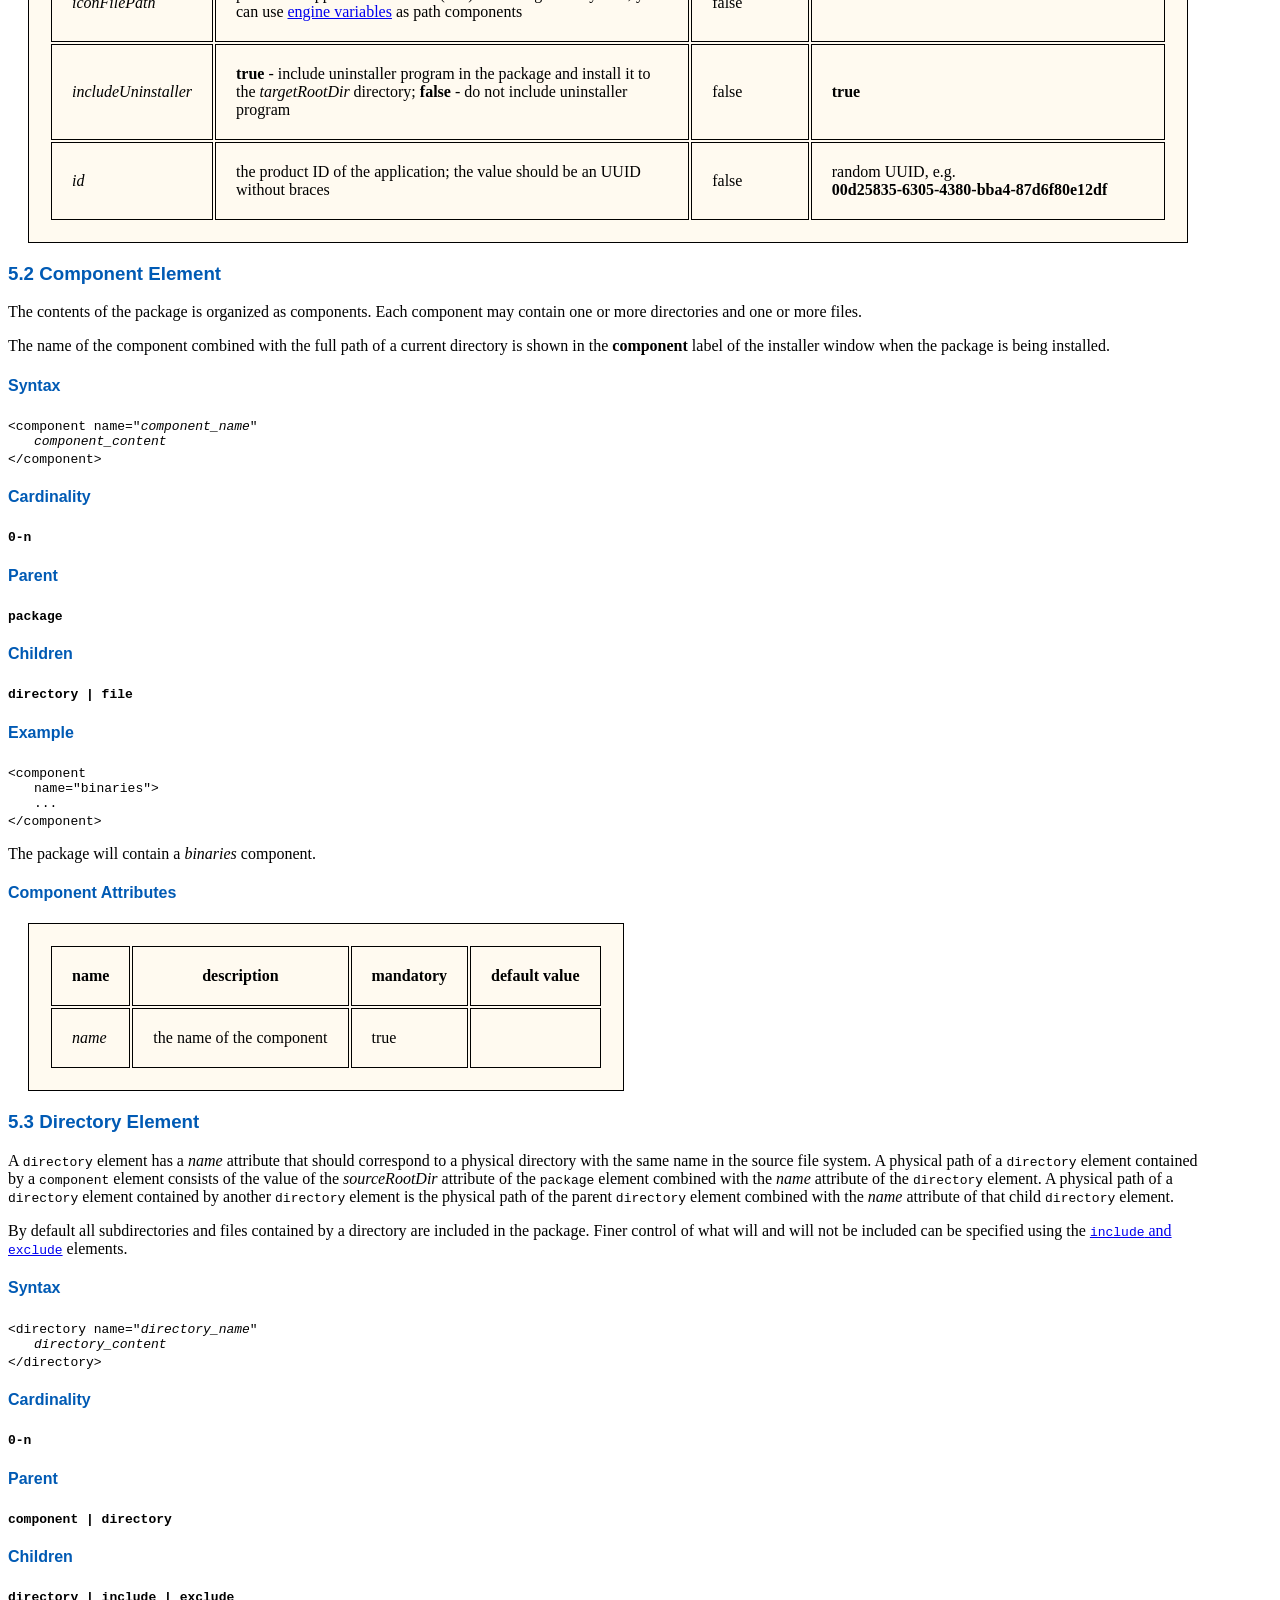
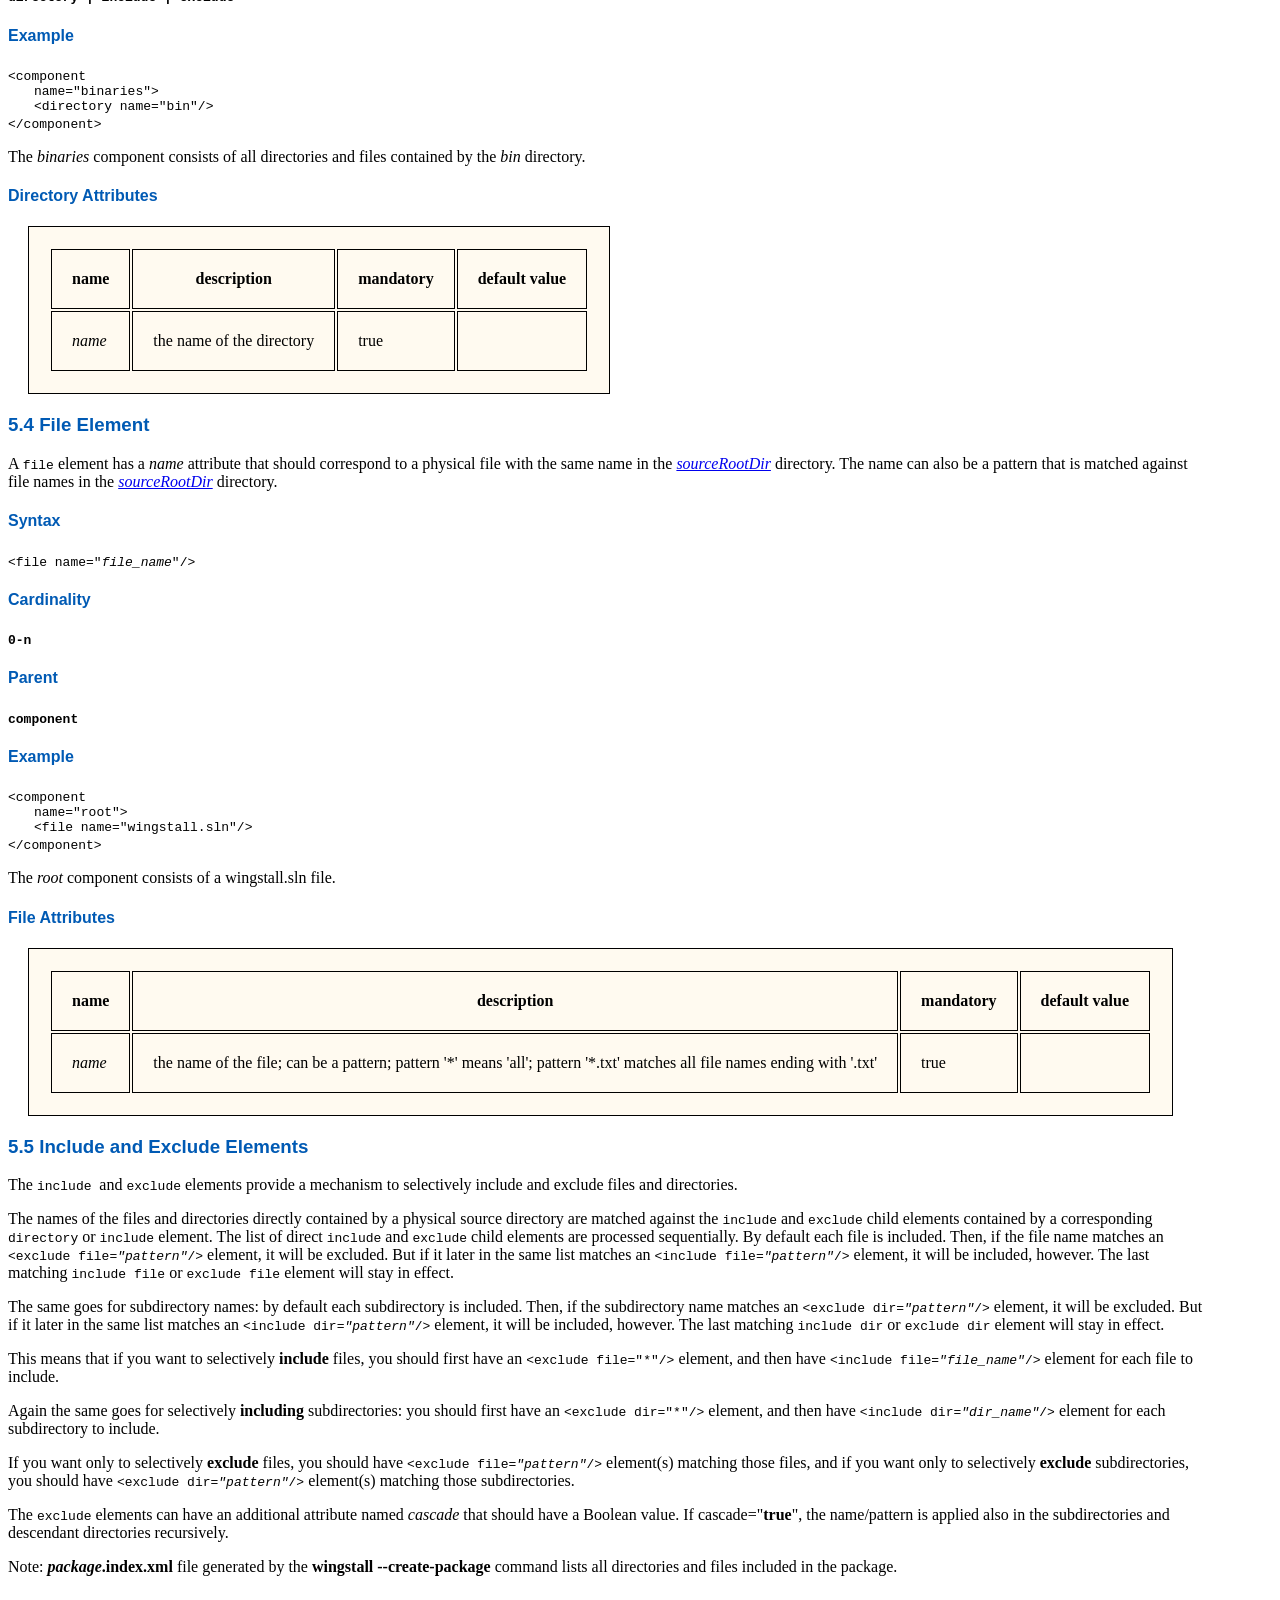
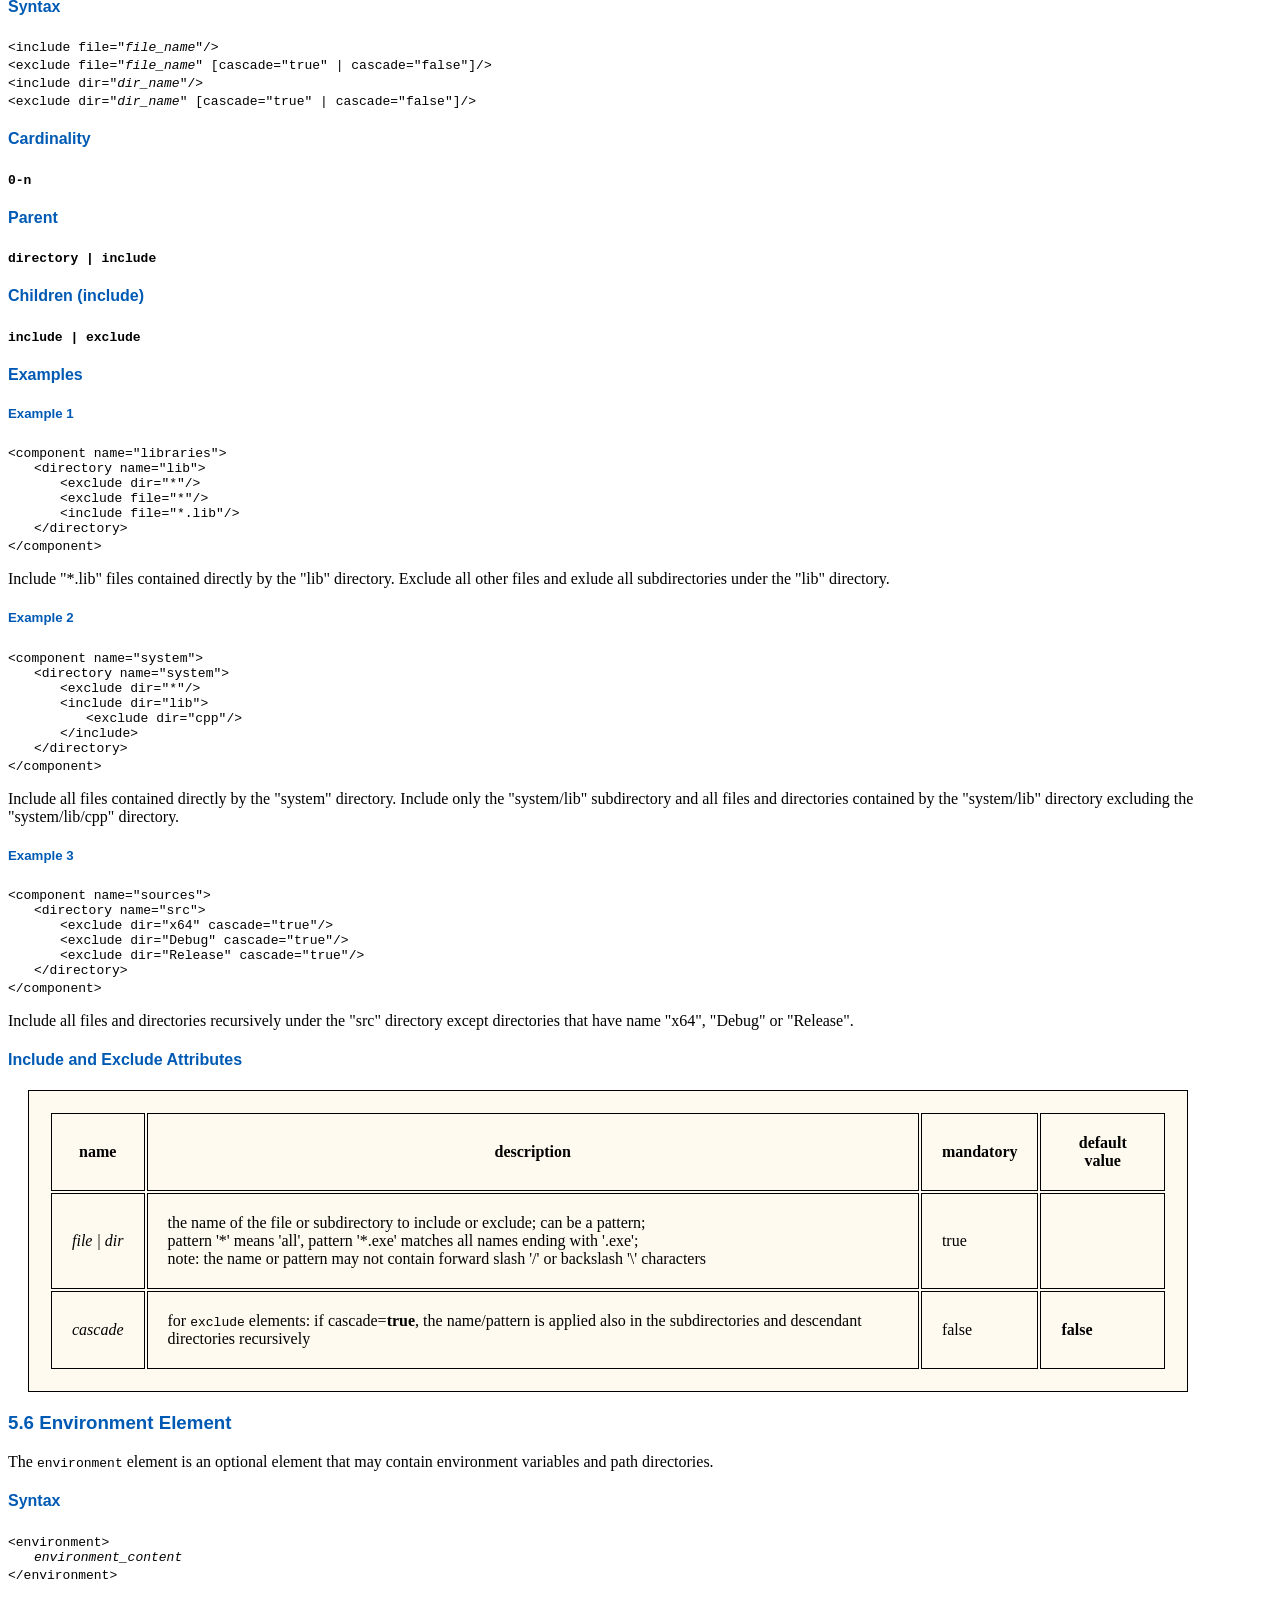
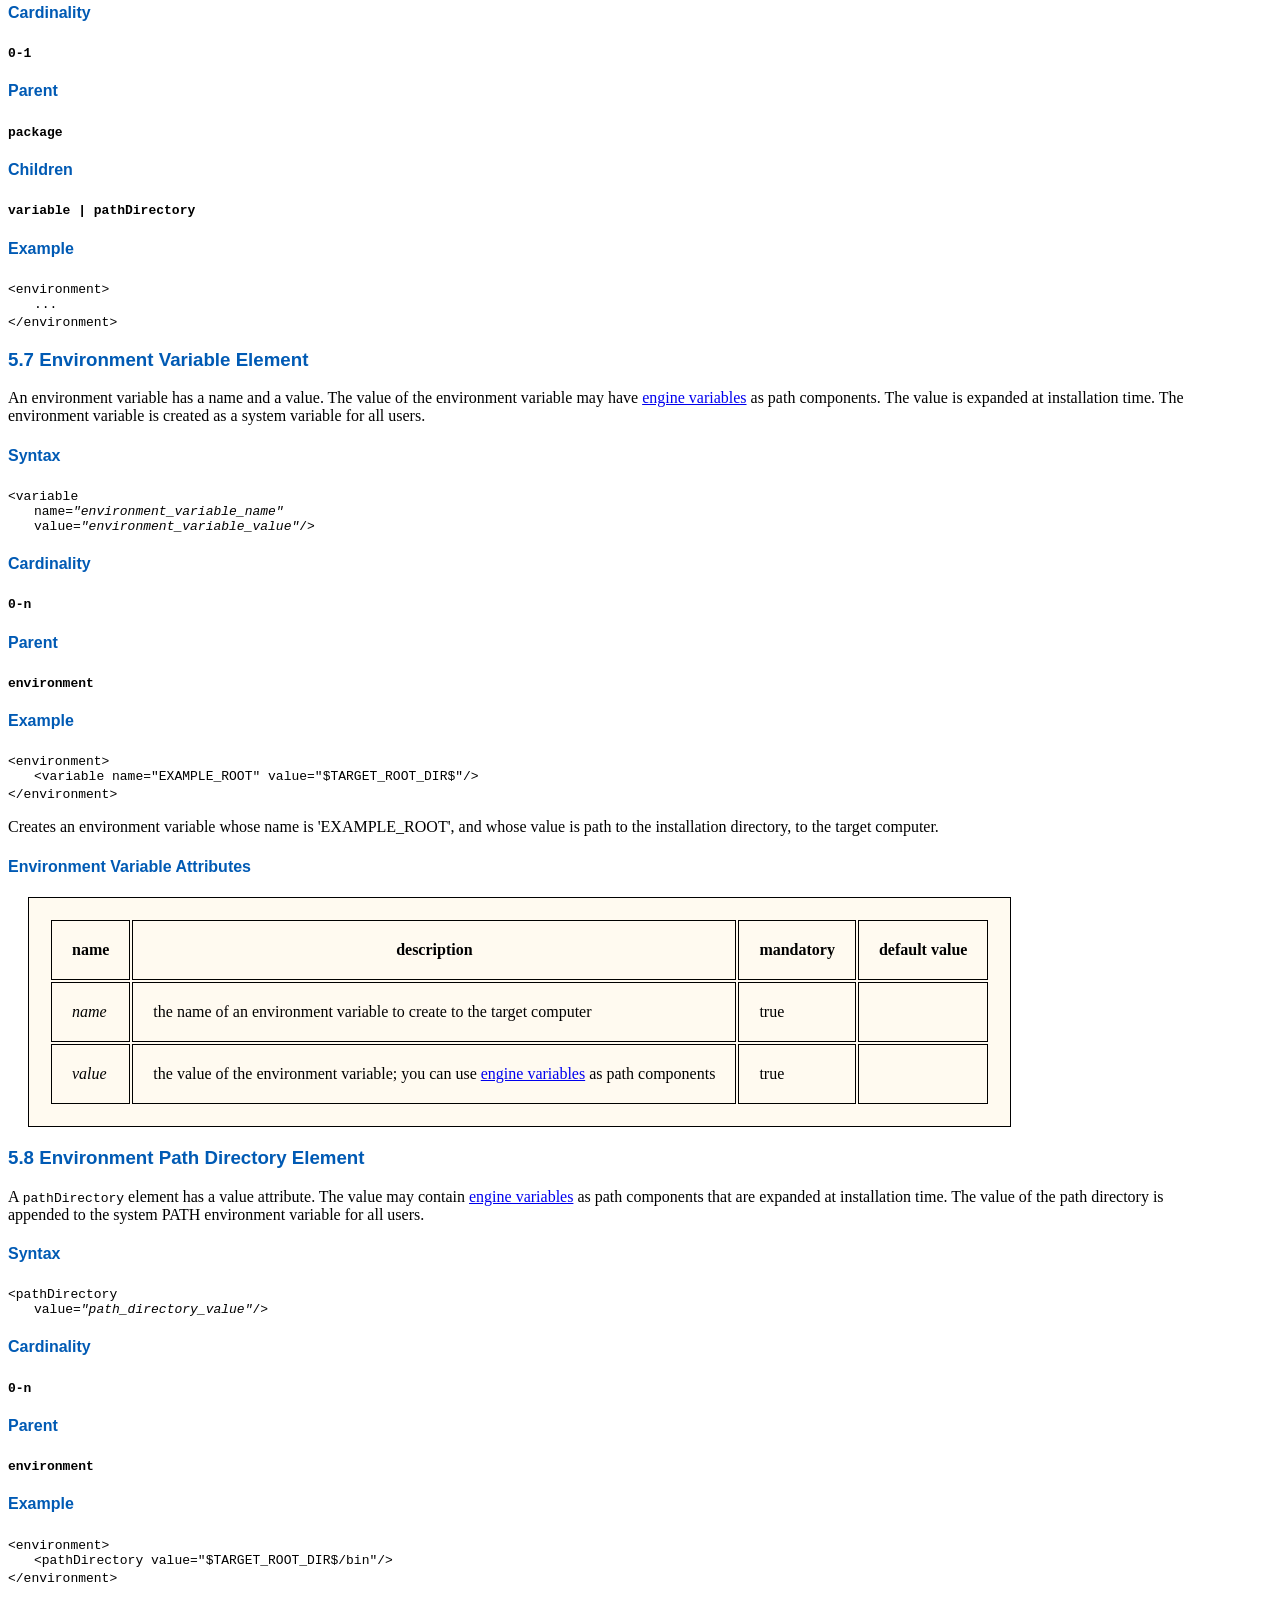
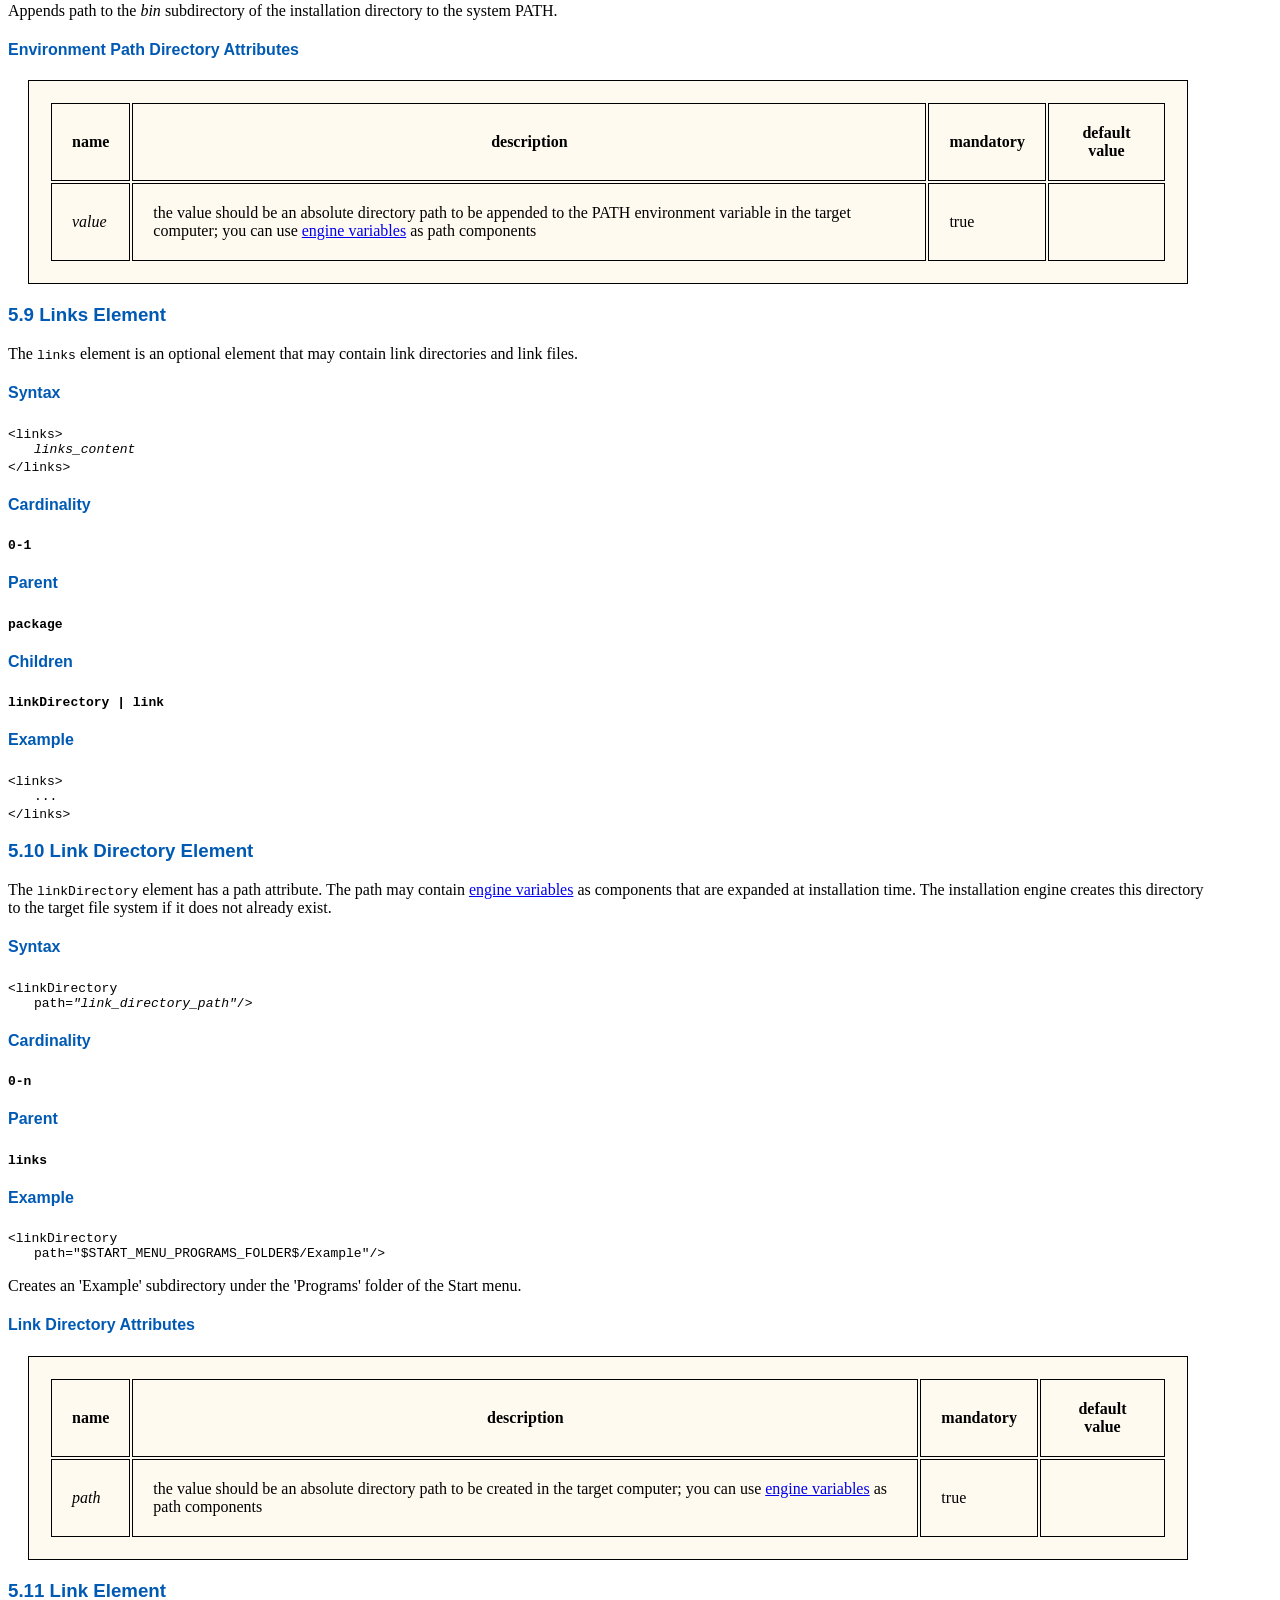
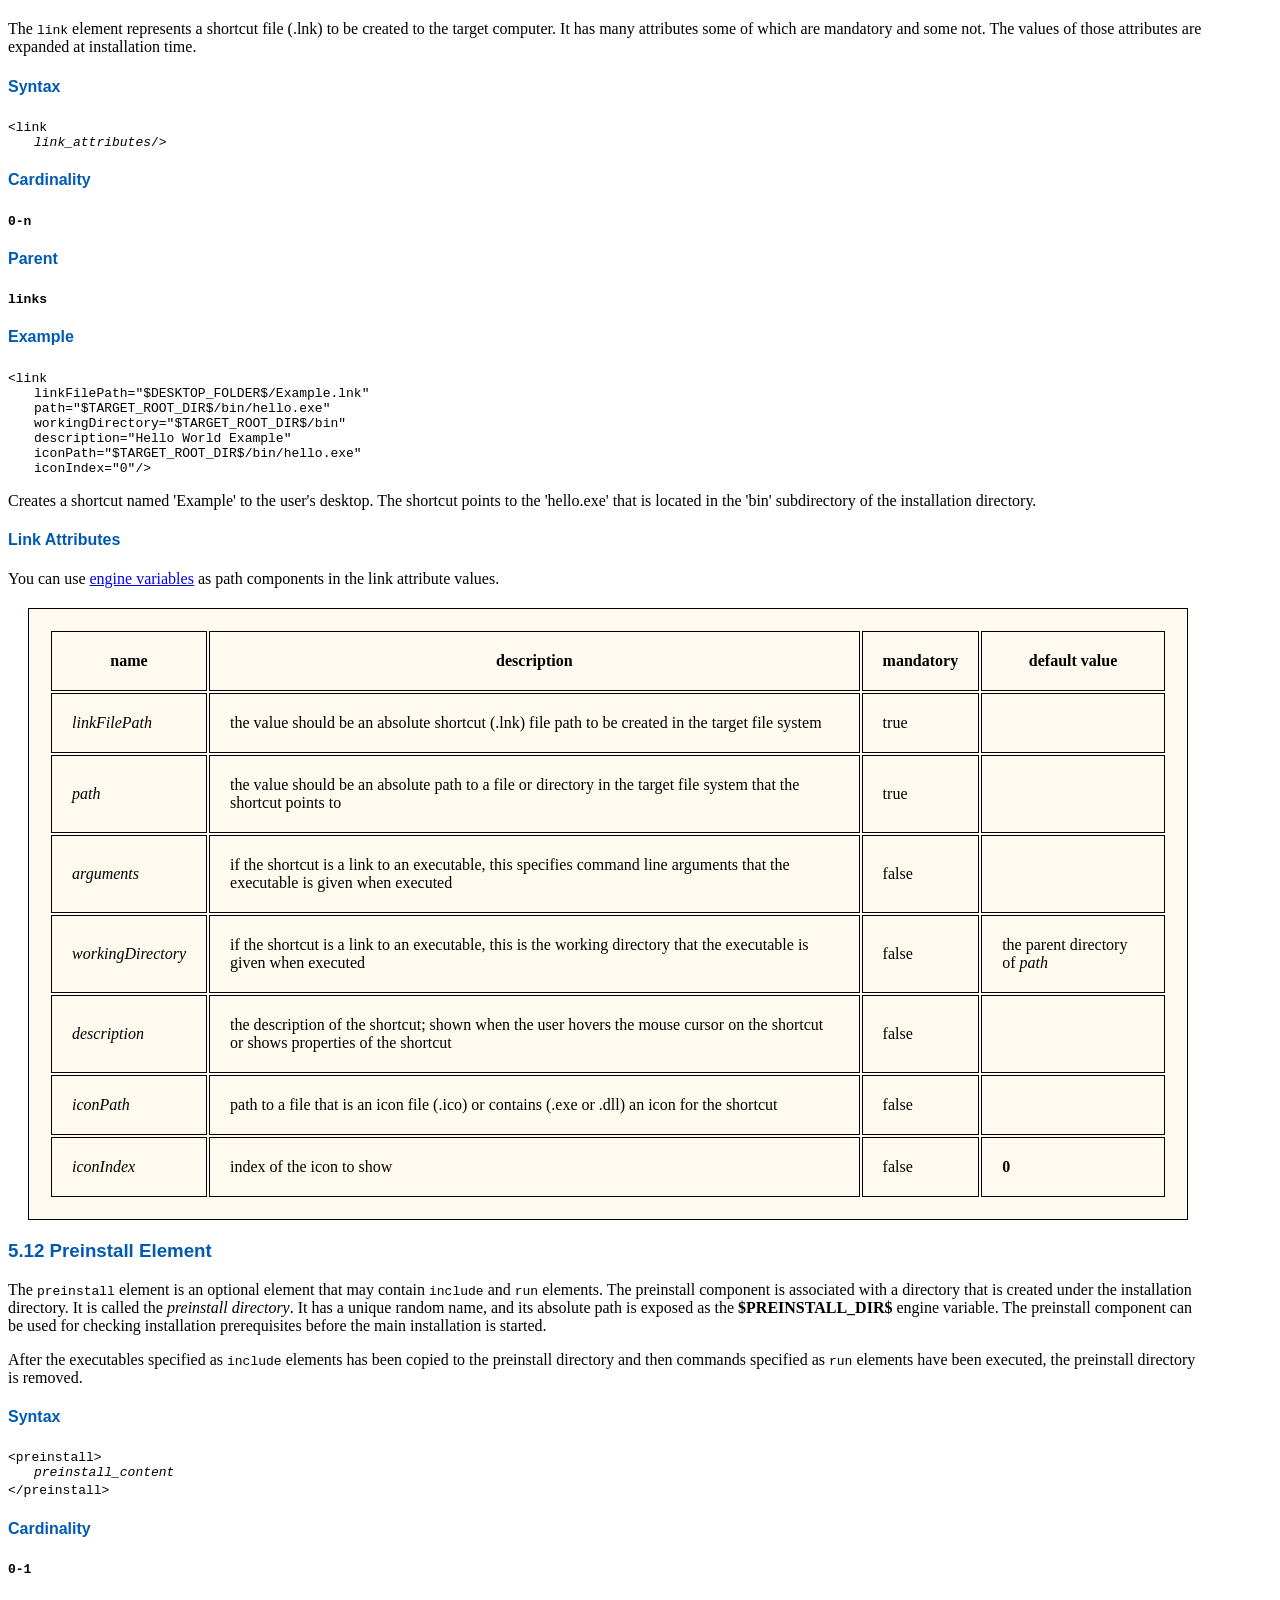
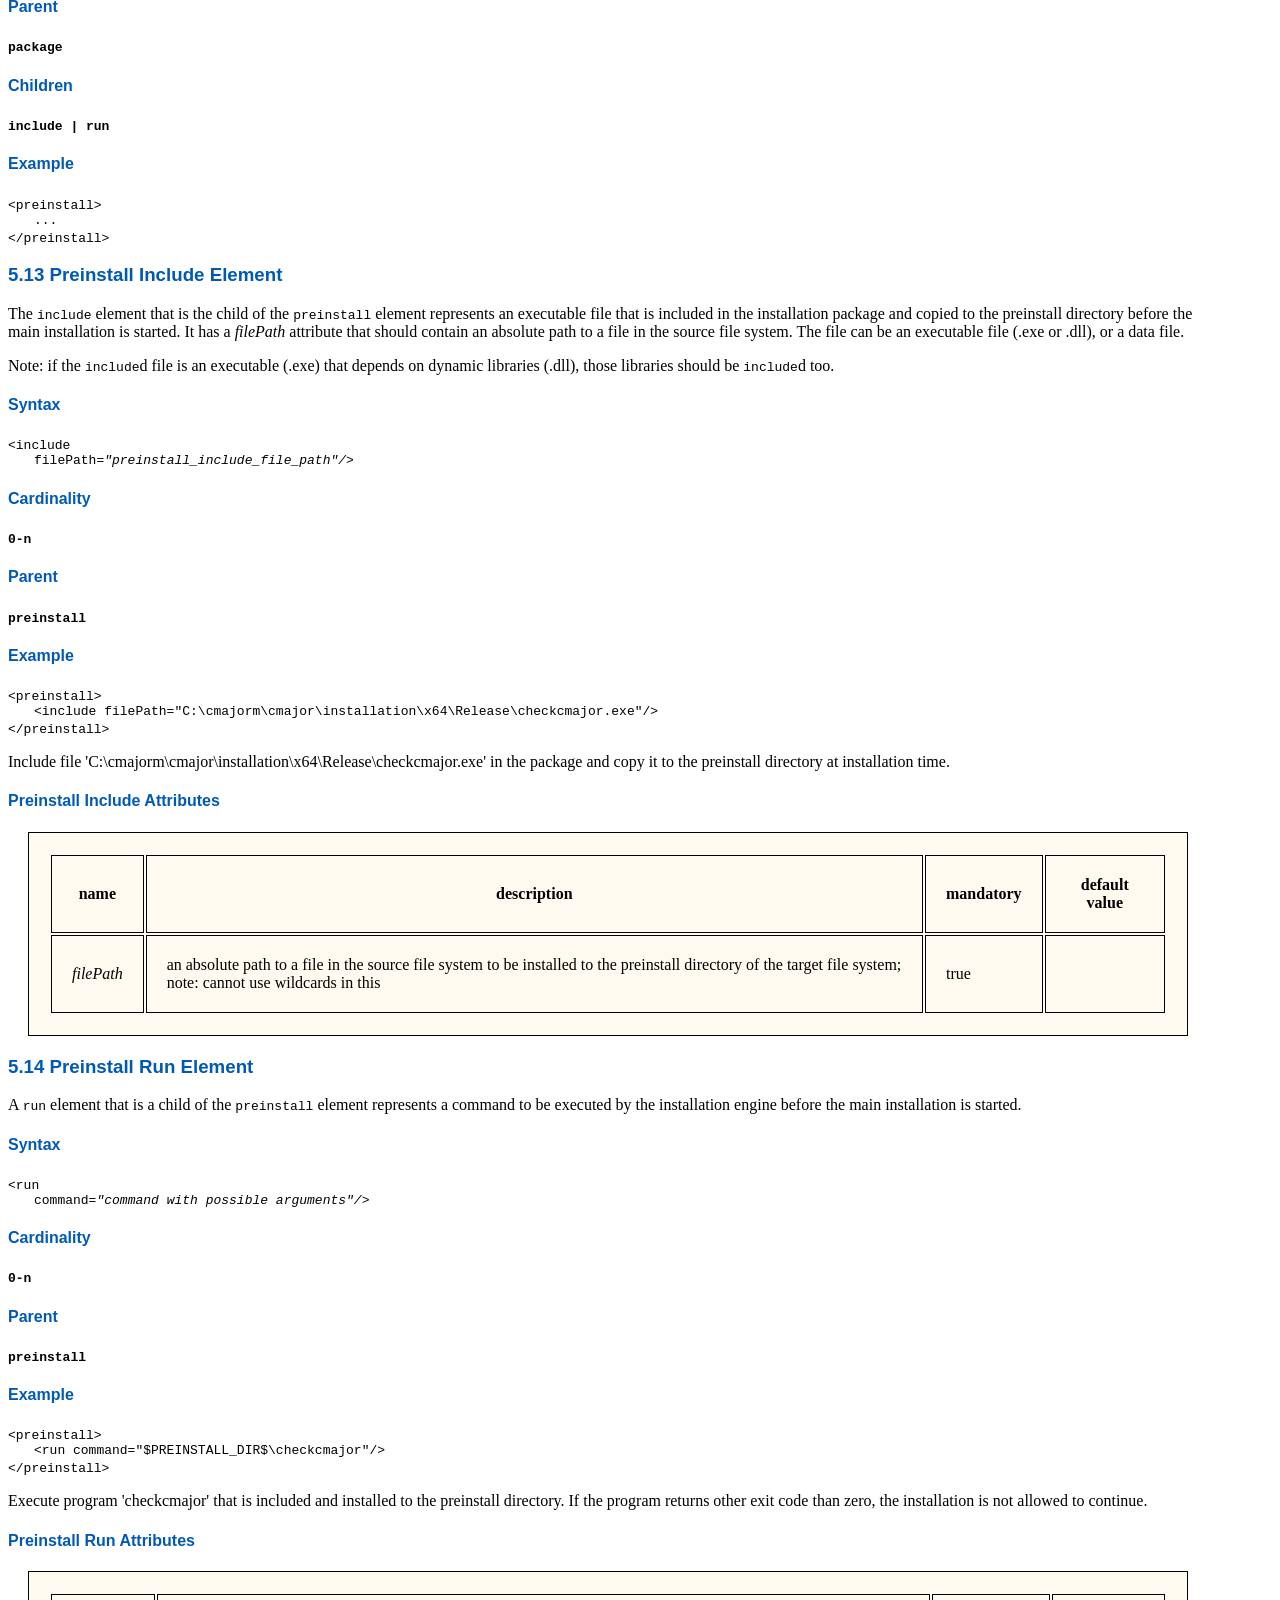
==== commit 58550160: "docs" ====
--- a/doc/index.html
+++ b/doc/index.html
@@ -64,7 +64,8 @@
 		Wingstall is an installer generator tool for Windows x64 written in C++.
 		It generates a Visual C++ 2019 setup program that contains a binary installation package embedded 
 		inside the setup executable as a Windows resource. 
-		The binary installation package is generated by Wingstall from an XML package description file written by the package author.
+		The binary installation package is generated by Wingstall from an XML package description file 
+		created using a grahical <a href="package_editor.html">package editor</a>, or written manually by the package author.
 		The binary package may be uncompressed, or compressed using <a href="https://zlib.net/">ZLib</a> or 
 		<a href="https://www.sourceware.org/bzip2/">BZip2</a> libraries. 
 		Wingstall includes all required libraries except Boost libraries.
@@ -1412,6 +1413,12 @@
 			<td class="content">$APP_VERSION$</td>
 			<td>the value of the <tt>version</tt> attribute of the <tt>package</tt> element in the package XML document</td>
 			<td><strong>1.0.0</strong></td>
+		</tr>
+		<tr>
+			<td class="content">$PRODUCT_ID$</td>
+			<td>the value of the <tt>id</tt> attribute of the <tt>package</tt> element in the package XML document,
+			or random UUID if there is no <tt>id</tt> attribute</td>
+			<td><strong>078c97f9-657e-44b1-9058-e0c2d4b3a541</strong></td>
 		</tr>
 		<tr>
 			<td class="content">$PUBLISHER$</td>
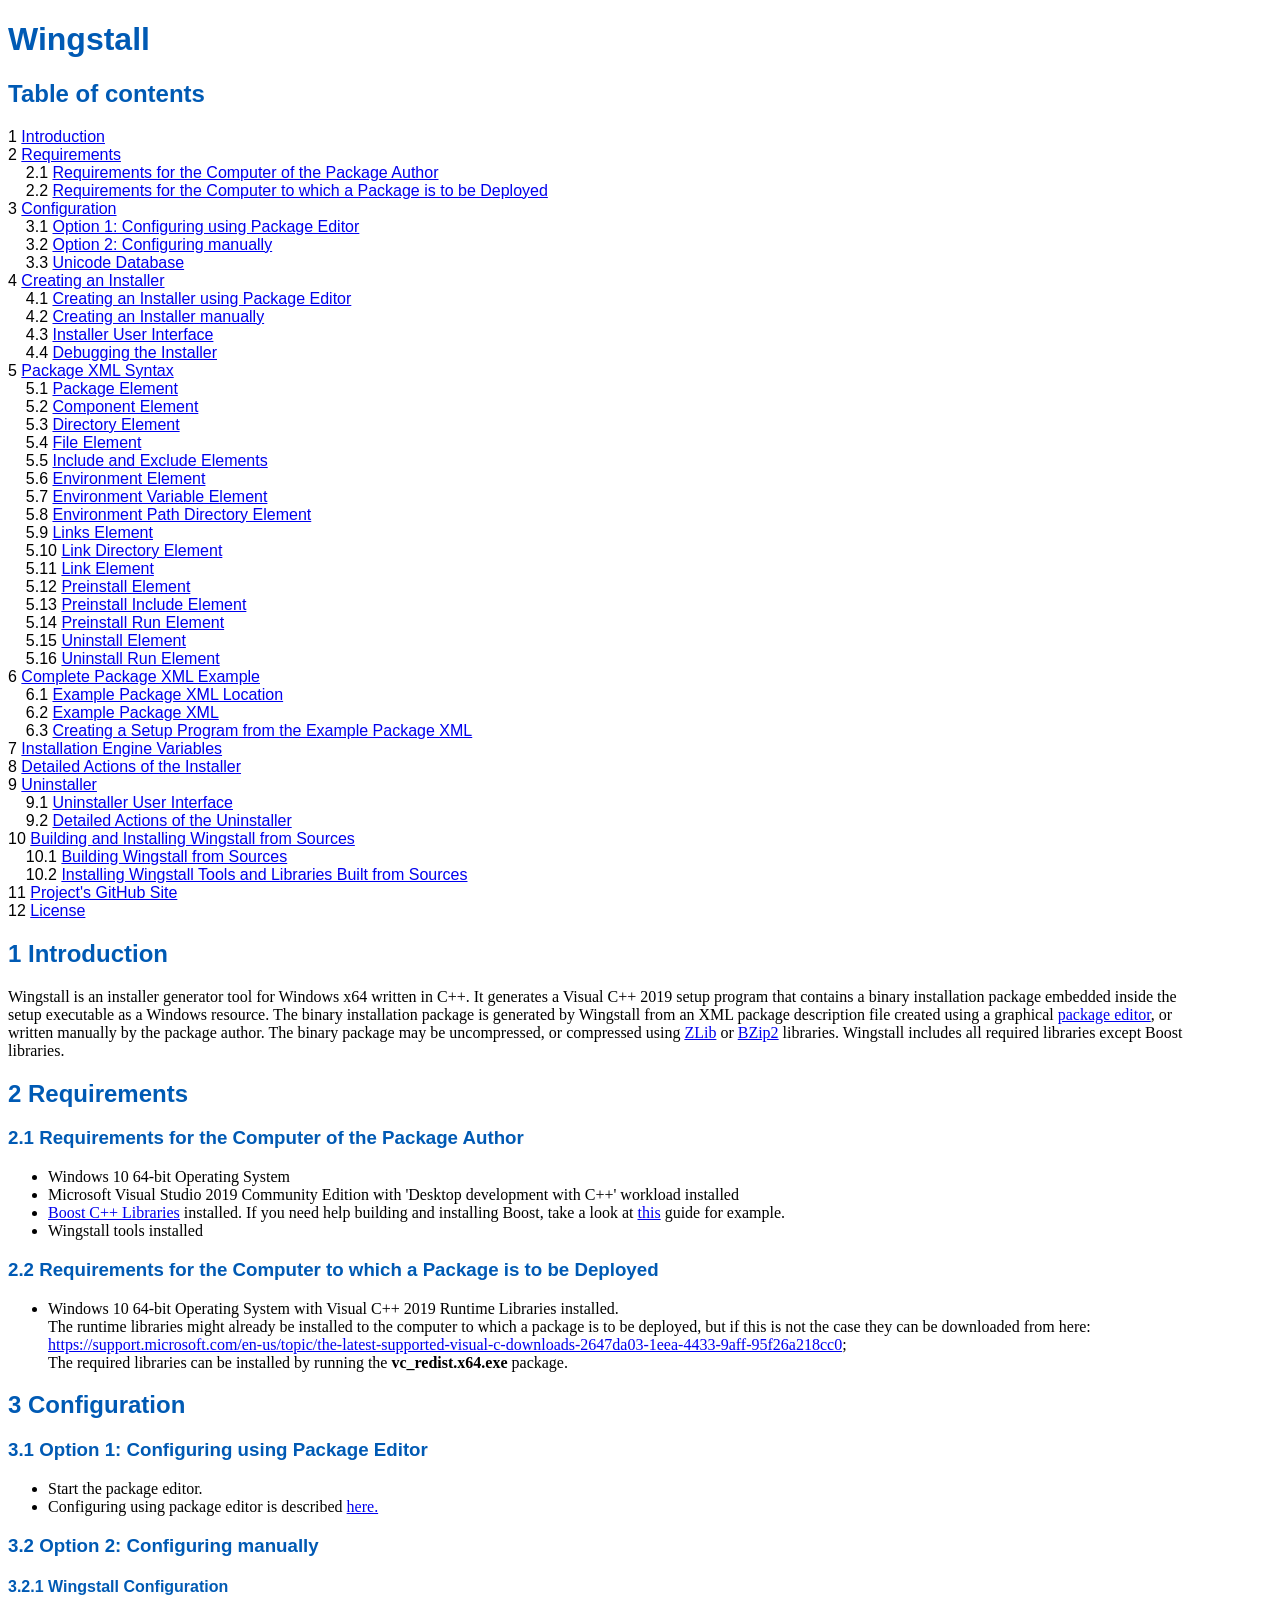
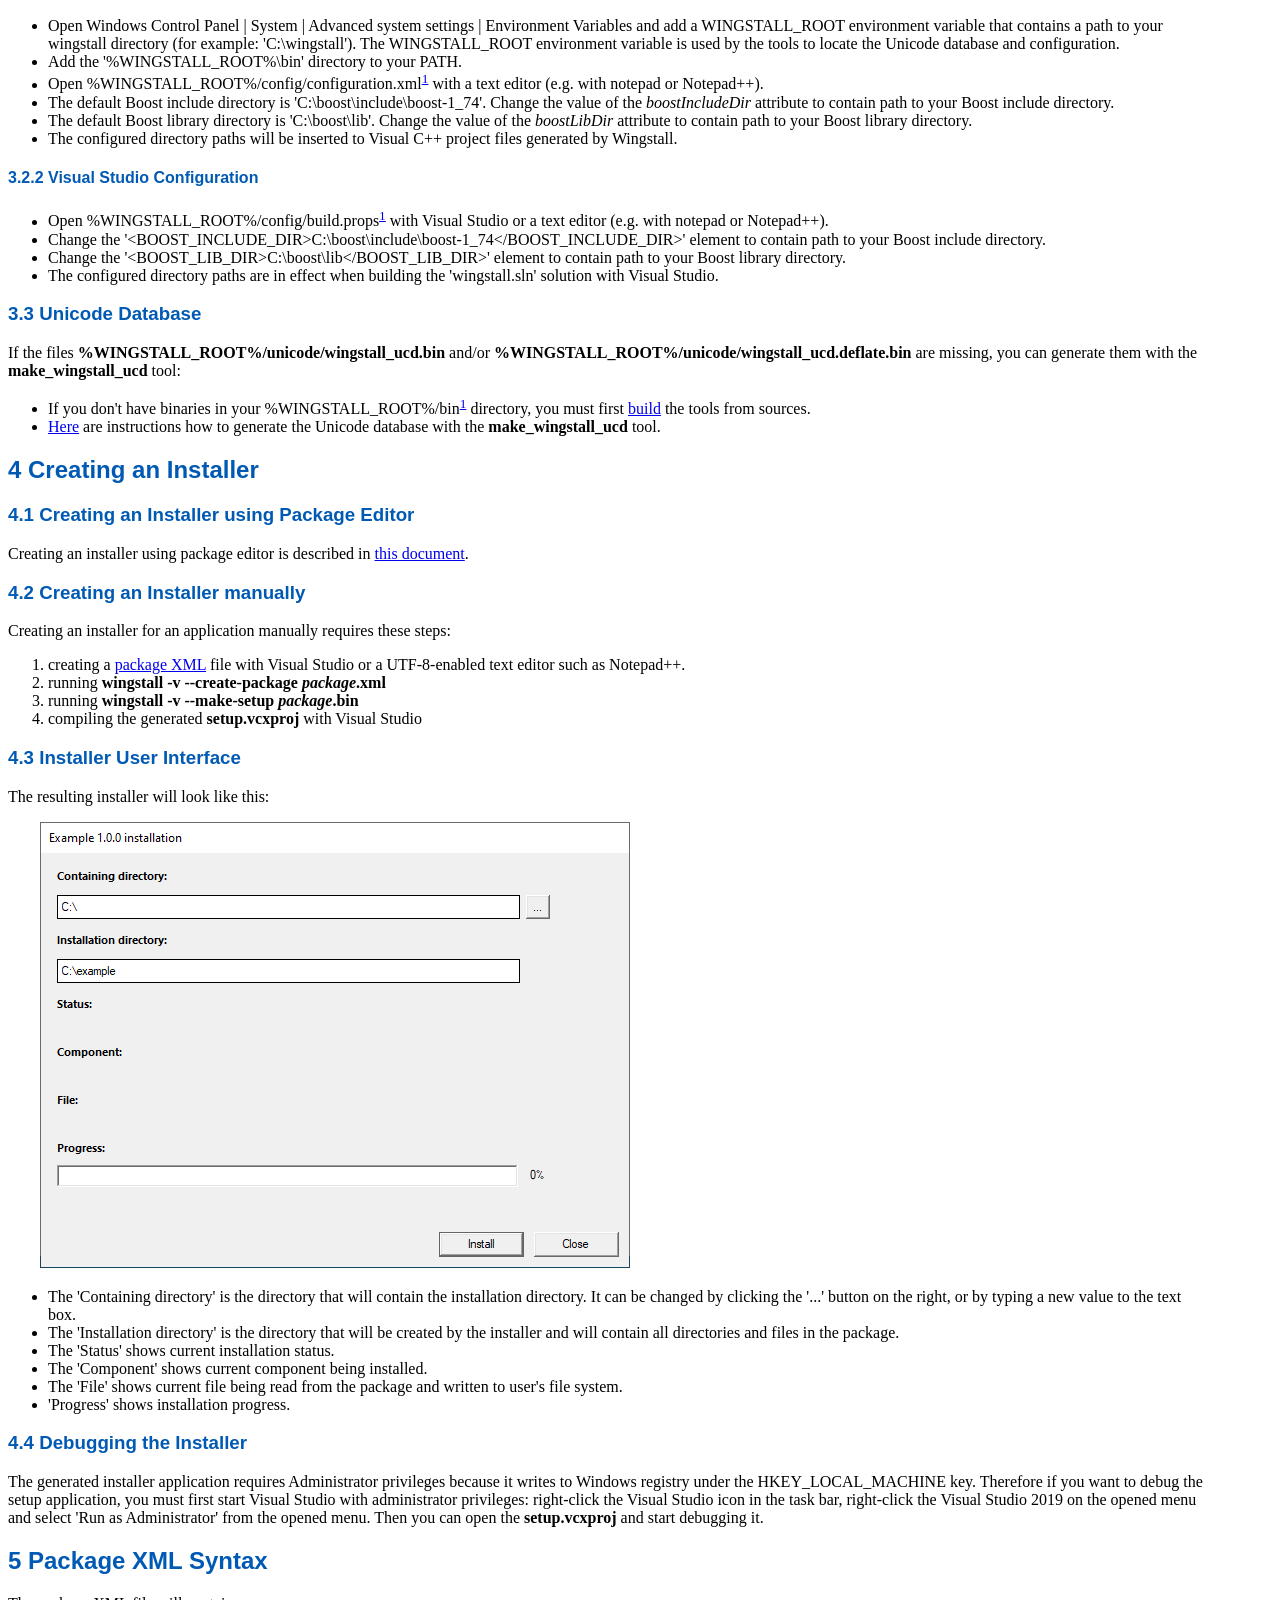
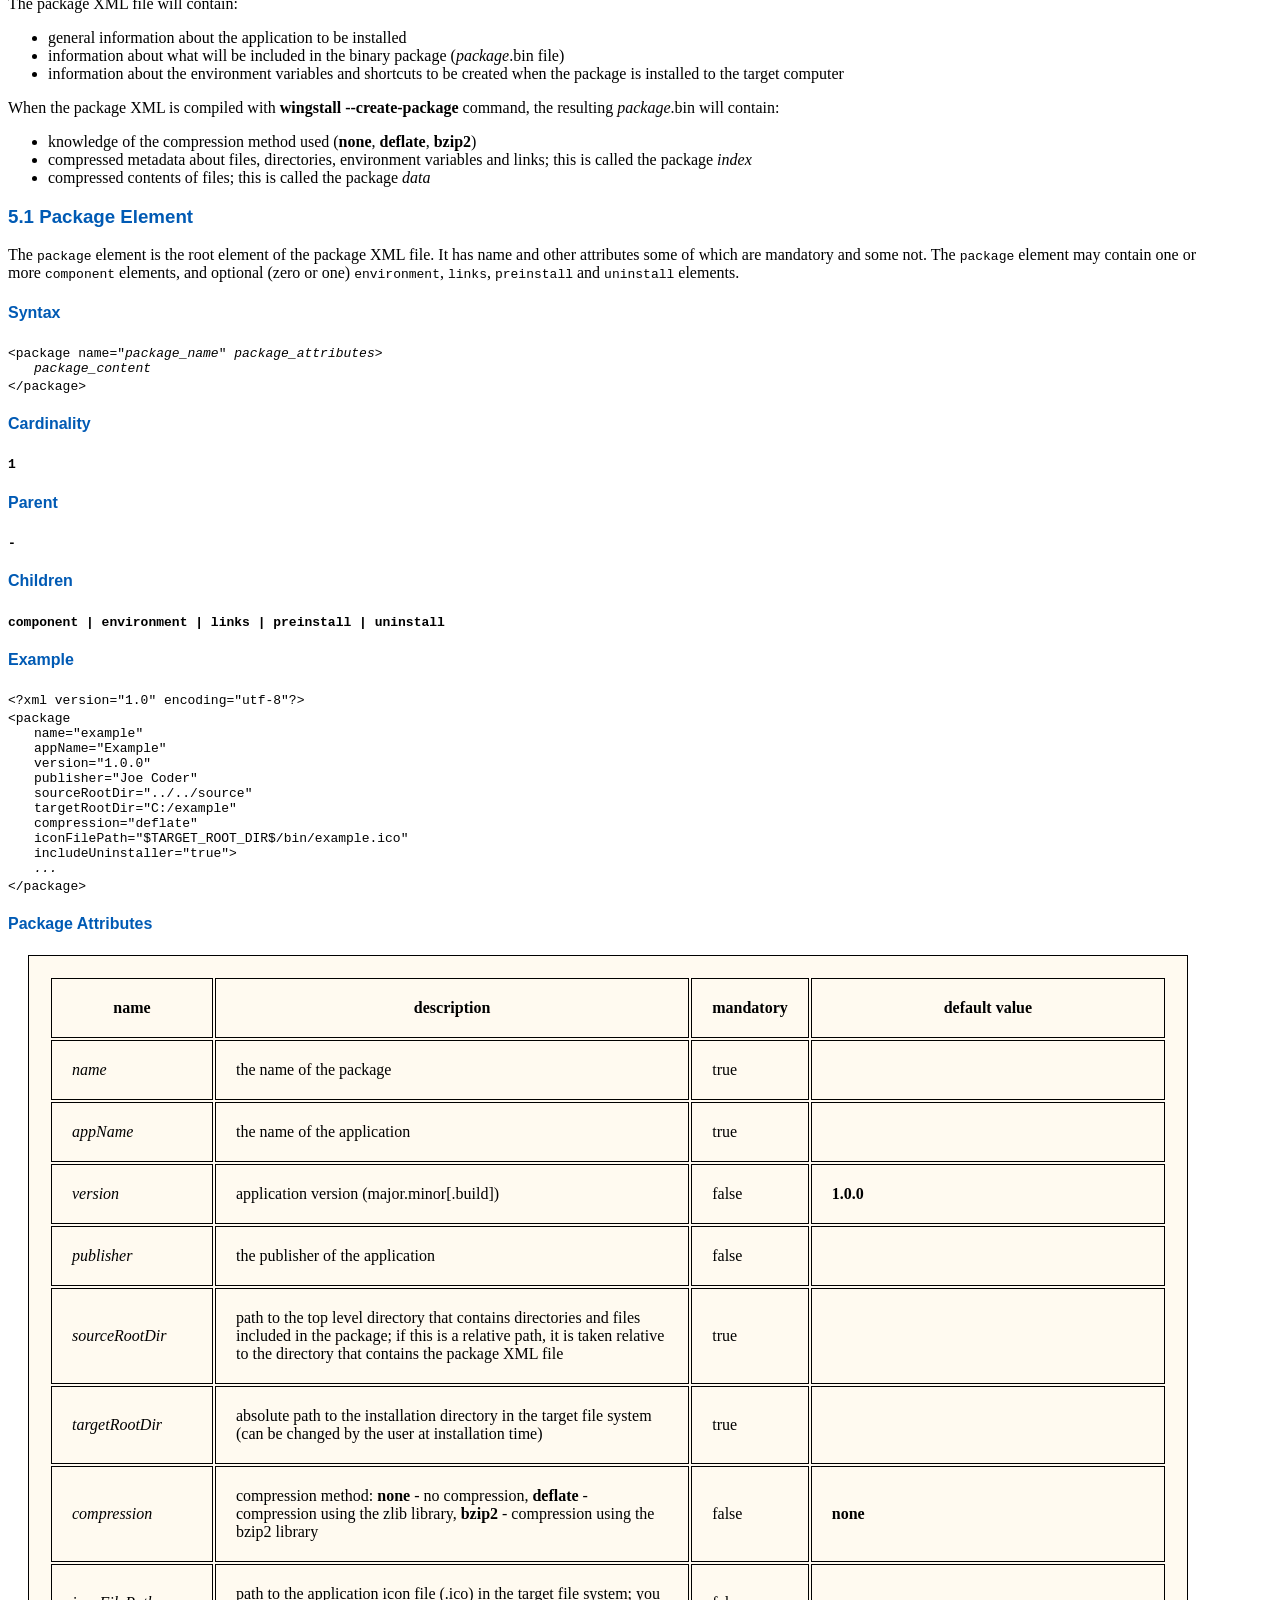
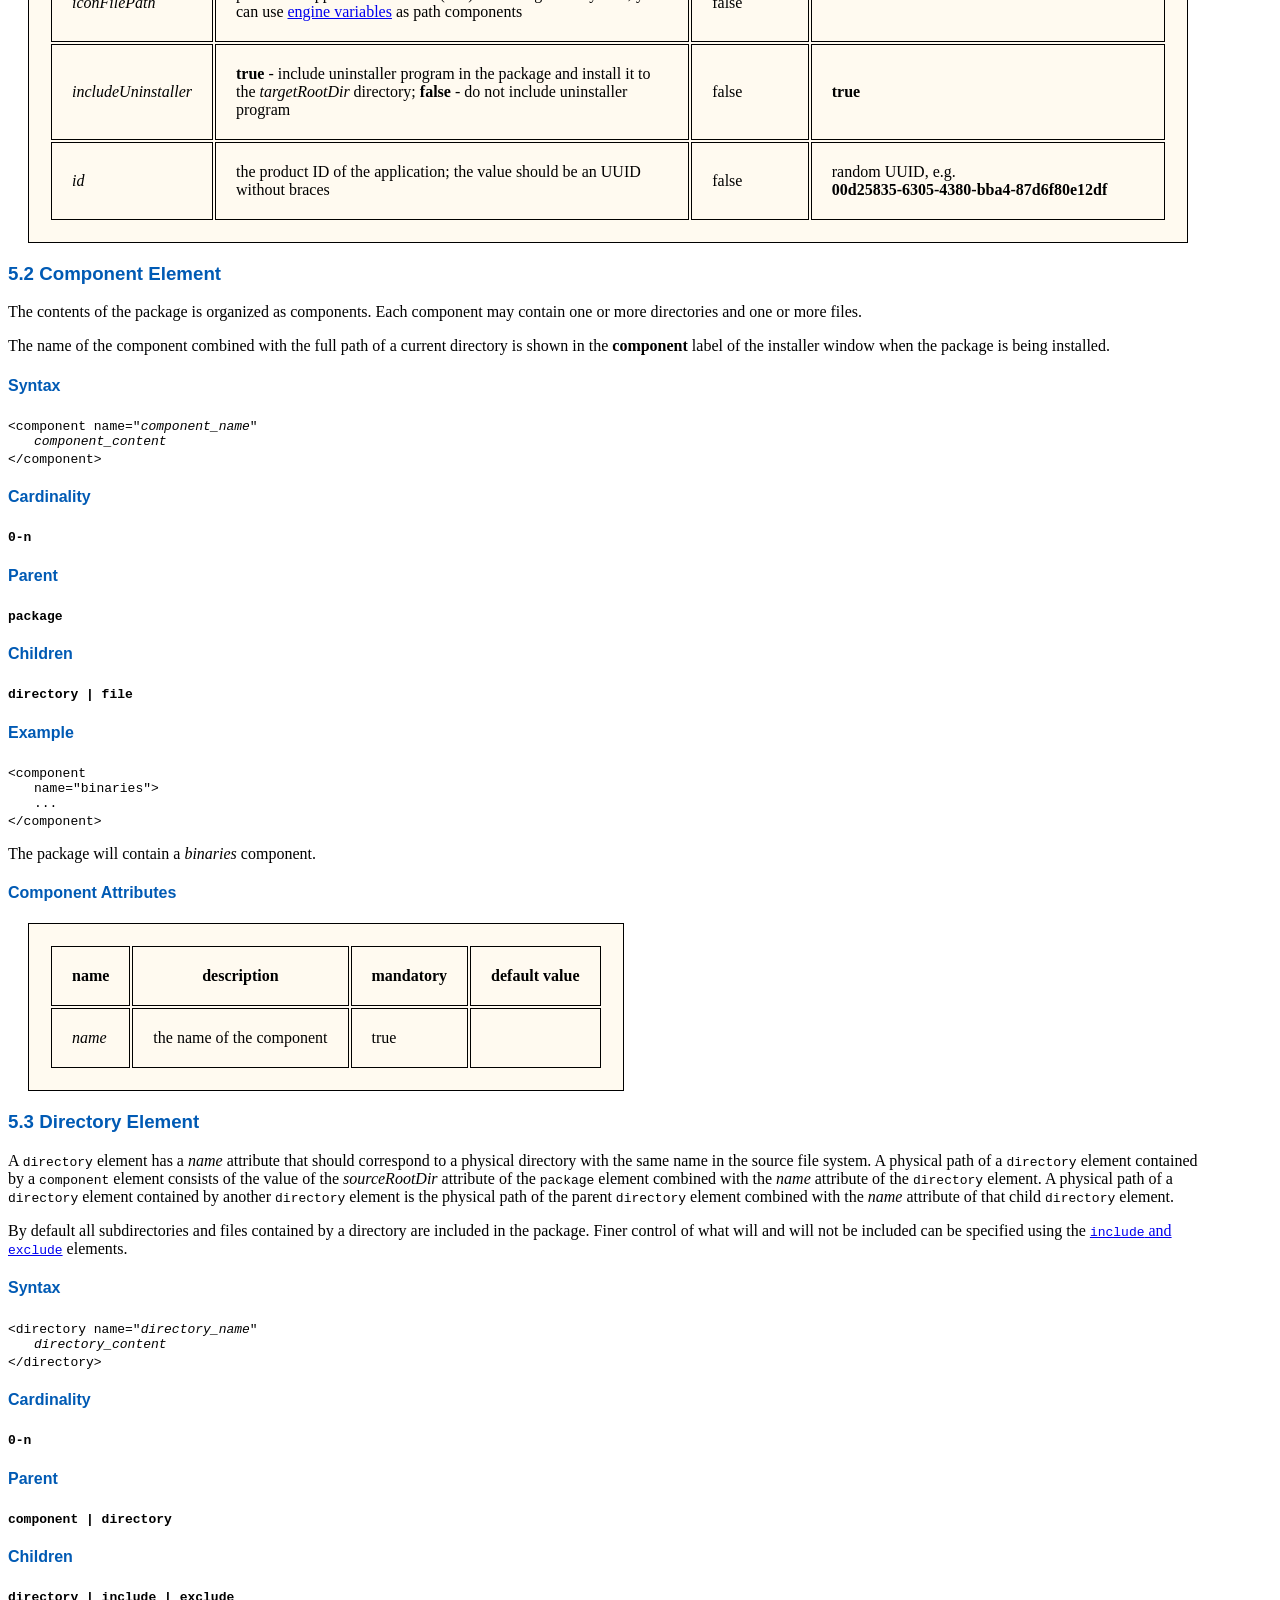
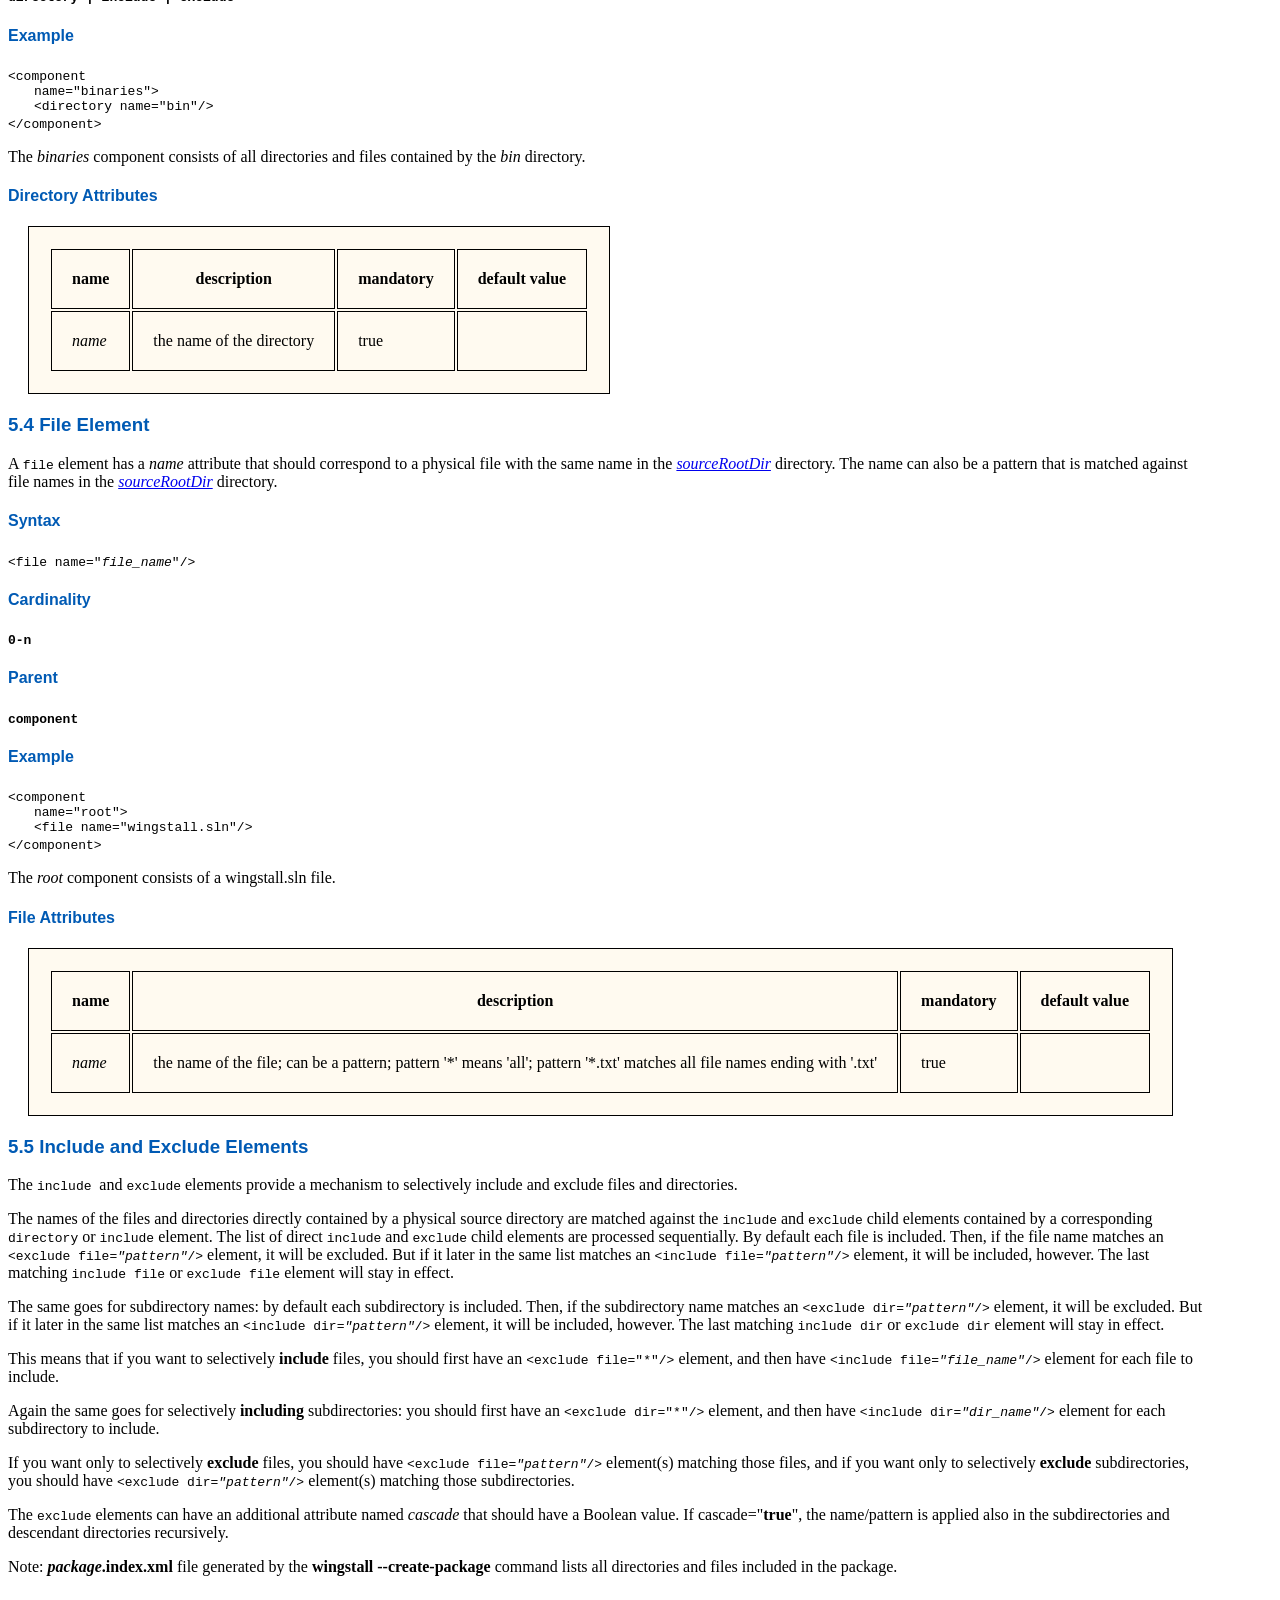
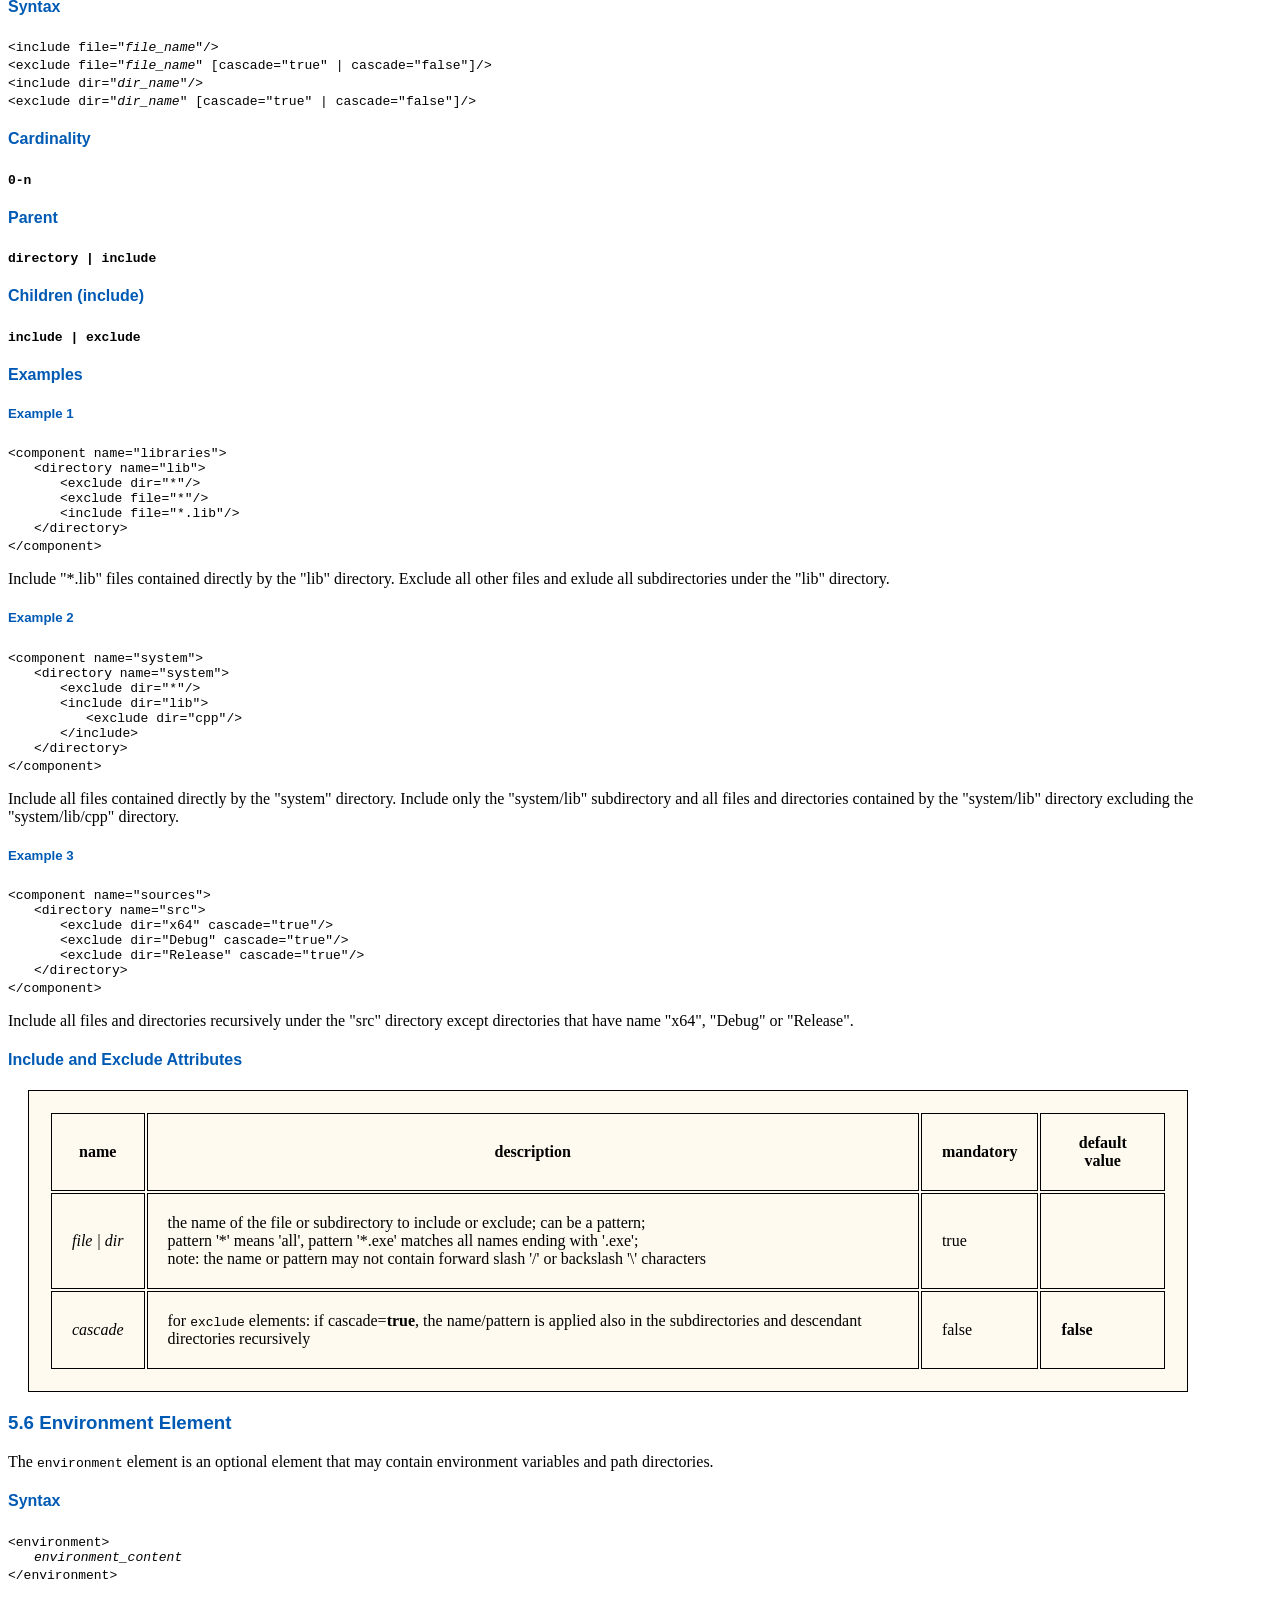
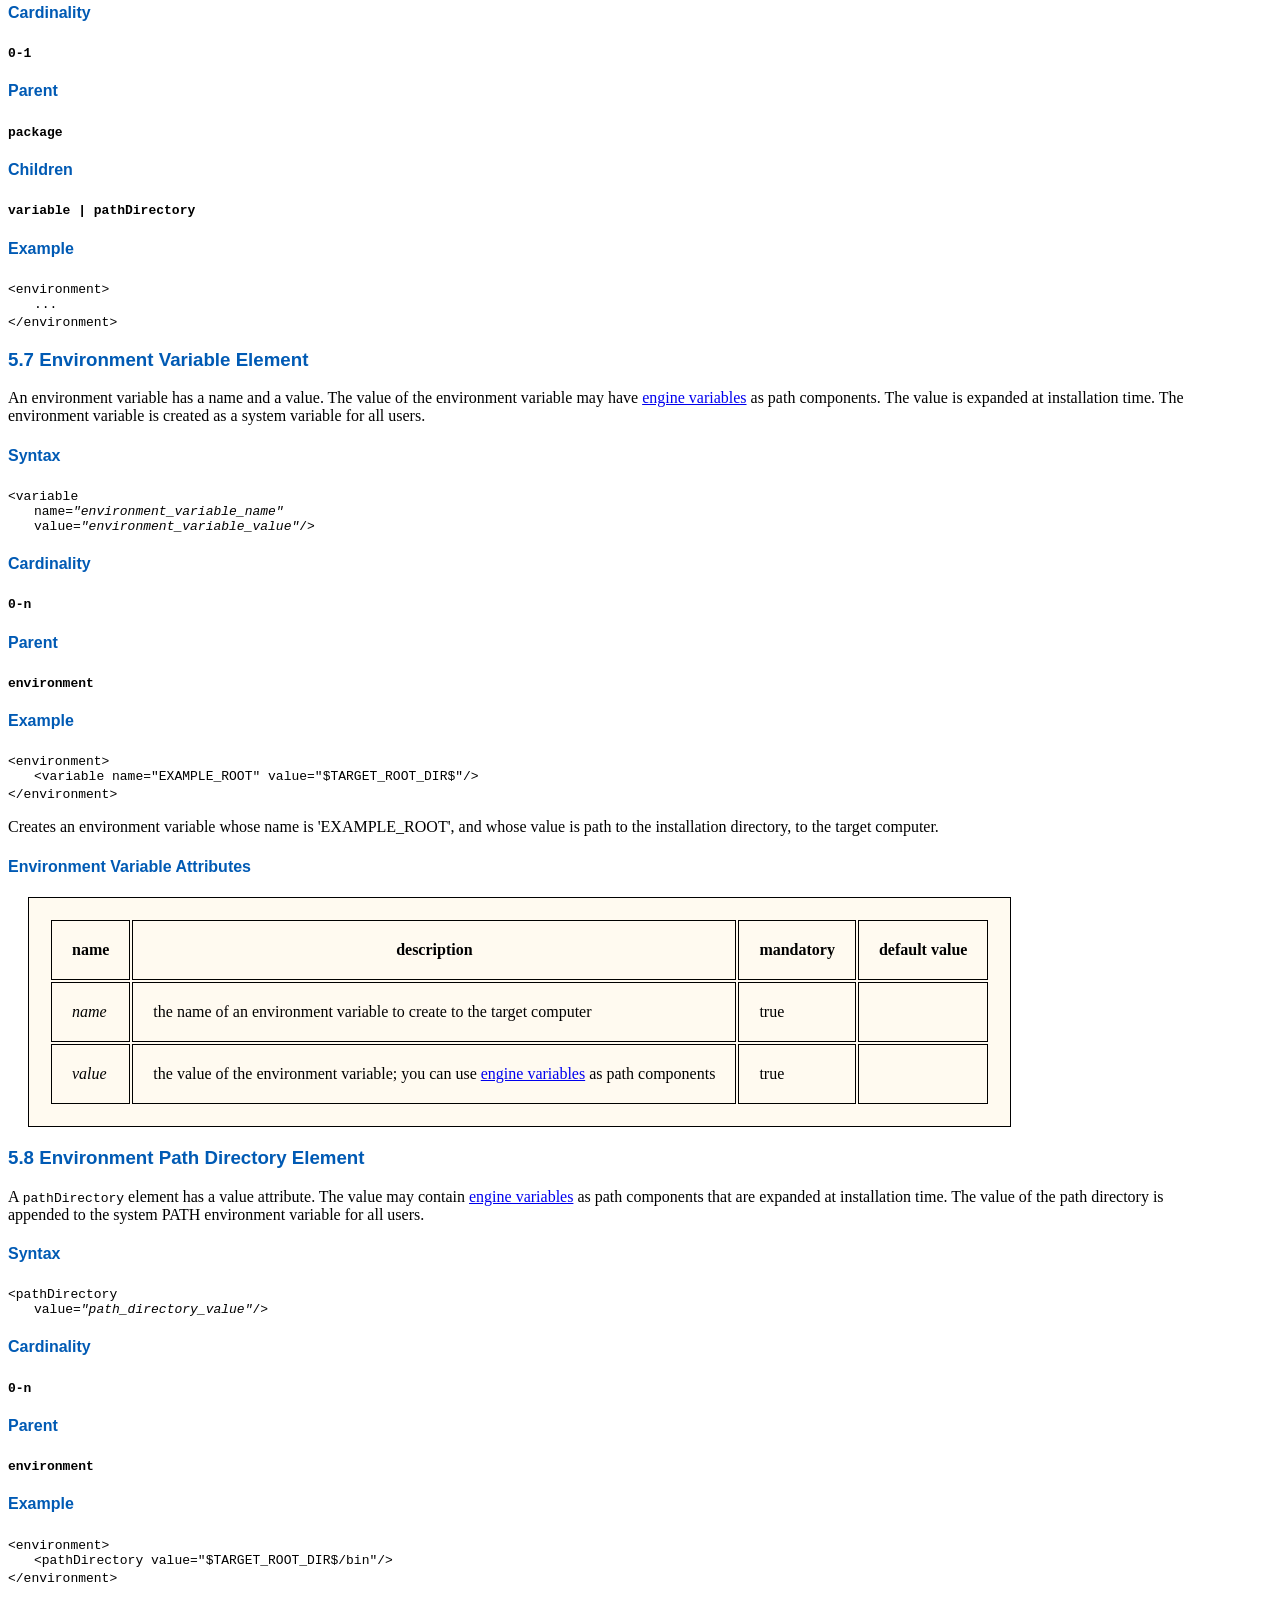
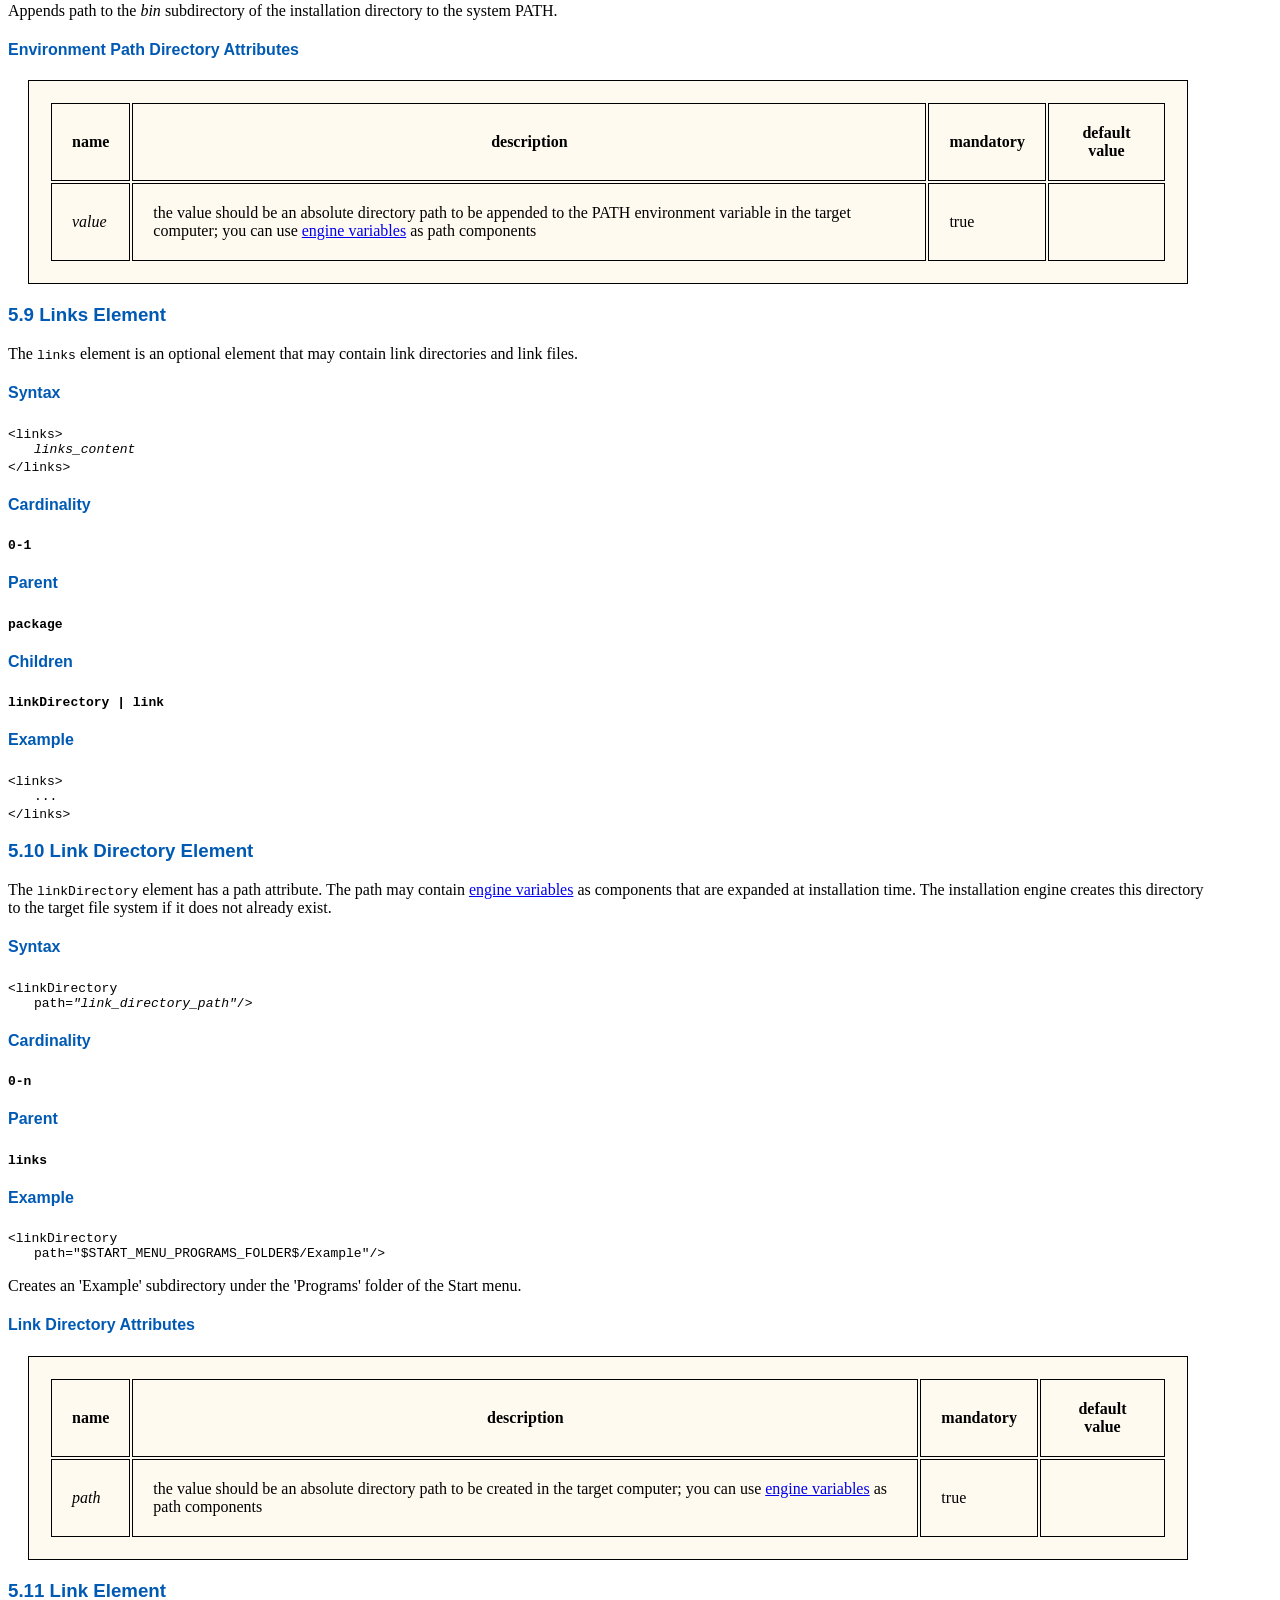
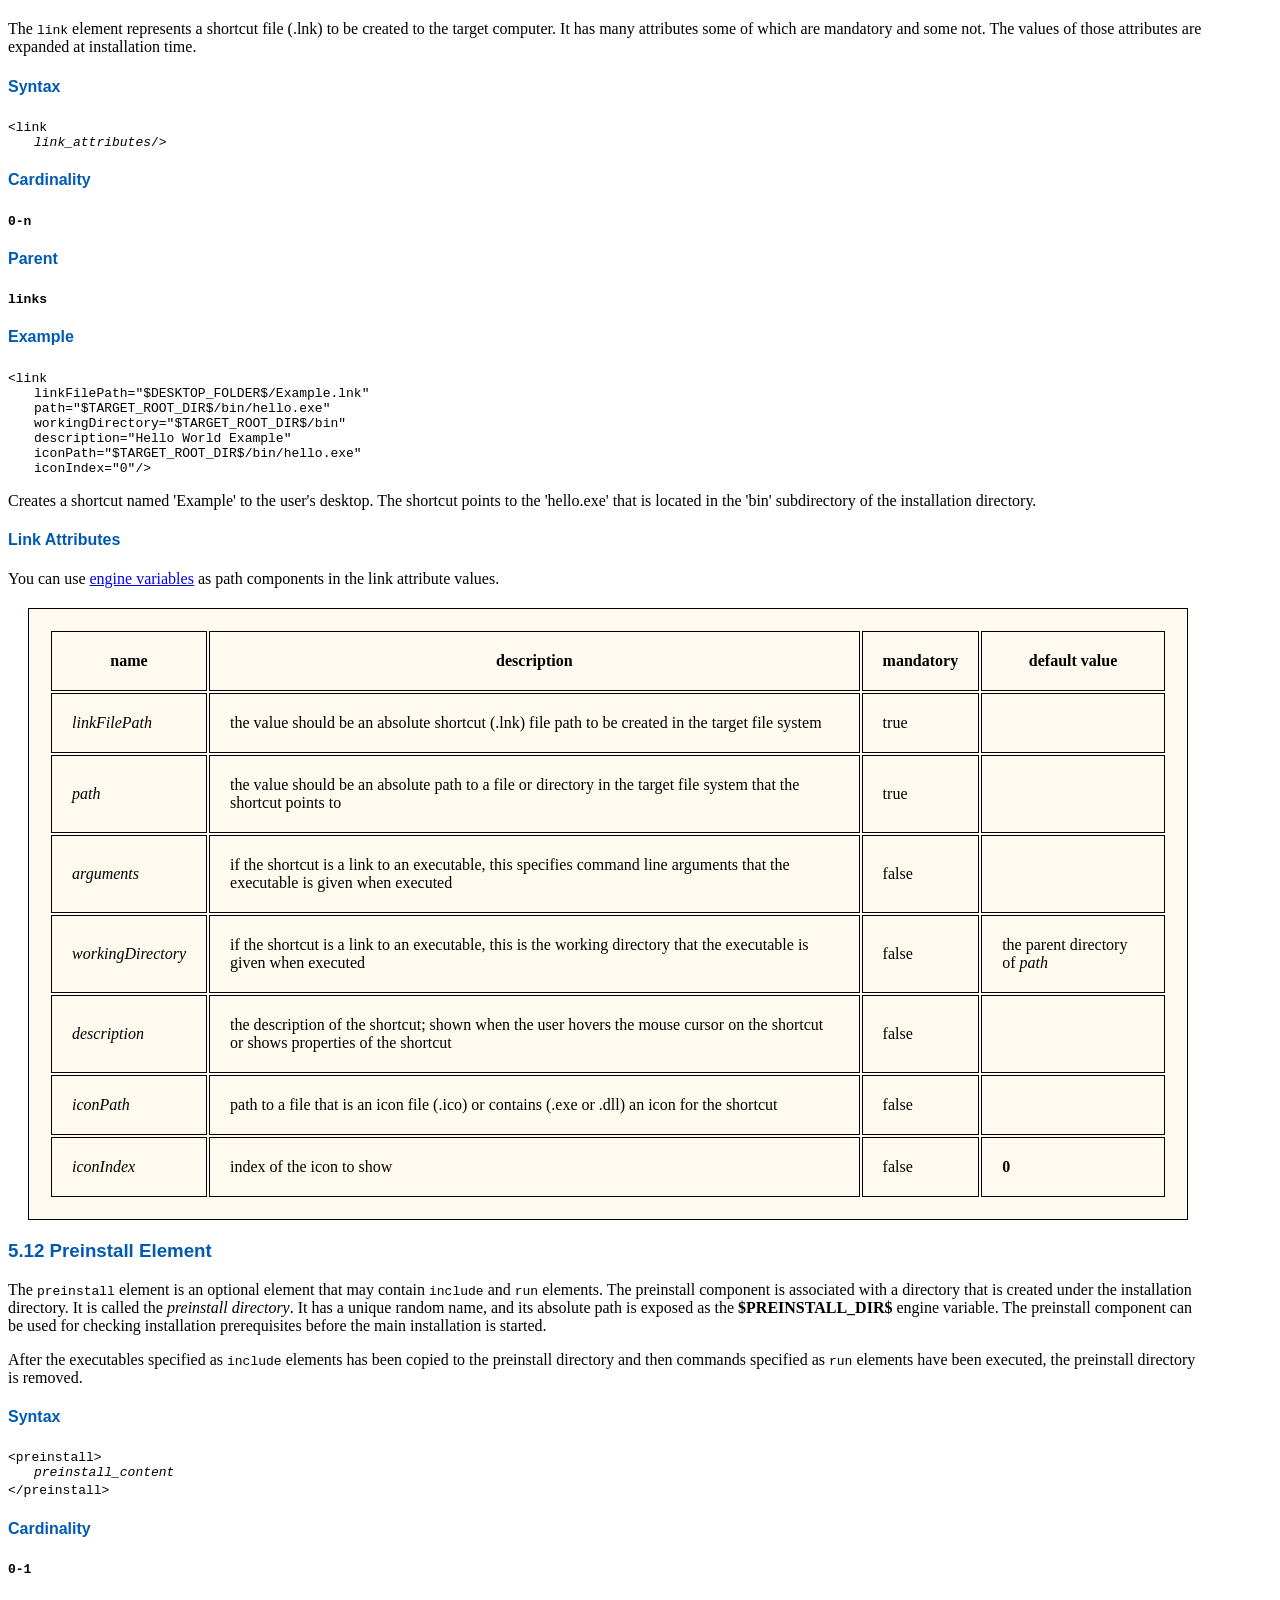
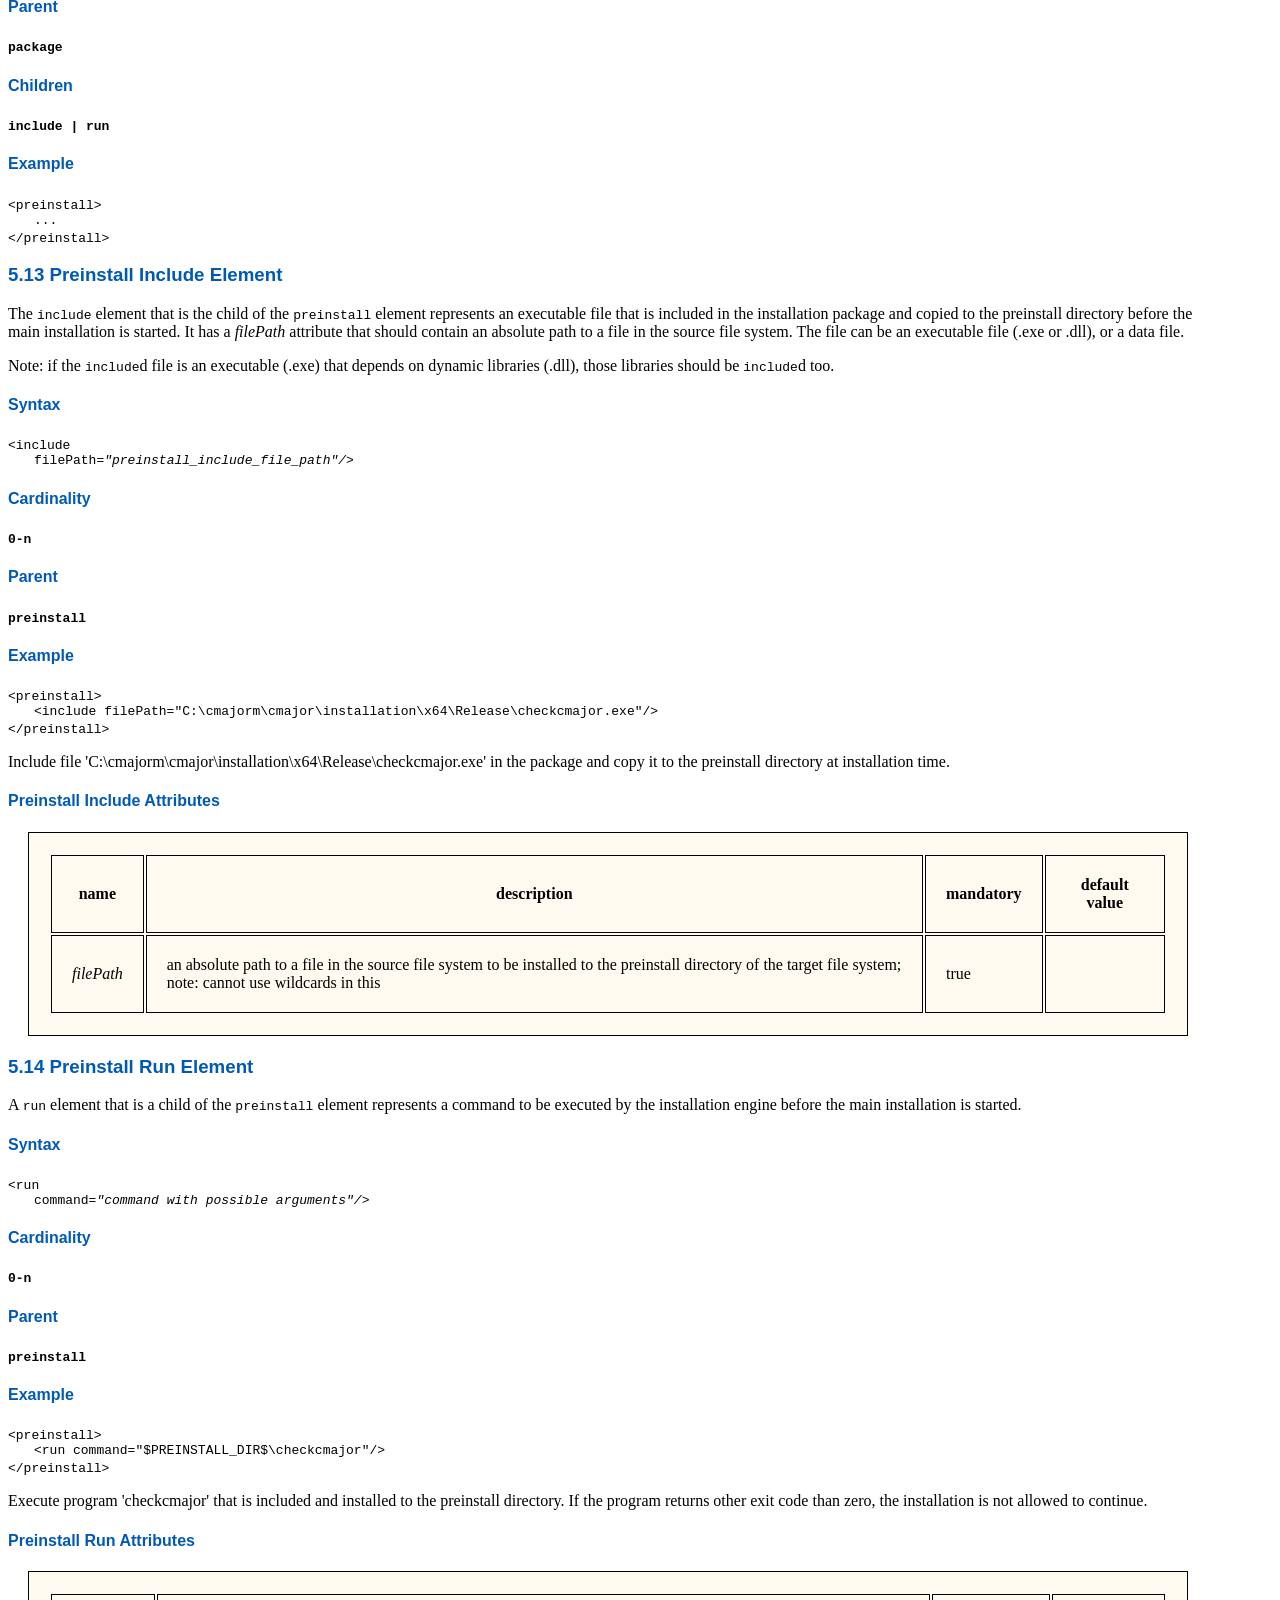
==== commit a256a59a: "typo" ====
--- a/doc/index.html
+++ b/doc/index.html
@@ -65,7 +65,7 @@
 		It generates a Visual C++ 2019 setup program that contains a binary installation package embedded 
 		inside the setup executable as a Windows resource. 
 		The binary installation package is generated by Wingstall from an XML package description file 
-		created using a grahical <a href="package_editor.html">package editor</a>, or written manually by the package author.
+		created using a graphical <a href="package_editor.html">package editor</a>, or written manually by the package author.
 		The binary package may be uncompressed, or compressed using <a href="https://zlib.net/">ZLib</a> or 
 		<a href="https://www.sourceware.org/bzip2/">BZip2</a> libraries. 
 		Wingstall includes all required libraries except Boost libraries.
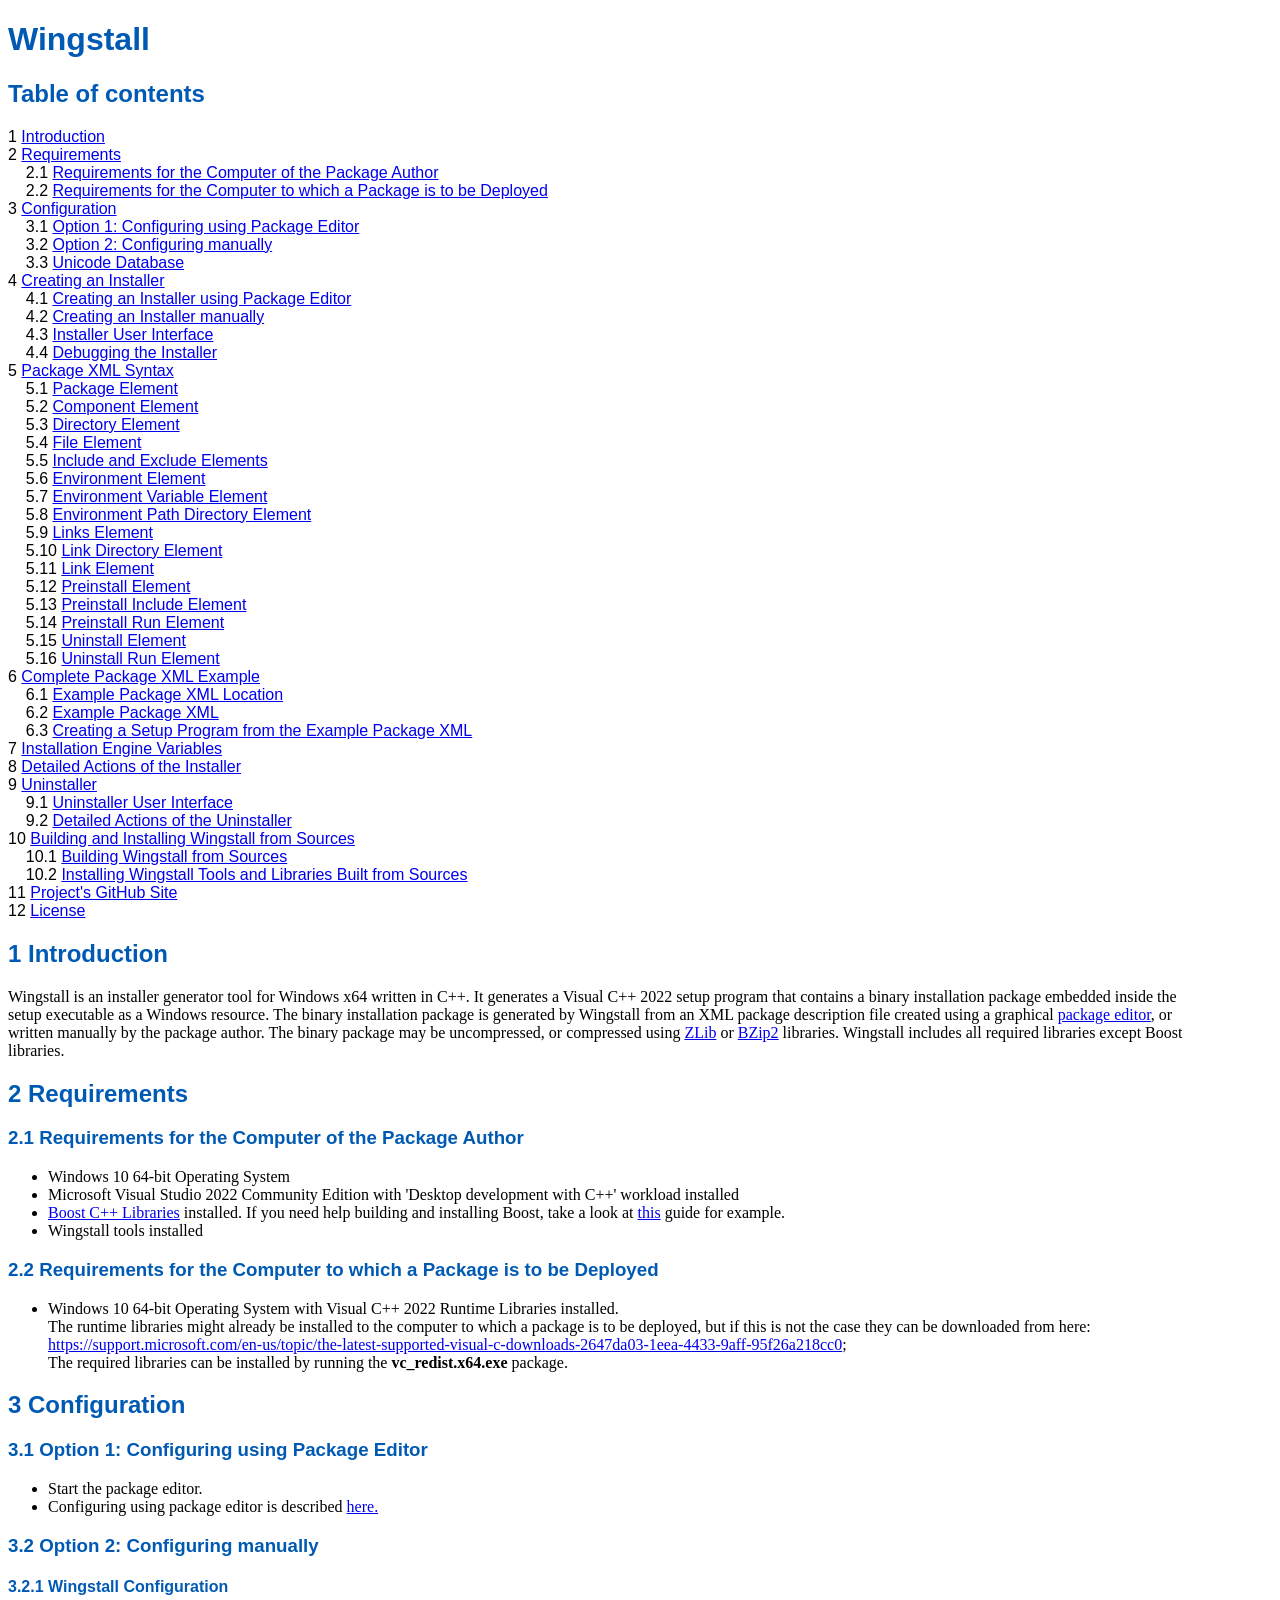
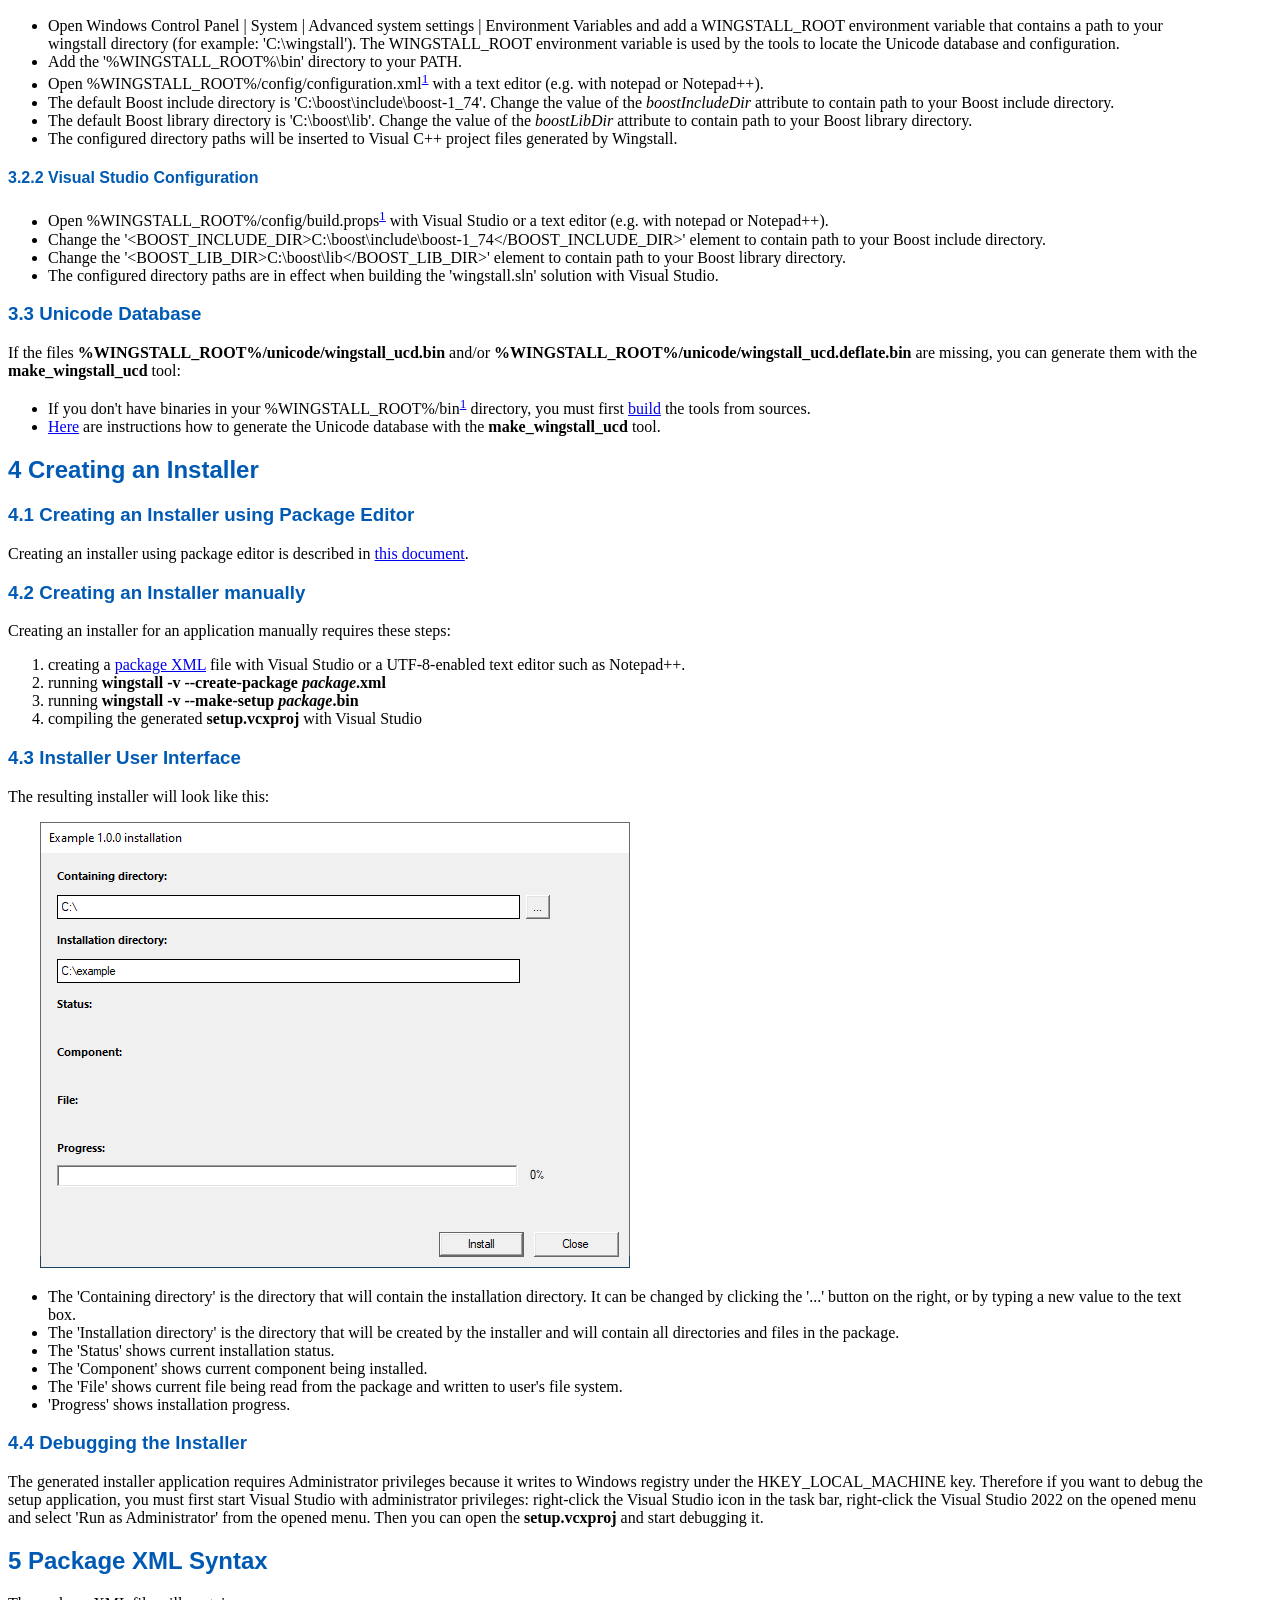
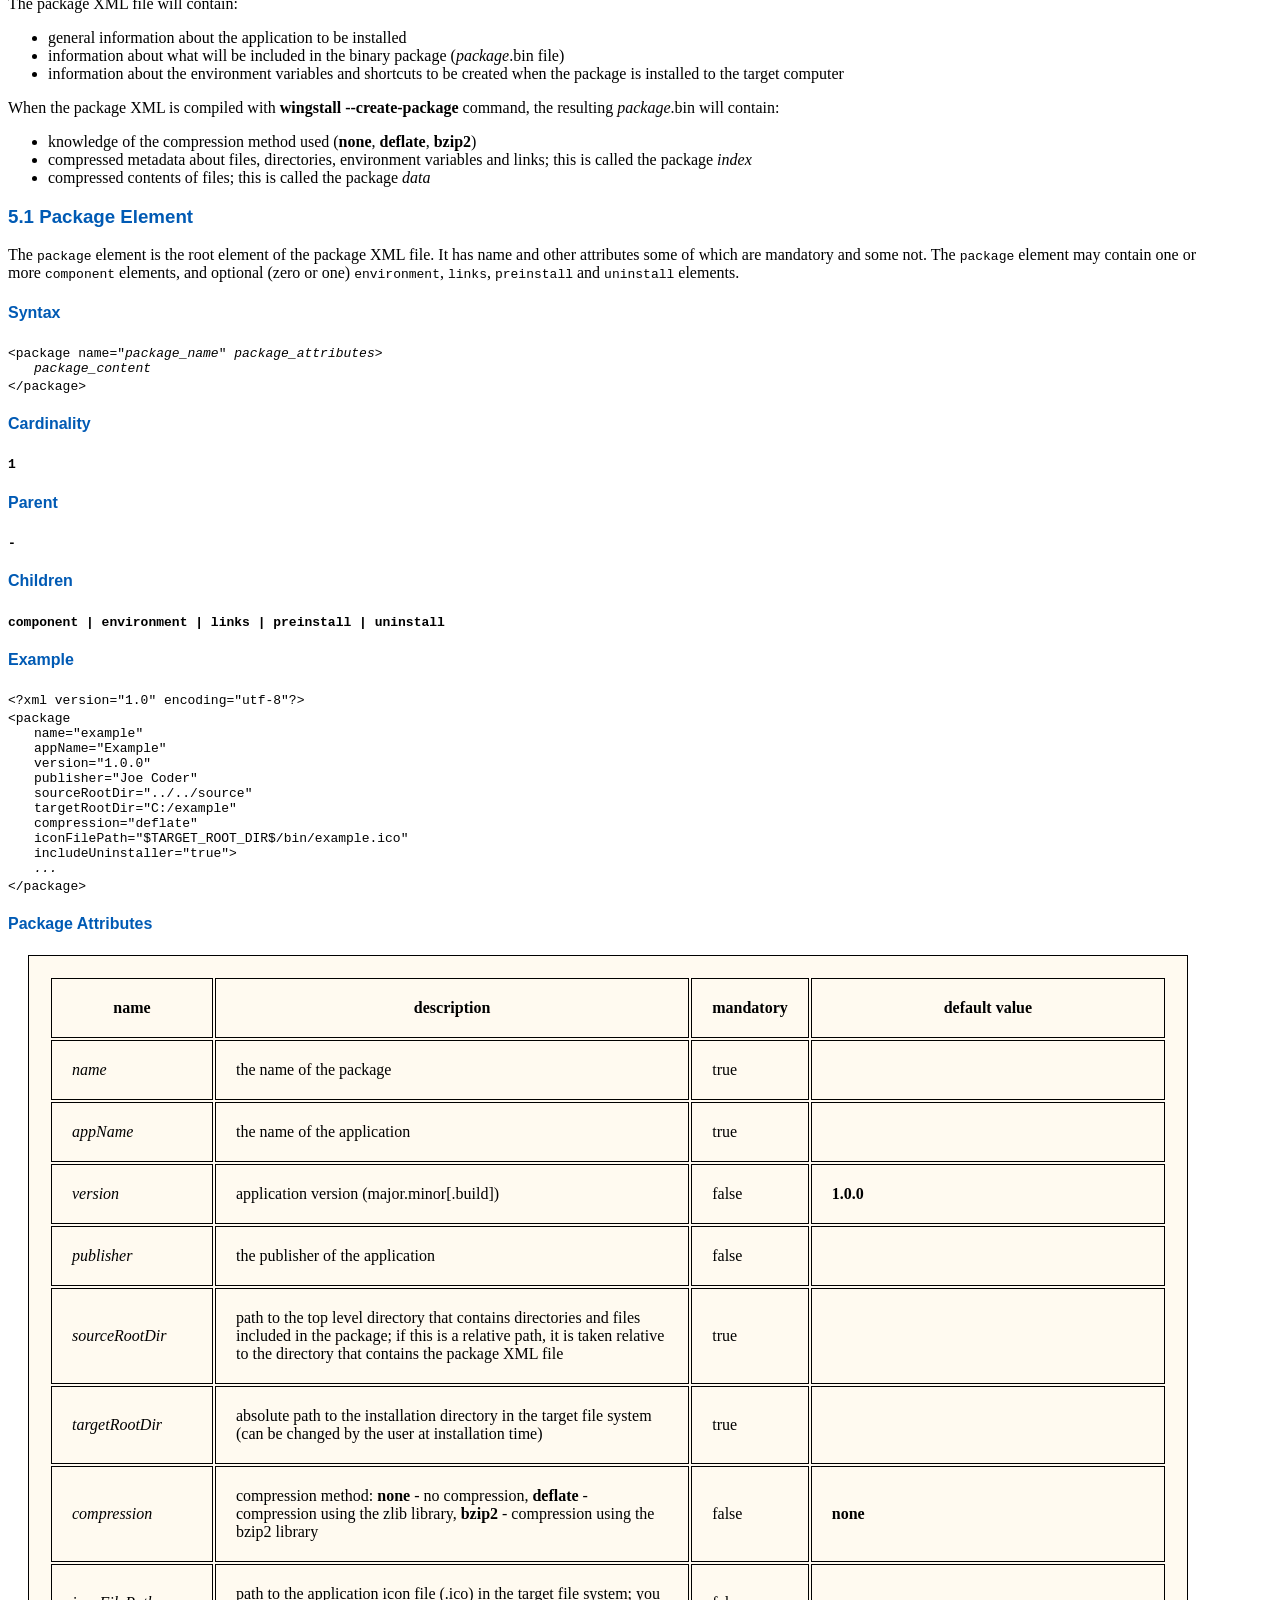
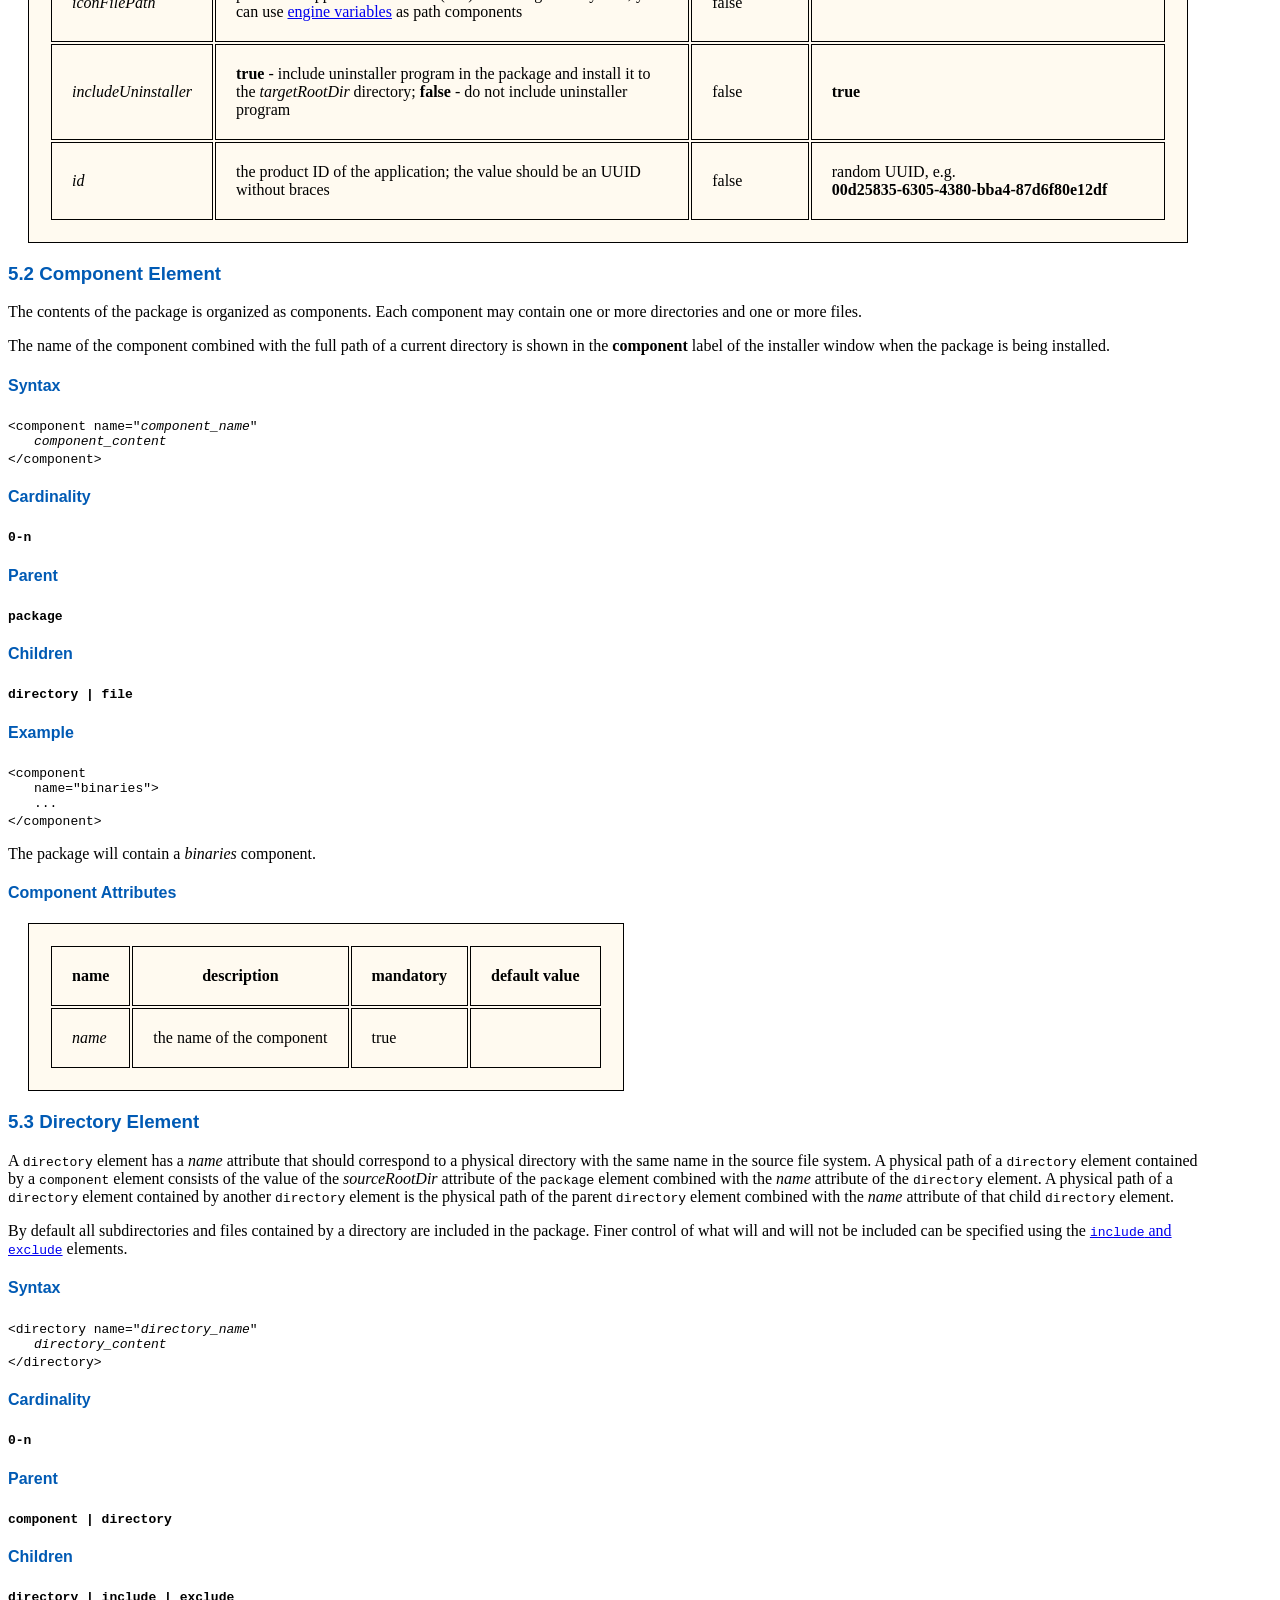
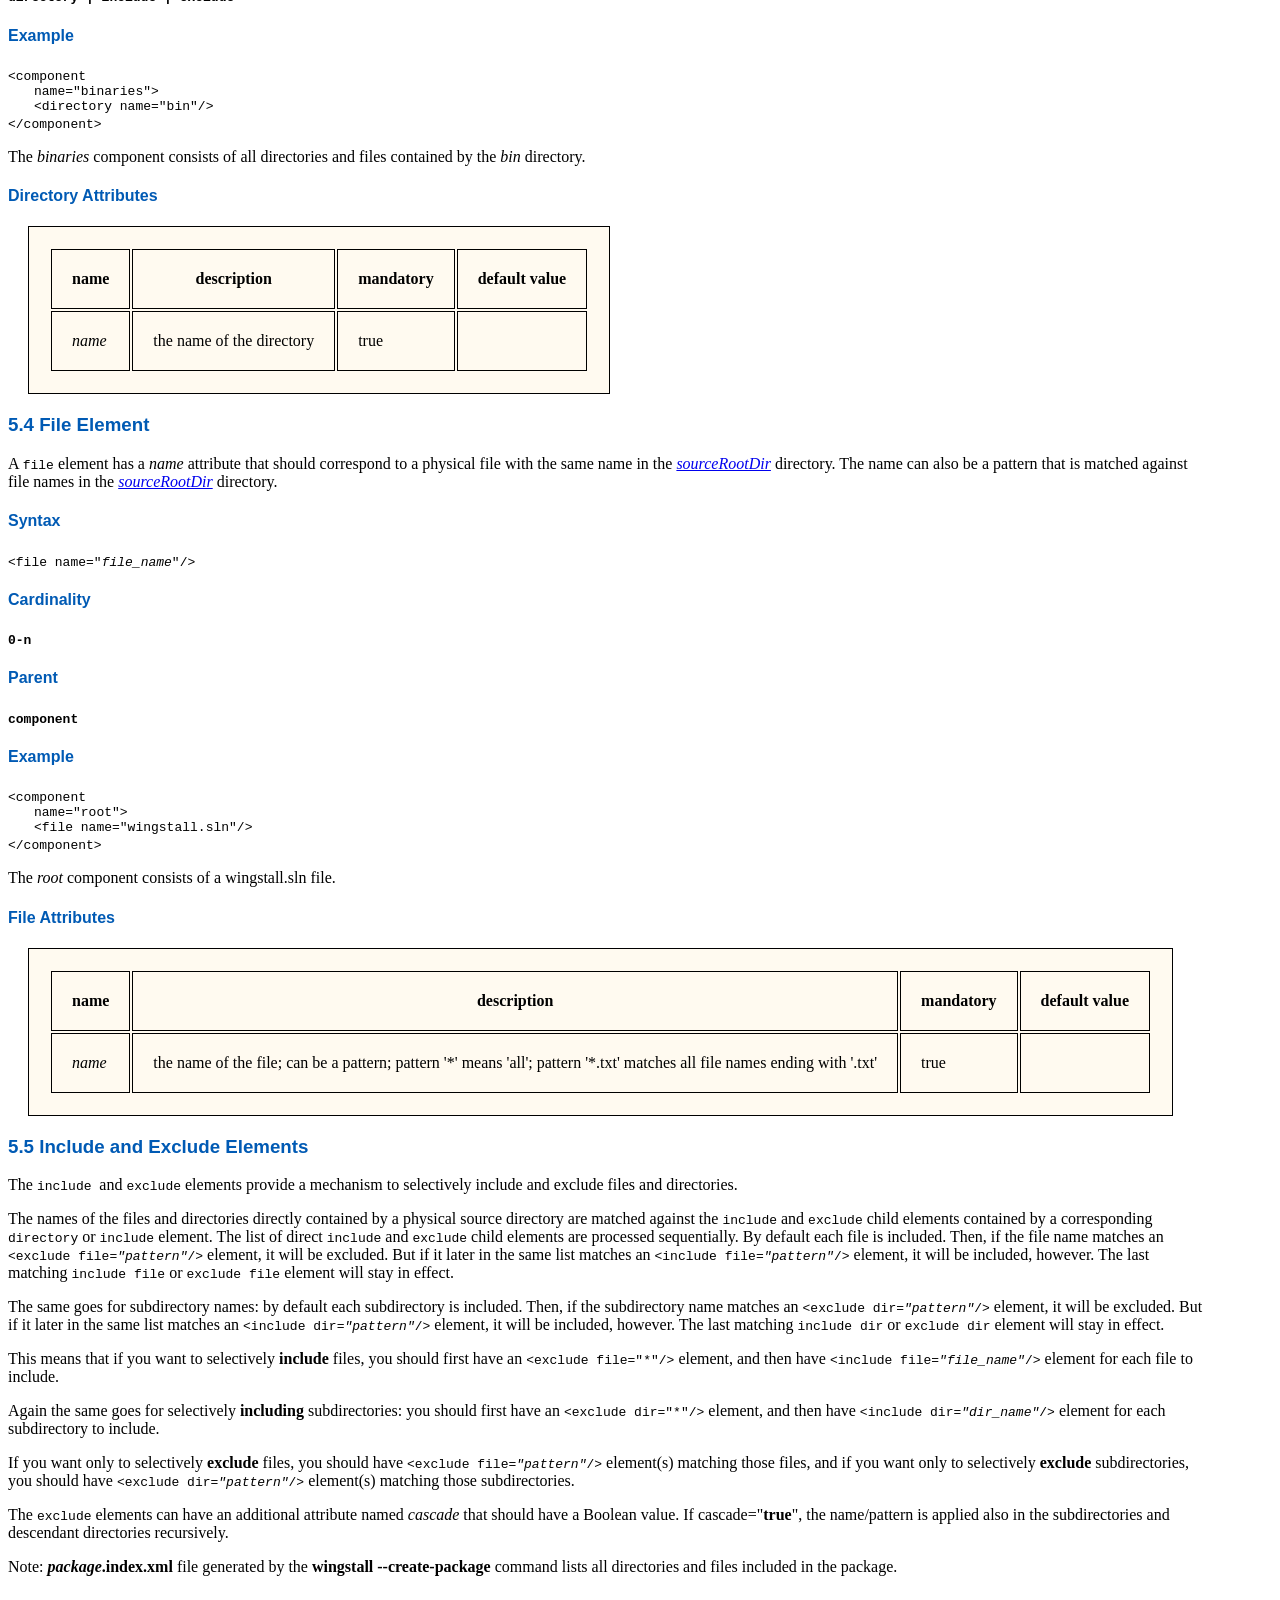
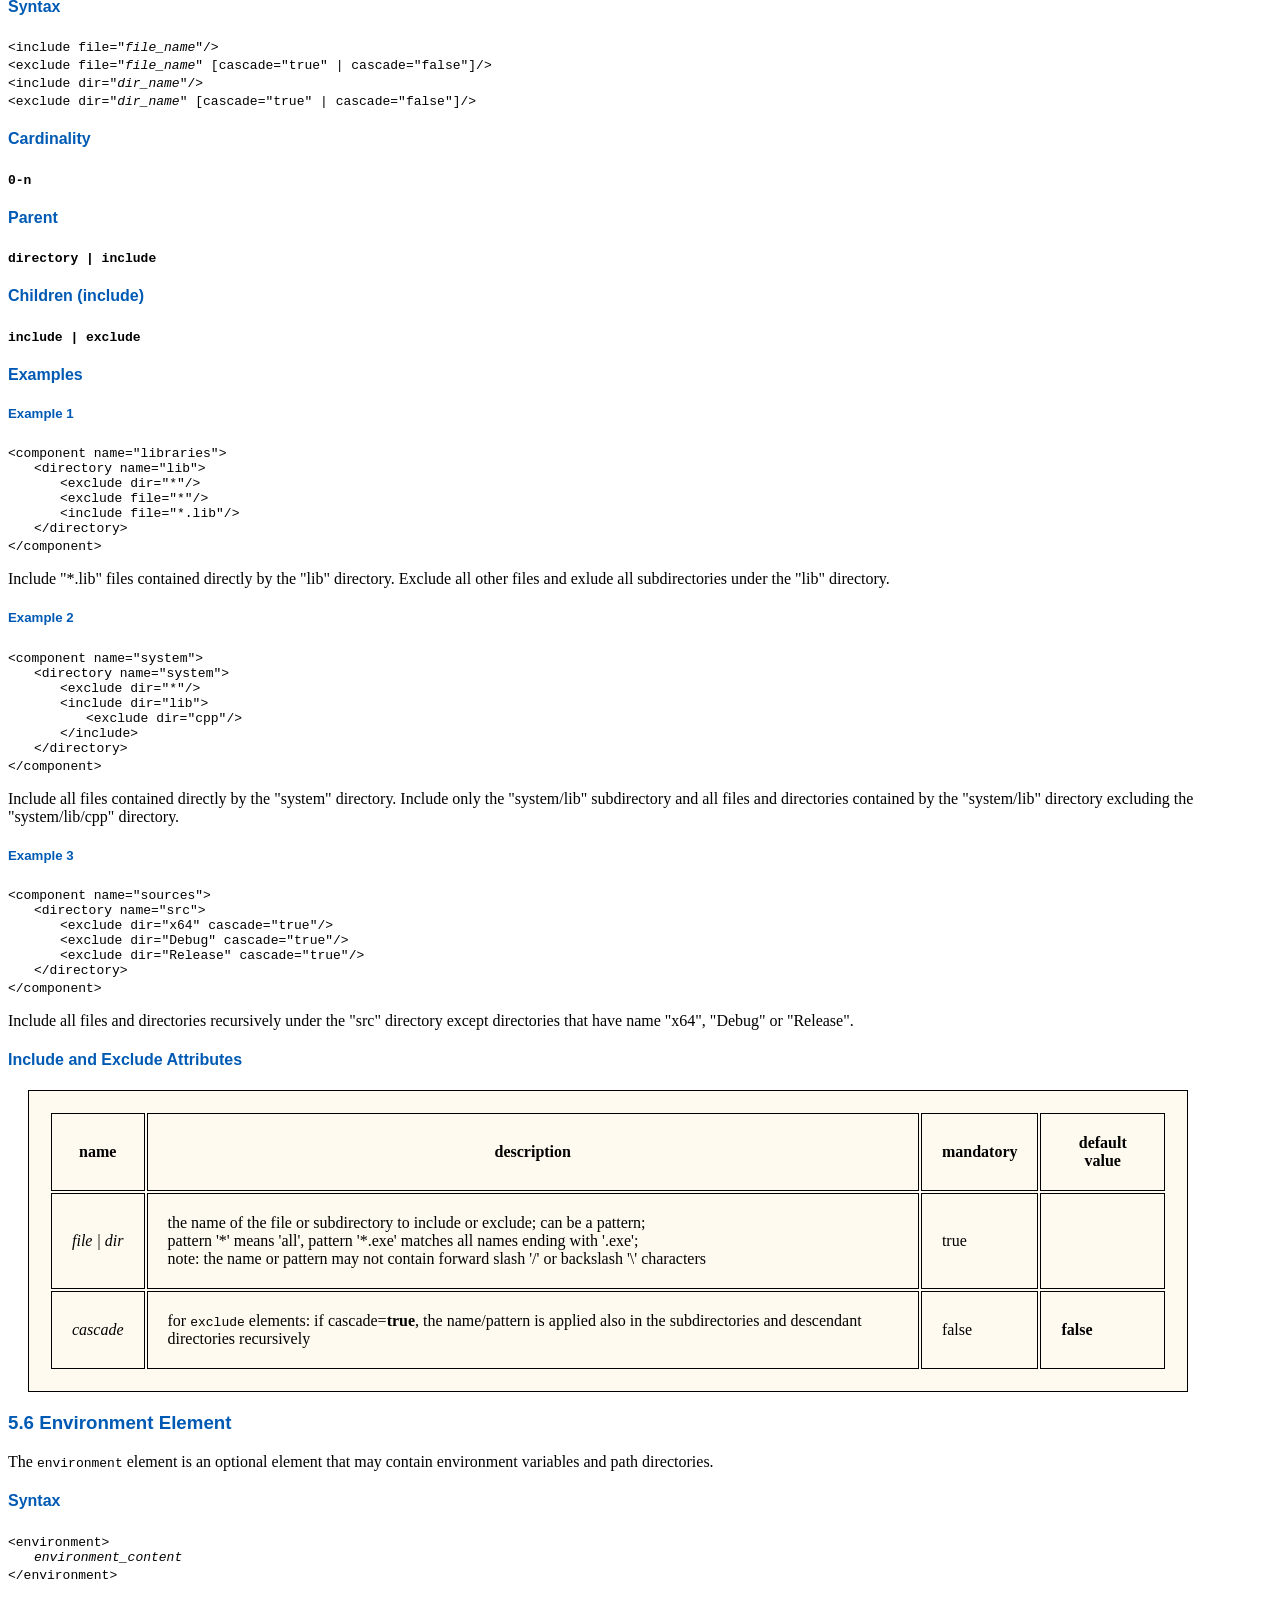
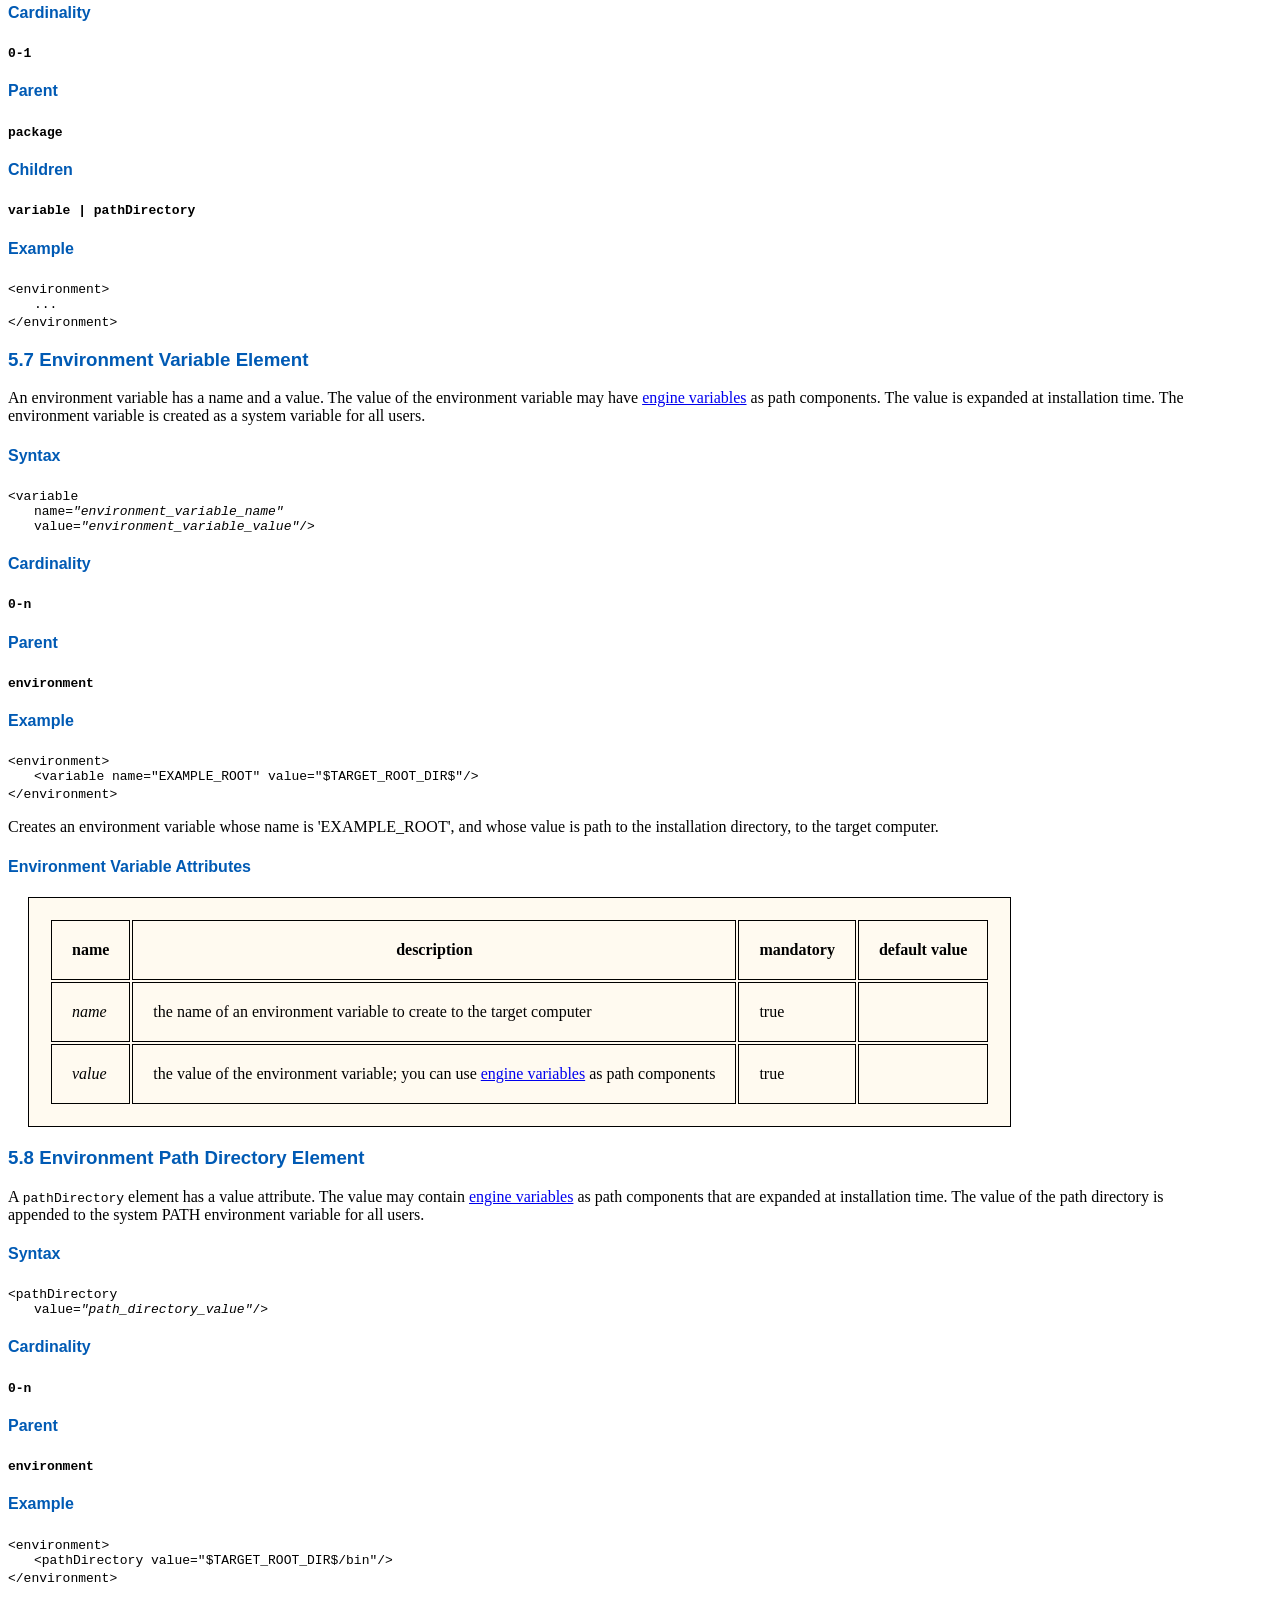
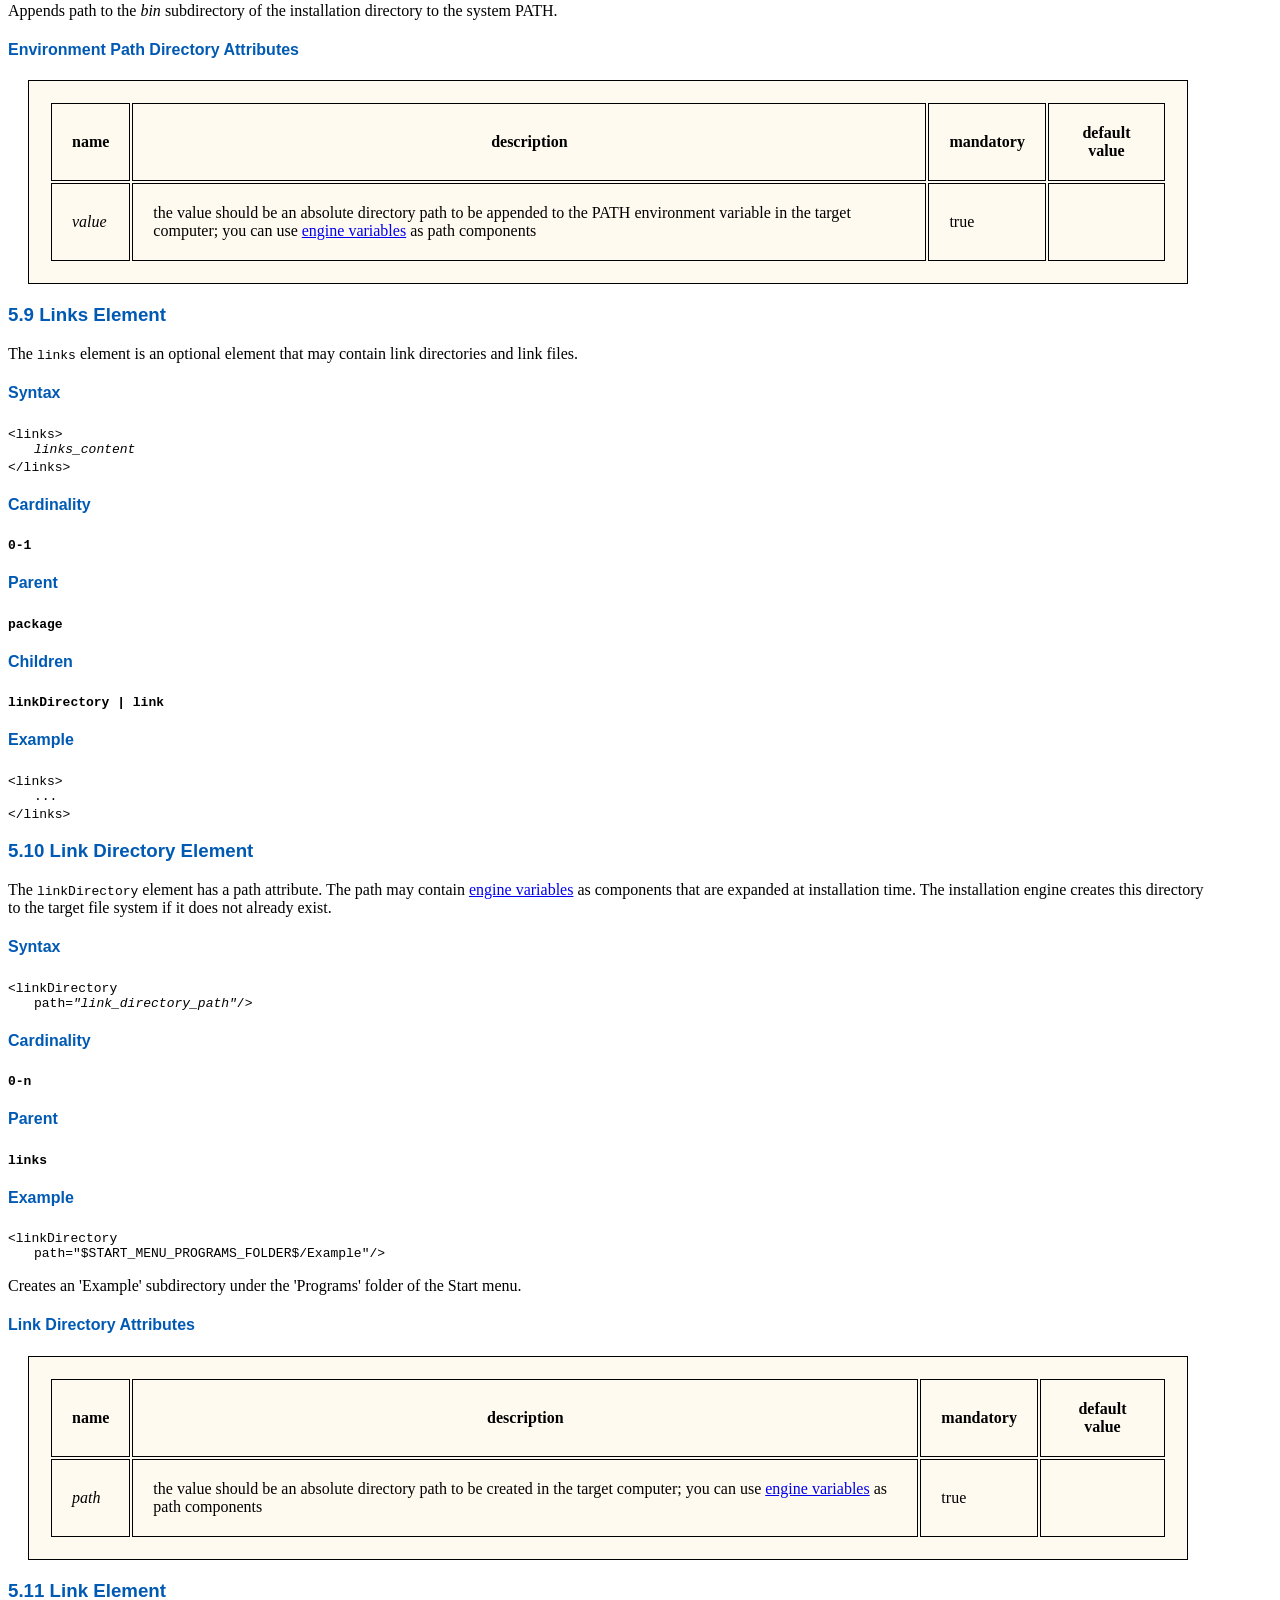
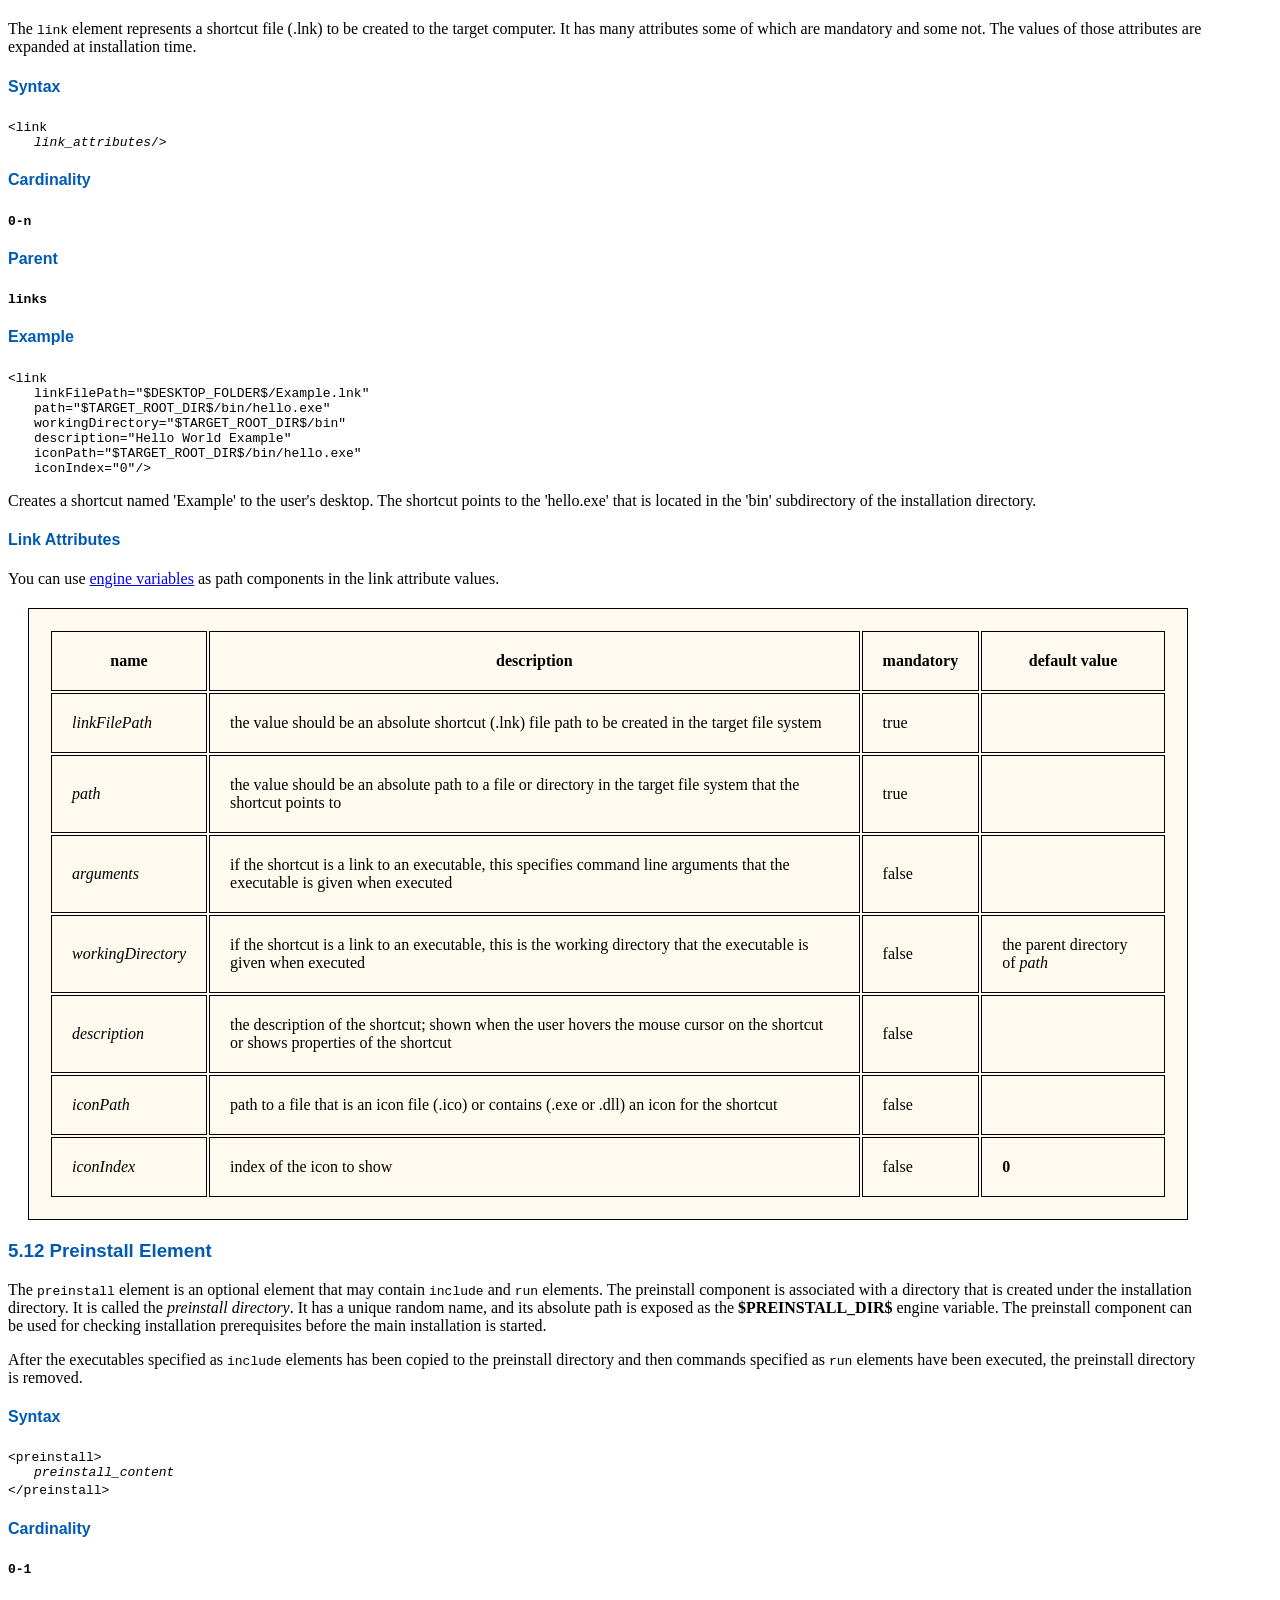
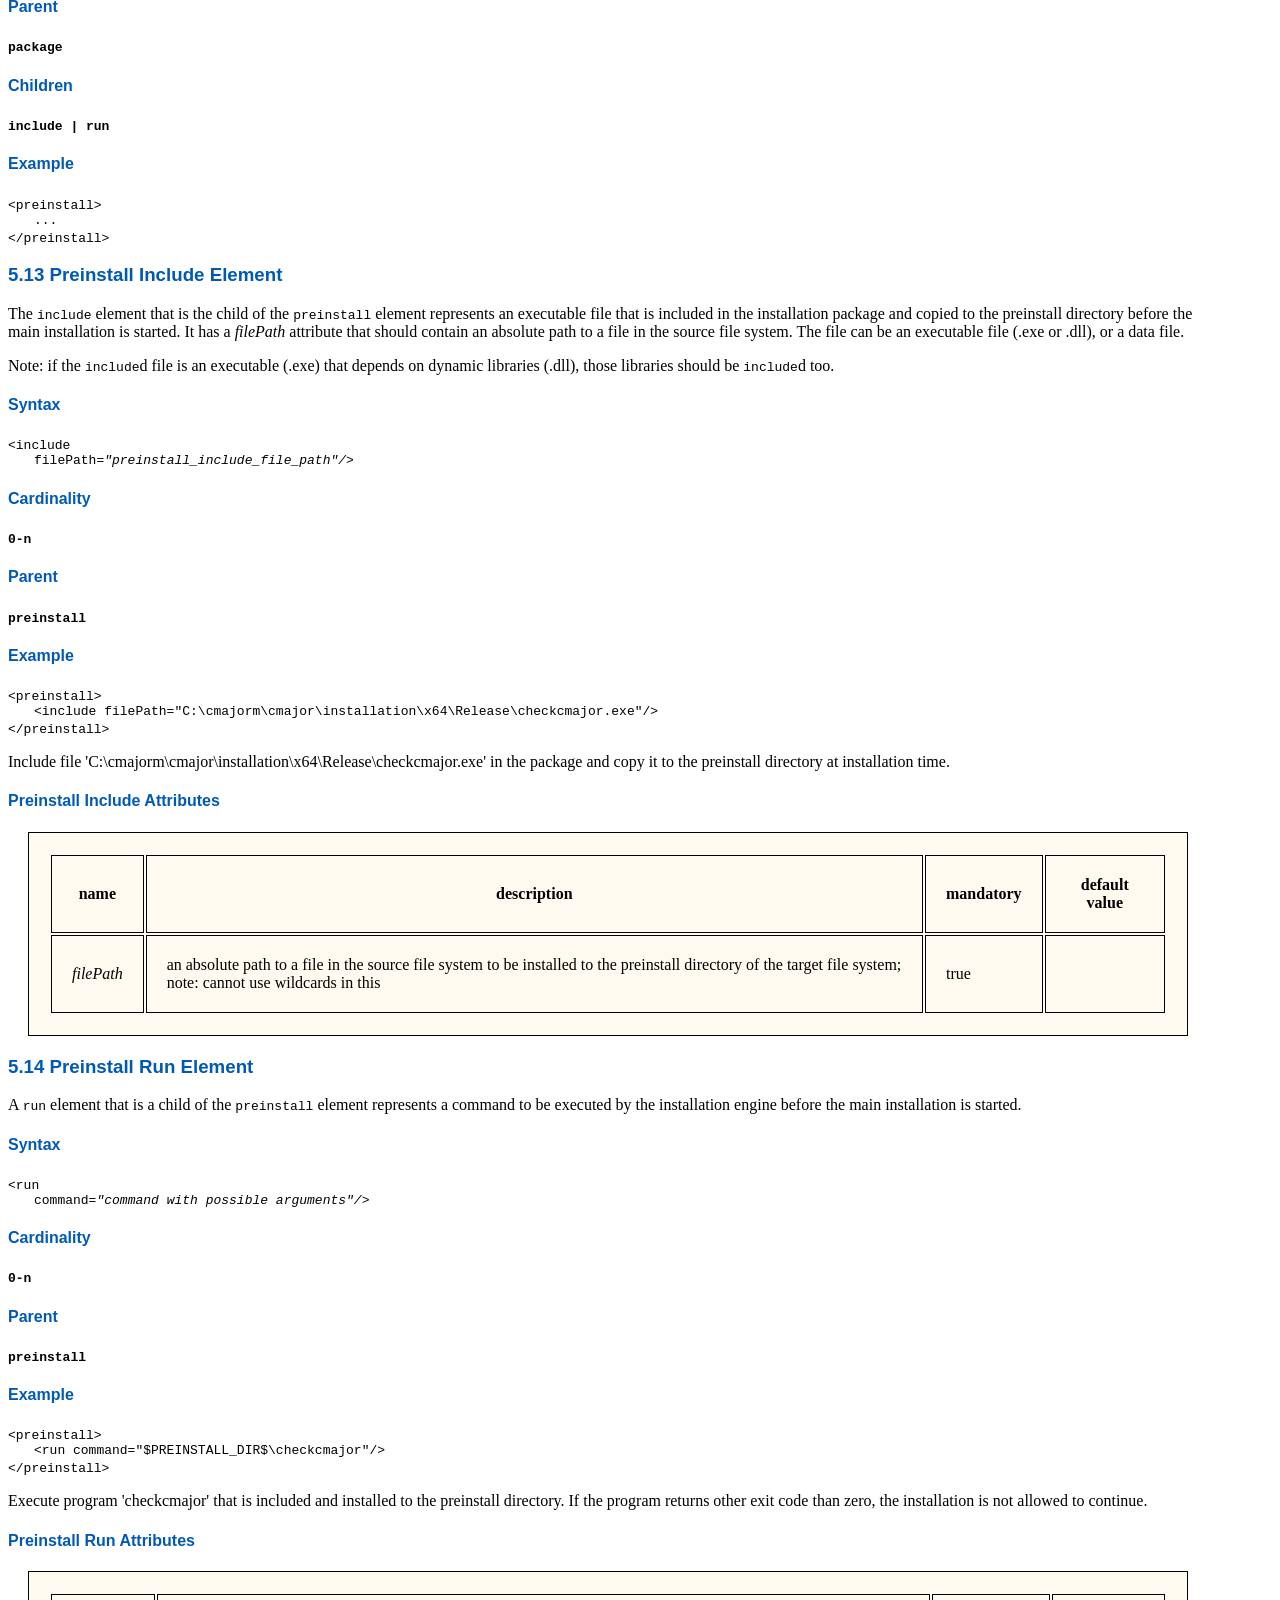
==== commit 2b3c6c4f: "2.2.0" ====
--- a/doc/index.html
+++ b/doc/index.html
@@ -62,7 +62,7 @@
 
 	<p>
 		Wingstall is an installer generator tool for Windows x64 written in C++.
-		It generates a Visual C++ 2019 setup program that contains a binary installation package embedded 
+		It generates a Visual C++ 2022 setup program that contains a binary installation package embedded 
 		inside the setup executable as a Windows resource. 
 		The binary installation package is generated by Wingstall from an XML package description file 
 		created using a graphical <a href="package_editor.html">package editor</a>, or written manually by the package author.
@@ -77,7 +77,7 @@
 	
 	<ul>
 		<li>Windows 10 64-bit Operating System</li>
-		<li>Microsoft Visual Studio 2019 Community Edition with 'Desktop development with C++' workload installed</li>
+		<li>Microsoft Visual Studio 2022 Community Edition with 'Desktop development with C++' workload installed</li>
 		<li><a href="https://www.boost.org/">Boost C++ Libraries</a> installed.
 		If you need help building and installing Boost, take a look at
 		<a href="https://levelup.gitconnected.com/the-definite-guide-on-compiling-and-linking-boost-c-libraries-for-visual-studio-projects-c79464d7282d">this</a>
@@ -89,7 +89,7 @@
 	<h3 id="requirements_for_deployed_to">2.2 Requirements for the Computer to which a Package is to be Deployed</h3>
 	
 	<ul>
-		<li>Windows 10 64-bit Operating System with Visual C++ 2019 Runtime Libraries installed.<br/>
+		<li>Windows 10 64-bit Operating System with Visual C++ 2022 Runtime Libraries installed.<br/>
 		The runtime libraries might already be installed to the computer to which a package is to be deployed, 
 		but if this is not the case they can be downloaded from here:<br/>
 		<a href="https://support.microsoft.com/en-us/topic/the-latest-supported-visual-c-downloads-2647da03-1eea-4433-9aff-95f26a218cc0">
@@ -202,7 +202,7 @@
 	<p>
 		The generated installer application requires Administrator privileges because it writes to Windows registry under the HKEY_LOCAL_MACHINE key.
 		Therefore if you want to debug the setup application, you must first start Visual Studio with administrator privileges:
-		right-click the Visual Studio icon in the task bar, right-click the Visual Studio 2019 on the opened menu and select 'Run as Administrator' from the opened menu.
+		right-click the Visual Studio icon in the task bar, right-click the Visual Studio 2022 on the opened menu and select 'Run as Administrator' from the opened menu.
 		Then you can open the <strong>setup.vcxproj</strong> and start debugging it.
 	</p>
 
@@ -1629,7 +1629,7 @@
 	
 	<ul>
 		<li>Configure your Visual Studio as described in the <a href="#vs_config">Visual Studio Configuration</a> section.</li>
-		<li>Open 'Visual Studio 2019 x64 Native Tools Command Prompt'.</li>
+		<li>Open 'Visual Studio 2022 x64 Native Tools Command Prompt'.</li>
 		<li>Change to %WINGSTALL_ROOT%/ext/zlib-1.2.11/contrib/masmx64<sup><a href="footnotes.html#footnote-1">1</a></sup> directory</li>
 		<li>Run 'bld_ml64.bat'.
 		<li>Open <strong>wingstall.sln</strong> with Visual Studio.</li>
